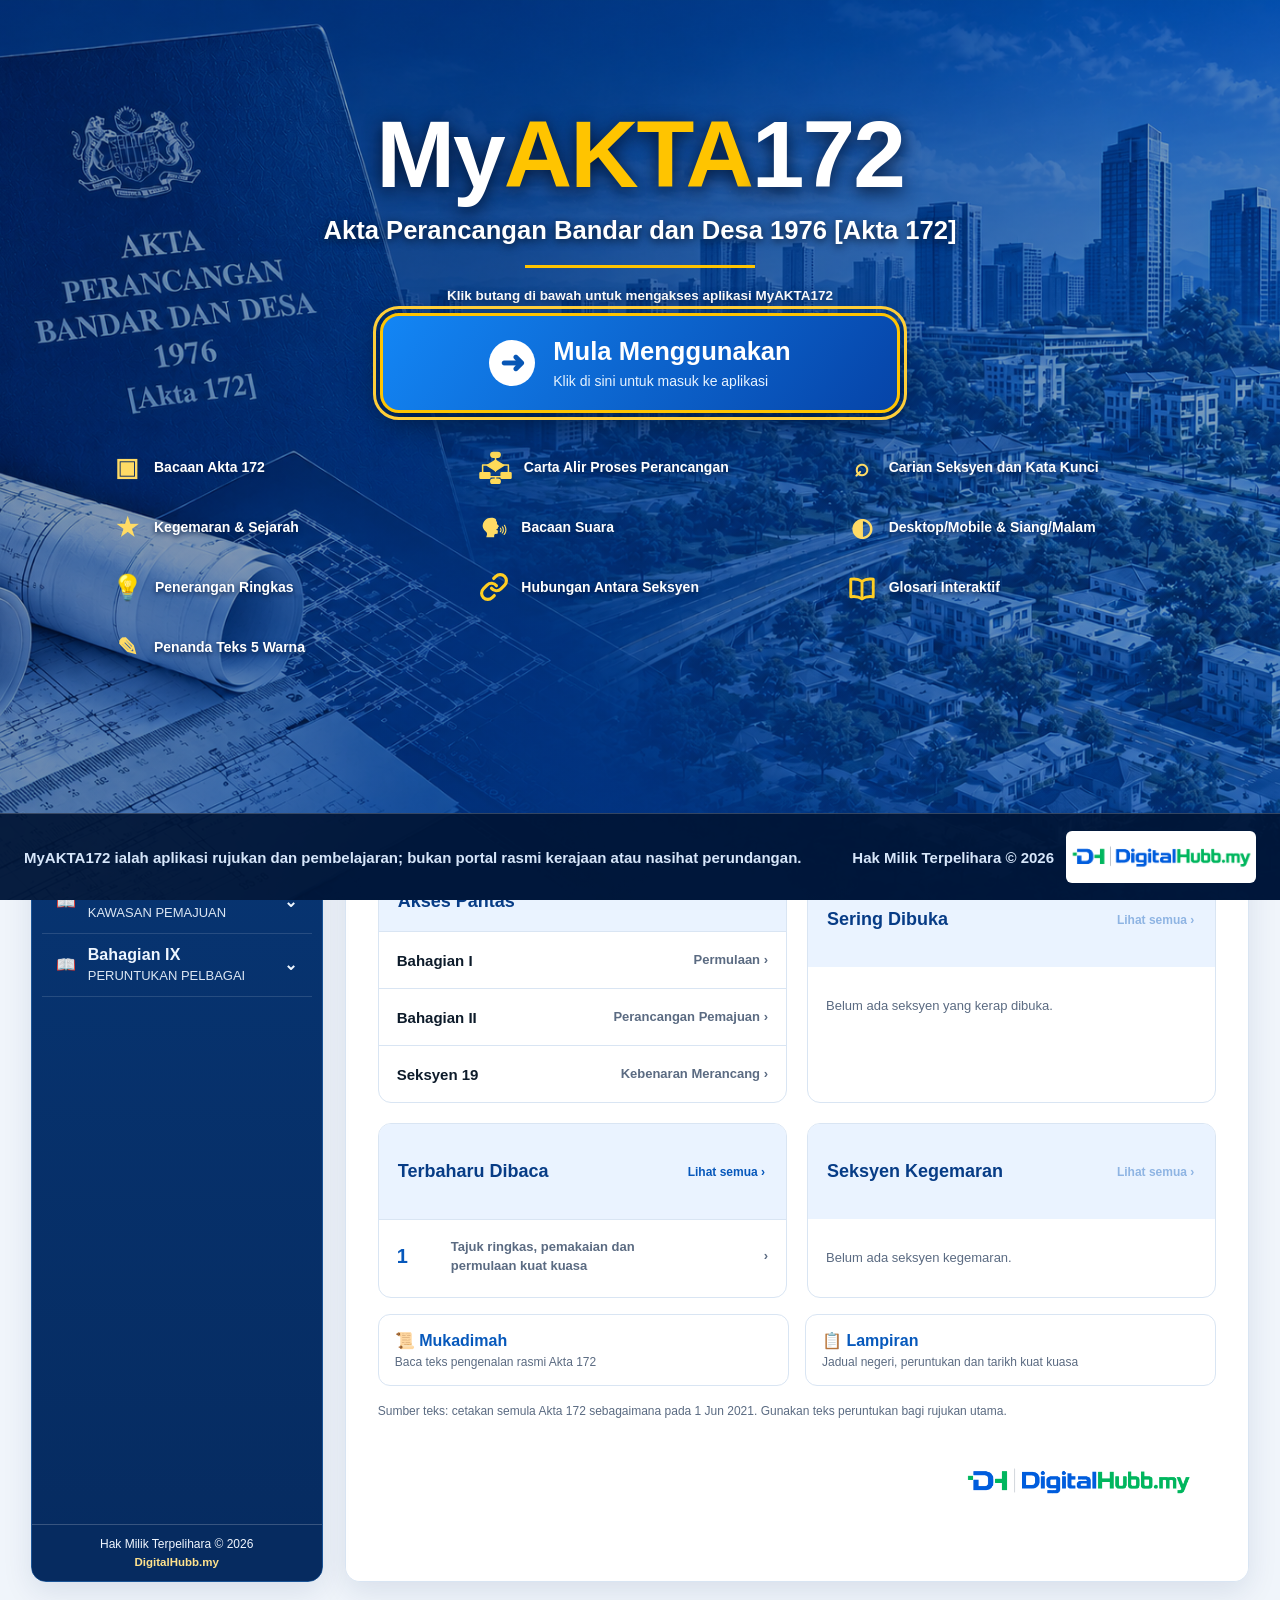
==== index.html @ e2343779 "Align desktop recent frequently opened and favorites cards with mobile record actions" ====
<!doctype html>
<html lang="ms">
<head>
<meta charset="utf-8">
<meta name="viewport" content="width=device-width, initial-scale=1, minimum-scale=1, maximum-scale=5, user-scalable=yes">
<title>MyAKTA172</title>
<style>
:root{--blue:#003b88;--blue2:#0057c8;--blue3:#0b63d1;--gold:#ffc400;--bg:#f4f7fb;--card:#ffffff;--line:#dce6f4;--text:#0d1b2a;--muted:#5b6b82;--soft:#edf5ff;--shadow:0 8px 28px rgba(16,44,84,.12)}
*{box-sizing:border-box}body{margin:0;font-family:Arial,Helvetica,sans-serif;background:var(--bg);color:var(--text)}
.top{height:82px;background:linear-gradient(135deg,#062b65,#0047ab 55%,#00306f);color:#fff;display:flex;align-items:center;gap:18px;padding:12px 24px;position:sticky;top:0;z-index:50;box-shadow:0 3px 14px rgba(0,0,0,.18)}
.brand{display:flex;align-items:center;gap:12px;min-width:270px}.brand h1{margin:0;font-size:33px;line-height:1;font-weight:800;letter-spacing:-1px}.brand h1 span{color:var(--gold)}.brand p{margin:4px 0 0;font-size:13px;opacity:.95}
.searchbar{flex:1;max-width:620px;position:relative;margin:auto}.searchbar input{width:100%;height:52px;border-radius:10px;border:0;padding:0 52px 0 48px;font-size:16px;box-shadow:0 4px 14px rgba(0,0,0,.22)}.searchbar .mag{position:absolute;left:16px;top:13px;font-size:24px;color:#0b2a55}.searchbar .kbd{position:absolute;right:12px;top:13px;background:#f1f5f9;color:#64748b;border:1px solid #dbe3ee;border-radius:7px;padding:5px 8px;font-size:13px}
.tools{display:flex;gap:10px}.tools button,.action button{border:1px solid rgba(255,255,255,.35);background:rgba(255,255,255,.08);color:#fff;border-radius:10px;padding:12px 16px;font-weight:700;cursor:pointer}
.app{display:grid;grid-template-columns:365px 1fr;gap:16px;padding:16px;min-height:calc(100vh - 82px)}
.sidebar{background:#fff;border:1px solid var(--line);border-radius:14px;box-shadow:var(--shadow);height:calc(100vh - 114px);position:sticky;top:98px;display:flex;flex-direction:column;overflow:hidden}.side-title{padding:18px 20px;font-weight:800;color:var(--blue);font-size:18px;border-bottom:1px solid var(--line)}.nav{overflow:auto;padding:8px 10px 70px}.part{border-bottom:1px solid var(--line)}.part-head{display:flex;justify-content:space-between;align-items:center;gap:8px;padding:12px 12px;border-radius:8px;cursor:pointer;font-weight:700;color:#0d1b2a}.part-head.active{background:var(--blue2);color:#fff}.part-head small{font-weight:500;color:inherit;opacity:.82}.sections{display:none;padding:4px 0 10px 28px}.sections.open{display:block}.sec-link{display:block;border:0;background:transparent;width:100%;text-align:left;padding:9px 10px;border-radius:8px;font-size:16px;cursor:pointer;color:#0d1b2a}.sec-link:hover,.sec-link.active{background:#e9f2ff;color:var(--blue2);font-weight:700}
.side-foot{position:absolute;bottom:0;left:0;right:0;background:#fff;border-top:1px solid var(--line);padding:12px}.side-foot button{width:100%;height:42px;border:1px solid #b8cff0;border-radius:8px;background:#f7fbff;color:var(--blue);font-weight:700}
.main{background:#fff;border:1px solid var(--line);border-radius:14px;box-shadow:var(--shadow);overflow:hidden}.crumb{display:flex;align-items:center;justify-content:space-between;gap:12px;border-bottom:1px solid var(--line);padding:12px 18px;color:#475569}.crumb b{color:var(--blue)}.action{display:flex;gap:10px}.action button{background:#fff;color:#0d1b2a;border:1px solid var(--line);padding:10px 16px}
.content{padding:24px 28px 0}.section-head{display:flex;align-items:flex-start;justify-content:space-between;gap:16px;border-bottom:3px solid var(--blue2);padding-bottom:18px;margin-bottom:22px}.section-head h2{font-size:38px;color:var(--blue2);margin:0 0 8px;font-weight:900;letter-spacing:-.5px}.section-head h3{font-size:23px;margin:0;color:#111}.nextprev-top{display:flex;gap:14px}.navbtn{border:1px solid #8eb4e8;background:#fff;color:var(--blue2);border-radius:9px;padding:13px 25px;font-weight:800;cursor:pointer;min-width:160px}.navbtn.primary{background:var(--blue2);color:#fff}.navbtn:disabled{opacity:.45;cursor:not-allowed}
.block-title{display:flex;align-items:center;gap:10px;font-size:18px;font-weight:900;color:var(--blue2);margin:20px 0 12px;text-transform:uppercase;letter-spacing:.3px}.lawbox{background:linear-gradient(180deg,#fbfdff,#f7fbff);border:1px solid #c9d9f1;border-radius:9px;padding:20px 28px;font-family:Georgia,'Times New Roman',serif;font-size:19px;line-height:1.72;white-space:normal;color:#111;max-height:none;text-align:justify}.lawbox p{margin:0 0 14px}.lawbox p:last-child{margin-bottom:0}.lawbox .indent{padding-left:34px}.lawbox .subindent{padding-left:68px}.explain{border:1px solid #c9d9f1;background:#f8fbff;border-radius:9px;padding:18px 22px;font-size:17px;line-height:1.6;display:flex;gap:15px;align-items:flex-start}.bulb{font-size:32px;color:var(--blue2);background:#e9f2ff;border:1px solid #bcd3f4;border-radius:50%;width:58px;height:58px;display:grid;place-items:center;flex:0 0 58px}
.bottom-nav{display:flex;align-items:center;justify-content:space-between;gap:16px;border-top:1px solid var(--line);margin-top:28px;padding:14px 0 18px}select{height:45px;border:1px solid var(--line);border-radius:8px;padding:0 14px;font-size:15px;background:#fff;min-width:260px}
.source{background:#fff8df;border:1px solid #f2d36b;color:#554100;border-radius:8px;margin:0 28px 14px;padding:10px 14px;font-size:14px}.footer{background:#062b65;color:#fff;padding:10px 22px;font-size:13px;display:flex;justify-content:space-between}
.results{display:none;position:absolute;left:0;right:0;top:58px;background:#fff;color:#111;border:1px solid var(--line);border-radius:10px;box-shadow:var(--shadow);max-height:380px;overflow:auto;z-index:99}.result{padding:12px 16px;border-bottom:1px solid var(--line);cursor:pointer}.result:hover{background:#eef6ff}.result b{color:var(--blue2)}.empty{padding:16px;color:#64748b}
body.large .lawbox{font-size:22px}body.large .explain{font-size:19px}body.dark{--bg:#07111f;--card:#101927;--line:#243349;--text:#eaf2ff;--muted:#afbdd1;--soft:#13233a;background:#07111f;color:#eaf2ff}body.dark .sidebar,body.dark .main,body.dark .side-foot,body.dark .action button,body.dark select{background:#101927;color:#eaf2ff}body.dark .lawbox{background:#0d1726;color:#fff;border-color:#2b4364}body.dark .explain{background:#0d1726;color:#fff;border-color:#2b4364}body.dark .result{background:#101927;color:#eaf2ff}
@media(max-width:900px){.top{height:auto;flex-wrap:wrap;padding:12px}.brand{min-width:100%}.tools{display:none}.app{grid-template-columns:1fr;padding:10px}.sidebar{position:relative;top:0;height:330px}.section-head{display:block}.nextprev-top{margin-top:14px}.content{padding:18px}.lawbox{font-size:17px;padding:16px}}

/* UI v1.1: kemasan bahagian supaya nombor Roman tidak jatuh ke baris bawah */
.part-head{
  display:grid !important;
  grid-template-columns:24px minmax(0,1fr) 18px;
  align-items:center;
  gap:10px;
  padding:12px 12px !important;
  min-height:58px;
}
.part-icon{font-size:16px;line-height:1;display:flex;align-items:center;justify-content:center;opacity:.95}
.part-info{min-width:0;display:flex;flex-direction:column;gap:3px;line-height:1.16}
.part-num{font-weight:800;white-space:nowrap;font-size:15.5px;letter-spacing:.1px}
.part-title{font-weight:500;font-size:12.5px;text-transform:uppercase;color:inherit;opacity:.82;line-height:1.12;overflow:hidden;display:-webkit-box;-webkit-line-clamp:2;-webkit-box-orient:vertical}
.part-arrow{font-weight:800;text-align:center;line-height:1;white-space:nowrap}
.part-head.active .part-title{opacity:.95;color:#fff}
.sections{padding-left:44px !important;}
.side-foot{border-top:1px solid var(--line);padding:12px;background:#fff;position:absolute;left:0;right:0;bottom:0}.side-foot button{width:100%;border:1px solid #b9d2f6;border-radius:8px;background:#f8fbff;color:var(--blue);font-weight:700;padding:12px;cursor:pointer}
.footer{background:#062b65;color:#fff;padding:10px 22px;font-size:13px;display:flex;justify-content:space-between;gap:16px;flex-wrap:wrap;align-items:center}.footer .rights{font-weight:800;letter-spacing:.25px;text-align:right}
@media(max-width:900px){.part-head{grid-template-columns:22px minmax(0,1fr) 16px}.part-title{font-size:12px}.sections{padding-left:38px !important}.footer{font-size:12px}.footer .rights{text-align:left}}

/* Ciri suara / Text-to-Speech */
.voicebar{display:flex;align-items:center;gap:10px;flex-wrap:wrap;margin:0 0 18px;padding:12px 14px;border:1px solid #c8dcf7;background:#f7fbff;border-radius:10px}
.voicebar .voice-label{font-weight:800;color:var(--blue2);margin-right:4px}.voicebtn{border:1px solid #8eb4e8;background:#fff;color:var(--blue2);border-radius:8px;padding:9px 13px;font-weight:800;cursor:pointer}.voicebtn.primary{background:var(--blue2);color:#fff}.voicebtn.stop{color:#8b1e1e}.voicebtn:disabled{opacity:.45;cursor:not-allowed}.voice-speed,.voice-select{border:1px solid #b9cce7;border-radius:8px;padding:8px 10px;background:#fff;color:#0d1b2a;font-weight:700;max-width:240px}.voice-status{font-size:13px;color:#52657d;margin-left:auto}.voicebar.off .voicebtn:not(#voiceToggle),.voicebar.off .voice-speed{display:none}.voicebar.off .voice-status{margin-left:0}
body.dark .voicebar{background:#13233c;border-color:#34577f}.speaking-indicator{display:none;color:var(--blue2);font-weight:800;font-size:13px}.speaking-indicator.on{display:inline}
@media(max-width:900px){.voice-status{width:100%;margin-left:0}}
/* Arahan suara */
.commandbar{display:flex;align-items:center;gap:10px;flex-wrap:wrap;margin:0 0 18px;padding:12px 14px;border:1px solid #c8dcf7;background:#eef6ff;border-radius:10px}.commandbar .command-label{font-weight:900;color:var(--blue2)}.micbtn{border:1px solid #8eb4e8;background:var(--blue2);color:#fff;border-radius:8px;padding:10px 14px;font-weight:800;cursor:pointer}.micbtn.listening{background:#b42318;border-color:#b42318;animation:pulse 1.1s infinite}.command-status{font-size:13px;color:#52657d;flex:1;min-width:220px}.heard{font-weight:800;color:var(--blue2)}@keyframes pulse{50%{opacity:.65}}body.dark .commandbar{background:#13233c;border-color:#34577f}.part-head.voice-open{outline:3px solid rgba(0,87,200,.22)}


#backToTop{position:fixed;right:24px;bottom:24px;z-index:99999;border:2px solid #fff;border-radius:999px;padding:12px 17px;background:#0b4f9c;color:#fff;font-weight:700;box-shadow:0 4px 18px rgba(0,0,0,.3);cursor:pointer;opacity:0;visibility:hidden;pointer-events:none;transform:translateY(10px);transition:opacity .2s ease,transform .2s ease,visibility .2s}
#backToTop.show{opacity:1;visibility:visible;pointer-events:auto;transform:translateY(0)}
#backToTop:hover{filter:brightness(.92)}
@media(max-width:700px){#backToTop{right:14px;bottom:16px;padding:10px 13px;font-size:13px}}

.smart-glossary{padding:10px 12px;border-bottom:1px solid var(--line);background:#f4f8ff}.smart-glossary>div{margin-top:7px}.smart-glossary strong{text-transform:capitalize;color:#0b4f9c}.smart-glossary small{line-height:1.35;display:block}

/* Bookmark & sejarah bacaan */
.library-tools{display:flex;gap:8px;flex-wrap:wrap;justify-content:flex-end;margin-top:10px}
.library-btn{border:1px solid #8eb4e8;background:#fff;color:var(--blue2);border-radius:9px;padding:9px 12px;font-weight:800;cursor:pointer}
.library-btn.active{background:#fff4cc;border-color:#d6a900;color:#7a5a00}
.saved-panel{margin:0 28px 20px;border:1px solid var(--line);border-radius:12px;background:#f8fbff;display:none;overflow:hidden}
.saved-panel.open{display:block}
.saved-head{display:flex;align-items:center;justify-content:space-between;padding:12px 14px;border-bottom:1px solid var(--line);font-weight:900;color:var(--blue2)}
.saved-tabs{display:flex;gap:7px}
.saved-tabs button{border:1px solid #8eb4e8;background:#fff;color:var(--blue2);border-radius:8px;padding:7px 10px;font-weight:800;cursor:pointer}
.saved-tabs button.active{background:var(--blue2);color:#fff}
.saved-list{max-height:280px;overflow:auto;padding:7px}
.saved-item{display:flex;justify-content:space-between;gap:10px;padding:10px;border-bottom:1px solid #e4edf8;cursor:pointer}
.saved-item:hover{background:#fff}.saved-item:last-child{border-bottom:0}
.saved-item b{color:var(--blue2)}.saved-item small{display:block;margin-top:3px;color:#64748b}
.saved-remove{border:0;background:transparent;color:#9b1c1c;font-weight:800;cursor:pointer;padding:4px 7px}
.saved-empty{padding:18px;text-align:center;color:#64748b}
@media(max-width:700px){.library-tools{justify-content:flex-start}.saved-panel{margin:0 14px 16px}}


/* Analisis Kes — padanan dalaman sahaja, tanpa AI/API */
.case-btn{border:1px solid #8fd3a7;background:#a9dfb9;color:#124f2c;border-radius:9px;padding:10px 28px;min-width:190px;font-weight:900;cursor:pointer;white-space:nowrap;transition:background .18s ease,border-color .18s ease,color .18s ease}
.case-btn:hover{background:var(--blue2);border-color:var(--blue2);color:#fff}
.case-view{display:none;padding:26px 28px 34px}.case-view.open{display:block}
.case-title{border-bottom:3px solid var(--blue2);padding-bottom:15px;margin-bottom:18px}
.case-title h2{margin:0;color:var(--blue2);font-size:32px}.case-title p{margin:6px 0 0;color:#64748b}
.case-box{background:#f8fbff;border:1px solid var(--line);border-radius:12px;padding:18px}
.case-box label{display:block;font-weight:900;margin-bottom:9px}
.case-box textarea{width:100%;min-height:145px;resize:vertical;border:1px solid #a9bfdc;border-radius:10px;padding:13px;font:inherit;line-height:1.5;box-sizing:border-box;background:#fff;color:#111}
.case-actions{display:flex;gap:9px;flex-wrap:wrap;margin-top:12px}
.case-analyse{border:0;border-radius:9px;padding:11px 17px;background:var(--blue2);color:#fff;font-weight:900;cursor:pointer}
.case-clear{border:1px solid #8eb4e8;border-radius:9px;padding:11px 17px;background:#fff;color:var(--blue2);font-weight:800;cursor:pointer}
.case-results{margin-top:20px}.case-results h3{color:var(--blue2);margin-bottom:8px}
.case-issue{background:#eef5ff;border-left:4px solid var(--blue2);padding:10px 12px;border-radius:7px;margin:10px 0 15px}
.case-match{border:1px solid #d9e5f3;border-radius:10px;padding:12px 14px;margin:8px 0;background:#fff;cursor:pointer}
.case-match:hover{background:#f4f8ff}.case-match b{color:var(--blue2)}
.case-note{font-size:13px;color:#64748b;margin-top:16px;line-height:1.45}
@media(max-width:700px){.case-view{padding:18px 14px}.case-title h2{font-size:27px}.case-btn{padding:9px 10px}}

.sidebar-owner{text-align:center;font-size:11px;line-height:1.35;color:#526277;padding:10px 8px;border-top:1px solid var(--line);background:#f8fbff}.sidebar-owner strong{color:var(--blue2);font-size:11.5px}

/* Responsive penuh: telefon & tablet. Pinch-zoom kekal dibenarkan. */
@media(max-width:900px){
 html,body{width:100%;max-width:100%;overflow-x:hidden}
 .top{position:relative;width:100%;padding:10px 12px;gap:10px}
 .brand{min-width:0;width:100%}.brand h1{font-size:30px}.brand p{font-size:12px}
 .searchbar{order:3;width:100%;max-width:none;margin:0}.searchbar input{height:46px;font-size:15px}
 .app{display:block;width:100%;padding:10px;min-height:auto}
 .sidebar{width:100%;height:auto;max-height:none;position:relative;top:0;margin:0 0 10px;border-radius:12px}
 .nav{max-height:52vh;padding-bottom:52px}
 .main{width:100%;min-width:0;border-radius:12px}
 .crumb{padding:10px 12px;flex-wrap:wrap}.action{width:100%;flex-wrap:wrap}
 .content{width:100%;padding:16px 14px 0}
 .section-head h2{font-size:31px}.section-head h3{font-size:20px}
 .nextprev-top{width:100%;gap:8px}.navbtn{min-width:0;flex:1;padding:11px 8px}
 .lawbox{width:100%;font-size:16px;line-height:1.65;padding:15px 16px;overflow-wrap:anywhere}
 .lawbox .indent{padding-left:22px}.lawbox .subindent{padding-left:40px}
 .explain{font-size:15px;padding:14px;gap:10px}.bulb{width:46px;height:46px;flex-basis:46px;font-size:25px}
 .voicebar,.commandbar{padding:10px}
 .bottom-nav{flex-wrap:wrap}.bottom-nav select,select{width:100%;min-width:0}
 .saved-panel,.source{margin-left:14px;margin-right:14px}
 .case-view{width:100%;min-width:0}
}
@media(min-width:601px) and (max-width:900px){
 .app{padding:14px}
 .sidebar{max-height:46vh}
 .content{padding:20px 22px 0}
 .lawbox{font-size:18px;padding:20px 22px}
}


/* Mobile/tablet: paparkan DUA panel serentak dalam satu skrin */
@media(max-width:900px){
 body{overflow-x:hidden}
 .top{min-width:760px;transform-origin:top left}
 .app{
   display:grid !important;
   grid-template-columns:280px minmax(0,1fr) !important;
   gap:10px !important;
   padding:10px !important;
   width:760px !important;
   min-height:calc(100vh - 82px);
   transform-origin:top left;
 }
 .sidebar{
   width:auto !important;
   height:calc(100vh - 102px) !important;
   max-height:none !important;
   position:sticky !important;
   top:10px !important;
   margin:0 !important;
 }
 .nav{max-height:none !important}
 .main{width:auto !important;min-width:0 !important}
 .content{padding:16px 18px 0 !important}
 .lawbox{font-size:17px !important;padding:16px 18px !important}
}


/* Telefon/tablet: kekalkan butang Analisis Kes kelihatan */
@media(max-width:900px){
 .tools{display:flex !important;position:absolute;right:12px;top:12px;z-index:60}
 .tools #caseOpen{display:inline-flex !important;align-items:center;justify-content:center;min-width:180px}
 .tools #small,.tools #large,.tools #theme,.tools button[onclick]{display:none !important}
}


/* Menu carian lama dibuang; Carian Kata Kunci & Analisis Kes menjadi fungsi utama */
.tools{margin-left:auto}
.case-btn{min-width:285px}
@media(max-width:900px){
 .tools #caseOpen{min-width:250px !important;font-size:13px;padding:10px 14px}
}



/* v2.0 — Dua mod paparan: Desktop & Mobile */
.mode-switch{display:flex;align-items:center;gap:5px;padding:4px;background:rgba(255,255,255,.12);border:1px solid rgba(255,255,255,.28);border-radius:10px;white-space:nowrap}
.mode-switch span{font-size:11px;font-weight:800;opacity:.9;padding-left:4px}
.mode-switch button{padding:8px 10px!important;border:0!important;background:transparent!important}
.mode-switch button.active{background:#fff!important;color:var(--blue)!important}
.mobile-home,.mobile-bottom-nav{display:none}
body.mode-mobile{background:#eef4fb}
body.mode-mobile .top{position:sticky!important;min-width:0!important;width:100%!important;height:auto!important;transform:none!important;flex-wrap:wrap;padding:10px 14px}
body.mode-mobile .brand{min-width:0;flex:1 1 100%}body.mode-mobile .brand h1{font-size:27px}body.mode-mobile .brand p{font-size:11px}
body.mode-mobile .tools{position:static!important;display:flex!important;margin-left:auto}
body.mode-mobile .tools #small,body.mode-mobile .tools #large,body.mode-mobile .tools #theme,body.mode-mobile .tools button[onclick]{display:none!important}
body.mode-mobile .tools #caseOpen{display:none!important}
body.mode-mobile .mode-switch{order:3;margin-left:auto}
body.mode-mobile .app{display:block!important;width:100%!important;max-width:760px!important;margin:0 auto!important;padding:12px 12px 86px!important;min-height:calc(100vh - 74px)!important;transform:none!important}
body.mode-mobile .mobile-home{display:block}
body.mode-mobile .sidebar{display:none!important;position:relative!important;top:0!important;width:100%!important;height:auto!important;max-height:none!important;margin:0!important;border-radius:14px}
body.mode-mobile .sidebar.mobile-open{display:flex!important}
body.mode-mobile .sidebar .nav{max-height:none!important;padding-bottom:58px}
body.mode-mobile .main{display:none;width:100%!important;min-width:0!important;border-radius:14px}
body.mode-mobile .main.mobile-open{display:block}
body.mode-mobile .content{padding:18px 14px 0!important}
body.mode-mobile .crumb{padding:10px 12px;flex-wrap:wrap}
body.mode-mobile .section-head{display:block}body.mode-mobile .section-head h2{font-size:30px}body.mode-mobile .section-head h3{font-size:20px}
body.mode-mobile .nextprev-top{margin-top:14px;width:100%;gap:8px}body.mode-mobile .navbtn{min-width:0;flex:1;padding:10px 8px}
body.mode-mobile .lawbox{font-size:17px!important;line-height:1.68;padding:16px!important}
body.mode-mobile .lawbox .indent{padding-left:20px}body.mode-mobile .lawbox .subindent{padding-left:36px}
body.mode-mobile .voicebar,body.mode-mobile .commandbar{padding:10px}
body.mode-mobile .bottom-nav{flex-wrap:wrap}body.mode-mobile select{width:100%;min-width:0}
body.mode-mobile .mobile-bottom-nav{display:grid;grid-template-columns:repeat(4,1fr);position:fixed;left:50%;bottom:0;transform:translateX(-50%);width:min(100%,760px);z-index:9998;background:#fff;border-top:1px solid var(--line);box-shadow:0 -5px 20px rgba(16,44,84,.12);padding:6px 5px calc(6px + env(safe-area-inset-bottom))}
body.mode-mobile .mobile-bottom-nav button{border:0;background:transparent;color:#526277;padding:7px 2px;font-size:11px;font-weight:800;cursor:pointer}
body.mode-mobile .mobile-bottom-nav button b{display:block;font-size:20px;line-height:1.1;margin-bottom:2px}
body.mode-mobile .mobile-bottom-nav button.active{color:var(--blue2)}
.mobile-hero{background:linear-gradient(135deg,#062b65,#0057c8);color:#fff;border-radius:18px;padding:22px 20px;margin-bottom:12px;box-shadow:var(--shadow)}
.mobile-hero h2{margin:0;font-size:33px;line-height:1;font-weight:800;letter-spacing:-1px}.mobile-hero h2 .akta-word{color:var(--gold)}.mobile-hero p{margin:4px 0 0;font-size:13px;opacity:.95;line-height:1.25}
.mobile-quick{display:grid;grid-template-columns:repeat(2,1fr);gap:10px;margin:12px 0}
.mobile-card{background:#fff;border:1px solid var(--line);border-radius:14px;padding:16px;box-shadow:0 4px 16px rgba(16,44,84,.07);cursor:pointer}
.mobile-card b{display:block;color:var(--blue2);font-size:16px;margin:5px 0}.mobile-card small{color:#64748b;line-height:1.35}
.mobile-section{background:#fff;border:1px solid var(--line);border-radius:14px;margin:10px 0;overflow:hidden}
.mobile-section h3{margin:0;padding:13px 15px;border-bottom:1px solid var(--line);font-size:16px;color:var(--blue)}
.mobile-list-item{padding:11px 15px;border-bottom:1px solid #edf1f7;cursor:pointer}.mobile-list-item:last-child{border-bottom:0}.mobile-list-item b{color:var(--blue2)}.mobile-list-item small{display:block;color:#64748b;margin-top:3px}
.mobile-empty{padding:14px 15px;color:#64748b;font-size:13px}
body.mode-desktop .mobile-home,body.mode-desktop .mobile-bottom-nav{display:none!important}
body.mode-desktop .app{transform:none!important;margin-top:0!important}
@media(max-width:900px){
 body.mode-desktop{overflow-x:auto}
 body.mode-desktop .top{transform:none!important;min-width:980px!important}
 body.mode-desktop .app{display:grid!important;grid-template-columns:320px minmax(640px,1fr)!important;width:1180px!important;transform:none!important}
 body.mode-desktop .tools{position:static!important}
 .mode-switch span{display:none}
}



/* v2.1 — Tetapan Mobile */
body.mode-mobile .mobile-bottom-nav{grid-template-columns:repeat(5,1fr)}
.mobile-settings{display:none}
body.mode-mobile .mobile-settings.open{display:block}
.settings-head{background:linear-gradient(135deg,#062b65,#0057c8);color:#fff;border-radius:18px;padding:20px;margin-bottom:12px}
.settings-head h2{margin:0 0 5px;font-size:25px}.settings-head p{margin:0;opacity:.9;font-size:13px}
.settings-card{background:#fff;border:1px solid var(--line);border-radius:14px;margin:10px 0;overflow:hidden}
.settings-row{display:flex;align-items:center;justify-content:space-between;gap:14px;padding:15px;border-bottom:1px solid var(--line)}
.settings-row:last-child{border-bottom:0}.settings-row strong{display:block;color:var(--blue);margin-bottom:3px}.settings-row small{color:#64748b;line-height:1.35}
.settings-actions{display:flex;gap:7px;flex-wrap:wrap;justify-content:flex-end}
.settings-actions button{border:1px solid #9db9df;background:#fff;color:var(--blue2);border-radius:9px;padding:9px 11px;font-weight:800;cursor:pointer}
.settings-actions button.active{background:var(--blue2);color:#fff}
.toggle-switch{position:relative;width:52px;height:30px;border:0;border-radius:999px;background:#b9c5d3;cursor:pointer;flex:0 0 52px}
.toggle-switch:after{content:"";position:absolute;width:24px;height:24px;left:3px;top:3px;background:#fff;border-radius:50%;transition:.18s;box-shadow:0 1px 4px rgba(0,0,0,.25)}
.toggle-switch.on{background:var(--blue2)}.toggle-switch.on:after{left:25px}
body.dark.mode-mobile{background:#07111f}
body.dark .mobile-hero,body.dark .settings-head{background:linear-gradient(135deg,#061d42,#003b88)}
body.dark .mobile-card,body.dark .mobile-section,body.dark .settings-card,body.dark .mobile-bottom-nav{background:#101927;color:#eaf2ff;border-color:#243349}
body.dark .mobile-card small,body.dark .mobile-list-item small,body.dark .mobile-empty,body.dark .settings-row small{color:#afbdd1}
body.dark .mobile-list-item,body.dark .settings-row{border-color:#243349}
body.dark .mobile-card b,body.dark .mobile-section h3,body.dark .settings-row strong{color:#79b5ff}
body.dark .mobile-bottom-nav button{color:#afbdd1}body.dark .mobile-bottom-nav button.active{color:#79b5ff}



/* v2.2 — Mobile Digital Akta Reader */
body.mode-mobile .top{display:none!important}
body.mode-mobile .app{padding-top:10px!important}
.reader-brand{background:linear-gradient(135deg,#062b65,#0057c8);color:#fff;border-radius:0 0 24px 24px;padding:22px 18px 24px;margin:-10px -12px 14px;position:relative;overflow:hidden}
.reader-brand:after{content:"§";position:absolute;right:18px;bottom:-26px;font-family:Georgia,serif;font-size:118px;color:rgba(255,255,255,.07);font-weight:bold}
.reader-brand h2{margin:0;font-size:34px;line-height:1;font-weight:900;letter-spacing:-1px}.reader-brand h2 .akta-word{color:var(--gold)}
.reader-brand p{margin:7px 0 0;font-size:13px;line-height:1.35;max-width:330px;opacity:.95}
.continue-card{display:flex;align-items:center;gap:13px;background:#fff;border:1px solid var(--line);border-radius:15px;padding:14px 15px;box-shadow:0 4px 16px rgba(16,44,84,.08);cursor:pointer;margin-bottom:11px}
.continue-icon{width:42px;height:42px;border-radius:50%;background:var(--soft);display:grid;place-items:center;font-size:20px;color:var(--blue2);flex:0 0 42px}
.continue-card .meta{flex:1;min-width:0}.continue-card small{display:block;color:#64748b;font-weight:700;margin-bottom:3px}.continue-card b{display:block;color:var(--blue);font-size:16px}.continue-card em{display:block;font-style:normal;color:#64748b;font-size:12px;margin-top:2px}
.continue-arrow{font-size:24px;color:var(--blue2)}
.open-act-primary{width:100%;display:flex;align-items:center;gap:13px;border:1px solid var(--line);border-left:7px solid var(--blue2);border-radius:15px;padding:16px 16px 16px 13px;background:#fff;color:var(--blue);cursor:pointer;box-shadow:0 4px 16px rgba(16,44,84,.08);text-align:left}
.open-act-primary .book{font-size:31px;color:var(--blue2)}.open-act-primary strong{display:block;font-size:18px;color:var(--blue)}.open-act-primary small{display:block;color:#64748b;margin-top:2px}.open-act-primary .go{margin-left:auto;font-size:24px;color:var(--blue2)}
.reader-stats{display:grid;grid-template-columns:repeat(3,1fr);gap:8px;margin:11px 0 17px}
.reader-stat{background:#fff;border:1px solid var(--line);border-radius:13px;padding:12px 7px;text-align:center;cursor:pointer}.reader-stat span{display:block;font-size:20px}.reader-stat b{display:block;color:var(--blue);font-size:12px;margin-top:4px}.reader-stat small{display:block;color:#64748b;font-size:11px;margin-top:3px}
.reader-list{background:#fff;border:1px solid var(--line);border-radius:15px;overflow:hidden;margin-bottom:12px}
.reader-list-head{display:flex;justify-content:space-between;align-items:center;padding:13px 14px;border-bottom:1px solid var(--line)}.reader-list-head h3{margin:0;color:var(--blue);font-size:17px}.reader-list-head button{border:0;background:transparent;color:var(--blue2);font-weight:800;cursor:pointer}
.reader-row{display:grid;grid-template-columns:54px 1fr 20px;align-items:center;gap:8px;padding:12px 14px;border-bottom:1px solid #edf1f7;cursor:pointer}.reader-row:last-child{border-bottom:0}
.reader-num{font-size:24px;font-weight:900;color:var(--blue2);line-height:1}.reader-row strong{font-size:14px}.reader-row small{display:block;color:#64748b;margin-top:3px}.reader-row .chev{color:#7a8ba3;font-size:20px}
.reader-empty{padding:15px;color:#64748b;font-size:13px}
body.dark .reader-brand{background:linear-gradient(135deg,#061d42,#003b88)}
body.dark .continue-card,body.dark .reader-stat,body.dark .reader-list,body.dark .open-act-primary{background:#101927;border-color:#243349;color:#eaf2ff}
body.dark .continue-card b,body.dark .reader-stat b,body.dark .reader-list-head h3,body.dark .open-act-primary strong{color:#79b5ff}
body.dark .continue-card small,body.dark .continue-card em,body.dark .reader-stat small,body.dark .reader-row small,body.dark .reader-empty{color:#afbdd1}
body.dark .reader-row,body.dark .reader-list-head{border-color:#243349}


.install-pwa{display:none;position:fixed;right:16px;bottom:82px;z-index:9997;border:0;border-radius:999px;background:var(--blue2);color:#fff;padding:11px 15px;font-weight:800;box-shadow:0 6px 20px rgba(0,71,171,.28);cursor:pointer}
.install-pwa.show{display:block}
@media(min-width:901px){.install-pwa{bottom:22px}}

/* MyAKTA172 V2.0 — tema desktop Biru Moden / Gelap Moden.
   Mod Mobile mengekalkan struktur Digital Akta Reader. */
body{--blue:#073c86;--blue2:#0759bc;--blue3:#1471db;--gold:#ffc400;--bg:#f0f5fb;--line:#d9e5f3;--soft:#eaf3ff;--shadow:0 10px 30px rgba(8,41,87,.10)}
body.dark{--blue:#78b5ff;--blue2:#80baff;--blue3:#9ccaff;--gold:#ffc400;--bg:#091522;--card:#111e2d;--line:#293e55;--text:#edf5ff;--muted:#b4c6da;--soft:#182c43;--shadow:0 10px 30px rgba(0,0,0,.28)}
body.dark .part-head,body.dark .sec-link{color:#e9f3ff}
body.dark .part-head.active{background:#175aa6;color:white}
body.dark .sec-link:hover,body.dark .sec-link.active{background:#193756;color:#a9d4ff}
body.dark .crumb,body.dark .section-head h3,body.dark .action button,body.dark .block-title{color:#eaf3ff}
body.dark .section-head h2,body.dark .crumb b,body.dark .block-title{color:#91c4ff}
body.dark .reader-brand{background:linear-gradient(130deg,#071a32,#103f78)}
body.dark .open-act-primary,body.dark .reader-stat,body.dark .continue-card,body.dark .reader-list{background:#111e2d;border-color:#293e55}
body.dark .open-act-primary small,body.dark .reader-row small{color:#b4c6da}
@media(min-width:901px){
 body.mode-desktop{background:var(--bg)}
 body.mode-desktop .top{height:86px;padding:12px 25px;background:linear-gradient(110deg,#06295b 0%,#06458f 56%,#07336b 100%);border-bottom:3px solid rgba(255,196,0,.72)}
 body.mode-desktop.dark .top{background:linear-gradient(110deg,#07111e,#102641 65%,#071421);border-bottom-color:#bd9128}
 body.mode-desktop .brand h1{font-size:31px}
 body.mode-desktop .brand p{font-size:12px}
 body.mode-desktop .tools button{transition:background .18s,transform .18s;border-radius:9px}
 body.mode-desktop .tools button:hover{background:rgba(255,255,255,.2);transform:translateY(-1px)}
 body.mode-desktop .app{grid-template-columns:minmax(260px,310px) minmax(0,1fr);gap:18px;padding:20px;min-height:calc(100vh - 86px)}
 body.mode-desktop .sidebar{height:calc(100vh - 126px);top:106px;background:linear-gradient(180deg,#083d82 0%,#062b60 100%);border:1px solid #1a5496;border-radius:15px}
 body.mode-desktop .side-title{background:rgba(255,255,255,.08);color:#fff;border-bottom-color:rgba(255,255,255,.18)}
 body.mode-desktop .sidebar .part{border-bottom-color:rgba(255,255,255,.13)}
 body.mode-desktop .sidebar .part-head{color:#eef6ff}
 body.mode-desktop .sidebar .part-head.active{background:#0e6bd1;color:#fff}
 body.mode-desktop .sidebar .part-head:hover{background:rgba(255,255,255,.12)}
 body.mode-desktop .sidebar .sec-link{color:#e5f1ff}
 body.mode-desktop .sidebar .sec-link:hover,body.mode-desktop .sidebar .sec-link.active{background:#eaf3ff;color:#06458f}
 body.mode-desktop .side-foot{background:#062b60;border-top-color:rgba(255,255,255,.2)}
 body.mode-desktop .side-foot button{background:#eaf3ff;color:#073c86}
 body.mode-desktop .main{border-radius:15px;background:var(--card);border-color:var(--line)}
 body.mode-desktop .crumb{background:var(--soft);padding:15px 22px}
 body.mode-desktop .content{padding:27px 32px 0}
 body.mode-desktop .section-head{border-bottom-color:#d6a300}
 body.mode-desktop .section-head h2{font-size:34px}
 body.mode-desktop .lawbox{background:#fbfdff;border-color:#d7e4f4;line-height:1.8;border-radius:12px}
 body.mode-desktop .explain{background:#f1f7ff;border-color:#d3e4f7;border-radius:12px}
 body.mode-desktop.dark .sidebar{background:linear-gradient(180deg,#101e30,#0a1421);border-color:#2a4059}
 body.mode-desktop.dark .side-foot{background:#0a1421}
 body.mode-desktop.dark .sidebar .part-head.active{background:#244b7b}
 body.mode-desktop.dark .sidebar .sec-link.active,body.mode-desktop.dark .sidebar .sec-link:hover{background:#203b59;color:#d5eaff}
 body.mode-desktop.dark .lawbox{background:#0d1a2a;color:#f3f6fc;border-color:#30465e}
 body.mode-desktop.dark .explain{background:#15263a;color:#e9f3ff;border-color:#30465e}
 body.mode-desktop.dark .crumb{background:#14283e;color:#d2e3f8}
 body.mode-desktop.dark .action button{background:#1b3047;color:#e9f3ff;border-color:#35516e}
 body.mode-desktop.dark .section-head{border-bottom-color:#c59a2e}
}

/* Laman Utama Desktop V2.0: tanpa mengubah susun atur Mod Mobile */
.desktop-home{display:none;padding:22px 26px 28px;background:var(--card);min-height:65vh}
body.mode-desktop .desktop-home.open{display:block}
body.mode-desktop .main:has(.desktop-home.open) #actView,
body.mode-desktop .main:has(.desktop-home.open) #caseView{display:none!important}
.dh-hero{border-radius:15px;padding:42px 38px 40px;background:linear-gradient(105deg,rgba(5,38,90,.96),rgba(5,71,154,.88)),linear-gradient(35deg,#153e78,#387cbd);color:#fff;position:relative;overflow:hidden}
.dh-hero:after{content:"§";position:absolute;right:36px;top:-60px;font:300px Georgia,serif;color:rgba(255,255,255,.07);pointer-events:none}
.dh-kicker{font-size:12px;letter-spacing:2px;font-weight:800;color:#e5c65b}
.dh-hero h2{font-size:clamp(40px,5vw,66px);letter-spacing:-2px;margin:13px 0 8px;line-height:1;font-weight:900}.dh-hero h2 span{color:#ffc400}
.dh-hero p{font-size:19px;margin:0 0 14px;font-weight:700}.dh-hero small{font-size:13px;color:#dcecff}
.dh-tiles{display:grid;grid-template-columns:repeat(4,minmax(0,1fr));gap:12px;margin:18px 0 22px}
.dh-tiles button{display:flex;flex-direction:column;align-items:flex-start;text-align:left;gap:7px;padding:18px 16px;border:1px solid var(--line);border-radius:13px;background:#f2f7ff;color:#073c86;cursor:pointer;min-height:125px;transition:transform .15s,box-shadow .15s}
.dh-tiles button:hover{transform:translateY(-3px);box-shadow:var(--shadow)}
.dh-tiles button:nth-child(2){background:#e9f8f2;color:#086847}.dh-tiles button:nth-child(3){background:#fff4e8;color:#99500d}.dh-tiles button:nth-child(4){background:#f2ecff;color:#5d36a2}
.dh-tiles b{font-size:27px}.dh-tiles strong{font-size:15px}.dh-tiles small{font-size:12px;line-height:1.35;opacity:.8}
.dh-columns{display:grid;grid-template-columns:1fr 1fr;gap:16px}
.dh-columns section{border:1px solid var(--line);border-radius:13px;overflow:hidden;background:var(--card)}
.dh-columns h3{margin:0;padding:15px 17px;background:var(--soft);color:var(--blue);font-size:17px}
.dh-columns button{width:100%;border:0;border-top:1px solid var(--line);background:transparent;color:var(--text);display:flex;justify-content:space-between;gap:12px;text-align:left;padding:15px 17px;cursor:pointer;font-size:14px}
.dh-columns button:hover{background:var(--soft)}.dh-columns button span{color:var(--muted);font-size:12px}
.dh-empty{padding:16px 18px;color:var(--muted);font-size:13px;line-height:1.5}.dh-note{font-size:12px;color:var(--muted);margin-top:18px}
body.dark .desktop-home{background:#111e2d}
body.dark .dh-hero{background:linear-gradient(110deg,#07111e,#132d4b)}
body.dark .dh-tiles button{background:#1a3552;color:#dcecff;border-color:#314963}
body.dark .dh-tiles button:nth-child(2){background:#173c39;color:#b2eee1}
body.dark .dh-tiles button:nth-child(3){background:#3c3024;color:#f8d6a6}
body.dark .dh-tiles button:nth-child(4){background:#302947;color:#e0d1ff}
body.dark .dh-columns section{background:#111e2d}
@media(max-width:1100px){.dh-tiles{grid-template-columns:repeat(2,minmax(0,1fr))}}
@media(max-width:900px){.desktop-home{display:none!important}}

/* V2.1 desktop full-width dashboard, override legacy 1180px layout */
@media(min-width:901px){
body.mode-desktop .app{width:100%!important;max-width:1760px!important;margin:0 auto!important;grid-template-columns:minmax(255px,292px) minmax(0,1fr)!important;gap:22px!important;padding:24px clamp(16px,2.4vw,42px)!important;transform:none!important}
body.mode-desktop .main{min-width:0!important}
body.mode-desktop .desktop-home{padding:clamp(20px,2.5vw,38px)!important}
body.mode-desktop .dh-hero{min-height:285px;display:flex;flex-direction:column;justify-content:center;padding:45px 48px;background:radial-gradient(circle at 87% 20%,rgba(255,196,0,.18),transparent 27%),linear-gradient(120deg,#062e6c,#0963bd 72%,#0b4283)}
body.mode-desktop.dark .dh-hero{background:radial-gradient(circle at 87% 20%,rgba(255,196,0,.11),transparent 28%),linear-gradient(120deg,#071422,#163859 70%,#0a1c32)}
body.mode-desktop .dh-tiles{gap:16px;margin-top:24px}
body.mode-desktop .dh-tiles button{min-height:148px;padding:22px}
body.mode-desktop .dh-tiles b{font-size:32px}
body.mode-desktop .dh-tiles strong{font-size:17px}
body.mode-desktop .dh-columns{gap:20px}
body.mode-desktop .dh-columns h3{font-size:18px;padding:19px}
body.mode-desktop .dh-columns button{padding:18px}
body.mode-desktop .top .tools{flex-wrap:wrap}
}
@media(min-width:901px) and (max-width:1180px){
body.mode-desktop .app{grid-template-columns:250px minmax(0,1fr)!important}
body.mode-desktop .dh-tiles{grid-template-columns:repeat(2,minmax(0,1fr))}
body.mode-desktop .dh-columns{grid-template-columns:1fr}
}

/* V2.2 desktop enhancements in both day and night themes */
@media(min-width:901px){
body.mode-desktop .dh-secondary{margin-top:20px}
body.mode-desktop .dh-columns button{align-items:center;min-height:57px;font-size:15px;font-weight:700}
body.mode-desktop .dh-columns button span{font-size:13px;text-align:right;max-width:64%;line-height:1.4}
body.mode-desktop .part-num{font-size:16px}
body.mode-desktop .part-title{font-size:13px;line-height:1.25;opacity:.92}
body.mode-desktop .part-head{min-height:62px}
body.mode-desktop .sidebar-owner{font-size:12px!important;color:#f1f7ff!important;text-align:center;line-height:1.5}
body.mode-desktop .sidebar-owner strong{color:#ffe28c!important}
body.mode-desktop.dark .dh-columns button{color:#f1f7ff}
body.mode-desktop.dark .dh-columns button span,body.mode-desktop.dark .dh-note{color:#c2d3e7}
body.mode-desktop.dark .dh-columns h3{color:#a9d3ff}
body.mode-desktop.dark .dh-tiles small{opacity:.95}
body.mode-desktop.dark .part-title{color:#d1dfef;opacity:1}
body.mode-desktop .dh-columns section{min-width:0}
}

/* Sambung Bacaan desktop: shares existing local reading history with mobile */
@media(min-width:901px){
body.mode-desktop .dh-continue{display:flex;width:100%;align-items:center;gap:16px;text-align:left;margin-top:20px;padding:17px 20px;border:1px solid #cbdff7;border-radius:15px;background:#fff;color:#073c86;box-shadow:0 5px 18px rgba(10,45,90,.08);cursor:pointer}
body.mode-desktop .dh-continue:hover{border-color:#4389d7;box-shadow:0 8px 24px rgba(10,45,90,.14)}
body.mode-desktop .dh-continue-icon{display:grid;place-items:center;width:48px;height:48px;flex:0 0 48px;border-radius:50%;background:#e9f3ff;color:#0759bc;font-size:26px}
body.mode-desktop .dh-continue-copy{display:flex;flex-direction:column;gap:4px;min-width:0;flex:1}
body.mode-desktop .dh-continue-copy small{font-size:12px;font-weight:800;letter-spacing:.5px;color:#627d9d}
body.mode-desktop .dh-continue-copy strong{font-size:19px;color:#064c9f}
body.mode-desktop .dh-continue-copy em{font-size:13px;font-style:normal;color:#536e8d;white-space:normal}
body.mode-desktop .dh-continue-arrow{font-size:28px;color:#0759bc}
body.mode-desktop.dark .dh-continue{background:#172b41;border-color:#33506c;color:#e8f4ff}
body.mode-desktop.dark .dh-continue-icon{background:#25486b;color:#a8d5ff}
body.mode-desktop.dark .dh-continue-copy small{color:#b4cce5}
body.mode-desktop.dark .dh-continue-copy strong{color:#a9d5ff}
body.mode-desktop.dark .dh-continue-copy em{color:#c2d3e7}
body.mode-desktop.dark .dh-continue-arrow{color:#a9d5ff}
}

/* Sidebar section titles: compact, readable and slightly left aligned */
.sidebar .sections{padding-left:15px!important;padding-right:5px}
.sidebar .sec-link{font-size:12.5px!important;line-height:1.35!important;padding:8px 7px!important;white-space:normal!important;overflow-wrap:break-word!important;text-align:left!important}
@media(min-width:901px){body.mode-desktop .sidebar .sections{padding-left:14px!important;padding-right:5px!important}body.mode-desktop .sidebar .sec-link{font-size:12.5px!important}}

/* Sidebar section headings: improved contrast and bold weight */
.sidebar .sec-link{font-weight:700!important;letter-spacing:.01em}
body.mode-desktop .sidebar .sec-link{font-weight:700!important}

/* MyAKTA172 opening screen — shared by desktop and mobile */
#myaktaWelcome{position:fixed;inset:0;z-index:10000;display:flex;flex-direction:column;overflow:auto;background:radial-gradient(circle at 82% 30%,rgba(39,132,205,.38),transparent 38%),linear-gradient(115deg,#031a3e,#063d7e 58%,#082954);color:#fff;font-family:Arial,Helvetica,sans-serif}
#myaktaWelcome[hidden]{display:none!important}
#myaktaWelcome:before{content:"";position:absolute;inset:0;pointer-events:none;opacity:.22;background:repeating-linear-gradient(0deg,transparent 0 45px,rgba(140,195,241,.2) 46px,transparent 47px),repeating-linear-gradient(90deg,transparent 0 60px,rgba(140,195,241,.18) 61px,transparent 62px);mask-image:linear-gradient(90deg,#000,transparent 68%)}
#myaktaWelcome .wl-city{position:absolute;bottom:10%;right:0;width:52%;height:58%;opacity:.22;pointer-events:none;background:linear-gradient(to top,#0b82ca,#0b82ca) bottom/100% 7% no-repeat}
#myaktaWelcome .wl-city i{position:absolute;bottom:6%;width:8%;background:linear-gradient(90deg,#76c4ff,#0d579a);border:1px solid #88c8fa;border-bottom:0}
#myaktaWelcome .wl-city i:before{content:"";position:absolute;inset:9px 8px;background:repeating-linear-gradient(0deg,transparent 0 15px,#d2e9ff 16px 19px,transparent 20px 28px)}
#myaktaWelcome .wl-city i:nth-child(1){left:5%;height:40%}#myaktaWelcome .wl-city i:nth-child(2){left:17%;height:75%}#myaktaWelcome .wl-city i:nth-child(3){left:31%;height:54%}#myaktaWelcome .wl-city i:nth-child(4){left:44%;height:92%}#myaktaWelcome .wl-city i:nth-child(5){left:57%;height:66%}#myaktaWelcome .wl-city i:nth-child(6){left:72%;height:84%}#myaktaWelcome .wl-city i:nth-child(7){left:86%;height:48%}
#myaktaWelcome .wl-inner{position:relative;z-index:1;max-width:1250px;width:100%;margin:auto;padding:48px 28px 35px;text-align:center}
#myaktaWelcome .wl-seal{width:76px;height:76px;border:2px solid #d9b656;border-radius:50%;display:grid;place-items:center;margin:0 auto 18px;font:52px Georgia,serif;color:#ffd36b;background:rgba(5,26,61,.72);box-shadow:0 0 0 7px rgba(255,205,76,.07)}
#myaktaWelcome h1{font-size:clamp(50px,7vw,100px);line-height:1.05;margin:0 0 14px;letter-spacing:-3px;font-weight:900;text-shadow:0 5px 18px rgba(0,0,0,.35)}
#myaktaWelcome h1 span{color:#ffc400}
#myaktaWelcome .wl-sub{font-size:clamp(17px,2.3vw,26px);font-weight:750;margin:0}
#myaktaWelcome .wl-rule{width:230px;max-width:60%;height:3px;background:#ffc400;margin:23px auto}
#myaktaWelcome .wl-tag{font-size:clamp(13px,1.5vw,19px);color:#e1ecfa;margin:0 0 26px}
#myaktaWelcome .wl-enter{display:flex;gap:16px;align-items:center;justify-content:center;margin:0 auto 25px;min-width:min(100%,470px);border:2px solid #69b3ff;border-radius:19px;padding:19px 30px;background:linear-gradient(130deg,#116cdd,#0641a4);color:white;cursor:pointer;box-shadow:0 14px 28px rgba(0,0,0,.24);font-size:24px;font-weight:800}
#myaktaWelcome .wl-enter:hover,#myaktaWelcome .wl-enter:focus-visible{background:linear-gradient(130deg,#2387f4,#0755c6);outline:3px solid #ffc400;outline-offset:3px}
#myaktaWelcome .wl-enter span{display:grid;place-items:center;width:46px;height:46px;background:#fff;color:#0954b6;border-radius:50%;font-size:31px}
#myaktaWelcome .wl-grid{display:grid;grid-template-columns:repeat(4,minmax(0,1fr));gap:14px;max-width:1020px;margin:0 auto}
#myaktaWelcome .wl-card{padding:20px 12px;background:rgba(8,38,78,.72);border:1px solid rgba(130,194,255,.43);border-radius:15px;backdrop-filter:blur(5px)}
#myaktaWelcome .wl-card b{display:block;font-size:31px;color:#ffd15e;margin-bottom:10px}
#myaktaWelcome .wl-card strong{display:block;font-size:16px;margin-bottom:7px}
#myaktaWelcome .wl-card small{display:block;font-size:12px;color:#c8def5;line-height:1.5}
#myaktaWelcome .wl-foot{position:relative;z-index:1;background:rgba(1,17,43,.8);border-top:1px solid rgba(255,255,255,.2);padding:17px 25px;display:flex;align-items:center;justify-content:space-between;gap:25px;font-size:12px;color:#d6e6fa}
#myaktaWelcome .wl-foot strong{color:#ffd35b;white-space:nowrap}
@media(max-width:700px){#myaktaWelcome .wl-inner{padding:35px 18px 25px}#myaktaWelcome h1{letter-spacing:-2px}#myaktaWelcome .wl-grid{grid-template-columns:repeat(2,minmax(0,1fr));gap:10px}#myaktaWelcome .wl-card{padding:14px 9px}#myaktaWelcome .wl-card strong{font-size:13px}#myaktaWelcome .wl-enter{font-size:18px;padding:14px 20px}#myaktaWelcome .wl-foot{flex-direction:column;text-align:center;gap:8px}#myaktaWelcome .wl-city{width:100%;height:45%}}

/* Welcome visual V2: book-and-city image, matching approved reference without crest */
#myaktaWelcome{background:#082b61 url('./welcome-background.svg') center center/cover no-repeat!important}
#myaktaWelcome:before{display:none!important}
#myaktaWelcome .wl-city,#myaktaWelcome .wl-seal{display:none!important}
#myaktaWelcome .wl-inner{max-width:1220px;padding-top:90px;padding-bottom:45px}
#myaktaWelcome h1{font-size:clamp(55px,7.6vw,112px);text-shadow:0 5px 14px #00142e}
#myaktaWelcome .wl-sub{font-weight:800;text-shadow:0 3px 8px #00142e}
#myaktaWelcome .wl-enter{width:min(100%,510px);min-height:98px;background:linear-gradient(130deg,#1375ed,#063d9c);border-color:#5fa9ff;box-shadow:0 15px 28px rgba(0,17,48,.42)}
#myaktaWelcome .wl-card{min-height:152px;border-width:1.5px;background:rgba(10,46,95,.76);box-shadow:0 5px 17px rgba(0,0,0,.17)}
#myaktaWelcome .wl-card:nth-child(2){background:rgba(5,65,83,.77);border-color:#43a98f}
#myaktaWelcome .wl-card:nth-child(3){background:rgba(62,61,57,.77);border-color:#d3ac52}
#myaktaWelcome .wl-card:nth-child(4){background:rgba(45,40,96,.8);border-color:#9a83f0}
#myaktaWelcome .wl-card:nth-child(1) b{color:#b6d8ff}
#myaktaWelcome .wl-card:nth-child(2) b{color:#69e0ad}
#myaktaWelcome .wl-card:nth-child(3) b{color:#ffd46b}
#myaktaWelcome .wl-card:nth-child(4) b{color:#d3a5ff}
#myaktaWelcome .wl-foot{background:rgba(1,24,57,.89)}
@media(max-width:700px){#myaktaWelcome{background-position:52% center!important}#myaktaWelcome .wl-inner{padding-top:45px}#myaktaWelcome .wl-enter{min-height:74px}#myaktaWelcome .wl-card{min-height:124px}}

/* Fix welcome CTA: previous generic span rule accidentally styled label as a white circle */
#myaktaWelcome .wl-enter{display:flex!important;align-items:center!important;justify-content:center!important;gap:18px!important;min-height:96px!important;padding:17px 26px!important;line-height:1.2!important}
#myaktaWelcome .wl-enter>span:first-child{display:grid!important;place-items:center!important;flex:0 0 46px!important;width:46px!important;height:46px!important;border-radius:50%!important;background:#fff!important;color:#0756b5!important;font-size:30px!important;font-weight:800!important}
#myaktaWelcome .wl-enter>.wl-enter-label{display:flex!important;flex-direction:column!important;align-items:flex-start!important;justify-content:center!important;flex:0 1 auto!important;width:auto!important;height:auto!important;min-width:0!important;max-width:calc(100% - 64px)!important;background:transparent!important;color:#fff!important;border-radius:0!important;font-size:clamp(18px,2vw,25px)!important;font-weight:800!important;line-height:1.18!important;text-align:left!important;white-space:normal!important;overflow-wrap:normal!important}
#myaktaWelcome .wl-enter>.wl-enter-label small{display:block!important;font-size:14px!important;font-weight:400!important;color:#e2edff!important;margin-top:7px!important;line-height:1.2!important}
@media(max-width:700px){#myaktaWelcome .wl-enter{min-height:78px!important;gap:13px!important;padding:12px 15px!important}#myaktaWelcome .wl-enter>span:first-child{width:40px!important;height:40px!important;flex-basis:40px!important;font-size:25px!important}#myaktaWelcome .wl-enter>.wl-enter-label{font-size:18px!important;max-width:calc(100% - 53px)!important}}

/* Welcome photographic composition V3 — photographic skyline and separate legal-book foreground */
#myaktaWelcome{
 background:
 linear-gradient(90deg,rgba(1,27,68,.80) 0%,rgba(1,35,79,.59) 40%,rgba(1,41,86,.43) 100%),
 linear-gradient(0deg,rgba(2,32,76,.64),rgba(2,32,76,.04) 72%),
 url('https://commons.wikimedia.org/wiki/Special:FilePath/Kuala_Lumpur_Skyline_from_KL_Tower.jpg?width=1920') center center/cover no-repeat!important;
}
#myaktaWelcome .wl-city{display:block!important;position:absolute;left:0;bottom:0;right:auto;width:40%;height:100%;opacity:1!important;background:none!important;pointer-events:none;z-index:0}
#myaktaWelcome .wl-city i{display:none!important}
#myaktaWelcome .wl-city:before{content:"";position:absolute;left:-12%;top:3%;width:82%;height:70%;border:8px solid rgba(75,117,170,.46);border-radius:7px;transform:rotate(-10deg);background:linear-gradient(135deg,rgba(6,31,69,.96),rgba(6,36,77,.91));box-shadow:14px 18px 22px rgba(0,14,39,.48),inset 8px 0 15px rgba(130,174,223,.12)}
#myaktaWelcome .wl-city:after{content:"AKTA\A PERANCANGAN\A BANDAR DAN DESA\A 1976\A [Akta 172]";white-space:pre;position:absolute;left:1%;top:18%;width:64%;transform:rotate(-10deg);font:clamp(16px,2.3vw,36px)/1.5 Georgia,serif;text-align:center;color:rgba(191,212,240,.35);text-shadow:0 1px 2px #031b42}
#myaktaWelcome .wl-inner{max-width:1280px;padding-top:50px;padding-bottom:36px}
#myaktaWelcome .wl-grid{max-width:1050px}
#myaktaWelcome .wl-card{backdrop-filter:blur(8px)}
#myaktaWelcome .wl-enter{width:min(100%,510px)}
#myaktaWelcome .wl-foot{font-size:12px}
#myaktaWelcome .wl-photo-credit{position:absolute;left:18px;bottom:65px;z-index:2;color:#d6e5f8;font-size:10px;text-shadow:0 1px 3px #00162f}
#myaktaWelcome .wl-photo-credit a{color:#e7efff;text-decoration:underline}
@media(max-width:700px){
#myaktaWelcome{background-position:58% center!important}
#myaktaWelcome .wl-city{width:60%;opacity:.4!important}
#myaktaWelcome .wl-city:after{font-size:15px}
#myaktaWelcome .wl-photo-credit{bottom:88px;left:12px;font-size:9px}
}

/* Exact-artwork welcome: activates automatically when welcome-hero.png is uploaded.
   Until then retain the existing functioning photographic welcome as fallback. */
#myaktaWelcome.wl-artwork-ready{background:#062855!important;display:flex!important;align-items:stretch!important;justify-content:center!important}
#myaktaWelcome.wl-artwork-ready:before{display:none!important}
#myaktaWelcome.wl-artwork-ready .wl-inner,
#myaktaWelcome.wl-artwork-ready .wl-city,
#myaktaWelcome.wl-artwork-ready .wl-photo-credit,
#myaktaWelcome.wl-artwork-ready .wl-foot{display:none!important}
#myaktaWelcome .wl-artwork{display:none}
#myaktaWelcome.wl-artwork-ready .wl-artwork{display:block;position:relative;flex:1 0 auto;width:100%;min-height:100%;margin:auto;overflow:hidden}
#myaktaWelcome.wl-artwork-ready .wl-artwork-image{display:block;width:100%;height:auto;max-height:none;object-fit:contain;margin:auto}
#myaktaWelcome.wl-artwork-ready .wl-artwork-action{position:absolute;left:32.4%;top:50.7%;width:35.1%;height:12.3%;background:transparent;border:0;border-radius:16px;cursor:pointer;color:transparent;font-size:0}
#myaktaWelcome.wl-artwork-ready .wl-artwork-action:focus-visible{outline:4px solid #ffd236;outline-offset:3px}
@media(max-aspect-ratio:16/10){
 #myaktaWelcome.wl-artwork-ready{justify-content:flex-start;overflow-y:auto}
 #myaktaWelcome.wl-artwork-ready .wl-artwork{flex:0 0 auto;min-height:0}
 #myaktaWelcome.wl-artwork-ready .wl-artwork-image{width:100%;height:auto}
 #myaktaWelcome.wl-artwork-ready .wl-artwork-action{min-height:38px}
}
@media(max-width:650px){
 #myaktaWelcome.wl-artwork-ready .wl-artwork{width:100%;margin-left:auto;margin-right:auto}
 #myaktaWelcome.wl-artwork-ready{overflow:auto}
 #myaktaWelcome.wl-artwork-ready .wl-artwork-action{min-height:48px}
}

/* Welcome hero uploaded 2026-10-15: exact full image with usable entry button */
#myaktaWelcome.wl-artwork-ready{overflow:auto!important;background:#072b61!important;display:block!important}
#myaktaWelcome.wl-artwork-ready .wl-artwork{display:block!important;position:relative!important;width:100%!important;min-height:0!important;height:auto!important;flex:none!important;margin:0 auto!important;overflow:visible!important;max-width:1920px!important}
#myaktaWelcome.wl-artwork-ready .wl-artwork-image{display:block!important;width:100%!important;height:auto!important;max-height:none!important;object-fit:contain!important}
#myaktaWelcome.wl-artwork-ready .wl-artwork-action{position:absolute!important;left:32.4%!important;top:50.7%!important;width:35.1%!important;height:12.3%!important;min-height:0!important;cursor:pointer!important;opacity:0!important;background:transparent!important;border:0!important;border-radius:16px!important;z-index:5!important}
#myaktaWelcome.wl-artwork-ready .wl-artwork-action:focus-visible{opacity:1!important;outline:4px solid #ffc400!important;outline-offset:2px!important;background:rgba(0,40,100,.18)!important}
#myaktaWelcome .wl-mobile-action{display:none}
@media(max-width:700px){
 #myaktaWelcome.wl-artwork-ready{display:flex!important;flex-direction:column!important;justify-content:center!important;min-height:100dvh!important}
 #myaktaWelcome.wl-artwork-ready .wl-artwork{width:100%!important;margin:auto!important}
 #myaktaWelcome.wl-artwork-ready .wl-artwork-action{display:none!important}
 #myaktaWelcome.wl-artwork-ready .wl-mobile-action{display:block!important;margin:14px auto 24px!important;padding:15px 26px!important;width:calc(100% - 40px)!important;max-width:420px!important;border-radius:14px!important;border:2px solid #82bcff!important;background:linear-gradient(120deg,#1472df,#0644a7)!important;color:#fff!important;font-size:18px!important;font-weight:800!important;box-shadow:0 5px 18px #001d48!important;cursor:pointer!important}
}

/* V4: rebuilt responsive welcome using uploaded source photographs; true HTML controls */
#myaktaWelcome{display:flex!important;flex-direction:column!important;position:fixed!important;inset:0!important;overflow-y:auto!important;overflow-x:hidden!important;background:#0b3366!important;color:white!important;isolation:isolate}
#myaktaWelcome[hidden]{display:none!important}
#myaktaWelcome:before{content:""!important;display:block!important;position:fixed!important;inset:0!important;z-index:-1!important;opacity:1!important;pointer-events:none!important;mask-image:none!important;background:linear-gradient(90deg,rgba(1,19,47,.82) 0%,rgba(2,32,72,.63) 46%,rgba(2,36,78,.46) 100%),linear-gradient(0deg,rgba(2,19,49,.65),transparent 72%),url("./ChatGPT%20Image%20Oct%2015%2C%202026%2C%2009_55_06%20PM.png") center 46%/cover no-repeat!important}
#myaktaWelcome .wl-artwork,#myaktaWelcome .wl-city,#myaktaWelcome .wl-photo-credit{display:none!important}
#myaktaWelcome .wl-inner{display:block!important;position:relative!important;z-index:2!important;width:min(100%,1220px)!important;max-width:1220px!important;margin:auto!important;padding:58px 24px 45px!important;text-align:center!important}
#myaktaWelcome h1{font-size:clamp(58px,7.4vw,106px)!important;line-height:1.05!important;margin:0 0 12px!important;letter-spacing:-2px!important;font-weight:900!important;text-shadow:0 4px 18px rgba(0,12,37,.9)!important}
#myaktaWelcome h1 span{color:#ffc400!important}
#myaktaWelcome .wl-sub{font-size:clamp(17px,2vw,26px)!important;color:#fff!important;text-shadow:0 2px 8px #06162d!important}
#myaktaWelcome .wl-rule{margin:20px auto!important}
#myaktaWelcome .wl-tag{font-size:clamp(14px,1.6vw,20px)!important;color:#f0f7ff!important;text-shadow:0 2px 6px #051a38!important;margin-bottom:26px!important}
#myaktaWelcome .wl-enter{position:relative!important;z-index:3!important;display:flex!important;width:min(100%,520px)!important;min-width:0!important;min-height:100px!important;margin:0 auto 27px!important;border:2px solid #77c4ff!important;border-radius:19px!important;background:linear-gradient(125deg,#1386f5,#0644a8)!important;box-shadow:0 10px 30px #001c44!important;color:#fff!important;cursor:pointer!important}
#myaktaWelcome .wl-enter:hover{filter:brightness(1.14)!important;transform:translateY(-2px)}
#myaktaWelcome .wl-enter:focus-visible{outline:3px solid #ffce39!important;outline-offset:4px!important}
#myaktaWelcome .wl-enter>.wl-enter-label{background:transparent!important;color:white!important;width:auto!important;height:auto!important;font-size:clamp(19px,2vw,26px)!important;font-weight:800!important;line-height:1.2!important;text-align:left!important;display:flex!important;flex-direction:column!important;align-items:flex-start!important;border-radius:0!important}
#myaktaWelcome .wl-enter>.wl-enter-label small{color:#e6f3ff!important}
#myaktaWelcome .wl-grid{display:grid!important;grid-template-columns:repeat(4,minmax(0,1fr))!important;gap:15px!important;width:min(100%,1060px)!important;max-width:1060px!important;margin:auto!important}
#myaktaWelcome .wl-card{border-radius:15px!important;padding:20px 12px!important;min-height:157px!important;background:rgba(4,35,77,.84)!important;backdrop-filter:blur(8px)!important;box-shadow:0 7px 24px rgba(0,12,38,.38)!important}
#myaktaWelcome .wl-card:nth-child(2){background:rgba(1,67,79,.84)!important}
#myaktaWelcome .wl-card:nth-child(3){background:rgba(54,56,61,.85)!important}
#myaktaWelcome .wl-card:nth-child(4){background:rgba(42,36,89,.86)!important}
#myaktaWelcome .wl-card strong{font-size:17px!important;color:#fff!important}
#myaktaWelcome .wl-card small{font-size:13px!important;color:#edf4ff!important}
#myaktaWelcome .wl-foot{display:flex!important;flex-shrink:0!important;position:relative!important;z-index:2!important;width:100%!important;margin-top:auto!important;background:rgba(0,20,52,.91)!important;padding:17px 24px!important;font-size:12px!important}
#myaktaWelcome .wl-visual{position:absolute;z-index:0;pointer-events:none;left:-6%;bottom:7%;width:min(31vw,450px);opacity:.55;filter:drop-shadow(0 12px 20px #001734)}
#myaktaWelcome .wl-visual img{display:block;width:100%;height:auto;transform:rotate(-10deg);border-radius:14px;mix-blend-mode:multiply}
#myaktaWelcome .wl-plan{position:absolute;z-index:0;pointer-events:none;bottom:0;left:0;width:37%;height:33%;opacity:.25;background:url("./ChatGPT%20Image%20Oct%2015%2C%202026%2C%2009_56_52%20PM.png") center/cover no-repeat;mask-image:linear-gradient(90deg,#000,transparent 100%)}
@media(max-width:750px){
#myaktaWelcome:before{background:linear-gradient(90deg,rgba(1,20,50,.86),rgba(3,34,76,.67)),url("./ChatGPT%20Image%20Oct%2015%2C%202026%2C%2009_55_06%20PM.png") center/cover no-repeat!important}
#myaktaWelcome .wl-inner{padding:35px 16px 30px!important}
#myaktaWelcome h1{font-size:clamp(44px,11vw,75px)!important;letter-spacing:-1px!important}
#myaktaWelcome .wl-grid{grid-template-columns:repeat(2,minmax(0,1fr))!important;gap:11px!important}
#myaktaWelcome .wl-card{min-height:134px!important;padding:14px 8px!important}
#myaktaWelcome .wl-card strong{font-size:14px!important}
#myaktaWelcome .wl-card small{font-size:12px!important}
#myaktaWelcome .wl-enter{min-height:79px!important;margin-bottom:22px!important}
#myaktaWelcome .wl-visual{width:50%;left:-18%;bottom:14%;opacity:.28}
#myaktaWelcome .wl-plan{width:85%;opacity:.13}
#myaktaWelcome .wl-foot{flex-direction:column!important;gap:8px!important;text-align:center!important;font-size:11px!important}
}

/* Welcome V5: use the user's selected GitHub image (welcome-hero-2.png).
   The source image already contains the book and planning drawings. */
#myaktaWelcome{background:#07346c url("./welcome-hero-2.png") center center/cover no-repeat!important}
#myaktaWelcome:before{display:none!important;content:none!important}
#myaktaWelcome .wl-visual,#myaktaWelcome .wl-plan,#myaktaWelcome .wl-city,#myaktaWelcome .wl-artwork{display:none!important}
#myaktaWelcome .wl-inner{z-index:2!important}
#myaktaWelcome .wl-enter{cursor:pointer!important;pointer-events:auto!important}
@media(max-width:750px){
 #myaktaWelcome{background-position:42% center!important;background-size:cover!important}
 #myaktaWelcome .wl-inner{background:linear-gradient(180deg,rgba(0,25,64,.12),rgba(0,25,64,.30));border-radius:16px}
}

/* Welcome V8 — force the specifically selected GitHub asset, with no former skyline overlays */
#myaktaWelcome{
 background-image:url("./welcome-hero-2.png?asset=20261015-2305")!important;
 background-color:#07346c!important;
 background-repeat:no-repeat!important;
 background-position:center center!important;
 background-size:cover!important;
}
#myaktaWelcome::before,#myaktaWelcome::after{display:none!important;content:none!important}
#myaktaWelcome .wl-visual,#myaktaWelcome .wl-plan,#myaktaWelcome .wl-city,#myaktaWelcome .wl-artwork,#myaktaWelcome .wl-photo-credit{display:none!important}
@media(max-width:750px){
 #myaktaWelcome{background-image:url("./welcome-hero-2.png?asset=20261015-2305")!important;background-position:40% center!important}
}

/* V2.0.1: Desktop mode on narrow phone screens — both panels accessible */
@media(max-width:900px){
 body.mode-desktop{overflow-x:hidden!important}
 body.mode-desktop .top{min-width:0!important;width:100%!important;height:auto!important;min-height:90px;flex-wrap:wrap!important;padding:13px 15px!important;gap:10px!important}
 body.mode-desktop .brand{min-width:0!important;width:100%!important}
 body.mode-desktop .brand h1{font-size:28px!important}
 body.mode-desktop .brand p{font-size:11px!important}
 body.mode-desktop .tools{display:flex!important;flex-wrap:wrap!important;gap:6px!important;width:100%!important}
 body.mode-desktop .tools button{padding:8px 10px!important;font-size:12px!important}
 body.mode-desktop .mode-switch{max-width:100%!important;flex-wrap:wrap!important}
 body.mode-desktop .app{display:grid!important;grid-template-columns:minmax(0,1fr)!important;width:100%!important;min-width:0!important;gap:12px!important;padding:12px!important;transform:none!important}
 body.mode-desktop .sidebar{position:relative!important;top:auto!important;height:235px!important;min-height:0!important;width:100%!important;overflow:hidden!important;border-radius:12px!important}
 body.mode-desktop .sidebar .nav{overflow-y:auto!important;flex:1!important;padding-bottom:10px!important}
 body.mode-desktop .sidebar .side-foot{display:none!important}
 body.mode-desktop .main{display:block!important;width:100%!important;min-width:0!important;overflow:hidden!important;border-radius:12px!important}
 body.mode-desktop .desktop-home.open{display:block!important}
 body.mode-desktop .desktop-home{padding:12px!important;min-height:0!important}
 body.mode-desktop .dh-hero{padding:26px 19px!important}
 body.mode-desktop .dh-hero h2{font-size:40px!important}
 body.mode-desktop .dh-hero p{font-size:15px!important}
 body.mode-desktop .dh-tiles{grid-template-columns:repeat(2,minmax(0,1fr))!important;gap:8px!important}
 body.mode-desktop .dh-tiles button{padding:13px 10px!important;min-height:110px!important}
 body.mode-desktop .dh-columns{grid-template-columns:minmax(0,1fr)!important}
 body.mode-desktop .content{padding:15px!important}
 body.mode-desktop .section-head{display:block!important}
 body.mode-desktop .nextprev-top{flex-wrap:wrap!important}
 body.mode-desktop .navbtn{min-width:0!important}
 body.mode-desktop .crumb{flex-wrap:wrap!important}
 body.mode-desktop .lawbox{padding:15px!important;font-size:16px!important;overflow-wrap:anywhere}
}

/* V2.2: rujukan silang berdasarkan teks dan glosari pembelajaran */
.v22-panel{margin:23px 0 0;padding:18px 20px;border:1px solid var(--line);border-radius:12px;background:var(--card)}
.v22-panel h3{font-size:18px;margin:0 0 8px;color:var(--blue2)}
.v22-help{margin:0 0 13px;font-size:13px;line-height:1.5;color:var(--muted)}
.v22-links,.v22-glossary{display:flex;flex-wrap:wrap;gap:9px}
.v22-links button,.v22-glossary button{background:var(--soft);color:var(--blue2);border:1px solid var(--line);border-radius:9px;padding:10px 12px;text-align:left;cursor:pointer;font-weight:700;font-size:13px}
.v22-links button:hover,.v22-glossary button:hover{outline:2px solid var(--blue2)}
.v22-empty{color:var(--muted);font-size:13px}
.v22-detail{margin-top:13px;line-height:1.65;font-size:14px;color:var(--text)}
.v22-detail:empty{display:none}
.v22-detail strong{color:var(--blue2)}
.v22-detail button{margin-left:8px;border:0;background:var(--blue2);color:white;border-radius:7px;padding:7px 10px;cursor:pointer}
body.dark .v22-panel{background:#111e2d}
body.dark .v22-links button,body.dark .v22-glossary button{background:#1a3552;color:#c3e2ff}

/* V2.1 QA patch: responsive desktop choice and accessible reader on narrow screens.
   Intentionally scoped to mode-desktop, leaving Digital Akta Reader untouched. */
body.mode-desktop .app,body.mode-desktop .main,body.mode-desktop .sidebar{min-width:0}
body.mode-desktop .desktop-home.open{display:block!important}
body.mode-desktop .desktop-home.open~#actView,
body.mode-desktop .desktop-home.open~#caseView{display:none!important}
body.mode-desktop .dh-columns button{overflow-wrap:anywhere}
body.mode-desktop .lawbox{overflow-wrap:break-word}
@media(max-width:900px){
 body.mode-desktop .desktop-home.open{display:block!important}
 body.mode-desktop .app{width:100%!important;max-width:100%!important;min-width:0!important;grid-template-columns:minmax(0,1fr)!important;gap:12px!important;padding:12px!important}
 body.mode-desktop .sidebar{width:100%!important;max-width:100%!important;min-width:0!important;position:relative!important;top:auto!important;height:240px!important;max-height:240px!important;display:flex!important;flex-direction:column!important}
 body.mode-desktop .sidebar .nav{overflow-y:auto!important;min-height:0!important;flex:1!important}
 body.mode-desktop .main{width:100%!important;min-width:0!important;max-width:100%!important;display:block!important}
 body.mode-desktop .desktop-home{min-width:0!important;width:100%!important}
 body.mode-desktop .dh-tiles{grid-template-columns:repeat(2,minmax(0,1fr))!important}
 body.mode-desktop .dh-columns{grid-template-columns:minmax(0,1fr)!important}
 body.mode-desktop .top{min-width:0!important;max-width:100%!important}
 body.mode-desktop .content{min-width:0!important}
 body.mode-desktop .section-head{flex-wrap:wrap!important}
 body.mode-desktop .nextprev-top{flex-wrap:wrap!important}
 body.mode-desktop .lawbox{max-width:100%!important;overflow-wrap:anywhere}
}
@media(max-width:480px){
 body.mode-desktop .dh-tiles button{min-width:0!important}
 body.mode-desktop .dh-tiles strong{font-size:13px}
 body.mode-desktop .dh-hero{padding:23px 17px!important}
 body.mode-desktop .dh-hero h2{font-size:36px!important}
 body.mode-desktop .dh-hero p{font-size:14px!important}
 body.mode-desktop .action{flex-wrap:wrap}
 body.mode-desktop .navbtn{padding:9px 12px!important}
}
.v22-none-label{font-size:18px;font-weight:900;letter-spacing:.4px;color:var(--blue2);margin-right:3px}
.v22-glossary-note{font-style:italic;color:var(--muted);font-size:13px;margin:4px 0 12px!important;display:block}
.v22-detail p{line-height:1!important;margin:5px 0 0!important}.v22-detail .v22-glossary-note{line-height:1!important;margin:2px 0 9px!important}

/* V2.3 percubaan: Carta Alir Proses Kebenaran Merancang */
.km-return-bar[hidden]{display:none!important}
.km-return-bar{display:flex;align-items:center;flex-wrap:wrap;gap:12px;padding:12px 20px;background:var(--soft);border-bottom:1px solid var(--line)}
.km-return-bar button{background:var(--blue2);color:white;border:0;border-radius:9px;padding:11px 16px;font-weight:800;cursor:pointer}
.km-return-bar span{color:var(--muted);font-size:12px}

.km-mobile-launch{display:none}
body.mode-mobile .km-mobile-launch{display:flex;width:100%;align-items:center;justify-content:space-between;margin:10px 0 12px;padding:15px;border-radius:14px;border:1px solid var(--line);border-left:6px solid var(--blue2);background:var(--card);color:var(--blue2);font-weight:800;text-align:left;cursor:pointer}
.km-overlay[hidden]{display:none!important}
.km-overlay{position:fixed;inset:0;z-index:999999;background:rgba(3,14,30,.75);display:flex;align-items:flex-start;justify-content:center;padding:24px;overflow-y:auto}
.km-window{width:min(850px,100%);background:var(--card);color:var(--text);border-radius:18px;overflow:hidden;box-shadow:0 20px 65px #0005}
.km-head{display:flex;align-items:center;justify-content:space-between;gap:15px;padding:22px 25px;background:linear-gradient(110deg,#07336f,#0758b6);color:#fff}
.km-head small{font-size:11px;letter-spacing:1px;color:#ffda59;font-weight:800}.km-head h2{margin:7px 0 0;font-size:25px}
.km-head button,.km-foot button{border:1px solid #ffffff80;border-radius:9px;background:#ffffff18;color:white;padding:10px 13px;font-weight:800;cursor:pointer}
.km-intro{margin:0;padding:18px 24px;font-size:13px;line-height:1.6;color:var(--muted)}
.km-chart{display:flex;flex-direction:column;align-items:center;gap:0;padding:4px 20px 28px}
.km-step{width:min(560px,100%);border:2px solid #aac7e8;background:var(--soft);border-radius:13px;padding:13px 18px;text-align:center}
.km-step strong{display:block;color:var(--blue2);font-size:16px}.km-step p{margin:7px 0;font-size:13px;line-height:1.5}
.km-step button{background:var(--blue2);color:#fff;border:0;border-radius:7px;padding:7px 12px;font-weight:700;cursor:pointer}
.km-arrow{font-size:26px;color:var(--blue2);line-height:1.3}
.km-decision{border:2px solid #b88724;background:#fff8e7;border-radius:13px;padding:14px 18px;text-align:center;width:min(440px,100%);font-weight:800;color:#6a4a0b}
.km-branches{display:grid;grid-template-columns:1fr 1fr;gap:14px;width:min(750px,100%);margin:9px 0 5px}
.km-branch{border:1px solid var(--line);background:var(--card);border-radius:12px;padding:14px;text-align:center}
.km-branch b{display:block;color:var(--blue2);margin-bottom:8px}.km-branch p{font-size:13px;line-height:1.5}
.km-branch button{border:0;background:var(--blue2);color:#fff;border-radius:7px;padding:7px 12px;cursor:pointer}
.km-foot{padding:16px 24px;background:var(--soft);display:flex;align-items:center;justify-content:space-between;gap:12px;flex-wrap:wrap;font-size:12px;color:var(--muted)}
.km-foot button{background:var(--blue2);border:0}
body.dark .km-decision{background:#3b3020;color:#ffe2a3;border-color:#b88724}
body.dark .km-step{border-color:#34587d}
@media(max-width:600px){.km-overlay{padding:8px}.km-head{padding:15px;flex-wrap:wrap}.km-head h2{font-size:20px}.km-chart{padding:8px 10px 18px}.km-branches{grid-template-columns:1fr}.km-intro{padding:13px 16px}}

/* V2.3: floating close action, accessible at any scroll position in the KM modal */
#kmFlowOverlay:not([hidden]) #kmFlowClose{
 position:fixed!important;right:max(12px,calc((100vw - 850px)/2 + 12px))!important;
 top:calc(14px + env(safe-area-inset-top,0px))!important;
 z-index:1000001!important;background:#0759bc!important;color:#fff!important;
 border:2px solid #ffcf35!important;border-radius:12px!important;
 padding:12px 16px!important;font-size:14px!important;font-weight:800!important;
 box-shadow:0 7px 22px rgba(0,30,75,.35)!important;
 cursor:pointer!important;
}
#kmFlowOverlay:not([hidden]) #kmFlowClose:focus-visible{outline:3px solid #ffcf35;outline-offset:3px}
#kmFlowOverlay:not([hidden]) .km-head{padding-right:150px}
@media(max-width:600px){
 #kmFlowOverlay:not([hidden]) #kmFlowClose{right:10px!important;top:calc(9px + env(safe-area-inset-top,0px))!important;padding:10px 12px!important;font-size:12px!important}
 #kmFlowOverlay:not([hidden]) .km-head{padding-right:108px}
}

/* V2.3: floating return control outside legal text; narrow screens use bottom safe area */
.km-return-bar[hidden]{display:none!important}
.km-return-bar{position:fixed!important;z-index:9500;right:18px;bottom:calc(22px + env(safe-area-inset-bottom,0px));display:block!important;width:auto!important;max-width:calc(100vw - 36px);padding:0!important;background:transparent!important;border:0!important;pointer-events:none}
.km-return-bar button{pointer-events:auto;display:flex;align-items:center;gap:9px;background:#0759bc;color:white;border:2px solid #ffcf35;border-radius:999px;padding:12px 17px;font-size:14px;font-weight:800;box-shadow:0 8px 26px rgba(0,35,91,.28);cursor:pointer;animation:kmReturnEnter .4s ease-out}
.km-return-bar button:focus-visible{outline:3px solid #ffcf35;outline-offset:3px}
@keyframes kmReturnEnter{from{opacity:0;transform:translateY(14px)}to{opacity:1;transform:translateY(0)}}
@media(max-width:900px){.km-return-bar{right:12px;bottom:calc(82px + env(safe-area-inset-bottom,0px))}.km-return-bar button{padding:11px 13px;font-size:12px;gap:6px}}
@media(prefers-reduced-motion:reduce){.km-return-bar button{animation:none}}
/* While returning from a flow, keep the last lines readable above the floating action. */
body:has(.km-return-bar:not([hidden])) #actView{padding-bottom:84px}

/* V2.3 accessibility fix: non-overlapping return strip; never collides with Back to Top */
#actView .km-return-bar[hidden]{display:none!important}
#actView .km-return-bar{position:relative!important;inset:auto!important;z-index:auto!important;display:flex!important;align-items:center!important;justify-content:flex-start!important;width:100%!important;max-width:none!important;margin:0!important;padding:12px 18px!important;background:#fff7df!important;border:0!important;border-bottom:2px solid #e4b434!important;pointer-events:auto!important;box-sizing:border-box!important}
#actView .km-return-bar button{display:inline-flex!important;align-items:center!important;justify-content:center!important;gap:10px!important;background:#074a9f!important;color:#ffffff!important;opacity:1!important;border:2px solid #074a9f!important;border-radius:10px!important;padding:12px 18px!important;font-size:15px!important;line-height:1.3!important;font-weight:800!important;text-shadow:none!important;box-shadow:none!important;animation:none!important;cursor:pointer!important}
#actView .km-return-bar button span{color:#fff!important;opacity:1!important}
#actView .km-return-bar button:focus-visible{outline:3px solid #f5ad00!important;outline-offset:3px}
body.dark #actView .km-return-bar{background:#292515!important;border-bottom-color:#d5a333!important}
@media(max-width:900px){#actView .km-return-bar{padding:10px 12px!important}#actView .km-return-bar button{font-size:14px!important;padding:11px 14px!important}}
body:has(.km-return-bar:not([hidden])) #actView{padding-bottom:0!important}

/* V2.3: vertical floating return tab on right edge, outside reader text */
#kmReturnBar[hidden]{display:none!important}
#kmReturnBar{position:fixed!important;right:0!important;top:clamp(115px,17vh,190px)!important;bottom:auto!important;left:auto!important;z-index:9000!important;width:auto!important;max-width:none!important;margin:0!important;padding:0!important;border:0!important;background:transparent!important;display:block!important;pointer-events:none!important}
#kmReturnBar button{pointer-events:auto!important;writing-mode:vertical-rl!important;text-orientation:mixed!important;display:flex!important;flex-direction:column!important;align-items:center!important;gap:10px!important;padding:16px 10px!important;min-height:145px!important;border:2px solid #ffd33b!important;border-right:0!important;border-radius:12px 0 0 12px!important;background:#074a9f!important;color:#fff!important;font-weight:900!important;font-size:13px!important;letter-spacing:.6px!important;line-height:1.2!important;text-shadow:none!important;opacity:1!important;box-shadow:0 4px 15px #001b3c55!important;animation:none!important;cursor:pointer!important}
#kmReturnBar button span{color:#fff!important;opacity:1!important}
#kmReturnBar button:focus-visible{outline:3px solid #ffcc00!important;outline-offset:2px}
@media(max-width:900px){#kmReturnBar{top:clamp(90px,15vh,145px)!important}#kmReturnBar button{font-size:11px!important;padding:11px 7px!important;min-height:118px!important}}
@media(max-width:480px){#kmReturnBar button{font-size:10px!important;padding:9px 5px!important;min-height:105px!important;letter-spacing:0!important}body:has(#kmReturnBar:not([hidden])) #actView{padding-right:29px!important;box-sizing:border-box!important}}

.law-notes{margin-top:24px;padding:14px 16px;border-top:2px solid #c7d9ed;background:var(--soft);border-radius:10px;color:var(--muted);font-size:13px;line-height:1.6}.law-notes h3{margin:0 0 9px;color:var(--blue2);font-size:14px}.law-notes p{margin:7px 0;white-space:normal}
mark.act-search-match{background:#ff8c42;color:#171717;padding:0 2px;border-radius:2px;box-shadow:0 0 0 1px #d65300}\n</style>
<link rel="manifest" href="./manifest.webmanifest">
<meta name="theme-color" content="#003b88">
<meta name="mobile-web-app-capable" content="yes">
<meta name="apple-mobile-web-app-capable" content="yes">
<meta name="apple-mobile-web-app-status-bar-style" content="default">
<meta name="apple-mobile-web-app-title" content="MyAKTA172">
<link rel="apple-touch-icon" href="./icon-v2.svg">
<style id="welcome-simple-features-v23">
/* Approved six informational feature tiles: separate clear outlines, never clickable. */
#myaktaWelcome{background-size:cover!important;background-position:center!important;background-repeat:no-repeat!important}
#myaktaWelcome .wl-inner{max-width:1200px!important}
#myaktaWelcome .wl-grid{display:grid!important;grid-template-columns:repeat(3,minmax(0,1fr))!important;gap:19px 22px!important;max-width:1080px!important;width:100%!important;margin:38px auto 0!important;padding:0!important;border:0!important;background:none!important;box-shadow:none!important;box-sizing:border-box!important}
#myaktaWelcome .wl-card,#myaktaWelcome .wl-card:nth-child(n){display:flex!important;justify-content:center!important;align-items:center!important;gap:10px!important;min-height:88px!important;margin:0!important;padding:17px 15px!important;border:0!important;outline:0!important;border-radius:22px!important;background:transparent!important;box-shadow:none!important;backdrop-filter:none!important;box-sizing:border-box!important;cursor:default!important;pointer-events:none!important;text-align:center!important}
#myaktaWelcome .wl-card b{display:inline!important;margin:0!important;font-size:32px!important;color:#ffdb65!important;flex-shrink:0!important}
#myaktaWelcome .wl-card strong{display:inline!important;margin:0!important;font-size:clamp(16px,1.2vw,20px)!important;line-height:1.35!important;color:#fff!important;font-weight:800!important;text-shadow:0 2px 5px #001a45!important}
#myaktaWelcome .wl-card::after{display:none!important;content:none!important}
@media(max-width:900px){#myaktaWelcome .wl-grid{grid-template-columns:repeat(2,minmax(0,1fr))!important;max-width:720px!important;gap:14px!important;margin-top:30px!important}#myaktaWelcome .wl-card strong{font-size:16px!important}}
@media(max-width:520px){#myaktaWelcome .wl-grid{grid-template-columns:1fr!important;max-width:370px!important;gap:10px!important;margin-top:25px!important}#myaktaWelcome .wl-card{min-height:62px!important;padding:12px!important}#myaktaWelcome .wl-card strong{font-size:15px!important}}
</style>
<style id="welcome-cta-guidance-v23">
#myaktaWelcome .wl-enter-hint{color:#fff;font-size:clamp(13px,1.05vw,16px);font-weight:700;text-align:center;margin:10px auto 10px;text-shadow:0 2px 7px #00204a}
#myaktaWelcome #myaktaWelcomeEnter{border:3px solid #ffc400!important;animation:welcomeCtaPulse 4.8s ease-in-out infinite}
@keyframes welcomeCtaPulse{0%,18%,100%{box-shadow:0 8px 24px rgba(0,0,0,.25),0 0 0 0 rgba(255,196,0,0)}48%{box-shadow:0 8px 24px rgba(0,0,0,.25),0 0 0 6px rgba(255,196,0,.25)}}
@media(prefers-reduced-motion:reduce){#myaktaWelcome #myaktaWelcomeEnter{animation:none!important}}
</style>
<style id="rsn-v24-integration">
#rsnV24Overlay[hidden],#rsnV24Return[hidden]{display:none!important}
#rsnV24Overlay{position:fixed;inset:0;z-index:100005;background:rgba(0,18,47,.66);padding:16px;box-sizing:border-box}
#rsnV24Overlay iframe{display:block;width:min(1060px,100%);height:100%;margin:auto;background:#fff;border:2px solid #e3edf9;border-radius:14px}
#rsnV24Return{position:fixed;right:0;top:160px;z-index:100006;writing-mode:vertical-rl;background:#0757a9;border:2px solid #ffc400;border-right:0;border-radius:12px 0 0 12px;color:#fff;padding:14px 9px;font-weight:800;cursor:pointer}
@media(max-width:650px){#rsnV24Overlay{padding:5px}#rsnV24Return{top:auto;bottom:20px;writing-mode:initial}}
</style><style id="rsn-v24-km-shell-parity">
#rsnV24Overlay{z-index:999999!important;background:rgba(3,14,30,.75)!important;padding:24px!important;overflow-y:auto!important}
#rsnV24Overlay iframe{width:min(850px,100%)!important;border:0!important;border-radius:18px!important;box-shadow:0 20px 65px #0005!important}
#rsnV24Return{right:0!important;top:clamp(115px,17vh,190px)!important;bottom:auto!important;writing-mode:vertical-rl!important;text-orientation:mixed!important;border:2px solid #ffd33b!important;border-right:0!important;background:#074a9f!important;border-radius:12px 0 0 12px!important;font-weight:900!important;font-size:13px!important;letter-spacing:.6px!important;min-height:145px!important;padding:16px 10px!important;box-shadow:0 4px 15px #001b3c55!important;z-index:9000!important}
@media(max-width:900px){#rsnV24Overlay{padding:8px!important}#rsnV24Return{top:clamp(90px,15vh,145px)!important;font-size:11px!important;min-height:118px!important;padding:11px 7px!important}}
@media(max-width:480px){#rsnV24Return{font-size:10px!important;min-height:105px!important;padding:9px 5px!important}body:has(#rsnV24Return:not([hidden])) #actView{padding-right:29px!important;box-sizing:border-box!important}}
</style><style id="rsn-v24-exact-km-component">
#rsnV24Overlay[hidden],#rsnV24ReturnBar[hidden]{display:none!important}
#rsnV24Overlay .rsn-choice{display:flex;gap:8px;justify-content:center;flex-wrap:wrap;padding:5px 20px 20px}
#rsnV24Overlay .rsn-choice button{border:1px solid #aac7e8;background:var(--soft);color:var(--text);border-radius:9px;padding:10px 14px;font-weight:800;cursor:pointer}
#rsnV24Overlay .rsn-choice button.active{background:var(--blue2);color:white;border-color:#ffd33b}
#rsnV24Overlay .rsn-choice button:focus-visible{outline:3px solid #ffd33b}
#rsnV24Overlay .km-window{width:min(850px,100%)}
#rsnV24Overlay .km-head{padding-right:150px}
#rsnV24Overlay .km-decision-block{width:100%;display:flex;flex-direction:column;align-items:center}
#rsnV24Overlay .km-decision{clip-path:polygon(13% 0,87% 0,100% 50%,87% 100%,13% 100%,0 50%);border-radius:0;padding:25px 40px;box-sizing:border-box}
#rsnV24Overlay .km-conditional .km-branch:first-child{border-top:3px solid #19845b}
#rsnV24Overlay .km-conditional .km-branch:last-child{border-top:3px solid #ba7335}
#rsnV24Overlay .km-start{background:#289466;color:white}
#rsnV24Overlay:not([hidden]) #rsnV24Close{position:fixed!important;right:max(12px,calc((100vw - 850px)/2 + 12px))!important;top:calc(14px + env(safe-area-inset-top,0px))!important;z-index:1000001!important;background:#0759bc!important;color:white!important;border:2px solid #ffcf35!important;border-radius:12px!important;padding:12px 16px!important;font-size:14px!important;font-weight:800!important;box-shadow:0 7px 22px rgba(0,30,75,.35)!important;cursor:pointer!important}
#rsnV24ReturnBar.km-return-bar{z-index:9000}
@media(max-width:600px){#rsnV24Overlay .km-head{padding-right:108px}#rsnV24Overlay:not([hidden]) #rsnV24Close{right:10px!important;top:calc(9px + env(safe-area-inset-top,0px))!important;padding:10px 12px!important;font-size:12px!important}#rsnV24Overlay .km-decision{padding:23px 24px}}
</style><style id="km-print-v23">
#kmFlowOverlay:not([hidden]) #kmFlowPrint{position:fixed!important;right:max(116px,calc((100vw - 850px)/2 + 116px))!important;top:calc(14px + env(safe-area-inset-top,0px))!important;z-index:1000001!important;background:#0759bc!important;color:white!important;border:2px solid #ffcf35!important;border-radius:12px!important;padding:12px 16px!important;font-size:14px!important;font-weight:800!important;box-shadow:0 7px 22px rgba(0,30,75,.35)!important;cursor:pointer!important}
#kmFlowPrint:focus-visible{outline:3px solid #ffcf35;outline-offset:3px}
@media(max-width:600px){#kmFlowOverlay:not([hidden]) #kmFlowPrint{right:105px!important;top:calc(9px + env(safe-area-inset-top,0px))!important;padding:10px 12px!important;font-size:12px!important}#kmFlowOverlay:not([hidden]) .km-head{padding-right:205px!important}}
@media print{
 @page{size:auto;margin:12mm}
 body.km-print-mode{background:white!important;color:black!important;overflow:visible!important}
 body.km-print-mode > :not(#kmFlowOverlay){display:none!important}
 body.km-print-mode #kmFlowOverlay{display:block!important;position:static!important;inset:auto!important;overflow:visible!important;height:auto!important;max-height:none!important;padding:0!important;background:#fff!important}
 body.km-print-mode #kmFlowOverlay .km-window{width:100%!important;max-width:none!important;box-shadow:none!important;overflow:visible!important;border-radius:0!important;background:white!important}
 body.km-print-mode #kmFlowOverlay .km-head{padding:12px 15px!important;print-color-adjust:exact;-webkit-print-color-adjust:exact}
 body.km-print-mode #kmFlowOverlay #kmFlowPrint,body.km-print-mode #kmFlowOverlay #kmFlowClose,body.km-print-mode #kmFlowOverlay .km-foot,body.km-print-mode #kmFlowOverlay .km-step button,body.km-print-mode #kmFlowOverlay .km-branch button{display:none!important}
 body.km-print-mode #kmFlowOverlay .km-step,body.km-print-mode #kmFlowOverlay .km-decision-block,body.km-print-mode #kmFlowOverlay .km-branches,body.km-print-mode #kmFlowOverlay .km-finish{break-inside:avoid;page-break-inside:avoid}
 body.km-print-mode #kmFlowOverlay .km-chart{padding:6px 10px!important}
 body.km-print-mode #kmFlowOverlay .km-step,body.km-print-mode #kmFlowOverlay .km-branch,body.km-print-mode #kmFlowOverlay .km-decision,body.km-print-mode #kmFlowOverlay .km-finish{print-color-adjust:exact;-webkit-print-color-adjust:exact}
}
</style><style id="rsn-v24-final-print">
#rsnV24Overlay:not([hidden]) #rsnV24Print{position:fixed!important;right:max(116px,calc((100vw - 850px)/2 + 116px))!important;top:calc(14px + env(safe-area-inset-top,0px))!important;z-index:1000001!important;background:#0759bc!important;color:white!important;border:2px solid #ffcf35!important;border-radius:12px!important;padding:12px 16px!important;font-size:14px!important;font-weight:800!important;box-shadow:0 7px 22px #001e4b59!important;cursor:pointer!important}
#rsnV24Print:focus-visible{outline:3px solid #ffcf35;outline-offset:3px}
@media(max-width:600px){#rsnV24Overlay:not([hidden]) #rsnV24Print{right:105px!important;top:calc(9px + env(safe-area-inset-top,0px))!important;padding:10px 12px!important;font-size:12px!important}#rsnV24Overlay .km-head{padding-right:205px!important}}
@media print{
body.rsn-print-mode{background:white!important;color:black!important;overflow:visible!important}
body.rsn-print-mode > :not(#rsnV24Overlay){display:none!important}
body.rsn-print-mode #rsnV24Overlay{display:block!important;position:static!important;inset:auto!important;overflow:visible!important;height:auto!important;max-height:none!important;padding:0!important;background:white!important}
body.rsn-print-mode #rsnV24Overlay .km-window{width:100%!important;max-width:none!important;box-shadow:none!important;overflow:visible!important;border-radius:0!important;background:white!important}
body.rsn-print-mode #rsnV24Overlay .km-head{padding:12px 15px!important;print-color-adjust:exact;-webkit-print-color-adjust:exact}
body.rsn-print-mode #rsnV24Overlay #rsnV24Print,body.rsn-print-mode #rsnV24Overlay #rsnV24Close,body.rsn-print-mode #rsnV24Overlay .km-foot,body.rsn-print-mode #rsnV24Overlay .rsn-choice,body.rsn-print-mode #rsnV24Overlay .km-step button,body.rsn-print-mode #rsnV24Overlay .km-branch button{display:none!important}
body.rsn-print-mode #rsnV24Overlay .km-step,body.rsn-print-mode #rsnV24Overlay .km-decision-block,body.rsn-print-mode #rsnV24Overlay .km-branches,body.rsn-print-mode #rsnV24Overlay .km-finish{break-inside:avoid;page-break-inside:avoid}
body.rsn-print-mode #rsnV24Overlay .km-chart{padding:6px 10px!important;zoom:0.88!important}
body.rsn-print-mode #rsnV24Overlay .km-arrow{display:block!important;break-inside:avoid!important;page-break-inside:avoid!important;break-after:avoid!important;page-break-after:avoid!important;font-size:11px!important;line-height:1!important;margin:2px auto!important;padding:2px 0!important;min-height:12px!important}
body.rsn-print-mode #rsnV24Overlay .km-step,body.rsn-print-mode #rsnV24Overlay .km-branch,body.rsn-print-mode #rsnV24Overlay .km-decision,body.rsn-print-mode #rsnV24Overlay .km-finish{print-color-adjust:exact;-webkit-print-color-adjust:exact}
}
</style><style id="rsn-v24-km-parity-fix">

#rsnV24Chart .km-start{background:#289466;border-color:#289466;color:#fff}
#rsnV24Chart .km-decision-block{width:100%;display:flex;flex-direction:column;align-items:center}
#rsnV24Chart .km-decision-block>.km-arrow{margin:12px 0}
#rsnV24Chart .km-conditional{margin-top:13px}
#rsnV24Chart .km-decision{color:#714d0f}
body.dark #rsnV24Chart .km-decision{color:#ffe8aa!important;background:#493a1a;border-color:#d8a133;text-shadow:none}
#rsnV24Chart .km-route-note{text-align:center;color:var(--muted);font-size:11px;padding:10px 4px 20px}
#rsnV24Chart .km-route-button{display:block;margin:10px auto;background:#115eaa;color:white;border:0;border-radius:8px;padding:10px 12px;font-weight:800;cursor:pointer}
#rsnV24Chart .km-route-focus{outline:4px solid #eab838;outline-offset:4px}
#rsnV24Chart .km-appeal-separator{width:96%;text-align:center;border-top:2px dashed #609ee5;margin:27px 0 17px;padding:16px 4px 0;color:var(--blue2);font-weight:800;font-size:12px}
#rsnV24Chart .km-exemption{background:#536e82;border-color:#536e82;margin-top:12px;font-size:12px}
#rsnV24Chart .km-step:focus,#rsnV24Chart .km-finish:focus{outline:3px solid #eab838;outline-offset:3px}
#rsnV24Chart .km-start,#rsnV24Chart .km-finish{width:min(560px,100%)}
@media(max-width:600px){#rsnV24Chart .km-decision{padding:23px 25px}#rsnV24Chart .km-conditional{grid-template-columns:1fr}}


#rsnV24Chart .km-decision-block{width:100%;display:flex;align-items:center;flex-direction:column}
#rsnV24Chart .km-route-note{text-align:center;font-size:11px;color:var(--muted);padding:8px 4px 13px}
#rsnV24Chart .km-route-button{display:block;margin:9px auto 0;background:#115eaa;color:white;border:0;border-radius:8px;padding:9px 11px;font-weight:800;cursor:pointer}
#rsnV24Chart .km-route-focus{outline:4px solid #f2b53a;outline-offset:4px}
#rsnV24Chart .km-exemption{background:#496071;border-color:#496071;margin-top:18px;font-size:12px}
#rsnV24Chart .km-step:focus,#rsnV24Chart .km-finish:focus{outline:3px solid #f2b53a;outline-offset:3px}


#rsnV24Chart .km-start,#rsnV24Chart .km-finish{border-radius:999px;background:#155e41;color:#fff;border:2px solid #155e41}
#rsnV24Chart .km-start strong,#rsnV24Chart .km-start p{color:#fff}
#rsnV24Chart .km-finish{padding:13px 22px;text-align:center;font-weight:800;width:min(560px,100%);box-sizing:border-box}
#rsnV24Chart .km-ref-links{display:flex;flex-wrap:wrap;gap:6px;justify-content:center;margin-top:9px}
#rsnV24Chart .km-ref-links button{font-size:12px;padding:6px 9px;line-height:1.3}
#rsnV24Chart .km-decision{clip-path:polygon(13% 0,87% 0,100% 50%,87% 100%,13% 100%,0 50%);border-radius:0;padding:25px 40px;box-sizing:border-box}
#rsnV24Chart .km-conditional .km-branch:first-child{border-top:3px solid #19845b}
#rsnV24Chart .km-conditional .km-branch:last-child{border-top:3px solid #ba7335}
#rsnV24Chart .km-step,#rsnV24Chart .km-decision,#rsnV24Chart .km-branch{box-sizing:border-box}
#rsnV24Chart .km-branch p{margin:5px 0}
body.dark #rsnV24Chart .km-finish,body.dark #rsnV24Chart .km-start{background:#155e41;color:white}
@media(max-width:600px){#rsnV24Chart .km-decision{padding:23px 24px;width:min(100%,440px)}#rsnV24Chart .km-step{padding:12px 10px}#rsnV24Chart .km-ref-links button{font-size:11px}}


#rsnV24Chart .km-finish{display:block!important;width:min(560px,100%)!important;border-radius:999px!important;background:#155e41!important;color:white!important;padding:13px 22px!important;font-weight:800!important;box-sizing:border-box!important;text-align:center!important}
#rsnV24Chart .km-decision-block>.km-arrow{margin:12px 0}
#rsnV24Chart .km-route-note{display:block;position:relative;clear:both;margin:0;padding:8px 4px 13px;font-size:11px;color:var(--muted);text-align:center}
#rsnV24Chart .km-conditional{margin:13px 0 5px}
#rsnV24Chart .km-branch{min-height:160px}
#rsnV24Chart .km-branch p{margin:7px 0;line-height:1.5}
#rsnV24Chart .km-route-button{display:block;margin:9px auto 0;background:#115eaa;color:#fff;border:0;border-radius:8px;padding:9px 11px;font-weight:800}
#rsnV24Chart .km-ref-links{display:flex;flex-wrap:wrap;gap:6px;justify-content:center;margin-top:9px}
#rsnV24Chart .km-end-separator{width:96%;border-top:2px dashed #609ee5;margin:24px 0 14px;padding:14px 4px 0;text-align:center;color:var(--blue2);font-size:12px;font-weight:800}
#rsnV24Chart .km-finish.km-exemption{margin-top:16px;background:#155e41!important;color:white!important}
#rsnV24ReturnBar[hidden]{display:none!important}
#rsnV24ReturnBar{position:fixed!important;right:0!important;top:clamp(115px,17vh,190px)!important;bottom:auto!important;left:auto!important;z-index:9000!important;width:auto!important;max-width:none!important;margin:0!important;padding:0!important;border:0!important;background:transparent!important;display:block!important;pointer-events:none!important}
#rsnV24ReturnBar button{pointer-events:auto!important;writing-mode:vertical-rl!important;text-orientation:mixed!important;display:flex!important;flex-direction:column!important;align-items:center!important;gap:10px!important;padding:16px 10px!important;min-height:145px!important;border:2px solid #ffd33b!important;border-right:0!important;border-radius:12px 0 0 12px!important;background:#074a9f!important;color:#fff!important;font-weight:900!important;font-size:13px!important;letter-spacing:.6px!important;line-height:1.2!important;text-shadow:none!important;opacity:1!important;box-shadow:0 4px 15px #001b3c55!important;animation:none!important;cursor:pointer!important}
@media(max-width:900px){#rsnV24ReturnBar{top:clamp(90px,15vh,145px)!important}#rsnV24ReturnBar button{font-size:11px!important;padding:11px 7px!important;min-height:118px!important}}
@media(max-width:480px){#rsnV24ReturnBar button{font-size:10px!important;padding:9px 5px!important;min-height:105px!important;letter-spacing:0!important}body:has(#rsnV24ReturnBar:not([hidden])) #actView{padding-right:29px!important;box-sizing:border-box!important}}

/* Exact copy of approved KM right-edge return control including span color and responsive settings. */
/* V2.3: vertical floating return tab on right edge, outside reader text */
#rsnV24ReturnBar[hidden]{display:none!important}
#rsnV24ReturnBar{position:fixed!important;right:0!important;top:clamp(115px,17vh,190px)!important;bottom:auto!important;left:auto!important;z-index:9000!important;width:auto!important;max-width:none!important;margin:0!important;padding:0!important;border:0!important;background:transparent!important;display:block!important;pointer-events:none!important}
#rsnV24ReturnBar button{pointer-events:auto!important;writing-mode:vertical-rl!important;text-orientation:mixed!important;display:flex!important;flex-direction:column!important;align-items:center!important;gap:10px!important;padding:16px 10px!important;min-height:145px!important;border:2px solid #ffd33b!important;border-right:0!important;border-radius:12px 0 0 12px!important;background:#074a9f!important;color:#fff!important;font-weight:900!important;font-size:13px!important;letter-spacing:.6px!important;line-height:1.2!important;text-shadow:none!important;opacity:1!important;box-shadow:0 4px 15px #001b3c55!important;animation:none!important;cursor:pointer!important}
#rsnV24ReturnBar button span{color:#fff!important;opacity:1!important}
#rsnV24ReturnBar button:focus-visible{outline:3px solid #ffcc00!important;outline-offset:2px}
@media(max-width:900px){#rsnV24ReturnBar{top:clamp(90px,15vh,145px)!important}#rsnV24ReturnBar button{font-size:11px!important;padding:11px 7px!important;min-height:118px!important}}
@media(max-width:480px){#rsnV24ReturnBar button{font-size:10px!important;padding:9px 5px!important;min-height:105px!important;letter-spacing:0!important}body:has(#rsnV24ReturnBar:not([hidden])) #actView{padding-right:29px!important;box-sizing:border-box!important}}

</style><style id="flow-diamond-outline-scroll-v25">
/* Complete four-sided diamond: SVG border is not clipped by CSS polygon. */
#kmFlowChart .km-decision,#rsnV24Chart .km-decision{clip-path:none!important;border:0!important;border-radius:0!important;background:transparent!important;position:relative!important;isolation:isolate!important;min-height:80px;display:flex!important;align-items:center!important;justify-content:center!important}
#kmFlowChart .km-decision::before,#rsnV24Chart .km-decision::before{content:"";position:absolute;inset:0;z-index:-1;background:#fff7e4;clip-path:polygon(13% 0,87% 0,100% 50%,87% 100%,13% 100%,0 50%)}
#kmFlowChart .km-decision::after,#rsnV24Chart .km-decision::after{content:"";position:absolute;inset:0;z-index:-1;background:#b88724;clip-path:polygon(13% 0,87% 0,100% 50%,87% 100%,13% 100%,0 50%);mask:linear-gradient(#000 0 0) content-box,linear-gradient(#000 0 0);mask-composite:exclude;padding:2px}
body.dark #kmFlowChart .km-decision::before,body.dark #rsnV24Chart .km-decision::before{background:#493a1a}
.flow-floating-up{position:fixed;bottom:24px;right:max(22px,calc((100vw - 850px)/2 + 22px));z-index:1000002;border:2px solid #fff;border-radius:999px;background:#0759bc;color:white;font-size:14px;font-weight:800;padding:12px 16px;box-shadow:0 4px 16px #001a3a88;cursor:pointer}
.flow-floating-up[hidden]{display:none!important}
@media(max-width:600px){.flow-floating-up{right:14px;bottom:16px;padding:10px 13px}}
@media print{.flow-floating-up{display:none!important}}
</style><style id="flow-diamond-svg-correction">
#kmFlowChart .km-decision,#rsnV24Chart .km-decision{clip-path:none!important;border:0!important;border-radius:0!important;background:transparent!important;position:relative!important;isolation:isolate!important;min-height:84px;display:flex!important;align-items:center!important;justify-content:center!important;padding:19px 36px!important;overflow:visible!important}
#kmFlowChart .km-decision .flow-diamond-outline,#rsnV24Chart .km-decision .flow-diamond-outline{position:absolute!important;inset:0!important;width:100%!important;height:100%!important;z-index:0!important;overflow:visible!important;pointer-events:none!important}
#kmFlowChart .km-decision .flow-diamond-outline polygon,#rsnV24Chart .km-decision .flow-diamond-outline polygon{fill:#fff7e4!important;stroke:#b88724!important;stroke-width:2!important;stroke-linejoin:round!important;vector-effect:non-scaling-stroke!important}
body.dark #kmFlowChart .km-decision .flow-diamond-outline polygon,body.dark #rsnV24Chart .km-decision .flow-diamond-outline polygon{fill:#493a1a!important;stroke:#d8a133!important}
#kmFlowChart .km-decision .flow-diamond-label,#rsnV24Chart .km-decision .flow-diamond-label{position:relative!important;z-index:2!important;display:block!important;text-align:center!important;color:inherit!important;max-width:100%}
#kmFlowChart .km-decision::before,#kmFlowChart .km-decision::after,#rsnV24Chart .km-decision::before,#rsnV24Chart .km-decision::after{display:none!important;content:none!important}
</style><style id="planning-flow-general-heading">.planning-flow-heading{display:flex;align-items:center;gap:10px;font-size:16px;font-weight:800;color:var(--blue2);margin:16px 0 10px}.planning-flow-heading img{width:29px;height:29px;object-fit:contain;background:#0b4e9b;padding:3px;border-radius:7px;box-sizing:border-box}.planning-flow-heading-desktop{margin:20px 0 10px}@media(max-width:600px){.planning-flow-heading{font-size:14px;margin:14px 0 8px}}</style><style id="planning-flow-card-v26">
#myaktaWelcome .wl-card:nth-child(2),#myaktaWelcome .wl-card:nth-child(3),#myaktaWelcome .wl-card:nth-child(6){display:flex!important;align-items:center;justify-content:center;gap:10px;text-align:left}
#myaktaWelcome .wl-card:nth-child(2) b,#myaktaWelcome .wl-card:nth-child(3) b,#myaktaWelcome .wl-card:nth-child(6) b{flex:0 0 auto;margin:0!important;line-height:1}
#myaktaWelcome .wl-card:nth-child(2) strong,#myaktaWelcome .wl-card:nth-child(3) strong,#myaktaWelcome .wl-card:nth-child(6) strong{margin:0!important;line-height:1.3}
#myaktaWelcome .wl-card:nth-child(2) b img{width:1.3em!important;height:1.3em!important}
.dh-tiles .dh-plan-group{grid-column:span 1;min-width:0}
.dh-tiles .dh-plan-group>button{width:100%;background:#e8f2ff!important;color:#073c86!important}
.dh-tiles .dh-plan-group>button img{height:34px;width:34px;object-fit:contain;background:#084c91;border-radius:8px;padding:3px}
.dh-tiles .dh-plan-options{grid-column:1/-1;display:grid;grid-template-columns:repeat(3,minmax(0,1fr));gap:12px}
.dh-tiles .dh-plan-options[hidden]{display:none!important}
.dh-tiles .dh-plan-group:has(.dh-plan-options:not([hidden])){grid-column:1/-1}
.dh-tiles .dh-plan-group:has(.dh-plan-options:not([hidden]))>button{min-height:88px}
.dh-tiles .dh-plan-options button{min-width:0}
.dh-tiles .dh-plan-options button:nth-child(1){background:#f2f7ff;color:#073c86}
.dh-tiles .dh-plan-options button:nth-child(2){background:#e9f8f2;color:#086847}
.dh-tiles .dh-plan-options button:nth-child(3){background:#fff3e9;color:#a64a00}
@media(max-width:670px){.dh-tiles .dh-plan-options{grid-template-columns:1fr}#myaktaWelcome .wl-card:nth-child(2),#myaktaWelcome .wl-card:nth-child(3),#myaktaWelcome .wl-card:nth-child(6){gap:6px}}
</style><style id="mobile-planning-card-v26">.mobile-planning-group{margin:12px 0 15px}.mobile-planning-main{width:100%;min-height:95px;display:flex;align-items:center;gap:12px;padding:17px 15px;border:1px solid #cfe0f7;border-radius:13px;background:#e8f2ff;color:#0755ab;text-align:left;cursor:pointer}.mobile-planning-main img{height:38px;width:38px;background:#084c91;padding:4px;border-radius:9px;object-fit:contain;box-sizing:border-box;flex-shrink:0}.mobile-planning-main span:nth-child(2){display:flex;flex-direction:column;gap:6px;flex:1}.mobile-planning-main strong{font-size:15px;line-height:1.3}.mobile-planning-main small{font-size:12px;font-weight:400}.mobile-planning-chevron{font-size:21px}.mobile-planning-options{display:grid;gap:9px;margin-top:10px}.mobile-planning-options[hidden]{display:none!important}.mobile-planning-options .km-mobile-launch{margin:0!important;width:100%}</style><style id="planning-card-visual-parity-v27">
/* Distinct desktop colors: reading blue, planning mint */
.dh-tiles > button[data-dh="akta"]{background:#f1f6ff!important;border-color:#cfdef4!important;color:#073c86!important}
.dh-tiles .dh-plan-group > button{background:#e7f6ef!important;border-color:#bde1d0!important;color:#075c43!important}
.dh-tiles .dh-plan-group > button strong,.dh-tiles .dh-plan-group > button small{color:inherit!important}
/* Mobile cards: identical dimensions, border radius, spacing and shadows */
#mobileHome .open-act-primary,#mobileHome .mobile-planning-main{min-height:82px!important;width:100%!important;box-sizing:border-box!important;border-radius:14px!important;border:1px solid #cfdef4!important;padding:14px 16px!important;box-shadow:0 4px 13px rgba(18,61,109,.045)!important;gap:12px!important}
#mobileHome .open-act-primary{background:#f1f6ff!important;color:#0755ab!important}
#mobileHome .mobile-planning-main{background:#e7f6ef!important;border-color:#bde1d0!important;color:#075c43!important}
#mobileHome .mobile-planning-main strong,#mobileHome .mobile-planning-main small{color:inherit!important}
#mobileHome .mobile-planning-main img{width:36px!important;height:36px!important}
#mobileHome .mobile-planning-group{margin:12px 0 15px}
#mobileHome .mobile-planning-options .km-mobile-launch{border-radius:13px!important}
</style><style id="mobile-planning-options-colors-v28">
/* Match desktop KM / RSN / RT card palette on mobile without touching chart behavior */
#mobileHome #mobilePlanningFlowOptions > #kmMobileLaunch{background:#f2f7ff!important;color:#073c86!important;border:1px solid #cfdef4!important;border-left:6px solid #125bb7!important}
#mobileHome #mobilePlanningFlowOptions > #rsnMobileLaunch{background:#e9f8f2!important;color:#086847!important;border:1px solid #bde1d0!important;border-left:6px solid #087751!important}
#mobileHome #mobilePlanningFlowOptions > #rtMobileLaunch{background:#fff3e9!important;color:#a64a00!important;border:1px solid #f2d3b6!important;border-left:6px solid #b65a0a!important}
#mobileHome #mobilePlanningFlowOptions > .km-mobile-launch{border-radius:13px!important;box-sizing:border-box!important}
</style><style>
#rkkV26Overlay[hidden],#rkkV26Return[hidden]{display:none!important}
#rkkV26Overlay{position:fixed;inset:0;z-index:100005;background:rgba(0,18,47,.66);padding:16px;box-sizing:border-box}
#rkkV26Overlay iframe{display:block;width:min(1060px,100%);height:100%;margin:auto;background:#fff;border:2px solid #e3edf9;border-radius:14px}
#rkkV26Return{position:fixed;right:0;top:160px;z-index:100006;writing-mode:vertical-rl;background:#0757a9;border:2px solid #ffc400;border-right:0;border-radius:12px 0 0 12px;color:#fff;padding:14px 9px;font-weight:800;cursor:pointer}
@media(max-width:650px){#rkkV26Overlay{padding:5px}#rkkV26Return{top:auto;bottom:20px;writing-mode:initial}}
</style>
<style>
#rkkV26Overlay{z-index:999999!important;background:rgba(3,14,30,.75)!important;padding:24px!important;overflow-y:auto!important}
#rkkV26Overlay iframe{width:min(850px,100%)!important;border:0!important;border-radius:18px!important;box-shadow:0 20px 65px #0005!important}
#rkkV26Return{right:0!important;top:clamp(115px,17vh,190px)!important;bottom:auto!important;writing-mode:vertical-rl!important;text-orientation:mixed!important;border:2px solid #ffd33b!important;border-right:0!important;background:#074a9f!important;border-radius:12px 0 0 12px!important;font-weight:900!important;font-size:13px!important;letter-spacing:.6px!important;min-height:145px!important;padding:16px 10px!important;box-shadow:0 4px 15px #001b3c55!important;z-index:9000!important}
@media(max-width:900px){#rkkV26Overlay{padding:8px!important}#rkkV26Return{top:clamp(90px,15vh,145px)!important;font-size:11px!important;min-height:118px!important;padding:11px 7px!important}}
@media(max-width:480px){#rkkV26Return{font-size:10px!important;min-height:105px!important;padding:9px 5px!important}body:has(#rkkV26Return:not([hidden])) #actView{padding-right:29px!important;box-sizing:border-box!important}}
</style>
<style>
#rkkV26Overlay[hidden],#rkkV26ReturnBar[hidden]{display:none!important}
#rkkV26Overlay .rkk-choice{display:flex;gap:8px;justify-content:center;flex-wrap:wrap;padding:5px 20px 20px}
#rkkV26Overlay .rkk-choice button{border:1px solid #aac7e8;background:var(--soft);color:var(--text);border-radius:9px;padding:10px 14px;font-weight:800;cursor:pointer}
#rkkV26Overlay .rkk-choice button.active{background:var(--blue2);color:white;border-color:#ffd33b}
#rkkV26Overlay .rkk-choice button:focus-visible{outline:3px solid #ffd33b}
#rkkV26Overlay .km-window{width:min(850px,100%)}
#rkkV26Overlay .km-head{padding-right:150px}
#rkkV26Overlay .km-decision-block{width:100%;display:flex;flex-direction:column;align-items:center}
#rkkV26Overlay .km-decision{clip-path:polygon(13% 0,87% 0,100% 50%,87% 100%,13% 100%,0 50%);border-radius:0;padding:25px 40px;box-sizing:border-box}
#rkkV26Overlay .km-conditional .km-branch:first-child{border-top:3px solid #19845b}
#rkkV26Overlay .km-conditional .km-branch:last-child{border-top:3px solid #ba7335}
#rkkV26Overlay .km-start{background:#289466;color:white}
#rkkV26Overlay:not([hidden]) #rkkV26Close{position:fixed!important;right:max(12px,calc((100vw - 850px)/2 + 12px))!important;top:calc(14px + env(safe-area-inset-top,0px))!important;z-index:1000001!important;background:#0759bc!important;color:white!important;border:2px solid #ffcf35!important;border-radius:12px!important;padding:12px 16px!important;font-size:14px!important;font-weight:800!important;box-shadow:0 7px 22px rgba(0,30,75,.35)!important;cursor:pointer!important}
#rkkV26ReturnBar.km-return-bar{z-index:9000}
@media(max-width:600px){#rkkV26Overlay .km-head{padding-right:108px}#rkkV26Overlay:not([hidden]) #rkkV26Close{right:10px!important;top:calc(9px + env(safe-area-inset-top,0px))!important;padding:10px 12px!important;font-size:12px!important}#rkkV26Overlay .km-decision{padding:23px 24px}}
</style>
<style>
#rkkV26Overlay:not([hidden]) #rkkV26Print{position:fixed!important;right:max(116px,calc((100vw - 850px)/2 + 116px))!important;top:calc(14px + env(safe-area-inset-top,0px))!important;z-index:1000001!important;background:#0759bc!important;color:white!important;border:2px solid #ffcf35!important;border-radius:12px!important;padding:12px 16px!important;font-size:14px!important;font-weight:800!important;box-shadow:0 7px 22px #001e4b59!important;cursor:pointer!important}
#rkkV26Print:focus-visible{outline:3px solid #ffcf35;outline-offset:3px}
@media(max-width:600px){#rkkV26Overlay:not([hidden]) #rkkV26Print{right:105px!important;top:calc(9px + env(safe-area-inset-top,0px))!important;padding:10px 12px!important;font-size:12px!important}#rkkV26Overlay .km-head{padding-right:205px!important}}
@media print{
body.rkk-print-mode{background:white!important;color:black!important;overflow:visible!important}
body.rkk-print-mode > :not(#rkkV26Overlay){display:none!important}
body.rkk-print-mode #rkkV26Overlay{display:block!important;position:static!important;inset:auto!important;overflow:visible!important;height:auto!important;max-height:none!important;padding:0!important;background:white!important}
body.rkk-print-mode #rkkV26Overlay .km-window{width:100%!important;max-width:none!important;box-shadow:none!important;overflow:visible!important;border-radius:0!important;background:white!important}
body.rkk-print-mode #rkkV26Overlay .km-head{padding:12px 15px!important;print-color-adjust:exact;-webkit-print-color-adjust:exact}
body.rkk-print-mode #rkkV26Overlay #rkkV26Print,body.rkk-print-mode #rkkV26Overlay #rkkV26Close,body.rkk-print-mode #rkkV26Overlay .km-foot,body.rkk-print-mode #rkkV26Overlay .rkk-choice,body.rkk-print-mode #rkkV26Overlay .km-step button,body.rkk-print-mode #rkkV26Overlay .km-branch button{display:none!important}
body.rkk-print-mode #rkkV26Overlay .km-step,body.rkk-print-mode #rkkV26Overlay .km-decision-block,body.rkk-print-mode #rkkV26Overlay .km-branches,body.rkk-print-mode #rkkV26Overlay .km-finish{break-inside:avoid;page-break-inside:avoid}
body.rkk-print-mode #rkkV26Overlay .km-chart{padding:6px 10px!important}
body.rkk-print-mode #rkkV26Overlay .km-step,body.rkk-print-mode #rkkV26Overlay .km-branch,body.rkk-print-mode #rkkV26Overlay .km-decision,body.rkk-print-mode #rkkV26Overlay .km-finish{print-color-adjust:exact;-webkit-print-color-adjust:exact}
}
</style>
<style>

#rkkV26Chart .km-start{background:#289466;border-color:#289466;color:#fff}
#rkkV26Chart .km-decision-block{width:100%;display:flex;flex-direction:column;align-items:center}
#rkkV26Chart .km-decision-block>.km-arrow{margin:12px 0}
#rkkV26Chart .km-conditional{margin-top:13px}
#rkkV26Chart .km-decision{color:#714d0f}
body.dark #rkkV26Chart .km-decision{color:#ffe8aa!important;background:#493a1a;border-color:#d8a133;text-shadow:none}
#rkkV26Chart .km-route-note{text-align:center;color:var(--muted);font-size:11px;padding:10px 4px 20px}
#rkkV26Chart .km-route-button{display:block;margin:10px auto;background:#115eaa;color:white;border:0;border-radius:8px;padding:10px 12px;font-weight:800;cursor:pointer}
#rkkV26Chart .km-route-focus{outline:4px solid #eab838;outline-offset:4px}
#rkkV26Chart .km-appeal-separator{width:96%;text-align:center;border-top:2px dashed #609ee5;margin:27px 0 17px;padding:16px 4px 0;color:var(--blue2);font-weight:800;font-size:12px}
#rkkV26Chart .km-exemption{background:#536e82;border-color:#536e82;margin-top:12px;font-size:12px}
#rkkV26Chart .km-step:focus,#rkkV26Chart .km-finish:focus{outline:3px solid #eab838;outline-offset:3px}
#rkkV26Chart .km-start,#rkkV26Chart .km-finish{width:min(560px,100%)}
@media(max-width:600px){#rkkV26Chart .km-decision{padding:23px 25px}#rkkV26Chart .km-conditional{grid-template-columns:1fr}}


#rkkV26Chart .km-decision-block{width:100%;display:flex;align-items:center;flex-direction:column}
#rkkV26Chart .km-route-note{text-align:center;font-size:11px;color:var(--muted);padding:8px 4px 13px}
#rkkV26Chart .km-route-button{display:block;margin:9px auto 0;background:#115eaa;color:white;border:0;border-radius:8px;padding:9px 11px;font-weight:800;cursor:pointer}
#rkkV26Chart .km-route-focus{outline:4px solid #f2b53a;outline-offset:4px}
#rkkV26Chart .km-exemption{background:#496071;border-color:#496071;margin-top:18px;font-size:12px}
#rkkV26Chart .km-step:focus,#rkkV26Chart .km-finish:focus{outline:3px solid #f2b53a;outline-offset:3px}


#rkkV26Chart .km-start,#rkkV26Chart .km-finish{border-radius:999px;background:#155e41;color:#fff;border:2px solid #155e41}
#rkkV26Chart .km-start strong,#rkkV26Chart .km-start p{color:#fff}
#rkkV26Chart .km-finish{padding:13px 22px;text-align:center;font-weight:800;width:min(560px,100%);box-sizing:border-box}
#rkkV26Chart .km-ref-links{display:flex;flex-wrap:wrap;gap:6px;justify-content:center;margin-top:9px}
#rkkV26Chart .km-ref-links button{font-size:12px;padding:6px 9px;line-height:1.3}
#rkkV26Chart .km-decision{clip-path:polygon(13% 0,87% 0,100% 50%,87% 100%,13% 100%,0 50%);border-radius:0;padding:25px 40px;box-sizing:border-box}
#rkkV26Chart .km-conditional .km-branch:first-child{border-top:3px solid #19845b}
#rkkV26Chart .km-conditional .km-branch:last-child{border-top:3px solid #ba7335}
#rkkV26Chart .km-step,#rkkV26Chart .km-decision,#rkkV26Chart .km-branch{box-sizing:border-box}
#rkkV26Chart .km-branch p{margin:5px 0}
body.dark #rkkV26Chart .km-finish,body.dark #rkkV26Chart .km-start{background:#155e41;color:white}
@media(max-width:600px){#rkkV26Chart .km-decision{padding:23px 24px;width:min(100%,440px)}#rkkV26Chart .km-step{padding:12px 10px}#rkkV26Chart .km-ref-links button{font-size:11px}}


#rkkV26Chart .km-finish{display:block!important;width:min(560px,100%)!important;border-radius:999px!important;background:#155e41!important;color:white!important;padding:13px 22px!important;font-weight:800!important;box-sizing:border-box!important;text-align:center!important}
#rkkV26Chart .km-decision-block>.km-arrow{margin:12px 0}
#rkkV26Chart .km-route-note{display:block;position:relative;clear:both;margin:0;padding:8px 4px 13px;font-size:11px;color:var(--muted);text-align:center}
#rkkV26Chart .km-conditional{margin:13px 0 5px}
#rkkV26Chart .km-branch{min-height:160px}
#rkkV26Chart .km-branch p{margin:7px 0;line-height:1.5}
#rkkV26Chart .km-route-button{display:block;margin:9px auto 0;background:#115eaa;color:#fff;border:0;border-radius:8px;padding:9px 11px;font-weight:800}
#rkkV26Chart .km-ref-links{display:flex;flex-wrap:wrap;gap:6px;justify-content:center;margin-top:9px}
#rkkV26Chart .km-end-separator{width:96%;border-top:2px dashed #609ee5;margin:24px 0 14px;padding:14px 4px 0;text-align:center;color:var(--blue2);font-size:12px;font-weight:800}
#rkkV26Chart .km-finish.km-exemption{margin-top:16px;background:#155e41!important;color:white!important}
#rkkV26ReturnBar[hidden]{display:none!important}
#rkkV26ReturnBar{position:fixed!important;right:0!important;top:clamp(115px,17vh,190px)!important;bottom:auto!important;left:auto!important;z-index:9000!important;width:auto!important;max-width:none!important;margin:0!important;padding:0!important;border:0!important;background:transparent!important;display:block!important;pointer-events:none!important}
#rkkV26ReturnBar button{pointer-events:auto!important;writing-mode:vertical-rl!important;text-orientation:mixed!important;display:flex!important;flex-direction:column!important;align-items:center!important;gap:10px!important;padding:16px 10px!important;min-height:145px!important;border:2px solid #ffd33b!important;border-right:0!important;border-radius:12px 0 0 12px!important;background:#074a9f!important;color:#fff!important;font-weight:900!important;font-size:13px!important;letter-spacing:.6px!important;line-height:1.2!important;text-shadow:none!important;opacity:1!important;box-shadow:0 4px 15px #001b3c55!important;animation:none!important;cursor:pointer!important}
@media(max-width:900px){#rkkV26ReturnBar{top:clamp(90px,15vh,145px)!important}#rkkV26ReturnBar button{font-size:11px!important;padding:11px 7px!important;min-height:118px!important}}
@media(max-width:480px){#rkkV26ReturnBar button{font-size:10px!important;padding:9px 5px!important;min-height:105px!important;letter-spacing:0!important}body:has(#rkkV26ReturnBar:not([hidden])) #actView{padding-right:29px!important;box-sizing:border-box!important}}

/* Exact copy of approved KM right-edge return control including span color and responsive settings. */
/* V2.3: vertical floating return tab on right edge, outside reader text */
#rkkV26ReturnBar[hidden]{display:none!important}
#rkkV26ReturnBar{position:fixed!important;right:0!important;top:clamp(115px,17vh,190px)!important;bottom:auto!important;left:auto!important;z-index:9000!important;width:auto!important;max-width:none!important;margin:0!important;padding:0!important;border:0!important;background:transparent!important;display:block!important;pointer-events:none!important}
#rkkV26ReturnBar button{pointer-events:auto!important;writing-mode:vertical-rl!important;text-orientation:mixed!important;display:flex!important;flex-direction:column!important;align-items:center!important;gap:10px!important;padding:16px 10px!important;min-height:145px!important;border:2px solid #ffd33b!important;border-right:0!important;border-radius:12px 0 0 12px!important;background:#074a9f!important;color:#fff!important;font-weight:900!important;font-size:13px!important;letter-spacing:.6px!important;line-height:1.2!important;text-shadow:none!important;opacity:1!important;box-shadow:0 4px 15px #001b3c55!important;animation:none!important;cursor:pointer!important}
#rkkV26ReturnBar button span{color:#fff!important;opacity:1!important}
#rkkV26ReturnBar button:focus-visible{outline:3px solid #ffcc00!important;outline-offset:2px}
@media(max-width:900px){#rkkV26ReturnBar{top:clamp(90px,15vh,145px)!important}#rkkV26ReturnBar button{font-size:11px!important;padding:11px 7px!important;min-height:118px!important}}
@media(max-width:480px){#rkkV26ReturnBar button{font-size:10px!important;padding:9px 5px!important;min-height:105px!important;letter-spacing:0!important}body:has(#rkkV26ReturnBar:not([hidden])) #actView{padding-right:29px!important;box-sizing:border-box!important}}

</style>
<style id="rkk-v26-accurate-diamond">#rkkV26Chart .km-decision{clip-path:none!important;border:0!important;background:transparent!important;position:relative!important;isolation:isolate!important;overflow:visible!important;min-height:84px;display:flex!important;align-items:center!important;justify-content:center!important;padding:19px 36px!important}#rkkV26Chart .km-decision .flow-diamond-outline{position:absolute!important;inset:0!important;width:100%!important;height:100%!important;z-index:0!important;pointer-events:none!important}#rkkV26Chart .km-decision .flow-diamond-outline polygon{fill:#fff7e4!important;stroke:#b88724!important;stroke-width:2!important;vector-effect:non-scaling-stroke!important}#rkkV26Chart .km-decision .flow-diamond-label{position:relative!important;z-index:2!important}#rkkV26Chart .km-decision::before,#rkkV26Chart .km-decision::after{display:none!important}body.dark #rkkV26Chart .km-decision .flow-diamond-outline polygon{fill:#493a1a!important;stroke:#d8a133!important}</style><style id="rkk-consistent-cards-v26">
.dh-tiles .dh-plan-options{grid-template-columns:repeat(4,minmax(0,1fr))}
.dh-tiles .dh-plan-options #rkkDesktopLaunch{background:#f3edff!important;color:#65389c!important;border-color:#dcd0f6!important}
#mobileHome #mobilePlanningFlowOptions > #rkkMobileLaunch{background:#f3edff!important;color:#65389c!important;border:1px solid #dcd0f6!important;border-left:6px solid #7040a8!important}
@media(max-width:900px){.dh-tiles .dh-plan-options{grid-template-columns:repeat(2,minmax(0,1fr))}}
@media(max-width:670px){.dh-tiles .dh-plan-options{grid-template-columns:1fr}}
</style><style id="welcome-nine-features">#myaktaWelcome .wl-grid{row-gap:5px!important;margin-top:18px!important}#myaktaWelcome .wl-card,#myaktaWelcome .wl-card:nth-child(n){min-height:55px!important;padding:6px 12px!important}#myaktaWelcome .wl-card b{font-size:25px!important}#myaktaWelcome .wl-card strong{font-size:clamp(14px,1.05vw,18px)!important}@media(max-width:900px){#myaktaWelcome .wl-grid{row-gap:5px!important;margin-top:15px!important}}@media(max-width:520px){#myaktaWelcome .wl-card{min-height:48px!important;padding:5px 10px!important}}</style><style id="planning-cards-eight-distinct-colors-v28">
/* Eight readable card palettes, identical structure and behavior on desktop and mobile. */
.dh-tiles .dh-plan-options #kmDesktopLaunch{background:#eef4ff!important;color:#104d98!important;border-color:#cbdcf8!important}
.dh-tiles .dh-plan-options #kmDesktopLaunch strong,.dh-tiles .dh-plan-options #kmDesktopLaunch small,.dh-tiles .dh-plan-options #kmDesktopLaunch b{color:inherit!important}
#mobileHome #mobilePlanningFlowOptions > #kmMobileLaunch{background:#eef4ff!important;color:#104d98!important;border-color:#cbdcf8!important;border-left:6px solid #104d98!important}
.dh-tiles .dh-plan-options #rsnDesktopLaunch{background:#e5f7ee!important;color:#086447!important;border-color:#bce5d0!important}
.dh-tiles .dh-plan-options #rsnDesktopLaunch strong,.dh-tiles .dh-plan-options #rsnDesktopLaunch small,.dh-tiles .dh-plan-options #rsnDesktopLaunch b{color:inherit!important}
#mobileHome #mobilePlanningFlowOptions > #rsnMobileLaunch{background:#e5f7ee!important;color:#086447!important;border-color:#bce5d0!important;border-left:6px solid #086447!important}
.dh-tiles .dh-plan-options #rtDesktopLaunch{background:#fff1e4!important;color:#9b4406!important;border-color:#f3d3b7!important}
.dh-tiles .dh-plan-options #rtDesktopLaunch strong,.dh-tiles .dh-plan-options #rtDesktopLaunch small,.dh-tiles .dh-plan-options #rtDesktopLaunch b{color:inherit!important}
#mobileHome #mobilePlanningFlowOptions > #rtMobileLaunch{background:#fff1e4!important;color:#9b4406!important;border-color:#f3d3b7!important;border-left:6px solid #9b4406!important}
.dh-tiles .dh-plan-options #appealDesktopLaunch{background:#f2eaff!important;color:#6833a1!important;border-color:#d9c4f4!important}
.dh-tiles .dh-plan-options #appealDesktopLaunch strong,.dh-tiles .dh-plan-options #appealDesktopLaunch small,.dh-tiles .dh-plan-options #appealDesktopLaunch b{color:inherit!important}
#mobileHome #mobilePlanningFlowOptions > #appealMobileLaunch{background:#f2eaff!important;color:#6833a1!important;border-color:#d9c4f4!important;border-left:6px solid #6833a1!important}
.dh-tiles .dh-plan-options #chargeDesktopLaunch{background:#fff7d9!important;color:#785300!important;border-color:#ecd98c!important}
.dh-tiles .dh-plan-options #chargeDesktopLaunch strong,.dh-tiles .dh-plan-options #chargeDesktopLaunch small,.dh-tiles .dh-plan-options #chargeDesktopLaunch b{color:inherit!important}
#mobileHome #mobilePlanningFlowOptions > #chargeMobileLaunch{background:#fff7d9!important;color:#785300!important;border-color:#ecd98c!important;border-left:6px solid #785300!important}
.dh-tiles .dh-plan-options #enforceDesktopLaunch{background:#e6f6fa!important;color:#086378!important;border-color:#b2dfe9!important}
.dh-tiles .dh-plan-options #enforceDesktopLaunch strong,.dh-tiles .dh-plan-options #enforceDesktopLaunch small,.dh-tiles .dh-plan-options #enforceDesktopLaunch b{color:inherit!important}
#mobileHome #mobilePlanningFlowOptions > #enforceMobileLaunch{background:#e6f6fa!important;color:#086378!important;border-color:#b2dfe9!important;border-left:6px solid #086378!important}
.dh-tiles .dh-plan-options #treesDesktopLaunch{background:#eaf4de!important;color:#426c18!important;border-color:#c9e1ad!important}
.dh-tiles .dh-plan-options #treesDesktopLaunch strong,.dh-tiles .dh-plan-options #treesDesktopLaunch small,.dh-tiles .dh-plan-options #treesDesktopLaunch b{color:inherit!important}
#mobileHome #mobilePlanningFlowOptions > #treesMobileLaunch{background:#eaf4de!important;color:#426c18!important;border-color:#c9e1ad!important;border-left:6px solid #426c18!important}
.dh-tiles .dh-plan-options #rkkDesktopLaunch{background:#fceafa!important;color:#8b327e!important;border-color:#eac1e4!important}
.dh-tiles .dh-plan-options #rkkDesktopLaunch strong,.dh-tiles .dh-plan-options #rkkDesktopLaunch small,.dh-tiles .dh-plan-options #rkkDesktopLaunch b{color:inherit!important}
#mobileHome #mobilePlanningFlowOptions > #rkkMobileLaunch{background:#fceafa!important;color:#8b327e!important;border-color:#eac1e4!important;border-left:6px solid #8b327e!important}
</style><style id="welcome-features-left-align-v29">
/* Consistent left alignment of all nine features on welcome screen */
#myaktaWelcome .wl-grid .wl-card,
#myaktaWelcome .wl-grid .wl-card:nth-child(n){
  display:flex!important;
  flex-direction:row!important;
  align-items:center!important;
  justify-content:flex-start!important;
  text-align:left!important;
  gap:12px!important;
}
#myaktaWelcome .wl-grid .wl-card>b{
  flex:0 0 30px!important;
  margin:0!important;
  text-align:center!important;
}
#myaktaWelcome .wl-grid .wl-card>strong{
  flex:1 1 auto!important;
  min-width:0!important;
  width:auto!important;
  text-align:left!important;
  margin:0!important;
}
@media(max-width:520px){
 #myaktaWelcome .wl-grid .wl-card,#myaktaWelcome .wl-grid .wl-card:nth-child(n){gap:9px!important}
 #myaktaWelcome .wl-grid .wl-card>b{flex-basis:26px!important}
}
</style><style id="welcome-yellow-line-icons-v30">#myaktaWelcome .wl-grid .wl-card>b>svg{display:block;width:30px;height:30px;stroke:#ffce23;flex-shrink:0;margin:auto}@media(max-width:520px){#myaktaWelcome .wl-grid .wl-card>b>svg{width:26px;height:26px}}</style><style id="akta-pelengkap-home-style">.akta-pelengkap-links{display:grid;grid-template-columns:repeat(2,minmax(0,1fr));gap:12px;margin:16px 0}.akta-pelengkap-card{display:flex;flex-direction:column;justify-content:center;gap:5px;padding:17px;border:1px solid var(--line,#dce6f4);border-radius:12px;background:var(--card,#fff);color:var(--text,#0d1b2a);text-decoration:none;min-width:0}.akta-pelengkap-card b{font-size:16px;color:var(--blue2,#0057c8)}.akta-pelengkap-card small{font-size:12px;color:var(--muted,#5b6b82)}.akta-pelengkap-card:hover,.akta-pelengkap-card:focus-visible{outline:2px solid var(--blue2,#0057c8);outline-offset:1px}.akta-pelengkap-mobile{padding:0 12px;margin:12px 0}@media(max-width:420px){.akta-pelengkap-links{grid-template-columns:1fr}.akta-pelengkap-card{padding:13px}}</style><!-- Instant direct return to dashboard from supplemental pages --><script>if(new URLSearchParams(location.search).get('view')==='home'){document.documentElement.classList.add('supplement-return-home')}</script><style>.supplement-return-home #myaktaWelcome{display:none!important;visibility:hidden!important}.supplement-return-home body{scroll-behavior:auto!important}</style><style id="home-scroll-and-cards-layout">/* Utama: halaman boleh ditatal dalam kedua-dua mod; bar bawah mobile kekal */html:has(#desktopHome.open),body:has(#desktopHome.open){overflow-y:auto!important}body.mode-desktop:has(#desktopHome.open) .main{overflow-y:visible!important;max-height:none!important;height:auto!important}body.mode-mobile:has(#mobileHome:not([style*="display: none"])){overflow-y:auto!important;height:auto!important;max-height:none!important}body.mode-mobile #mobileHome{overflow-y:visible!important;max-height:none!important;height:auto!important;padding-bottom:90px!important}body.mode-mobile .app{overflow-y:visible!important;max-height:none!important;height:auto!important}body.mode-mobile .reader-list{overflow:visible!important;max-height:none!important}</style><style id="home-sidebar-alignment">/* Penjajaran laman Utama sahaja: panel sidebar setinggi kad utama; ruang kad pelengkap kemas. */body.mode-desktop:has(#desktopHome.open) .app{align-items:stretch!important}body.mode-desktop:has(#desktopHome.open) .sidebar{height:auto!important;min-height:calc(100vh - 126px)!important;max-height:none!important;position:relative!important;top:auto!important;align-self:stretch!important}body.mode-desktop:has(#desktopHome.open) .sidebar .nav{flex:1 1 auto!important;min-height:0!important;overflow-y:auto!important}body.mode-desktop:has(#desktopHome.open) .sidebar .side-foot{position:relative!important;margin-top:auto!important}body.mode-desktop:has(#desktopHome.open) .desktop-home>.akta-pelengkap-links{margin-top:16px!important;margin-bottom:12px!important}body.mode-mobile #mobileHome>.akta-pelengkap-links{margin-top:14px!important;margin-bottom:18px!important}body.mode-mobile #mobileHome{padding-bottom:100px!important}</style><style id="supplement-card-spacing-lock">/* Kad pelengkap: samakan grid, gutter, dan ruang antara kad pada Utama. */body.mode-desktop #desktopHome>.akta-pelengkap-links{grid-template-columns:repeat(2,minmax(0,1fr))!important;column-gap:16px!important;row-gap:16px!important;margin:16px 0 12px!important;padding:0!important;width:100%!important}body.mode-desktop #desktopHome>.akta-pelengkap-links .akta-pelengkap-card{width:100%!important;min-height:72px!important;height:100%!important;box-sizing:border-box!important;padding:14px 16px!important}body.mode-mobile #mobileHome>.akta-pelengkap-links{display:grid!important;grid-template-columns:repeat(2,minmax(0,1fr))!important;gap:8px!important;margin:12px 0!important;padding:0!important;width:100%!important}body.mode-mobile #mobileHome>.akta-pelengkap-links .akta-pelengkap-card{width:100%!important;min-width:0!important;min-height:64px!important;height:100%!important;box-sizing:border-box!important;padding:12px!important}body.mode-mobile #mobileHome>.akta-pelengkap-links .akta-pelengkap-card small{overflow-wrap:anywhere!important}</style><style id="highlight-v1-style">.highlight-toolbar{display:flex;align-items:center;gap:9px;flex-wrap:wrap;padding:12px;margin:12px 0;border:1px solid var(--line,#dce6f4);border-radius:12px;background:var(--soft,#edf5ff);font:13px Arial,Helvetica,sans-serif}.highlight-toolbar strong{font-size:15px}.highlight-colors{display:flex;gap:6px;align-items:center}.highlight-colors button{width:27px;height:27px;border-radius:50%;border:2px solid #7b8799;cursor:pointer}.highlight-toolbar>button{padding:7px 9px;border:1px solid #9bb9d9;border-radius:8px;color:var(--blue,#003b88);background:var(--card,#fff);cursor:pointer;font-weight:700}.highlight-toolbar small{flex-basis:100%;color:var(--muted,#5b6b82)}#lawText.highlight-hidden mark[data-myhighlight]{background:transparent!important;color:inherit!important}#lawText mark[data-myhighlight]{cursor:pointer;box-decoration-break:clone;-webkit-box-decoration-break:clone}@media print{.highlight-toolbar{display:none!important}}</style><style id="myakta-welcome-current-features-v1">
#myaktaWelcome .wl-brand-footer{display:flex;align-items:center;gap:12px;justify-content:flex-end}
#myaktaWelcome .wl-brand-footer img{display:block;width:158px;height:42px;max-width:30vw;object-fit:contain;background:#fff;border-radius:6px;padding:1px}
#myaktaWelcome .wl-foot{font-size:15px!important;font-weight:700!important}
#myaktaWelcome .wl-brand-footer img{width:190px!important;height:52px!important;max-width:36vw!important;padding:2px!important;object-fit:contain!important}
@media(max-width:700px){#myaktaWelcome .wl-foot{font-size:13px!important}#myaktaWelcome .wl-brand-footer img{width:140px!important;height:39px!important;max-width:40vw!important}}
#myaktaWelcome .wl-grid .wl-card{min-width:0}
@media(max-width:700px){#myaktaWelcome .wl-brand-footer{gap:6px}#myaktaWelcome .wl-brand-footer img{width:116px;height:35px;max-width:34vw;padding:1px}}
</style><style id="act-hierarchy-tab-04">
/* Susunan dokumen Akta 172: setiap aras menggunakan sela 0.4in, lebar dalaman terkawal. */
.lawbox{box-sizing:border-box;min-width:0;max-width:100%;overflow-x:clip}
.lawbox p.act-entry{
 display:grid!important;grid-template-columns:0.4in minmax(0,1fr);
 width:100%!important;min-width:0!important;max-width:100%!important;
 box-sizing:border-box!important;margin:0 0 0.13in!important;margin-left:0!important;
 padding:0!important;text-indent:0!important;column-gap:0;align-items:start
}
.lawbox p.act-entry>.act-entry-marker{grid-column:1;grid-row:1}
.lawbox p.act-entry>.act-entry-body{
 grid-column:2;grid-row:1;display:block;min-width:0;max-width:100%;
 text-align:justify;overflow-wrap:anywhere;word-break:normal
}
.lawbox p.act-entry-section{grid-template-columns:0.4in 0.4in minmax(0,1fr)}
/* Elak limpahan pada baris pembukaan seksyen; kekalkan susunan lain yang lulus. */
.lawbox p.act-entry-section{width:100%!important;max-width:100%!important}
.lawbox p.act-entry-section>.act-entry-body{min-width:0!important;overflow-wrap:anywhere!important}
.lawbox p.act-entry-section>.act-entry-section{grid-column:1;grid-row:1}
.lawbox p.act-entry-section>.act-entry-marker{grid-column:2;grid-row:1}
.lawbox p.act-entry-section>.act-entry-body{grid-column:3;grid-row:1}
.lawbox p.act-entry-section:not(:has(>.act-entry-marker)){grid-template-columns:0.4in minmax(0,1fr)}
.lawbox p.act-entry-section:not(:has(>.act-entry-marker))>.act-entry-body{grid-column:2;grid-row:1}
.lawbox p.act-entry-subsection{padding-left:0.4in!important}
.lawbox p.act-entry-alpha,.lawbox p.act-entry-compound{padding-left:0.8in!important}
.lawbox p.act-entry-roman{padding-left:1.2in!important}
.lawbox p.act-entry-direct.act-entry-alpha,.lawbox p.act-entry-direct.act-entry-compound{padding-left:0.4in!important}
.lawbox p.act-entry-direct.act-entry-roman{padding-left:0.8in!important}
.lawbox p.act-entry-compound{grid-template-columns:0.4in 0.4in minmax(0,1fr)}
.lawbox p.act-entry-compound>.act-entry-roman-marker{grid-column:2;grid-row:1}
.lawbox p.act-entry-compound>.act-entry-body{grid-column:3;grid-row:1}
.lawbox p.act-entry-plain>.act-entry-body{grid-column:1/-1}
.lawbox .act-entry-marker,.lawbox span.act-entry-section,.lawbox .act-entry-roman-marker{white-space:nowrap;text-align:left}
@media(max-width:650px){
 .lawbox p.act-entry{grid-template-columns:0.3in minmax(0,1fr)}
 .lawbox p.act-entry-section,.lawbox p.act-entry-compound{grid-template-columns:0.3in 0.3in minmax(0,1fr)}
 .lawbox p.act-entry-section:not(:has(>.act-entry-marker)){grid-template-columns:0.3in minmax(0,1fr)}
 .lawbox p.act-entry-subsection{padding-left:0.3in!important}
 .lawbox p.act-entry-alpha,.lawbox p.act-entry-compound{padding-left:0.6in!important}
 .lawbox p.act-entry-roman{padding-left:0.9in!important}
 .lawbox p.act-entry-direct.act-entry-alpha,.lawbox p.act-entry-direct.act-entry-compound{padding-left:0.3in!important}
 .lawbox p.act-entry-direct.act-entry-roman{padding-left:0.6in!important}
}
.lawbox p.act-entry-full-justify>.act-entry-body{text-align:justify!important;text-align-last:auto!important;hyphens:auto;overflow-wrap:break-word}
</style><style id="desktop-mobile-reading-stats-v1">
#desktopHome .dh-reader-stats{display:grid;grid-template-columns:repeat(3,minmax(0,1fr));gap:12px;margin:0 0 16px}
#desktopHome .dh-reader-stats button{border:1px solid #d7e5f4;border-radius:12px;background:#fff;display:flex;flex-direction:column;align-items:center;justify-content:center;gap:4px;min-height:78px;color:#06488e;cursor:pointer;font:inherit}
#desktopHome .dh-reader-stats span{font-size:21px;color:#084785}
#desktopHome .dh-reader-stats strong{font-size:14px}
#desktopHome .dh-reader-stats small{font-size:12px;color:#52677e}
#desktopHome .dh-reader-stats button:hover{background:#eff6ff}
body.dark #desktopHome .dh-reader-stats button{background:#14263b;color:#d8eaff;border-color:#35506c}
body.dark #desktopHome .dh-reader-stats small{color:#b7cce0}
@media(max-width:700px){#desktopHome .dh-reader-stats{grid-template-columns:repeat(3,minmax(0,1fr))}}
</style>
</head>
<body>
<section id="myaktaWelcome" aria-label="Halaman pembukaan MyAKTA172" role="dialog" aria-modal="true"><div class="wl-artwork" id="myaktaArtwork"><img class="wl-artwork-image" id="myaktaArtworkImage" alt="Halaman pembukaan MyAKTA172 dengan panorama bandar, buku Akta 172 dan empat fungsi utama" decoding="async"><button type="button" class="wl-artwork-action" id="myaktaArtworkEnter" aria-label="Mula Menggunakan MyAKTA172">Mula Menggunakan</button><button type="button" class="wl-mobile-action" id="myaktaMobileEnter">➜ Mula Menggunakan</button></div><div class="wl-city" aria-hidden="true"></div><div class="wl-visual" aria-hidden="true"><img src="./ChatGPT%20Image%20Oct%2015%2C%202026%2C%2009_57_03%20PM.png" alt="" loading="eager"></div><div class="wl-plan" aria-hidden="true"></div><div class="wl-inner"><h1>My<span>AKTA</span>172</h1><p class="wl-sub">Akta Perancangan Bandar dan Desa 1976 [Akta 172]</p><div class="wl-rule"></div><p class="wl-enter-hint">Klik butang di bawah untuk mengakses aplikasi MyAKTA172</p><button id="myaktaWelcomeEnter" class="wl-enter" type="button"><span aria-hidden="true">➜</span> <span class="wl-enter-label">Mula Menggunakan<small style="display:block;font-size:13px;font-weight:400;margin-top:6px">Klik di sini untuk masuk ke aplikasi</small></span></button><div class="wl-grid" aria-label="Ciri-ciri MyAKTA172 (maklumat, bukan butang)"><div class="wl-card"><b aria-hidden="true">▣</b><strong>Bacaan Akta 172</strong></div><div class="wl-card"><b aria-hidden="true"><img src="./icon-carta-alir.svg" alt="" style="display:block;width:1em;height:1em;margin:auto;object-fit:contain"></b><strong>Carta Alir Proses Perancangan</strong></div><div class="wl-card"><b aria-hidden="true">⌕</b><strong>Carian Seksyen dan Kata Kunci</strong></div><div class="wl-card"><b aria-hidden="true">★</b><strong>Kegemaran &amp; Sejarah</strong></div><div class="wl-card"><b aria-hidden="true"><img src="./icon-bacaan-suara.svg" alt="" style="display:block;width:1em;height:1em;margin:auto;object-fit:contain"></b><strong>Bacaan Suara</strong></div><div class="wl-card"><b aria-hidden="true">◐</b><strong>Desktop/Mobile &amp; Siang/Malam</strong></div><div class="wl-card"><b aria-hidden="true">💡</b><strong>Penerangan Ringkas</strong></div><div class="wl-card"><b aria-hidden="true"><svg viewBox="0 0 24 24" width="30" height="30" fill="none" stroke="#ffce23" stroke-width="2.5" stroke-linecap="round" stroke-linejoin="round" aria-hidden="true"><path d="M10 13a5 5 0 0 0 7.54.54l3-3a5 5 0 0 0-7.07-7.07l-1.72 1.71"/><path d="M14 11a5 5 0 0 0-7.54-.54l-3 3a5 5 0 0 0 7.07 7.07l1.71-1.71"/></svg></b><strong>Hubungan Antara Seksyen</strong></div><div class="wl-card"><b aria-hidden="true"><svg viewBox="0 0 24 24" width="30" height="30" fill="none" stroke="#ffce23" stroke-width="2.3" stroke-linecap="round" stroke-linejoin="round" aria-hidden="true"><path d="M12 7.5c-2.6-1.9-5.6-2.2-9-1.7v14c3.4-.5 6.4-.2 9 1.7 2.6-1.9 5.6-2.2 9-1.7v-14c-3.4-.5-6.4-.2-9 1.7Z"/><path d="M12 7.5v14"/></svg></b><strong>Glosari Interaktif</strong></div><div class="wl-card"><b aria-hidden="true">✎</b><strong>Penanda Teks 5 Warna</strong></div></div></div><footer class="wl-foot"><span>MyAKTA172 ialah aplikasi rujukan dan pembelajaran; bukan portal rasmi kerajaan atau nasihat perundangan.</span><span class="wl-brand-footer"><span>Hak Milik Terpelihara © 2026</span><img src="./01_DigitalHubb.my_Rasmi_Transparent_6500px.png" alt="DigitalHubb.my — logo rasmi" loading="eager"></span></footer></section>
<header class="top"><div class="brand"><div><h1>My<span>AKTA</span>172</h1><p>Akta Perancangan Bandar dan Desa 1976 [Akta 172]</p></div></div><div class="tools"><button id="desktopHomeButton" type="button">⌂ Utama</button><button id="caseOpen" class="case-btn">⌕ Carian Seksyen dan Kata Kunci</button><button id="small">A-</button><button id="large">A+</button><button id="theme">☾ Tema</button><button onclick="alert('MyAKTA172 ialah aplikasi rujukan mudah Akta Perancangan Bandar dan Desa 1976 [Akta 172]. Sumber teks: cetakan semula sebagaimana pada 1 Jun 2021.')">ⓘ Tentang</button></div><div class="mode-switch" id="modeSwitch"><span>Paparan</span><button id="modeDesktop" type="button">🖥️ Desktop</button><button id="modeMobile" type="button">📱 Mobile</button></div></header>
<div class="app"><section id="mobileHome" class="mobile-home">
<div class="reader-brand"><h2>My<span class="akta-word">AKTA</span>172</h2><p>Akta Perancangan Bandar dan Desa 1976 [Akta 172]</p></div>
<div id="continueReading" class="continue-card" data-mobile-go="continue"><div class="continue-icon">◷</div><div class="meta"><small>SAMBUNG BACAAN</small><b id="continueSection">Belum ada bacaan</b><em id="continueTitle">Buka Akta untuk memulakan rujukan</em></div><span class="continue-arrow">›</span></div>
<button class="open-act-primary" data-mobile-go="akta" type="button"><span class="book">▣</span><span><strong>Buka Akta 172</strong><small>Indeks Bahagian dan semua seksyen</small></span><span class="go">›</span></button>
<div class="mobile-planning-group"><button type="button" id="mobilePlanningFlowToggle" class="mobile-planning-main" aria-controls="mobilePlanningFlowOptions" aria-expanded="false"><img src="./icon-carta-alir.svg" alt="" aria-hidden="true"><span><strong>Carta Alir Proses Perancangan</strong><small>Pilih proses KM, RSN, RT atau RKK</small></span><span class="mobile-planning-chevron">⌄</span></button><div id="mobilePlanningFlowOptions" class="mobile-planning-options" hidden><button type="button" class="km-mobile-launch" id="kmMobileLaunch">⇢ Carta Alir Proses Kebenaran Merancang <span>›</span></button><button type="button" class="km-mobile-launch" id="rsnMobileLaunch">▤ Carta Alir Rancangan Struktur Negeri (RSN) <span>›</span></button><button type="button" class="km-mobile-launch" id="rtMobileLaunch">▥ Carta Alir Rancangan Tempatan (RT) <span>›</span></button><button type="button" class="km-mobile-launch" id="rkkMobileLaunch">▧ Carta Alir Rancangan Kawasan Khas (RKK) <span>›</span></button><button type="button" class="km-mobile-launch" id="appealMobileLaunch">⚖ Carta Alir Rayuan kepada Lembaga Rayuan <span>›</span></button><button type="button" class="km-mobile-launch" id="chargeMobileLaunch">▤ Carta Alir Proses Caj Pemajuan <span>›</span></button><button type="button" class="km-mobile-launch" id="enforceMobileLaunch">▥ Carta Alir Penguatkuasaan Pemajuan Tanpa KM <span>›</span></button><button type="button" class="km-mobile-launch" id="treesMobileLaunch">▥ Carta Alir Perintah Pemeliharaan Pokok <span>›</span></button></div></div><div class="reader-stats">
 <div class="reader-stat" data-mobile-go="fav"><span>★</span><b>Kegemaran</b><small id="favCount">0 seksyen</small></div>
 <div class="reader-stat" data-mobile-go="frequent"><span>↻</span><b>Sering Dibuka</b><small id="freqCount">Belum ada</small></div>
 <div class="reader-stat" data-mobile-go="recent"><span>◷</span><b>Terbaharu</b><small id="recentCount">Belum ada</small></div>
</div>
<div class="reader-list"><div class="reader-list-head"><h3>Sering Dibuka</h3><button type="button" data-mobile-go="frequent">Lihat semua ›</button></div><div id="mobileFrequent"></div></div>
<div class="reader-list"><div class="reader-list-head"><h3>Terbaharu Dibaca</h3><button type="button" data-mobile-go="recent">Lihat semua ›</button></div><div id="mobileRecent"></div></div>
<div class="reader-list"><div class="reader-list-head"><h3>Seksyen Kegemaran</h3><button type="button" data-mobile-go="fav">Lihat semua ›</button></div><div id="mobileFav"></div></div>
<div class="akta-pelengkap-links akta-pelengkap-mobile" aria-label="Bahan Pelengkap Akta 172"><a class="akta-pelengkap-card" href="./mukadimah.html"><b>📜 Mukadimah</b><small>Teks pengenalan rasmi</small></a><a class="akta-pelengkap-card" href="./lampiran.html"><b>📋 Lampiran</b><small>Jadual pemakaian dan tarikh kuat kuasa</small></a></div>
</section><section id="mobileSettings" class="mobile-settings">
<div class="settings-head"><h2>⚙️ Tetapan</h2><p>Sesuaikan paparan MyAKTA172 mengikut keselesaan anda.</p></div>
<div class="settings-card">
 <div class="settings-row"><div><strong>🌙 Mode Malam</strong><small>Tukar antara paparan siang dan malam.</small></div><button id="mobileThemeToggle" class="toggle-switch" type="button" aria-label="Mode Malam"></button></div>
 <div class="settings-row"><div><strong>🔤 Saiz Teks</strong><small>Laraskan saiz teks untuk bacaan Akta.</small></div><div class="settings-actions"><button id="mobileTextSmall" type="button">A−</button><button id="mobileTextNormal" type="button">A</button><button id="mobileTextLarge" type="button">A+</button></div></div>
 <div class="settings-row"><div><strong>🖥️📱 Mod Paparan</strong><small>Pilih Mod Desktop atau Mod Mobile.</small></div><div class="settings-actions"><button id="settingsDesktop" type="button">Desktop</button><button id="settingsMobile" type="button">Mobile</button></div></div>
 <div class="settings-row"><div><strong>🔊 Suara</strong><small>Kawalan bacaan suara tersedia apabila seksyen dibuka.</small></div><div class="settings-actions"><button id="settingsOpenAct" type="button">Buka Akta</button></div></div>
 <div class="settings-row"><div><strong>📲 Pasang Aplikasi</strong><small>Pasang MyAKTA172 pada skrin utama telefon untuk akses seperti aplikasi.</small></div><div class="settings-actions"><button id="settingsInstallPwa" type="button">Pasang</button></div></div>
 <div class="settings-row"><div><strong>ⓘ Tentang MyAKTA172</strong><small>Aplikasi rujukan mudah Akta Perancangan Bandar dan Desa 1976 [Akta 172]. Sumber teks: cetakan semula sebagaimana pada 1 Jun 2021.</small></div></div>
</div></section><aside class="sidebar"><div class="side-title">BAHAGIAN</div><div id="nav" class="nav"></div><div class="side-foot sidebar-owner">Hak Milik Terpelihara © 2026<br><strong>DigitalHubb.my</strong></div></aside><main class="main"><section id="desktopHome" class="desktop-home" aria-label="Laman Utama MyAKTA172"><div class="dh-hero"><div class="dh-kicker">RUJUKAN PERUNDANGAN DIGITAL</div><h2>My<span>AKTA</span>172</h2><p>Akta Perancangan Bandar dan Desa 1976 [Akta 172]</p><small>Carian • Bacaan Akta • Analisis Kes • Rujukan Peribadi</small></div><button type="button" id="desktopContinue" class="dh-continue"><span class="dh-continue-icon">◷</span><span class="dh-continue-copy"><small>SAMBUNG BACAAN</small><strong id="desktopContinueSection">Belum ada bacaan</strong><em id="desktopContinueTitle">Buka Akta untuk memulakan rujukan</em></span><span class="dh-continue-arrow">›</span></button><div class="dh-tiles"><button type="button" data-dh="akta"><b>▣</b><strong>Buka Akta 172</strong><small>Teroka bahagian dan seksyen</small></button><div class="dh-plan-group"><button type="button" id="planningFlowToggle" aria-expanded="false" aria-controls="planningFlowOptions"><img src="./icon-carta-alir.svg" alt="" aria-hidden="true"><strong>Carta Alir Proses Perancangan</strong><small>Pilih proses KM, RSN, RT atau RKK</small><span aria-hidden="true">⌄</span></button><div id="planningFlowOptions" class="dh-plan-options" hidden><button type="button" id="kmDesktopLaunch"><b>⇢</b><strong>Carta Alir Proses KM</strong><small>Aliran permohonan dan keputusan</small></button><button type="button" id="rsnDesktopLaunch"><b>▤</b><strong>Carta Alir RSN</strong><small>Penyediaan · Kajian Semula · Pengubahan</small></button><button type="button" id="rtDesktopLaunch"><b>▥</b><strong>Carta Alir RT</strong><small>Penyediaan · Pengubahan · Penggantian</small></button><button type="button" id="rkkDesktopLaunch"><b>▧</b><strong>Carta Alir RKK</strong><small>Penyediaan · Pengubahan · Penggantian</small></button><button type="button" id="chargeDesktopLaunch"><b>▤</b><strong>Carta Alir Caj Pemajuan</strong><small>Penentuan · Pembayaran · Pemantauan</small></button><button type="button" id="enforceDesktopLaunch"><b>▥</b><strong>Carta Alir Penguatkuasaan Pemajuan Tanpa KM</strong><small>Pengesanan · Notis · Tindakan</small></button><button type="button" id="treesDesktopLaunch"><b>▥</b><strong>Carta Alir Perintah Pemeliharaan Pokok (PPP)</strong><small>Perintah · Pematuhan · Rayuan</small></button><button type="button" id="appealDesktopLaunch"><b>⚖</b><strong>Carta Alir Lembaga Rayuan</strong><small>Pemfailan · Pendengaran · Keputusan</small></button></div></div><button type="button" data-dh="search"><b>⌕</b><strong>Carian Seksyen dan Kata Kunci</strong><small>Cari seksyen berkaitan melalui kata kunci.</small></button><button type="button" data-dh="favorites"><b>★</b><strong>Kegemaran</strong><small>Seksyen yang disimpan</small></button></div><div class="dh-reader-stats"><button type="button" data-dh-stat="favorites"><span>★</span><strong>Kegemaran</strong><small id="dhFavCount">0 seksyen</small></button><button type="button" data-dh-stat="frequent"><span>↻</span><strong>Sering Dibuka</strong><small id="dhFreqCount">0 seksyen</small></button><button type="button" data-dh-stat="recent"><span>◷</span><strong>Terbaharu</strong><small id="dhRecentCount">0 seksyen</small></button></div><div class="dh-columns"><section><h3>Akses Pantas</h3><button data-dh-sec="1">Bahagian I <span>Permulaan ›</span></button><button data-dh-sec="3">Bahagian II <span>Perancangan Pemajuan ›</span></button><button data-dh-sec="19">Seksyen 19 <span>Kebenaran Merancang ›</span></button></section><section><h3>Sering Dibuka</h3><div id="desktopHomeFrequent"></div></section></div><div class="dh-columns dh-secondary"><section><h3>Terbaharu Dibaca</h3><div id="desktopHomeRecent">Belum ada sejarah bacaan.</div></section><section><h3>Seksyen Kegemaran</h3><div id="desktopHomeFavorites"></div></section></div><div class="akta-pelengkap-links" aria-label="Bahan Pelengkap Akta 172"><a class="akta-pelengkap-card" href="./mukadimah.html"><b>📜 Mukadimah</b><small>Baca teks pengenalan rasmi Akta 172</small></a><a class="akta-pelengkap-card" href="./lampiran.html"><b>📋 Lampiran</b><small>Jadual negeri, peruntukan dan tarikh kuat kuasa</small></a></div><div class="dh-note">Sumber teks: cetakan semula Akta 172 sebagaimana pada 1 Jun 2021. Gunakan teks peruntukan bagi rujukan utama.</div></section><div id="caseView" class="case-view"><div class="case-title"><h2>⌕ Carian Seksyen dan Kata Kunci</h2><p>Cari seksyen berkaitan menggunakan kata kunci berdasarkan kandungan Akta 172.</p></div><div class="case-box"><label for="caseInput">Carian Seksyen dan Kata Kunci</label><textarea id="caseInput" placeholder="Contoh kata kunci: kebenaran merancang, rayuan, pokok. Atau masukkan situasi: Pemilik tanah ingin menjalankan pemajuan perumahan tetapi belum mendapat kebenaran merancang."></textarea><div class="case-actions"><button id="caseAnalyse" class="case-analyse">🔍 Carian Seksyen dan Kata Kunci</button><button id="caseClear" class="case-clear">Kosongkan</button><button id="caseBack" class="case-clear">↩ Kembali kepada Utama</button></div></div><div id="caseResults" class="case-results"></div></div><div id="actView"><div class="crumb"><div>⌂ &nbsp; <span id="crumbPart"></span> &nbsp;›&nbsp; <b id="crumbSec"></b></div><div class="action"><button id="copyBtn">⧉ Salin</button><button id="printBtn">⎙ Cetak</button></div></div><div class="content"><div class="section-head"><div><h2 id="secTitle"></h2><h3 id="secSub"></h3></div><div><div class="nextprev-top"><button class="navbtn" id="prevTop">← Sebelumnya</button><button class="navbtn primary" id="nextTop">Seterusnya →</button></div>
<div class="library-tools"><button class="library-btn" id="bookmarkBtn" type="button">☆ Simpan Kegemaran</button><button class="library-btn" id="savedBtn" type="button">🔖 Kegemaran & Sejarah</button></div></div></div><div class="saved-panel" id="savedPanel">
<div class="saved-head"><span>SEKSYEN SAYA</span><button class="saved-remove" id="closeSaved" type="button">✕ Tutup</button></div>
<div class="saved-head"><div class="saved-tabs"><button id="favTab" class="active" type="button">★ Kegemaran</button><button id="historyTab" type="button">◷ Sejarah Bacaan</button></div><button class="saved-remove" id="clearHistory" type="button">Kosongkan sejarah</button></div>
<div class="saved-list" id="savedList"></div></div>
<div class="voicebar" id="voiceBar"><span class="voice-label">🔊 Bacaan Suara</span><button class="voicebtn primary" id="voiceToggle" type="button">Suara: ON</button><button class="voicebtn" id="speakBtn" type="button">▶ Dengar Seksyen</button><button class="voicebtn" id="speakExplainBtn" type="button">💡 Dengar Penerangan</button><button class="voicebtn" id="pauseBtn" type="button">⏸ Jeda</button><button class="voicebtn stop" id="stopBtn" type="button">⏹ Berhenti</button><select class="voice-speed" id="voiceSpeed" title="Kelajuan bacaan"><option value="0.75">0.75×</option><option value="1" selected>1×</option><option value="1.25">1.25×</option><option value="1.5">1.5×</option></select><span class="speaking-indicator" id="speakingIndicator">● Sedang membaca</span><span class="voice-status" id="voiceStatus">Pilih bacaan Seksyen atau Penerangan Ringkas.</span></div><div id="highlightControls" class="highlight-toolbar" aria-label="Penanda Teks Peribadi"><strong>🖍 Penanda Teks</strong><span>Pilih mana-mana teks akta (perkataan atau ayat), kemudian pilih warna:</span><div class="highlight-colors"><button type="button" data-highlight-color="yellow" aria-label="Kuning" title="Kuning" style="background:#ffe16b"></button><button type="button" data-highlight-color="green" aria-label="Hijau" title="Hijau" style="background:#93e7a0"></button><button type="button" data-highlight-color="blue" aria-label="Biru" title="Biru" style="background:#9ed2ff"></button><button type="button" data-highlight-color="pink" aria-label="Merah jambu" title="Merah jambu" style="background:#ffaad1"></button><button type="button" data-highlight-color="purple" aria-label="Ungu" title="Ungu" style="background:#d5b3ff"></button></div><button type="button" id="highlightToggle">Sembunyikan Penanda</button><button type="button" id="highlightExport" title="Muat turun fail JSON yang menyimpan rekod penanda warna anda.">Eksport Sandaran</button><small class="highlight-export-help">Eksport Sandaran menyimpan salinan rekod penanda warna dalam fail JSON pada peranti anda. Berguna sebagai sandaran (<em>backup</em>) jika data pelayar terpadam atau bertukar peranti. Fungsi import semula belum tersedia.</small><small id="highlightInfo" role="status">Penanda hanya pada peranti ini; teks Akta asal tidak berubah.</small></div><div class="lawbox" id="lawText"></div><div class="block-title">💡 Penerangan Ringkas</div><div class="explain"><div class="bulb">💡</div><div id="explainText"></div></div><section id="v22Related" class="v22-panel"><h3>🔗 Hubungan Antara Seksyen</h3><p class="v22-help">Pautan rujukan silang yang dikenal pasti dalam teks seksyen ini. Bukan tafsiran undang-undang.</p><div id="v22RelatedList" class="v22-links"></div></section><section id="v22Glossary" class="v22-panel"><h3>📖 Glosari Interaktif</h3><p class="v22-help">Istilah berkaitan dalam bacaan ini. Pilih istilah untuk melihat penerangan dan rujukan takrif dalam Seksyen 2.</p><div id="v22GlossaryList" class="v22-glossary"></div><div id="v22GlossaryDetail" class="v22-detail" aria-live="polite"></div></section><div class="bottom-nav"><button class="navbtn" id="prevBottom">← Sebelumnya</button><select id="jump"></select><button class="navbtn primary" id="nextBottom">Seterusnya →</button></div></div><div class="source">🛡️ Sumber: Akta Perancangan Bandar dan Desa 1976 [Akta 172], cetakan semula sebagaimana pada 1 Jun 2021. Semakan undang-undang rasmi masih perlu dibuat sebelum penggunaan profesional atau perundangan.</div><div class="footer"><span>Akta Perancangan Bandar dan Desa 1976 [Akta 172]</span></div></div></main></div>
<button id="backToTop" type="button" aria-label="Kembali ke atas" title="Kembali ke atas" onclick="window.scrollTo({top:0,behavior:'smooth'});document.documentElement.scrollTop=0;document.body.scrollTop=0;">↑ Ke Atas</button>
<script>
const DATA={"parts":[{"num":"I","title":"PERMULAAN","sections":["1","2"]},{"num":"II","title":"DASAR DAN PENTADBIRAN","sections":["2A","2B","3","4","5","6"]},{"num":"IIA","title":"JAWATANKUASA PERANCANG WILAYAH","sections":["6A"]},{"num":"IIB","title":"RANCANGAN FIZIKAL NEGARA","sections":["6B"]},{"num":"III","title":"RANCANGAN PEMAJUAN","sections":["7","8","9","10","11","11A","11B","12","12A","13","14","15","16","16A","16B","17"]},{"num":"IV","title":"KAWALAN PERANCANGAN","sections":["18","19","20","20A","20B","21","21A","21B","21C","22","23","24","25","26","27","28","29","30","31","31A"]},{"num":"V","title":"CAJ PEMAJUAN","sections":["32","33","34","35"]},{"num":"VA","title":"PERINTAH PEMELIHARAAN POKOK","sections":["35A","35B","35C","35D","35E","35F","35G","35H"]},{"num":"VI","title":"LEMBAGA RAYUAN","sections":["36"]},{"num":"VII","title":"NOTIS PEMBELIAN DAN PENGAMBILAN TANAH","sections":["37"]},{"num":"VIII","title":"KAWASAN PEMAJUAN","sections":["38","39","40","41","42","43","44"]},{"num":"IX","title":"PERUNTUKAN PELBAGAI","sections":["45","46","47","48","49","50","51","52","52A","53","54","55","56","57","58","59"]}],"sections":[{"num":"1","title":"Tajuk ringkas, pemakaian dan permulaan kuat kuasa","part":"I","text":"1. (1) Akta ini bolehlah dinamakan Akta Perancangan Bandar dan\nDesa 1976 dan hendaklah terpakai di *Semenanjung Malaysia.\n(2) Tertakluk pada subseksyen (3), Akta ini hendaklah mula\nberkuat kuasa dalam sesuatu Negeri pada tarikh yang ditetapkan oleh\nPihak Berkuasa Negeri, dengan persetujuan Menteri, melalui\npemberitahuan dalam **Warta Negeri.\n(3) Pihak Berkuasa Negeri boleh menjalankan kuat kuasa Akta ini\ndengan apa-apa cara yang difikirkannya paling berfaedah, sesuai, suai\nmanfaat, atau boleh dilaksanakan, sama ada dengan menetapkan tarikh\nyang berlainan bagi peruntukan yang berlainan Akta ini, dengan\nmenetapkan tarikh yang berlainan bagi kawasan pihak berkuasa\ntempatan yang berlainan atau bagi bahagian yang berlainan kawasan\nitu, dengan menjalankan kuasa suatu peruntukan secara am dalam\nNegeri itu dan pada masa yang sama mengisytiharkan bahawa, selama\ntempoh atau sehingga masa yang ditentukan, peruntukan itu hendaklah\nterpakai atau tidak terpakai bagi atau berhubung dengan suatu pihak\nberkuasa perancang tempatan atau kawasan atau mana-mana bahagian\ndaripada kawasan suatu pihak berkuasa perancang tempatan hanya\nsetakat yang ditentukan sahaja, atau dengan apa-apa cara lain.","notes":["*CATATAN—Bagi pemakaian di Wilayah Persekutuan Labuan lihat—P.U.(A) 442/2010 yang mula berkuat kuasa pada 1 Januari 2011.","**CATATAN—Lihat Lampiran."]},{"num":"2","title":"Tafsiran","part":"I","text":"2. (1) Dalam Akta ini, melainkan jika konteksnya menghendaki\nmakna yang lain—\n“bangunan” termasuklah apa-apa rumah, pondok, bangsal atau\nkepungan beratap, sama ada digunakan atau tidak digunakan sebagai\nkediaman manusia, dan apa-apa tembok, pagar, pelantar, perancah,\npintu pagar, tiang, pilar, pagar pancang, bingkai, papan dendeng,\npelancar, limbungan, dermaga, tembok sambut, jeti, pentas pengkalan,\natau jambatan, dan apa-apa struktur, topang atau asas yang\nbersambung pada atau dengan mana-mana daripada struktur itu;\n“caj pemajuan” ertinya caj pemajuan yang disebut dalam seksyen 32;\n\n“ditetapkan” ertinya ditetapkan oleh kaedah-kaedah;\n“jalan” ertinya mana-mana jalan awam atau persendirian, dan\ntermasuklah mana-mana lebuh, medan, halaman, jalan kecil, lorong,\njambatan, siar kaki, haluan jejak, jalan enam kaki, jalan lalu, atau lebuh\nraya, sama ada tembus atau tidak, yang orang awam berhak lalu;\n“Jawatankuasa” ertinya Jawatankuasa Perancang Negeri yang\nditubuhkan di bawah seksyen 4;\n“jawatankuasa perancang wilayah”, berhubung dengan sesuatu\nkawasan, ertinya jawatankuasa perancang wilayah yang ditubuhkan\nbagi kawasan itu di bawah seksyen 6A;\n“kaedah-kaedah” ertinya kaedah-kaedah yang dibuat di bawah Akta ini;\n“kawasan pemajuan” ertinya suatu kawasan pemajuan yang\ndiisytiharkan di bawah subseksyen 38(1);\n“kawasan khas” ertinya kawasan yang ditetapkan di bawah\nseksyen 16B;\n“kawasan plinth” ertinya bahagian kawasan daripada mana-mana lot\nyang akan diliputi oleh bangunan;\n“kebenaran merancang” ertinya kebenaran yang diberikan, dengan\natau tanpa syarat, untuk menjalankan pemajuan;\n“kepadatan” ertinya keamatan penggunaan tanah yang dihitung atau\ndinyatakan mengikut bilangan orang, unit kediaman, atau bilik yang\nboleh didiami, atau apa-apa gabungan faktor itu, bagi satu unit\nkawasan tanah; dan bagi maksud takrif ini, “bilik yang boleh didiami”\ntidaklah termasuk dapur, bilik stor, bilik utiliti, tandas, bilik mandi,\natau garaj;\n“kemudahan” termasuklah jalan, bekalan air dan elektrik, lampu\njalan, pembetungan, parit, kerja raya, dan perkhidmatan dan\nkemudahan awam lain yang seumpama dengannya;\n“kerja bangunan” ertinya meruntuhkan, mendirikan, mendirikan\nsemula, atau meluaskan suatu bangunan atau sebahagian daripadanya\ndan termasuklah—\n(a) apa-apa tambahan pada ketinggian atau luas lantai suatu\nbangunan;\n(b) membuat bumbung atau membuat semula bumbung suatu\nbangunan atau sebahagian daripadanya;\n(c) apa-apa tambahan atau pengubahan kepada suatu bangunan\nyang menjejaskan atau mungkin akan menjejaskan susunan\nsaliran atau kebersihannya atau keteguhannya;\n(d) apa-apa tambahan atau pengubahan kepada suatu\nbangunan, sama ada dibuat sebelum atau selepas bangunan\nitu siap, yang menyimpang dengan apa-apa cara daripada\nmana-mana pelan atau tentuan berkenaan dengan bangunan\nitu, yang diluluskan pada bila-bila masa oleh mana-mana\npihak berkuasa yang diberi kuasa di bawah mana-mana\nundang-undang bertulis untuk meluluskan pelan atau\ntentuan itu;\n(e) apa-apa tambahan atau pengubahan kepada suatu bangunan\nyang menjejaskan secara material atau mungkin akan\nmenjejaskan secara material bangunan itu dengan apa-apa\ncara; dan\n(f) apa-apa kerja lain yang biasanya dilakukan oleh seseorang\nyang menjalankan urusan pembinaan bangunan;\n“kerja kejuruteraan” termasuklah membentuk atau meratakan tanah,\nmembentuk atau menyediakan jalan masuk ke suatu jalan, atau\nmemasang kabel, sesalur, atau menyediakan bekalan air atau aliran;\n“kerja tanah” termasuklah apa-apa perbuatan mengorek, merata,\nmenimbus dengan apa-apa bahan, atau menebang pokok atas\nmana-mana tanah, atau apa-apa perbuatan lain yang menyentuh\natau mengganggu mana-mana tanah;\n“keselesaan” ertinya kualiti atau keadaan suatu tempat atau kawasan\nyang menyebabkannya menjadi seronok, harmoni dan dapat dinikmati\ndengan lebih baik, dan termasuklah kawasan lapang, taman, taman\nrekreasi dan tempat permainan;\n“Ketua Pengarah Perancangan Bandar dan Desa” ertinya Ketua\nPengarah Perancangan Bandar dan Desa yang fungsinya dinyatakan\nterutamanya dalam seksyen 2B;\n“laporan cadangan pemajuan” ertinya laporan yang dikehendaki\nsupaya dikemukakan oleh seseorang pemohon bagi kebenaran\nmerancang di bawah subseksyen 21A(1);\n“Lembaga Rayuan” ertinya Lembaga Rayuan yang ditubuhkan di\nbawah seksyen 36;\n“luas lantai” ertinya jumlah luas ruang lantai dalam suatu bangunan,\nsebagaimana yang diukur dari sebelah luar dinding atau, dalam hal\ndinding kongsi, diukur dari tengah-tengah dinding itu;\n“Majlis” ertinya Majlis Perancang Fizikal Negara yang ditubuhkan\ndi bawah seksyen 2A;\n“menebang pokok” termasuklah memotong, memangkas,\nmencantas, mencabut, merosakkan atau memusnahkan pokok;\n“Menteri” ertinya Menteri yang bertanggungjawab bagi perancangan\nbandar dan desa;\n“nisbah plot” ertinya nisbah antara jumlah luas lantai suatu bangunan\ndengan luas plot bangunan sebagaimana yang diukur antara garisan\nsempadan ukur atau, jika tidak ada garisan sempadan ukur, antara\ngarisan sempadan sementara;\n“notis pembelian” ertinya suatu notis pembelian yang disebut dalam\nseksyen 37;\n“notis rekuisisi” ertinya suatu notis rekuisisi yang disebut dalam\nseksyen 30;\n“orang diberi kuasa”, berhubung dengan mana-mana peruntukan,\nertinya seseorang yang ditetapkan secara bertulis oleh pihak berkuasa\nperancang tempatan sebagai seorang yang diberi kuasa bagi maksud\nperuntukan itu;\n“pelan” termasuklah laporan, lakaran, peta dan model;\n“pemajuan” ertinya menjalankan apa-apa kerja bangunan,\nkejuruteraan, perlombongan, perindustrian, atau apa-apa kerja lain\nyang seumpamanya pada, di atas, di sebelah atas atau di bawah tanah,\nmembuat apa-apa perubahan material mengenai penggunaan\nmana-mana tanah atau bangunan atau mana-mana bahagian\ndaripadanya, atau memecah sempadan atau mencantumkan tanah;\ndan “memajukan” hendaklah ditafsirkan dengan sewajarnya;\n“pemunya”, berhubung dengan mana-mana tanah atau bangunan,\nertinya—\n(a) tuan punya berdaftar tanah itu;\n(b) jika, pada pendapat pihak berkuasa perancang tempatan,\ntuan punya berdaftar tanah itu tidak dapat dikesan, ejen atau\npemegang amanahnya;\n(c) jika tuan punya berdaftar tanah itu telah mati, wakil dirinya\ndi sisi undang-undang; atau\n(d) jika tiada seorang pun antara orang yang disebut dalam\nperenggan (a), (b) dan (c) wujud, orang yang pada masa ini\nmenerima sewa tanah atau bangunan itu, sama ada bagi\npihaknya sendiri atau sebagai ejen atau pemegang amanah\nbagi seseorang yang lain atau sebagai seorang penerima,\natau yang akan menerima sewa itu jika tanah atau bangunan\nitu disewakan;\n“penghuni”, berhubung dengan mana-mana tanah atau bangunan,\ntermasuklah—\n(a) seseorang penyewa tanah atau bangunan itu;\n(b) seseorang pemunya tanah atau bangunan itu yang\nmenghuni atau selainnya menggunakan tanah atau\nbangunan itu;\n(c) seseorang yang sebenarnya menghuni tanah atau bangunan\nitu atau yang memegang tanggungjawab, mengurus, atau\nmengawalnya, sama ada bagi pihaknya sendiri atau sebagai\nejen seorang lain,\ntetapi tidak termasuk seseorang penumpang;\n“Pengarah Negeri”, berhubung dengan suatu Negeri, ertinya\nPengarah Jabatan Perancangan Bandar dan Desa bagi Negeri itu;\n“penggunaan”, berhubung dengan mana-mana tanah, ertinya apa-apa\npenggunaan tanah selain semata-mata untuk penyimpanan atau\npenstoran bahan dan kelengkapan yang dicadangkan untuk digunakan\ndalam pembinaan atau pendirian suatu bangunan di atas tanah itu, atau\nsemata-mata sebagai suatu tempat bagi bangunan sementara untuk\nkediaman pekerja yang terlibat dalam pembinaan atau pendirian\nbangunan itu;\n“perintah pemeliharaan pokok” ertinya perintah pemeliharaan pokok\nyang dibuat di bawah seksyen 35A;\n“pertanian” termasuklah hortikultur, perladangan, penanaman\ntanaman, pokok buah-buahan, sayur-sayuran, atau pokok, penanaman\ntumbuh-tumbuhan untuk digunakan sebagai makanan binatang,\nperladangan tenusu, pembiakan dan pemeliharaan ternakan, ikan, atau\nlebah, dan menggunakan tanah bagi maksud tambahan pada\nmana-mana kegiatan itu atau pada mana-mana kegiatan pertanian\nyang lain; tetapi tidak termasuk menggunakan tanah sebagai\nsebuah taman untuk digunakan bersama dengan suatu bangunan\nyang bercantum pada tanah itu; dan “pertanian” hendaklah\nditafsirkan dengan sewajarnya;\n“pihak berkuasa perancang tempatan”, berhubung dengan sesuatu\nkawasan, hendaklah ditafsirkan sebagaimana yang diperuntukkan\ndalam seksyen 5 dan, berhubung dengan mana-mana tanah atau\nbangunan, ertinya pihak berkuasa perancang tempatan, sebagaimana\nyang ditafsirkan sedemikian, bagi kawasan di mana tanah atau\nbangunan itu terletak;\n“pihak berkuasa tempatan” ertinya mana-mana majlis bandar raya,\nmajlis perbandaran, perbandaran, majlis daerah, majlis bandaran,\nlembaga bandaran, majlis tempatan, lembaga luar bandar, atau\nmana-mana pihak berkuasa lain seumpamanya yang ditubuhkan\noleh atau di bawah mana-mana undang-undang bertulis;\n“rancangan fizikal negara” ertinya rancangan fizikal yang meliputi\nSemenanjung Malaysia yang disediakan dan diluluskan di bawah\nseksyen 6B;\n“rancangan pemajuan”, berhubung dengan sesuatu kawasan,\nertinya—\n(a) rancangan tempatan bagi kawasan itu; atau\n(b) jika tiada rancangan tempatan bagi kawasan itu, rancangan\nstruktur bagi kawasan itu,\ndan, berhubung dengan mana-mana tanah atau bangunan, ertinya\nrancangan pemajuan, sebagaimana yang ditakrifkan sedemikian, bagi\nkawasan di mana tanah atau bangunan itu terletak;\n“rancangan struktur”, berhubung dengan sesuatu kawasan, ertinya\nrancangan struktur bagi kawasan itu, dan apa-apa pengubahan\nrancangan itu, yang berkuat kuasa dalam kawasan itu menurut\nsubseksyen 10(6); dan, berhubung dengan mana-mana tanah atau\nbangunan, ertinya rancangan struktur, sebagaimana yang ditakrifkan\nsedemikian, bagi kawasan di mana tanah atau bangunan itu terletak;\ndan “draf rancangan struktur” hendaklah ditafsirkan sebagaimana yang\ndikehendaki oleh konteksnya;\n“rancangan tempatan”, berhubung dengan sesuatu kawasan, ertinya\nrancangan tempatan bagi kawasan itu, dan apa-apa pengubahan\nrancangan itu, yang pada masa ini berkuat kuasa dalam kawasan itu\nmenurut subseksyen 15(1); dan, berhubung dengan mana-mana tanah\natau bangunan, ertinya rancangan tempatan, sebagaimana yang\nditakrifkan sedemikian, bagi kawasan di mana tanah atau bangunan itu\nterletak; dan “draf rancangan tempatan” hendaklah ditafsirkan\nsebagaimana yang dikehendaki oleh konteksnya;\n“tanah” termasuklah—\n(a) permukaan bumi, dan segala benda yang menjadi\npermukaan bumi;\n(b) segala benda di bawah permukaan bumi;\n(c) segala tumbuh-tumbuhan dan keluaran semula jadi yang\nlain, sama ada atau tidak memerlukan penggunaan buruh\nsecara berkala untuk pengeluarannya, dan sama ada di atas\natau di bawah permukaan bumi;\n(d) segala benda, sama ada di atas atau di bawah permukaan\nbumi, yang bercantum pada bumi atau yang terpasang\ndengan kekal pada apa-apa benda yang bercantum pada\nbumi;\n(e) tanah yang diliputi air; dan\n(f) apa-apa harta atau kepentingan mengenai, atau hak ke atas,\ntanah;\n“tanah lapang” ertinya mana-mana tanah sama ada dikepung atau\ntidak yang disusun atur atau dirizabkan untuk disusun atur\nkeseluruhannya atau sebahagiannya sebagai suatu taman bunga awam,\ntaman awam, padang sukan dan rekreasi awam, tempat makan angin\nawam, tempat jalan kaki awam atau sebagai suatu tempat awam.\n(2) Bagi mengelakkan keraguan dalam menentukan, bagi maksud\nAkta ini, apa yang menjadi suatu perubahan material mengenai\npenggunaan tanah, maka ditetapkan bahawa—\n(a) penggunaan tanah sebagai suatu tempat untuk\nmelonggokkan sampah sarap atau bahan buangan yang\nmelibatkan suatu perubahan material mengenai\npenggunaan tanah itu, walaupun tanah itu mengandungi\nsuatu tapak yang sudahpun digunakan bagi maksud itu, jika\nkeluasan permukaan atau tingginya longgokan itu adalah\ndengan itu bertambah secara material;\n(b) apa-apa penggunaan tanah atau penggunaan sebahagian\ndaripadanya yang berlanggaran atau tidak selaras atau\nbertentangan dengan mana-mana peruntukan rancangan\npemajuan yang melibatkan suatu perubahan material\nmengenai penggunaan tanah itu.\n(3) Bagi mengelakkan keraguan dalam menentukan, bagi maksud\nAkta ini, apa yang menjadi suatu perubahan material mengenai\npenggunaan suatu bangunan, maka ditetapkan bahawa—\n(a) apa-apa penambahan pada bilangan unit dalam suatu\nbangunan lebih daripada bilangan yang diluluskan pada\nasalnya oleh mana-mana pihak berkuasa yang diberi kuasa\ndi bawah mana-mana undang-undang bertulis yang\nmemberikan kelulusan itu melibatkan suatu perubahan\nmaterial mengenai penggunaan bangunan itu;\n(b) penggunaan suatu rumah tempat tinggal yang bukan pada\nasalnya dibina untuk kediaman manusia melibatkan suatu\nperubahan material mengenai penggunaan bangunan itu;\n(c) apa-apa pengubahan atau tambahan pada bahagian\nbangunan itu, sama ada di sebelah atau bercantum pada\nbahagian luar bangunan itu, yang bersempadan dengan\napa-apa garisan biasa jalan sebagaimana yang\nditetapkan oleh atau ditakrifkan dalam mana-mana\nundang-undang bertulis yang berhubungan dengan\nbangunan melibatkan suatu perubahan material mengenai\npenggunaan bangunan itu;\n(d) apa-apa penggunaan suatu bangunan atau sebahagian\ndaripadanya yang berlanggaran atau tidak selaras atau\nbertentangan dengan mana-mana peruntukan rancangan\npemajuan melibatkan suatu perubahan material mengenai\npenggunaan bangunan itu;\n(e) penggunaan bagi maksud lain suatu bangunan atau\nsebahagian daripadanya yang pada asalnya dibina sebagai\nrumah tempat tinggal melibatkan suatu perubahan material\nmengenai penggunaan bangunan itu."},{"num":"2A","title":"Majlis Perancang Fizikal Negara","part":"II","text":"2A. (1) Suatu Majlis Perancang Fizikal Negara hendaklah ditubuhkan\nyang terdiri daripada—\n(a) seorang Pengerusi, iaitu Perdana Menteri;\n(b) seorang Timbalan Pengerusi, iaitu Timbalan Perdana\nMenteri;\n(c) Menteri;\n(d) Menteri yang bertanggungjawab bagi perumahan dan\nkerajaan tempatan, jika dia bukan juga Menteri yang\nbertanggungjawab bagi perancangan bandar dan desa;\n(e) Menteri Kewangan;\n(f) Menteri yang bertanggungjawab bagi tanah;\n(g) Menteri Besar atau Ketua Menteri tiap-tiap Negeri;\n(h) Menteri yang bertanggungjawab bagi Wilayah\nPersekutuan; dan\n(i) tidak lebih daripada tujuh anggota lain yang hendaklah\ndilantik oleh Pengerusi.\n(2) Fungsi Majlis Perancang Fizikal Negara adalah—\n(a) untuk menggalakkan di dalam negara, dalam rangka dasar\nnegara, perancangan bandar dan desa sebagai suatu alat\nyang berkesan dan efisien bagi memperelok persekitaran\ndari segi fizikal dan ke arah pencapaian suatu pemajuan\nyang mapan di dalam negara;\n(b) untuk menasihati Kerajaan Persekutuan atau Kerajaan\nmana-mana Negeri, mengenai perkara yang berhubungan\ndengan perancangan bandar dan desa yang dikehendaki di\nbawah Akta ini; dan\n(c) untuk melaksanakan apa-apa fungsi lain yang diberikan\nkepada Majlis di bawah Akta ini.\n(3) Majlis boleh dari semasa ke semasa memberi Ketua Pengarah\nPerancangan Bandar dan Desa arahan yang selaras dengan peruntukan\nAkta ini, dan Ketua Pengarah Perancangan Bandar dan Desa\nhendaklah menguatkuasakan arahan itu.\n(4) Majlis boleh melaksanakan apa-apa fungsi lain yang\nbersampingan dengan atau berbangkit daripada apa-apa fungsi yang\ndinyatakan dalam subseksyen (2) dan melakukan segala perkara yang\nperlu atau suai manfaat bagi menjalankan fungsinya di bawah Akta ini.\n(5) Majlis hendaklah bermesyuarat sekali tiap-tiap empat bulan\ndalam suatu tahun dan hendaklah, sebagai tambahan, bermesyuarat\njika dan apabila Pengerusi memanggil mesyuarat.\n(6) Majlis hendaklah menentukan tatacaranya sendiri."},{"num":"2B","title":"Ketua Pengarah Perancangan Bandar dan Desa","part":"II","text":"2B. (1) Seorang Ketua Pengarah Perancangan Bandar dan Desa\nhendaklah ada yang fungsinya ialah—\n(a) untuk menjalankan, menggalakkan dan menyelaraskan\npenyelidikan berhubung dengan apa-apa aspek\nperancangan bandar dan desa;\n(b) untuk menyiarkan laporan, buletin, perangkaan, monograf\ndan terbitan lain yang berhubungan dengan perancangan\nbandar dan desa dan perkaedahannya;\n(c) untuk memberikan maklumat dan pendidikan kepada orang\nramai berkenaan dengan perancangan bandar dan desa;\n(d) untuk membuat laporan kepada dan menasihati Majlis\nmengenai perkara yang berkaitan dengan penggunaan\nperancangan bandar dan desa dalam pemuliharaan,\npenggunaan dan pemajuan tanah di dalam negara dan\nmengenai apa-apa pindaan yang difikirkannya wajar\nkepada mana-mana undang-undang yang menyentuh\nperancangan bandar dan desa dan mengenai apa-apa\nperkara yang dirujukkan oleh Majlis kepadanya;\n(e) untuk mewujudkan dan mengekalkan hubungan dan\nkerjasama dengan setiap Pihak Berkuasa Negeri berkenaan\ndengan perancangan bandar dan desa.\n(2) Ketua Pengarah Perancangan Bandar dan Desa hendaklah\nmenjadi Setiausaha kepada Majlis."},{"num":"3","title":"Dasar perancangan am","part":"II","text":"3. Tertakluk pada Fasal (5) dan (6) Perkara 91 Perlembagaan, Pihak\nBerkuasa Negeri hendaklah bertanggungjawab bagi dasar am\nberkenaan dengan perancangan pemajuan dan penggunaan semua\ntanah dan bangunan dalam kawasan tiap-tiap pihak berkuasa tempatan\ndi dalam Negeri; dan Pihak Berkuasa Negeri boleh, pada atau bagi\nmaksud menunaikan tanggungjawabnya di bawah seksyen ini, dari\nsemasa ke semasa memberikan arahan secara am kepada Jawatankuasa\natau mana-mana pihak berkuasa perancang tempatan yang selaras\ndengan peruntukan Akta ini, dan Jawatankuasa atau pihak berkuasa\nperancang tempatan hendaklah menguatkuasakan arahan itu."},{"num":"4","title":"Jawatankuasa Perancang Negeri dan fungsinya","part":"II","text":"4. (1) Suatu Jawatankuasa Perancang Negeri hendaklah ditubuhkan\nbagi Negeri yang terdiri daripada—\n(a) seorang Pengerusi, iaitu Menteri Besar atau Ketua\nMenteri Negeri;\n(b) seorang Timbalan Pengerusi, iaitu seorang anggota\nMajlis Mesyuarat Kerajaan Negeri, yang hendaklah\ndilantik oleh Pihak Berkuasa Negeri;\n(ba) tidak lebih daripada tiga orang anggota yang hendaklah\ndilantik oleh Pihak Berkuasa Negeri dalam kalangan\nanggota Majlis Mesyuarat Kerajaan Negeri, yang\nsekurang-kurangnya seorang daripadanya hendaklah\nmenjadi anggota yang bertanggungjawab bagi dan\nportfolionya berhubungan dengan perancangan bandar\ndan desa di dalam Negeri;\n(c) Setiausaha Kerajaan Negeri;\n(d) Pengarah Negeri, yang hendaklah menjadi Setiausaha\nJawatankuasa;\n(e) Pengarah Tanah dan Galian Negeri;\n(f) Pengarah Unit Perancang Ekonomi Negeri atau pegawai\nyang bertanggungjawab bagi hal ehwal sedemikian di\nNegeri;\n(g) Pengarah Kerja Raya Negeri;\n(h) Penasihat Undang-Undang Negeri;\n(ha) Pegawai Kewangan Negeri;\n(hb) Pegawai Kemajuan Negeri atau pegawai yang\nbertanggungjawab bagi hal ehwal sedemikian di Negeri;\n(hc) Pengarah Jabatan Alam Sekitar Negeri atau pegawai\nyang bertanggungjawab bagi hal ehwal sedemikian di\nNegeri; dan\n(i) tidak lebih daripada empat anggota lain yang hendaklah\ndilantik oleh Pihak Berkuasa Negeri.\n(2) Seseorang anggota Jawatankuasa yang dilantik di bawah\nperenggan (1)(b) atau (i) hendaklah, melainkan jika dia meletakkan\njawatannya lebih awal atau pelantikannya dibatalkan lebih awal,\nmemegang jawatan selama tempoh yang dinyatakan dalam surat cara\npelantikannya tetapi layak dilantik semula.\n(3) Seseorang anggota Jawatankuasa yang bukan seorang anggota\nperkhidmatan awam boleh dibayar apa-apa elaun yang diluluskan oleh\nPihak Berkuasa Negeri.\n(4) Fungsi Jawatankuasa adalah—\n(a) untuk menggalakkan dalam Negeri, dalam rangka dasar\nnegara, pemuliharaan, penggunaan dan pemajuan semua\ntanah di dalam Negeri;\n(aa) untuk mengawal selia, mengawal, merancang dan\nmenyelaraskan semua aktiviti pemajuan di dalam Negeri;\n(b) untuk menasihati Kerajaan Negeri, sama ada dengan daya\nusahanya sendiri atau sebagai menyahut permintaan\nKerajaan Negeri, mengenai perkara yang berhubungan\ndengan pemuliharaan, penggunaan dan pemajuan tanah di\ndalam Negeri; dan\n(c) untuk mengusahakan, membantu dan menggalakkan\npemungutan, penyenggaraan, dan penyiaran perangkaan,\nbuletin, dan monograf, dan penyiaran lain yang\nberhubungan dengan perancangan bandar dan desa dan\nperkaedahannya.\n(5) Jawatankuasa boleh dari semasa ke semasa memberikan arahan\nkepada mana-mana pihak berkuasa perancang tempatan yang selaras\ndengan peruntukan Akta ini, dan pihak berkuasa perancang tempatan\nhendaklah menguatkuasakan arahan itu.\n(6) Jawatankuasa boleh melaksanakan apa-apa fungsi lain yang\nmenjadi tambahan kepada, bersampingan dengan, atau berbangkit\ndaripada apa-apa fungsi yang dinyatakan dalam subseksyen (4) dan\nmelakukan semua perkara yang perlu atau suai manfaat bagi\nmenjalankan fungsinya di bawah Akta ini.\n(7) Jawatankuasa boleh mengarahkan supaya diadakan suatu\nsiasatan atau pendengaran tempatan pada atau bagi maksud\nmenjalankan mana-mana daripada fungsinya di bawah Akta ini.\n(8) Pengarah Perancangan Bandar dan Desa Negeri hendaklah\nmenjadi penasihat utama kepada Jawatankuasa berkenaan dengan\nperkara yang berhubungan dengan perancangan bandar dan desa dan,\nsebagai Setiausaha Jawatankuasa, hendaklah bertanggungjawab\nmenjalankan keputusan dan melaksanakan dasar Jawatankuasa; dan\ndalam atau bagi maksud menunaikan fungsinya di bawah subseksyen\nini, dia boleh menggunakan sumber kewangan, manusia dan sumber\nlain jabatannya."},{"num":"5","title":"Pihak berkuasa perancang tempatan","part":"II","text":"*5. (1) Tiap-tiap pihak berkuasa tempatan hendaklah menjadi pihak\nberkuasa perancang tempatan bagi kawasan pihak berkuasa tempatan\nitu.\n(2) Bagi mana-mana kawasan di dalam Negeri yang tidak menjadi\nsebahagian daripada kawasan mana-mana pihak berkuasa tempatan,\nPengarah Negeri hendaklah menjadi pihak berkuasa perancang\ntempatan, dan sebutan mengenai “pihak berkuasa perancang\ntempatan” dalam Akta ini hendaklah disifatkan termasuk Pengarah\nNegeri apabila Pengarah Negeri itu melaksanakan fungsi pihak\nberkuasa perancang tempatan berhubung dengan kawasan itu.\n\n(3) (Dipotong oleh Akta A1129).\n(4) Suatu pihak berkuasa perancang tempatan hendaklah\nmemberi kepada Jawatankuasa apa-apa penyata dan maklumat\nyang berhubungan dengan aktivitinya sebagaimana yang\ndikehendaki oleh Jawatankuasa dari semasa ke semasa.","notes":["*CATATAN—Pindaan seksyen ini melalui Akta A1129 tidak menyentuh apa-apa permohonan belum selesai bagi kebenaran merancang berkenaan dengan suatu pemajuan atau apa-apa rayuan terhadap keengganan pihak berkuasa perancang tempatan untuk memberikan kebenaran merancang atau terhadap apa-apa syarat yang dikenakan di bawah subseksyen 22(3) Akta ini—lihat seksyen 38 Akta A1129."]},{"num":"6","title":"Fungsi pihak berkuasa perancang tempatan","part":"II","text":"6. (1) Fungsi suatu pihak berkuasa perancang tempatan adalah—\n(a) untuk mengawal selia, mengawal, dan merancang pemajuan dan\npenggunaan semua tanah dan bangunan dalam kawasannya;\n(b) untuk mengusahakan, membantu dan menggalakkan\npemungutan, penyenggaraan, dan penyiaran perangkaan,\nbuletin, dan monograf, dan penyiaran lain yang\nberhubungan dengan perancangan bandar dan desa dan\nperkaedahannya; dan\n(c) untuk melaksanakan apa-apa fungsi lain yang ditugaskan\nkepadanya dari semasa ke semasa oleh Pihak Berkuasa\nNegeri atau oleh Jawatankuasa.\n(2) Suatu pihak berkuasa perancang tempatan boleh melaksanakan\napa-apa fungsi lain yang menjadi tambahan kepada, bersampingan dengan,\natau berbangkit daripada apa-apa fungsi yang dinyatakan dalam\nsubseksyen (1) dan melakukan semua perkara yang perlu atau suai manfaat\nbagi menjalankan fungsinya di bawah Akta ini."},{"num":"6A","title":"Jawatankuasa perancang wilayah","part":"IIA","text":"6A. (1) Majlis boleh, dari semasa ke semasa, selepas berunding\ndengan Pihak Berkuasa Negeri yang berkenaan, menubuhkan suatu\njawatankuasa perancang wilayah yang terdiri daripada sesuatu\nkawasan yang terletak di dalam dua Negeri atau lebih.\n(2) Bagi maksud subseksyen (1), Menteri hendaklah menyebabkan\nsupaya fakta penubuhan suatu jawatankuasa perancang wilayah\ndisiarkan dalam Warta bersama dengan tanda yang dengannya\nsempadan wilayah yang baginya jawatankuasa itu telah ditubuhkan\ndapat dikenal pasti.\n(3) Jawatankuasa perancang wilayah hendaklah terdiri daripada—\n(a) seorang Pengerusi, yang dilantik oleh Perdana Menteri;\n(b) enam orang mewakili Kerajaan Persekutuan,\nsekurang-kurangnya empat orang daripadanya\nhendaklah pegawai awam, yang dilantik oleh Menteri;\n(c) tidak lebih daripada empat orang yang mewakili Kerajaan\nsetiap Negeri dalam wilayah itu, yang dilantik oleh Pihak\nBerkuasa Negeri, seorang daripadanya hendaklah Pengarah\nNegeri; dan\n(d) Yang Dipertua tiap-tiap pihak berkuasa perancang\ntempatan dalam wilayah itu jika pihak berkuasa itu ialah\npihak berkuasa tempatan.\n(4) Seorang Setiausaha bagi jawatankuasa perancang wilayah yang\nhendaklah dilantik oleh Ketua Pengarah Perancangan Bandar dan\nDesa.\n(5) Fungsi jawatankuasa perancang wilayah adalah—\n(a) untuk menasihati dan membantu Jawatankuasa Perancang\nNegeri dan pihak berkuasa perancang tempatan dalam\nwilayah itu mengenai rancangan pemajuan yang sesuai\nbagi wilayah itu, mengikut dasar negara;\n(b) untuk membuat dasar dan merangka suatu rancangan\nwilayah yang komprehensif untuk memandu dan\nmenyelaras pemajuan wilayah itu;\n(c) untuk merancang dan menyelaras penyediaan infrastruktur\ndan kemudahan bagi wilayah itu;\n(d) untuk mewujudkan proses dan tatacara yang seragam untuk\ndigunakan oleh Kerajaan Persekutuan dan Kerajaan Negeri\nserta pihak berkuasa tempatan yang berkenaan bagi\nwilayah itu;\n(e) untuk mengawasi pelaksanaan piawai, garis panduan dan\ntatacara dalam memudahkan pemajuan wilayah itu; dan\n(f) untuk menjalankan penyelidikan yang perlu bagi\nperancangan wilayah itu.\n(6) Jawatankuasa perancang wilayah hendaklah memberi Majlis\natau Jawatankuasa apa-apa penyata, laporan dan maklumat yang\nberhubungan dengan aktivitinya sebagaimana yang dikehendaki oleh\nMajlis atau Jawatankuasa dari semasa ke semasa.\n(7) Jawatankuasa perancang wilayah hendaklah menentukan\ntatacaranya sendiri."},{"num":"6B","title":"Rancangan fizikal negara","part":"IIB","text":"6B. (1) Ketua Pengarah Perancangan Bandar dan Desa hendaklah,\napabila diarahkan oleh Majlis, menyediakan dan mengemukakan suatu\ndraf rancangan fizikal negara yang meliputi Semenanjung Malaysia\nkepada Majlis bagi kelulusannya.\n(2) Draf rancangan fizikal negara hendaklah—\n(a) merupakan suatu pernyataan bertulis yang merumuskan\ndasar strategik bagi maksud menentukan haluan dan arah\naliran am pemajuan fizikal bagi negara;\n(b) disertakan dengan apa-apa rancangan petunjuk\nsebagaimana yang perlu untuk menjelaskan dasar strategik;\ndan\n(c) mengandungi perkara lain sebagaimana yang ditetapkan\natau yang ditentukan oleh Majlis dalam mana-mana hal\nyang tertentu.\n(3) Apabila menyediakan draf rancangan fizikal negara dan\nmenentukan kandungannya untuk dikemukakan kepada Majlis, Ketua\nPengarah Perancangan Bandar dan Desa hendaklah menimbangkan\ndasar pembandaran negara semasa atau dasar lain yang serupa dan\nhendaklah berunding dengan tiap-tiap Pihak Berkuasa Negeri dan\nmana-mana pihak berkuasa atau badan lain sebagaimana yang\ndiarahkan oleh Majlis.\n(4) Rancangan fizikal negara hendaklah dikaji semula tiap-tiap\nlima tahun seiring dengan kajian semula Rancangan Pembangunan\nLima Tahun Negara, atau jika dan apabila diarahkan oleh Majlis.\n(5) Hendaklah menjadi tugas am Kerajaan Persekutuan dan\nKerajaan tiap-tiap Negeri untuk membantu dalam memastikan bahawa\nmatlamat rancangan fizikal negara tercapai.\n(6) Ketua Pengarah Perancangan Bandar dan Desa hendaklah\nmemberikan laporan kepada Majlis secara berkala mengenai\npelaksanaan rancangan fizikal negara, atau jika dan apabila diarahkan\noleh Majlis."},{"num":"7","title":"Tinjauan kawasan perancangan","part":"III","text":"7. (1) Pengarah Negeri hendaklah, setakat yang dia belum berbuat\ndemikian, memulakan suatu tinjauan ke atas Negeri, memeriksa\nperkara yang dijangka mungkin menyentuh pemajuan, atau\nperancangan pemajuan, Negeri itu, dan hendaklah dalam apa-apa\nkeadaan sentiasa mengkaji semula semua perkara itu.\n(2) Walaupun Pengarah Negeri telah menjalankan kewajipannya\ndi bawah subseksyen (1), dia boleh, jika difikirkannya patut, dan\nhendaklah, jika diarahkan berbuat demikian oleh Majlis atau\nJawatankuasa, memulakan suatu tinjauan baharu keseluruhan Negeri,\nmemeriksa perkara yang disebut dalam subseksyen itu.\n(3) Tanpa menyentuh keluasan subseksyen (1) dan (2), perkara\nyang hendak diperiksa dan sentiasa dikaji semula di bawah subseksyen\nitu hendaklah termasuk—\n(a) ciri utama fizikal, ekonomi, alam sekitar, dan sosial,\ntermasuklah penggunaan utama tanah, Negeri itu dan,\nsetakat ciri utama yang mungkin dijangka menyentuh\nkawasan berjiran Negeri itu;\n(aa) rancangan fizikal negara dan dasar utama negara mengenai\nekonomi, sosial, fizikal dan pengurusan dan pemuliharaan\nalam sekitar yang lain;\n(b) bilangan, komposisi, dan taburan penduduk Negeri itu,\nsama ada menetap atau tidak;\n(c) tanpa menyentuh perenggan (a), perhubungan, sistem\npengangkutan, dan lalu lintas di Negeri itu dan, setakat\nyang perhubungan, sistem pengangkutan, dan lalu lintas\nyang mungkin dijangka menyentuh Negeri itu;\n(d) apa-apa perkara yang tidak disebut dalam mana-mana\nperenggan terdahulu yang mungkin dijangka menyentuh\napa-apa perkara yang disebut dalam mana-mana perenggan\nterdahulu;\n(e) perkara lain yang ditetapkan atau yang ditentukan oleh\nMajlis atau Jawatankuasa dalam mana-mana hal; dan\n(f) apa-apa perubahan yang telahpun dirancangkan dalam\napa-apa perkara yang disebut dalam mana-mana\nperenggan terdahulu dan kesan yang mungkin berlaku\nke atas pemajuan, atau perancangan pemajuan, Negeri\nitu.\n(4) Pengarah Negeri hendaklah, bagi maksud menunaikan\nfungsinya di bawah seksyen ini, berunding dengan Pengarah Negeri\nmana-mana Negeri yang lain mengenai perkara yang berhubungan\ndengan kawasan Negeri yang lain itu yang dijangka akan menyentuh\npemajuan atau perancangan pemajuan Negeri itu berkenaan dengan\ntinjauan yang dimulakan di bawah seksyen ini.\n(5) Subseksyen (1) hendaklah, berkenaan dengan apa-apa tempoh\nyang seksyen ini berkuat kuasa dalam suatu bahagian sahaja dalam\nNegeri itu, ditafsirkan sebagai menghendaki Pengarah Negeri itu\nmemulakan suatu tinjauan ke atas, dan sentiasa mengkaji semula,\nperkara yang menyentuh bahagian itu sahaja dalam Negeri itu; dan\nsubseksyen (2) hendaklah, sama ada atau tidak seksyen ini berkuat\nkuasa di seluruh Negeri itu, berkuat kuasa seolah-olah kuasa yang\ndiberikan itu termasuk kuasa untuk Pengarah Negeri itu untuk\nmemulakan, dan untuk Majlis atau Jawatankuasa itu mengarahkannya\nmemulakan, suatu tinjauan baharu ke atas suatu bahagian Negeri itu\nsahaja; dan rujukan dalam subseksyen (3) kepada Negeri itu atau\nkepada kawasan berjiran hendaklah ditafsirkan dengan sewajarnya."},{"num":"8","title":"Penyediaan draf rancangan struktur","part":"III","text":"8. (1) Pengarah Negeri hendaklah, dalam tempoh yang ditentukan\noleh Majlis atau Jawatankuasa, menyediakan dan mengemukakan\nkepada Jawatankuasa suatu laporan tinjauannya di bawah seksyen 7\ndan pada masa yang sama menyediakan dan mengemukakan suatu draf\nrancangan struktur menurut subseksyen (3) bagi Negeri itu kepada\nJawatankuasa bagi kelulusannya.\n(2) Laporan itu hendaklah termasuk suatu anggaran apa-apa\nperubahan yang mungkin berlaku, dalam tempoh yang ditentukan oleh\nMajlis atau Jawatankuasa, dalam perkara yang disebut dalam\nsubseksyen 7(3); dan tempoh yang berlainan boleh ditentukan\nberhubung dengan perkara yang berlainan.\n(3) Draf rancangan struktur bagi Negeri itu ialah suatu pernyataan\nbertulis—\n(a) yang merumuskan dasar dan cadangan am Pihak Berkuasa\nNegeri itu berkenaan dengan pemajuan dan penggunaan\ntanah di dalam Negeri itu, termasuklah langkah untuk\nmemperelok persekitaran hidup dari segi fizikal,\nmemperelok perhubungan, menguruskan lalu lintas,\nmemperelok kesejahteraan sosio-ekonomi dan\nmenggalakkan pertumbuhan ekonomi, dan untuk\nmemudahkan pemajuan yang mapan;\n(b) yang menyatakan pertalian cadangan itu dengan cadangan\nam bagi pemajuan dan penggunaan tanah dalam kawasan\nberjiran yang mungkin dijangka menyentuh kawasan itu;\ndan\n(c) yang mengandungi perkara lain sebagaimana yang\nditetapkan atau yang ditentukan oleh Majlis atau\nJawatankuasa dalam mana-mana hal.\n(4) Dalam merumuskan dasar dan cadangan am di bawah\nperenggan (3)(a), Pengarah Negeri hendaklah memastikan bahawa\ndasar dan cadangan itu berpatutan dengan hasil tinjauannya di bawah\nseksyen 7 dan dengan apa-apa maklumat lain yang mungkin\ndidapatinya, dan hendaklah memberi perhatian—\n(a) kepada dasar semasa berkenaan dengan perancangan sosial\ndan ekonomi serta pembangunan dan perlindungan alam\nsekitar Negeri dan negara;\n(b) kepada sumber yang mungkin boleh didapati untuk\nmenjalankan cadangan rancangan struktur itu; dan\n(c) kepada perkara lain yang dia diarahkan oleh Majlis atau\nJawatankuasa supaya mengambil kira.\n(5) (Dipotong oleh Akta A1129).\n(6) Suatu draf rancangan struktur bagi sesuatu kawasan hendaklah\nmengandungi atau disertakan dengan gambar rajah, gambaran, dan\nbahan perihalan yang difikirkan sesuai oleh Pengarah Negeri untuk\nmaksud menjelaskan atau menerangkan cadangan dalam rancangan\nitu, atau yang ditetapkan, atau dalam mana-mana hal tertentu\nditentukan dalam arahan yang diberikan oleh Majlis atau\nJawatankuasa; dan gambar rajah, gambaran, dan bahan perihalan itu\nhendaklah disifatkan sebagai sebahagian daripada rancangan itu.\n(7) Pada bila-bila masa sebelum Jawatankuasa meluluskan di\nbawah seksyen 10 suatu rancangan struktur berkenaan dengan\nkeseluruhan Negeri itu, Pengarah Negeri boleh, dengan keizinan\nJawatankuasa, dan hendaklah, jika diarahkan sedemikian olehnya,\nmenyediakan dan mengemukakan kepada Jawatankuasa untuk\nmendapat kelulusannya suatu draf rancangan struktur yang\nberhubungan dengan sebahagian daripada kawasan itu; dan jika\nJawatankuasa telah memberikan keizinan atau arahan untuk\npenyediaan suatu draf rancangan struktur bagi sebahagian daripada\nkawasan itu, rujukan dalam Bahagian ini kepada kawasan itu\nhendaklah, berhubung dengan suatu draf rancangan struktur,\nditafsirkan sebagai termasuk rujukan kepada sebahagian daripada\nkawasan itu."},{"num":"9","title":"Publisiti berkaitan dengan penyediaan draf rancangan struktur","part":"III","text":"9. (1) Apabila menyediakan draf rancangan struktur bagi Negeri\ndan akhirnya menentukan kandungannya untuk dikemukakan kepada\nJawatankuasa, Pengarah Negeri hendaklah mengambil langkah yang\npada pendapatnya akan memastikan—\n(a) bahawa publisiti diberikan di dalam Negeri kepada laporan\ntinjauan di bawah seksyen 7 dan kepada perkara yang\ndicadangkannya untuk dimasukkan dalam rancangan itu;\ndan\n(b) bahawa orang yang mungkin dijangka ingin mendapatkan\npeluang untuk membuat representasi kepada Pengarah\nNegeri itu berkenaan dengan perkara itu menyedari bahawa\nmereka berhak mendapat, dan diberi, peluang untuk\nberbuat demikian,\ndan Pengarah Negeri hendaklah menimbangkan tiap-tiap representasi\nyang dibuat kepadanya dalam tempoh yang ditetapkan.\n(2) Secepat yang dapat dilaksanakan selepas suatu draf rancangan\nstruktur dikemukakan kepada Jawatankuasa, Pengarah Negeri\nhendaklah—\n(a) menyiarkan, dalam tiga keluaran daripada\nsekurang-kurangnya dua akhbar tempatan, satu\ndaripadanya dalam bahasa kebangsaan, suatu notis\nyang menyatakan bahawa salinan rancangan itu\nboleh didapati untuk diperiksa di pejabat Pengarah\nNegeri dan di tempat lain yang ditentukannya dan\nmasa yang bantahan terhadap rancangan itu boleh\ndibuat kepada Jawatankuasa; dan\n(b) menyediakan salinan rancangan itu untuk diperiksa di\ntempat yang dinyatakan dalam notis itu; dan setiap salinan\nhendaklah disertakan dengan suatu pernyataan mengenai\nmasa, sebagaimana yang dinyatakan dalam notis itu, yang\nbantahan terhadap rancangan itu boleh dibuat kepada\nJawatankuasa.\n(3) Masa yang bantahan terhadap draf rancangan struktur itu boleh\ndibuat hendaklah tidak kurang daripada satu bulan dari tarikh notis itu\nmula dikeluarkan di bawah perenggan (2)(a) dalam sesuatu akhbar\ntempatan dalam bahasa kebangsaan, dan apa-apa masa yang\ndinyatakan dalam notis itu boleh dilanjutkan sekali oleh Pengarah\nNegeri selama tidak melebihi satu bulan untuk faedah mana-mana\npembantah yang tertentu.\n(4) Suatu draf rancangan struktur yang dikemukakan oleh\nPengarah Negeri kepada Jawatankuasa untuk mendapatkan\nkelulusannya hendaklah disertakan dengan suatu pernyataan yang\nmengandungi butir-butir, jika ada, yang ditetapkan—\n(a) mengenai langkah yang telah diambil oleh Pengarah Negeri\nuntuk mematuhi subseksyen (1); dan\n(b) mengenai perundingan Pengarah Negeri dengan, dan\npertimbangannya atas pandangan, orang lain berkenaan\ndengan perkara yang dimasukkan, atau yang pada asalnya\ndicadangkan untuk dimasukkan, dalam rancangan itu.\n(5) Jika, selepas menimbangkan pernyataan yang dikemukakan\ndengan, dan perkara yang dimasukkan dalam, draf rancangan struktur\nitu dan apa-apa maklumat lain yang diberikan oleh Pengarah Negeri,\nJawatankuasa berpuas hati bahawa maksud perenggan (1)(a) dan (b)\ntelah dicapai dengan secukupnya melalui langkah yang diambil oleh\nPengarah Negeri itu menurut perenggan itu, ia hendaklah terus\nmenimbangkan sama ada hendak meluluskan draf rancangan struktur\nitu; dan jika ia tidak berpuas hati sedemikian, ia hendaklah\nmengembalikan rancangan itu kepada Pengarah Negeri dan\nmengarahkannya supaya—\n(a) mengambil tindakan selanjutnya yang ditentukan oleh\nJawatankuasa untuk mencapai maksud itu dengan lebih\nbaik; dan\n(b) selepas berbuat demikian, mengemukakan semula\nrancangan itu dengan apa-apa ubah suaian, jika ada, yang\ndifikirkan sesuai pada masa itu oleh Pengarah Negeri itu\ndan, jika dikehendaki sedemikian oleh arahan itu, berbuat\ndemikian dalam tempoh yang ditentukan,\ntetapi Jawatankuasa tidak boleh mengembalikan rancangan itu atau\nmemberikan arahan itu jika telah genap tiga bulan semenjak Pengarah\nNegeri mengemukakan rancangan itu kepada Jawatankuasa.\n(6) Jika Jawatankuasa mengembalikan draf rancangan struktur itu\nkepada Pengarah Negeri itu di bawah subseksyen (5), ia hendaklah\nmemberitahu Pengarah Negeri akan sebab ia berbuat demikian dan,\njika mana-mana orang telah membuat apa-apa bantahan kepada\nJawatankuasa terhadap rancangan itu, ia hendaklah juga memberitahu\norang itu bahawa ia telah mengembalikan rancangan itu.\n(7) Jika Pengarah Negeri diberi arahan oleh Jawatankuasa di bawah\nsubseksyen (5), dia hendaklah menarik balik dengan serta-merta salinan\nrancangan yang disediakan untuk diperiksa sebagaimana yang\ndikehendaki oleh subseksyen (2) dan dia hendaklah menyiarkan fakta\ntentang penarikan balik itu dalam tiga keluaran daripada\nsekurang-kurangnya dua akhbar tempatan, satu daripadanya\nadalah dalam bahasa kebangsaan.\n(8) Subseksyen (2) hingga (7) hendaklah terpakai, dengan ubah\nsuaian yang perlu, berhubung dengan draf rancangan struktur yang\ndikemukakan semula kepada Jawatankuasa mengikut arahan yang\ndiberikan olehnya di bawah subseksyen (5) sebagaimana subseksyen\nitu terpakai berhubung dengan rancangan itu seperti yang\ndikemukakan pada asalnya."},{"num":"10","title":"Kelulusan atau penolakan draf rancangan struktur oleh Jawatankuasa","part":"III","text":"10. (1) Jawatankuasa boleh, selepas menimbangkan suatu draf\nrancangan struktur yang dikemukakan atau dikemukakan semula\nkepadanya, sama ada meluluskannya, keseluruhan atau sebahagian\ndaripadanya dan dengan atau tanpa ubah suaian atau syarat-syarat, atau\nmenolaknya.\n(2) Dalam menimbangkan draf rancangan struktur itu,\nJawatankuasa boleh mengambil kira apa-apa perkara yang\ndifikirkannya berkaitan, sama ada atau tidak ia telah diambil kira\ndalam rancangan itu seperti yang dikemukakan atau dikemukakan\nsemula kepadanya.\n(3) Jika, pada masa menimbangkan draf rancangan struktur itu,\nJawatankuasa tidak memutuskan untuk menolaknya, ia hendaklah,\nsebelum memutuskan sama ada hendak meluluskannya atau tidak—\n(a) menimbangkan apa-apa bantahan terhadap rancangan itu,\nsetakat bantahan itu dibuat mengikut kaedah-kaedah yang\ndibuat di bawah seksyen 17;\n(b) memberikan kepada orang yang bantahannya dibuat\nsedemikian tidak ditarik balik, peluang untuk hadir di\nhadapan, dan didengar oleh, suatu jawatankuasa kecil yang\ndilantik oleh Jawatankuasa, dan yang terdiri daripada\nempat orang ahli Jawatankuasa seorang daripadanya\nhendaklah dilantik menjadi pengerusi jawatankuasa kecil\nitu; dan\n(c) jika suatu siasatan tempatan atau pendengaran lain\ndiadakan, memberikan juga peluang yang sama kepada\nPengarah Negeri dan kepada orang lain yang difikirkan\npatut oleh Jawatankuasa.\n(4) Tanpa menjejaskan subseksyen (3), dalam menimbangkan\nsuatu draf rancangan struktur, Jawatankuasa—\n(a) hendaklah berunding dengan Majlis bagi mendapatkan\narahan dan nasihatnya; dan\n(b) boleh berunding dengan, atau menimbangkan pandangan,\nmana-mana pihak berkuasa lain atau mana-mana orang lain\ntetapi tidaklah bertanggungan untuk berunding dengan,\natau menimbangkan pandangan, mana-mana pihak\nberkuasa lain atau mana-mana orang lain atau, kecuali\nsebagaimana yang diperuntukkan oleh subseksyen itu,\nmemberikan peluang untuk membuat apa-apa bantahan\natau representasi lain, atau mengarahkan supaya diadakan\nsuatu siasatan tempatan atau pendengaran lain.\n(5) Jika Jawatankuasa tidak atau telah mengabaikan untuk\nmeluluskan atau menolak suatu draf rancangan struktur dalam masa\nenam bulan selepas ia dikemukakan kepadanya, Pengarah Negeri\nboleh merujukkan draf rancangan struktur itu kepada Majlis untuk\nmembuat keputusan mengenainya.\n(6) Setelah meluluskan draf rancangan struktur itu, Jawatankuasa\nhendaklah mengemukakan kepada Pihak Berkuasa Negeri untuk\nmendapatkan persetujuan Pihak Berkuasa Negeri bagi rancangan itu,\ndan setelah persetujuan diberikan, rancangan itu hendaklah berkuat\nkuasa.\n(7) Jawatankuasa hendaklah menyebabkan supaya fakta\npersetujuan Pihak Berkuasa Negeri bagi suatu draf rancangan struktur\ndisiarkan dalam Warta Negeri dan sekurang-kurangnya dalam dua\nakhbar tempatan, satu daripadanya dalam bahasa kebangsaan, bersama\ndengan tanda yang dengannya rancangan itu dikenal pasti dan suatu\npernyataan mengenai tempat rancangan itu boleh diperiksa."},{"num":"11","title":"Kajian semula atau pengubahan rancangan struktur","part":"III","text":"11. (1) Suatu rancangan struktur yang telah mula berkuat kuasa\nhendaklah tertakluk pada kajian semula tiap-tiap lima tahun seiring\ndengan penyediaan rancangan pembangunan lima tahun Negeri, dan\nkajian semula itu hendaklah berhubungan dengan seluruh Negeri itu.\n(2) Walau apa pun subseksyen (1), selepas suatu rancangan\nstruktur bagi suatu Negeri telah mula berkuat kuasa, Pengarah Negeri\nitu boleh mengemukakan kepada Jawatankuasa dan hendaklah, jika\ndiarahkan sedemikian oleh Jawatankuasa, mengemukakan kepadanya,\ndalam tempoh yang ditentukan dalam arahan itu, cadangan bagi kajian\nsemula atau pengubahan kepada rancangan itu yang pada fikiran\nPengarah Negeri suai manfaat atau sebagaimana yang diarahkan oleh\nJawatankuasa, mengikut mana-mana yang berkenaan, dan cadangan\nitu boleh berhubungan dengan keseluruhan atau sebahagian Negeri itu."},{"num":"11A","title":"Tatacara kajian semula rancangan struktur","part":"III","text":"11A. Jika diputuskan di bawah seksyen 11 bahawa suatu kajian semula\nrancangan struktur bagi suatu Negeri akan diadakan, Pengarah Negeri\nhendaklah mengemukakan kepada Jawatankuasa suatu laporan hasil\nkajian semulanya mengenai perkara yang berkaitan di bawah\nseksyen 7 bersama dengan apa-apa maklumat lain yang padanya\ncadangan itu diasaskan, dan seksyen 9 dan 10 hendaklah terpakai,\ndengan ubah suaian yang perlu, berhubung dengan cadangan itu\nsebagaimana seksyen itu terpakai berhubung dengan rancangan\nstruktur itu."},{"num":"11B","title":"Tatacara bagi pengubahan rancangan struktur","part":"III","text":"11B. (1) Jika diputuskan di bawah seksyen 11 bahawa suatu\npengubahan akan dibuat kepada rancangan struktur bagi Negeri itu,\nPengarah Negeri hendaklah menyediakan dan mengemukakan kepada\nJawatankuasa cadangan bagi pengubahan itu.\n(2) Dalam merumuskan cadangan bagi pengubahan itu, Pengarah\nNegeri hendaklah memberikan perhatian kepada apa-apa perkara yang\ndiarahkan oleh Majlis atau Jawatankuasa.\n(3) Pengarah Negeri hendaklah mengemukakan rancangan\nstruktur yang mengandungi cadangan pengubahan kepada\nJawatankuasa dan pada masa yang sama menyiarkan suatu notis dalam\nsekurang-kurangnya dua akhbar tempatan, satu daripadanya dalam\nbahasa kebangsaan, menyatakan bahawa salinan rancangan itu tersedia\nuntuk diperiksa dan bahawa bantahan boleh dibuat dalam tempoh satu\nbulan dari tarikh penyiaran itu.\n(4) Jawatankuasa hendaklah melantik suatu jawatankuasa kecil\nyang terdiri daripada empat orang anggota Jawatankuasa, seorang\ndaripadanya hendaklah dilantik menjadi pengerusi jawatankuasa kecil\nitu, dan jawatankuasa kecil hendaklah mendengar tiap-tiap bantahan\nyang dibuat mengikut kaedah-kaedah yang dibuat di bawah seksyen 17.\n(5) Jawatankuasa kemudiannya hendaklah menimbangkan\npengubahan yang dicadangkan kepada rancangan struktur, dan sama\nada meluluskannya, secara keseluruhan atau sebahagiannya dan\ndengan atau tanpa ubah suaian, atau menolaknya.\n(6) Jawatankuasa hendaklah mengemukakan rancangan struktur\nyang diubah yang telah diluluskan kepada Pihak Berkuasa Negeri bagi\npersetujuan Pihak Berkuasa Negeri mengenai rancangan itu, dan\napabila persetujuan itu diberikan, rancangan struktur yang diubah itu\nhendaklah berkuat kuasa.\n(7) Jawatankuasa hendaklah menyebabkan fakta persetujuan Pihak\nBerkuasa Negeri tentang rancangan struktur yang diubah itu disiarkan\ndalam Warta Negeri."},{"num":"12","title":"Penyediaan draf rancangan tempatan","part":"III","text":"12. (1) Pihak berkuasa perancang tempatan, semasa suatu draf\nrancangan struktur sedang disediakan, atau sebelum Pihak Berkuasa\nNegeri memberikan persetujuan mengenai suatu draf rancangan\nstruktur yang telah disediakan, boleh, jika difikirkannya wajar,\nmenyediakan suatu draf rancangan tempatan bagi mana-mana\nbahagian kawasannya.\n(2) Jika suatu rancangan struktur bagi Negeri telah berkuat kuasa,\npihak berkuasa perancang tempatan hendaklah dengan secepat yang\ndapat dilaksanakan menyediakan suatu draf rancangan tempatan bagi\nseluruh kawasannya.\n(3) Suatu draf rancangan tempatan hendaklah mengandungi suatu\npeta dan suatu pernyataan bertulis dan hendaklah—\n(a) merumuskan, yang mengandungi apa-apa perincian yang\ndifikirkan sesuai oleh pihak berkuasa perancang tempatan\nmengenai cadangannya bagi—\n(i) memajukan;\n(ii) menggunakan tanah dalam;\n(iii) melindungi dan memperelok alam sekitar dari\nsegi fizikal bagi;\n(iv) memelihara topografi semula jadi;\n(v) memperelok lanskap;\n(vi) memelihara dan menanam pokok dalam;\n(vii) mengadakan tanah lapang dalam;\n(viii) memelihara dan mengindahkan ciri dan rupa\nbangunan dalam;\n(ix) memperelok sistem komunikasi dalam; dan\n(x) menguruskan lalu lintas dalam,\nkawasan rancangan tempatan; dan\n(b) mengandungi perkara yang ditetapkan atau yang ditentukan\noleh Jawatankuasa dalam apa-apa hal yang tertentu.\n(4) Suatu draf rancangan tempatan bagi sesuatu kawasan\nhendaklah mengandungi, atau disertakan dengan, gambar rajah,\ngambaran, dan bahan perihalan yang difikirkan sesuai oleh pihak\nberkuasa perancang tempatan untuk maksud menjelaskan atau\nmenerangkan cadangan dalam rancangan itu, atau yang ditetapkan oleh\nJawatankuasa, atau dalam apa-apa hal tertentu ditentukan dalam\narahan yang diberikan oleh Jawatankuasa; dan gambar rajah,\ngambaran, dan bahan perihalan itu hendaklah disifatkan sebagai\nsebahagian daripada rancangan itu.\n(5) (Dipotong oleh Akta A1129).\n(6) Tanpa menyentuh peruntukan seksyen ini yang terdahulu,\npihak berkuasa perancang tempatan hendaklah, jika Jawatankuasa\nmemberikan ia arahan bagi maksud itu berkenaan dengan sebahagian\ndaripada kawasan pihak berkuasa perancang tempatan itu yang\nbaginya suatu draf rancangan struktur telah, atau sedang disediakan,\ndengan secepat yang dapat dilaksanakan menyediakan bagi bahagian\nitu suatu draf rancangan tempatan daripada jenis yang dinyatakan\ndalam arahan itu.\n(7) Arahan di bawah subseksyen (6) boleh diberikan oleh\nJawatankuasa sama ada sebelum atau selepas draf rancangan struktur\nitu berkuat kuasa.\n(8) Dalam merumuskan cadangannya dalam suatu draf rancangan\ntempatan, pihak berkuasa perancang tempatan hendaklah memastikan\nbahawa cadangan itu pada amnya menurut rancangan struktur bagi\nNegeri itu sebagaimana keadaannya pada masa ini, sama ada ia telah\nberkuat kuasa atau belum, dan hendaklah memberikan perhatian\nkepada apa-apa maklumat dan pertimbangan lain yang pada\npendapatnya berkaitan, atau yang ditetapkan, atau yang Jawatankuasa\ndalam apa-apa hal tertentu mengarahkan ia mengambil kira.\n(9) Sebelum memberikan apa-apa arahan di bawah subseksyen (8)\nkepada suatu pihak berkuasa perancang tempatan, Jawatankuasa\nhendaklah berunding dengan pihak berkuasa perancang tempatan itu\nmengenai arahan yang dicadangkan itu."},{"num":"12A","title":"Publisiti berkaitan dengan penyediaan draf rancangan tempatan","part":"III","text":"12A. Sebelum memulakan penyediaan suatu rancangan tempatan,\npihak berkuasa perancang tempatan hendaklah mengambil apa-apa\nlangkah yang pada pendapatnya akan memastikan—\n(a) bahawa publisiti diberikan di dalam kawasannya mengenai\ndraf rancangan tempatan yang akan disediakan,\nmatlamatnya dan maksud bagi penyediaannya, dan perkara\nyang pihak berkuasa perancang tempatan bercadang untuk\nmemasukkannya ke dalam rancangan itu;\n(b) bahawa orang yang mungkin dijangkakan ingin\nmendapatkan peluang untuk membuat representasi kepada\npihak berkuasa perancang tempatan itu berkenaan dengan\nperkara itu menyedari bahawa mereka berhak mendapat,\ndan diberi, peluang untuk berbuat demikian."},{"num":"13","title":"Publisiti berkaitan dengan draf rancangan tempatan","part":"III","text":"13. (1) Apabila pihak berkuasa perancang tempatan telah menyediakan\ndraf rancangan tempatan, ia hendaklah, sebelum menerima pakainya\ndi bawah subseksyen 15(1), tetapi tidak sebelum rancangan struktur,\nsetakat ia terpakai bagi kawasan draf rancangan tempatan itu, berkuat\nkuasa, dan tertakluk pada subseksyen (2), menyediakan salinan draf\nrancangan tempatan itu untuk diperiksa di pejabatnya dan di tempat\nlain yang ditentukannya; dan setiap salinan yang disediakan untuk\ndiperiksa hendaklah disertakan dengan suatu pernyataan mengenai\nmasa, sebagaimana yang dinyatakan dalam notis yang disiarkan di\nbawah subseksyen (2), yang bantahan terhadap atau representasi\nberkenaan dengan draf rancangan tempatan itu boleh dibuat kepada\npihak berkuasa perancang tempatan.\n(2) Sebelum menyediakan salinan draf rancangan tempatan untuk\ndiperiksa di bawah subseksyen (1), pihak berkuasa perancang\ntempatan hendaklah menyiarkan, dalam tiga keluaran daripada\nsekurang-kurangnya dua akhbar tempatan, satu daripadanya dalam\nbahasa kebangsaan, suatu notis yang menyatakan tarikh salinan draf\nrancangan tempatan itu akan mula tersedia untuk diperiksa, tempat di\nmana ia akan tersedia untuk diperiksa dan masa, yang hendaklah tidak\nkurang daripada empat minggu dari tarikh salinan draf rancangan\ntempatan itu mula tersedia untuk diperiksa, yang bantahan terhadap\natau representasi berkenaan dengan draf rancangan tempatan itu boleh\ndibuat kepada pihak berkuasa perancang tempatan.\n(3) Masa yang dinyatakan dalam notis di bawah subseksyen (2)\nbagi membuat bantahan terhadap atau representasi berkenaan dengan\ndraf rancangan tempatan boleh dilanjutkan sekali oleh pihak berkuasa\nperancang tempatan selama tidak lebih daripada empat minggu atas\npermohonan mana-mana orang."},{"num":"14","title":"Siasatan dan pendengaran berkenaan dengan draf rancangan tempatan","part":"III","text":"14. (1) Bagi maksud menimbangkan bantahan terhadap dan\nrepresentasi berkenaan dengan sesuatu draf rancangan tempatan, pihak\nberkuasa perancang tempatan boleh mengarahkan supaya suatu\nsiasatan tempatan atau pendengaran lain diadakan oleh suatu\njawatankuasa yang terdiri daripada tiga orang yang dilantik oleh\nJawatankuasa Perancang Negeri.\n(2) Pihak Berkuasa Negeri boleh melalui kaedah-kaedah—\n(a) membuat peruntukan berkenaan dengan pelantikan dan\nkelayakan bagi pelantikan orang untuk mengadakan\nsiasatan tempatan atau pendengaran lain di bawah\nsubseksyen (1);\n(b) membuat peruntukan berkenaan dengan saraan dan elaun\norang yang dilantik untuk mengadakan siasatan tempatan\natau pendengaran lain di bawah subseksyen itu."},{"num":"15","title":"Kelulusan atau penolakan draf rancangan tempatan","part":"III","text":"15. (1) Selepas tamat tempoh yang diberikan untuk membuat\nbantahan terhadap atau representasi berkenaan dengan draf rancangan\ntempatan atau, jika bantahan atau representasi itu telah dibuat dengan\nsewajarnya dalam tempoh itu, selepas menimbangkan bantahan atau\nrepresentasi itu, pihak berkuasa perancang tempatan hendaklah\nmengemukakan draf rancangan tempatan itu atau draf rancangan\ntempatan itu sebagaimana yang diubahsuaikan dengan tujuan untuk\nmengambil kira bantahan atau representasi itu atau apa-apa perkara\nyang terbit daripadanya, kepada Jawatankuasa bagi kelulusannya.\n(1A) Jawatankuasa boleh, selepas menimbangkan suatu draf\nrancangan tempatan yang dikemukakan kepadanya, sama ada\nmeluluskannya, secara keseluruhan atau sebahagian daripadanya dan\ndengan atau tanpa ubah suaian, atau menolaknya.\n(1B) Dalam menimbangkan draf rancangan tempatan itu,\nJawatankuasa boleh mengambil kira apa-apa perkara yang\ndifikirkannya berkaitan, sama ada atau tidak perkara itu telah diambil\nkira dalam rancangan itu seperti yang dikemukakan atau dikemukakan\nsemula kepadanya.\n(1C) Jawatankuasa hendaklah mengemukakan draf rancangan\ntempatan yang telah diluluskan kepada Pihak Berkuasa Negeri bagi\npersetujuan Pihak Berkuasa Negeri, dan apabila persetujuan diberikan,\nrancangan itu hendaklah berkuat kuasa.\n(2) (Dipotong oleh Akta A1129).\n(3) (Dipotong oleh Akta A1129).\n(4) Pihak berkuasa perancang tempatan hendaklah mengarahkan\nsupaya fakta persetujuan Pihak Berkuasa Negeri mengenai draf\nrancangan tempatan disiarkan dalam Warta Negeri dan dalam\nsekurang-kurangnya dua akhbar tempatan, satu daripadanya dalam\nbahasa kebangsaan, bersama dengan tanda yang dengannya rancangan\nitu boleh dikenal pasti dan dengan suatu pernyataan mengenai tempat\ndi mana rancangan itu boleh diperiksa.\n(5) Rancangan tempatan hendaklah menepati rancangan struktur\ntetapi jika pada bila-bila masa selepas suatu rancangan tempatan telah\nberkuat kuasa terdapat perbezaan dalam peruntukan antara rancangan\ntempatan dengan rancangan struktur bagi Negeri itu, dan Jawatankuasa\nberpuas hati bahawa ini disebabkan oleh rancangan struktur Negeri itu\ntelah ketinggalan zaman, Jawatankuasa hendaklah merujukkan\nperbezaan itu kepada Pihak Berkuasa Negeri bagi keputusannya.\n(6) Jika Pihak Berkuasa Negeri berpuas hati bahawa perbezaan itu\nmemang disebabkan oleh rancangan struktur Negeri itu telah\nketinggalan zaman, Pihak Berkuasa Negeri hendaklah, melalui\npemberitahuan dalam Warta Negeri, mengisytiharkan bahawa\nrancangan tempatan itu hendaklah mengatasi rancangan struktur\nberkaitan dengan peruntukan yang berkenaan itu."},{"num":"16","title":"Pengubahan, pembatalan dan penggantian rancangan tempatan","part":"III","text":"16. (1) Pihak berkuasa perancang tempatan boleh pada bila-bila\nmasa, membuat cadangan untuk pengubahan, pembatalan, atau\npenggantian suatu rancangan tempatan.\n(2) Tanpa menyentuh subseksyen (1), pihak berkuasa perancang\ntempatan hendaklah, jika Jawatankuasa memberikan ia arahan bagi\nmaksud itu berkenaan dengan suatu rancangan tempatan, dengan\nsecepat yang dapat dilaksanakan menyediakan cadangan daripada\njenis yang dinyatakan dalam arahan itu, iaitu cadangan untuk\npengubahan, pembatalan, atau penggantian rancangan itu.\n(3) Subseksyen 12(8) dan (9), dan seksyen 13, 14 dan 15,\nhendaklah terpakai berhubung dengan pembuatan cadangan untuk\npengubahan, pembatalan, atau penggantian suatu rancangan tempatan\ndi bawah seksyen ini dan berkenaan dengan apa-apa pengubahan,\npembatalan atau penggantian rancangan itu yang berikutnya,\nsebagaimana ia terpakai berhubung dengan penyediaan draf rancangan\ntempatan di bawah seksyen 12 dan berhubung dengan draf rancangan\ntempatan yang disediakan di bawahnya."},{"num":"16A","title":"Penyediaan, dsb., rancangan tempatan oleh Pengarah Negeri","part":"III","text":"16A. (1) Jika Jawatankuasa berpuas hati bahawa pihak berkuasa\nperancang tempatan telah tidak mengambil langkah untuk\nmenyediakan suatu rancangan tempatan atau cadangan bagi\npengubahan, pembatalan atau penggantian sesuatu rancangan\ntempatan, Jawatankuasa boleh mengarahkan Pengarah Negeri\nmenyediakan rancangan atau cadangan itu dan perbelanjaan yang\ndilakukan berkaitan dengan penyediaan itu hendaklah dibayar oleh\npihak berkuasa perancang tempatan kepada Pengarah Negeri.\n(2) Seksyen 12, 13, 14, 15 dan 16 hendaklah terpakai berhubung\ndengan penyediaan suatu rancangan tempatan atau pembuatan\ncadangan untuk pengubahan, pembatalan atau penggantian suatu\nrancangan tempatan di bawah seksyen ini."},{"num":"16B","title":"Rancangan kawasan khas","part":"III","text":"16B. (1) Jika pada bila-bila masa semasa penyediaan atau apabila mula\nberkuat kuasanya sesuatu rancangan struktur atau rancangan tempatan,\nPengarah Negeri atau pihak berkuasa perancang tempatan, atas daya\nusahanya sendiri atau sebagaimana yang diarahkan oleh Jawatankuasa,\nboleh mengemukakan kepada Jawatankuasa cadangan bagi penetapan\nsuatu kawasan khas bagi pengolahan khas dan terperinci dengan cara\npemajuan, pemajuan semula, pengelokan, pemuliharaan atau amalan\npengurusan, atau sebahagiannya dengan satu kaedah dan sebahagian\nlagi dengan kaedah yang lain, bagi keseluruhan atau sebahagian\nkawasan khas itu, dan jenis pengolahan yang dicadangkan.\n(2) Bagi maksud subseksyen (1), Jawatankuasa hendaklah\nmenentukan sama ada Pengarah Negeri atau pihak berkuasa perancang\ntempatan yang bertanggungjawab menyediakan suatu rancangan bagi\nkawasan khas itu.\n(3) Bagi maksud subseksyen (2), rancangan bagi sesuatu kawasan\nkhas hendaklah disediakan dengan cara yang sama sebagaimana\npenyediaan rancangan tempatan, tetapi hendaklah dimasukkan ke\ndalam rancangan itu panduan yang terperinci bagi pelaksanaan dan\npengurusannya, dan rancangan itu hendaklah mempunyai kuat kuasa\nseperti suatu rancangan tempatan."},{"num":"17","title":"Kuasa untuk membuat kaedah-kaedah","part":"III","text":"17. Pihak Berkuasa Negeri boleh membuat kaedah-kaedah untuk\nmenjalankan maksud Bahagian ini dengan lebih baik atau untuk\nmenetapkan apa-apa yang mungkin, atau yang dikehendaki, ditetapkan\ndi bawah Bahagian ini."},{"num":"18","title":"Penggunaan tanah dan bangunan","part":"IV","text":"18. (1) Tiada seorang pun boleh menggunakan atau membenarkan\ndigunakan mana-mana tanah atau bangunan melainkan menurut\nrancangan tempatan.\n(2) Subseksyen (1) tidaklah terpakai bagi penggunaan tanah atau\nbangunan bagi maksud yang diperihalkan dalam perenggan 19(2)(d).\n(3) Subseksyen (1) tidak menyentuh pelanjutan penggunaan\nmana-mana tanah atau bangunan bagi maksud dan setakat mana ia\ntelah digunakan secara sah sebelum tarikh suatu rancangan\ntempatan mula berkuat kuasa dalam kawasan yang berkenaan atau,\njika ada perubahan rancangan tempatan atau dalam suatu\nrancangan tempatan, tarikh perubahan itu berkuat kuasa."},{"num":"19","title":"Larangan terhadap pemajuan tanpa kebenaran merancang","part":"IV","text":"19. (1) Tiada seorang pun, selain pihak berkuasa tempatan, boleh\nmemulakan, mengusahakan, atau menjalankan apa-apa pemajuan\nmelainkan jika kebenaran merancang berkenaan dengan pemajuan itu\ntelah diberikan kepadanya di bawah seksyen 22 atau dilanjutkan di\nbawah subseksyen 24(3).\n(2) Walau apa pun peruntukan subseksyen (1), kebenaran\nmerancang tidak perlu—\n(a) bagi penjalanan apa-apa kerja yang perlu bagi\npenyenggaraan, pengelokan, atau apa-apa pengubahan lain\nbagi sesuatu bangunan, iaitu kerja yang menyentuh hanya\nbahagian dalaman bangunan itu dan yang tidak—\n(i) melibatkan apa-apa perubahan tentang\npenggunaan bangunan itu atau tanah yang\nkepadanya bangunan itu bercantum;\n(ii) menyentuh secara material rupa di sebelah luar\nbangunan itu;\n(iii) melibatkan apa-apa tambahan pada ketinggian\natau luas lantai bangunan;\n(iv) melibatkan apa-apa tambahan atau pengubahan\nkepada suatu bangunan yang menyentuh atau\nmungkin menyentuh susunan saliran, kebersihan,\natau keteguhannya; atau\n(v) melanggar, atau terlibat dalam atau\nmengakibatkan ketidakselarasan dengan,\nmana-mana peruntukan dalam rancangan\ntempatan;\n(b) bagi penjalanan oleh mana-mana pihak berkuasa yang\nditubuhkan oleh undang-undang untuk mengadakan\nkemudahan apa-apa kerja bagi maksud memasang,\nmemeriksa, memperbaiki, atau memperbaharui mana-mana\nparit, pembetung, sesalur, paip, kabel, atau radas lain, atau\nbagi maksud menyenggara atau memperbaiki jalan,\ntermasuk memecah mana-mana jalan atau tanah bagi\nmaksud itu;\n(c) bagi apa-apa penggalian, termasuklah penggalian telaga\natau untuk telaga, yang dibuat dalam penjalanan biasa\npengendalian pertanian dalam kawasan yang dizonkan\nuntuk pertanian;\n(d) bagi penggunaan mana-mana tanah atau bangunan selama\nsuatu tempoh yang tidak melebihi satu bulan atau tempoh\nyang lebih lanjut yang dibenarkan oleh pihak berkuasa\nperancang tempatan bagi maksud—\n(i) suatu panggung wayang, panggung, atau\npertunjukan sementara atau bergerak;\n(ii) suatu taman hiburan, pesta ria atau pameran\nsementara; atau\n(iii) suatu istiadat atau kebesaran sementara yang\nbercorak agama, sosial atau lain,\ndan bagi apa-apa pemajuan yang perlu untuk menghasilkan\npenggunaan itu;\n(e) bagi pembinaan atau pendirian di atas mana-mana tanah\nbangunan sementara untuk menampung pekerja yang\nterlibat dalam pembinaan atau pendirian suatu bangunan di\natas tanah, yang baginya kebenaran untuk merancang telah\ndiberikan;\n(f) bagi penggunaan mana-mana tanah atau bangunan dalam\nperkarangan suatu rumah tempat tinggal bagi apa-apa\nmaksud yang bersampingan dengan menikmati rumah\ntempat tinggal itu sedemikian; atau\n(g) bagi pembuatan apa-apa perubahan secara material kepada\npenggunaan tanah atau bangunan yang ditetapkan oleh\nPihak Berkuasa Negeri sebagai suatu perubahan material\nyang baginya kebenaran untuk merancang tidak perlu."},{"num":"20","title":"Larangan terhadap pemajuan yang berlawanan dengan kebenaran merancang","part":"IV","text":"20. Tiada seorang pun boleh memulakan, mengusahakan, atau\nmenjalankan apa-apa pemajuan selain menurut kebenaran merancang\nyang diberikan kepadanya di bawah seksyen 22 berkenaan dengan\npemajuan itu atau syarat-syarat kebenaran merancang itu."},{"num":"20A","title":"Kewajipan untuk berunding","part":"IV","text":"20A. Menjadi kewajipan tiap-tiap jabatan atau agensi Kerajaan\nPersekutuan dan Kerajaan Negeri untuk berunding dengan\nJawatankuasa mengenai apa-apa aktiviti pemajuan yang ia bercadang\nuntuk dijalankan di dalam Negeri itu."},{"num":"20B","title":"Kewajipan untuk mendapatkan nasihat","part":"IV","text":"20B. (1) Tanpa menjejaskan seksyen 20A, hendaklah menjadi\nkewajipan tiap-tiap jabatan atau agensi Kerajaan Persekutuan dan\nKerajaan Negeri untuk mendapatkan nasihat Majlis mengenai\ncadangan pemajuan yang berhubungan dengan—\n(a) apa-apa penebusgunaan pinggir laut tidak termasuk\npenebusgunaan bagi pembinaan jeti atau pemulihan pantai;\ndan\n(b) apa-apa pembinaan infrastruktur utama negara\ntermasuklah—\n(i) lapangan terbang, pelabuhan laut, pelabuhan darat,\nrangkaian pengangkutan kereta api, lebuh raya,\nstesen jana kuasa, empangan dan tapak pembuangan\nsisa toksik; dan\n(ii) infrastruktur lain yang berkepentingan negara\nsebagaimana yang ditentukan oleh Majlis.\n(2) Bagi maksud mendapatkan nasihat Majlis di bawah\nsubseksyen (1), jabatan atau agensi Kerajaan Persekutuan dan\nKerajaan Negeri hendaklah mengemukakan kepada Majlis\ncadangan pemajuan itu bersama dengan suatu laporan penilaian\nimpak sosial dan laporan lain sebagaimana yang ditentukan oleh\nMajlis."},{"num":"21","title":"Permohonan untuk kebenaran merancang","part":"IV","text":"21. (1) Sesuatu permohonan untuk kebenaran merancang berkenaan\ndengan suatu pemajuan hendaklah dibuat kepada pihak berkuasa\nperancang tempatan dan hendaklah dalam bentuk dan hendaklah\nmengandungi butir-butir dan disertakan dengan dokumen, pelan, dan\nfi yang ditetapkan.\n(2) Jika pemohon itu bukan pemunya tanah yang di atasnya\npemajuan hendak dijalankan, keizinan bertulis pemunya tanah\nmengenai pemajuan yang dicadangkan itu hendaklah diperoleh dan\ndicatatkan dalam permohonan itu.\n(3) Jika pemajuan itu melibatkan pendirian suatu bangunan, pihak\nberkuasa perancang tempatan boleh memberikan arahan bertulis\nkepada pemohon itu berkenaan dengan mana-mana daripada perkara\nyang berikut, iaitu—\n(a) aras tapak bangunan itu;\n(b) garisan hadapan dengan bangunan yang berjiran;\n(c) penaikan bangunan itu;\n(d) kelas, reka bentuk, dan rupa bangunan itu;\n(e) bahagian belakang bangunan itu ke suatu garisan\nbangunan;\n(f) laluan masuk ke tanah yang di atasnya bangunan itu akan\ndidirikan; dan\n(g) apa-apa perkara lain yang difikirkan perlu oleh pihak\nberkuasa perancang tempatan bagi maksud perancangan.\n(4) Pemohon yang diberikan apa-apa arahan bertulis di bawah\nsubseksyen (3) hendaklah meminda pelan yang dikemukakan dengan\npermohonannya itu dengan sewajarnya dan mengemukakan semula\npelan itu dalam tempoh atau tempoh lanjutan yang ditentukan oleh\npihak berkuasa perancang tempatan.\n(5) Jika pelan itu tidak dikemukakan semula dalam tempoh yang\nditentukan atau tempoh yang dilanjutkan itu, permohonan untuk\nkebenaran merancang itu hendaklah disifatkan sebagai telah ditarik\nbalik tetapi pemohon itu boleh mengemukakan permohonan baharu.\n(6) Jika pemajuan yang dicadangkan itu bertempat di sesuatu\nkawasan yang berkenaan dengannya tidak ada rancangan tempatan\npada masa itu, maka, setelah menerima permohonan untuk kebenaran\nmerancang, atau, jika arahan telah diberikan di bawah subseksyen (3),\nsetelah dipatuhi arahan itu, pihak berkuasa perancang tempatan\nhendaklah, melalui notis secara bertulis yang disampaikan kepada\npemunya tanah berjiran, memberitahu mereka akan hak mereka untuk\nmembantah permohonan itu dan untuk menyatakan alasan bagi\nbantahan mereka dalam masa dua puluh satu hari dari tarikh notis itu\ndisampaikan.\n(7) Jika ada bantahan yang diterima menurut subseksyen (6), pihak\nberkuasa perancang tempatan hendaklah, dalam masa tiga puluh hari\nselepas tamatnya tempoh bantahan boleh dibuat, mendengar—\n(a) pemohon untuk kebenaran merancang itu; dan\n(b) mana-mana orang yang telah memasukkan bantahan\nmenurut subseksyen (6) dan yang, dalam memasukkan\nbantahan itu, telah meminta suatu pendengaran.\n(8) Dalam seksyen ini, “tanah berjiran” ertinya—\n(a) tanah yang bersempadan dengan tanah yang berhubungan\ndengan sesuatu permohonan di bawah seksyen ini;\n(b) tanah yang dipisahkan dari tanah yang berhubungan\ndengan sesuatu permohonan yang dibuat di bawah seksyen\nini oleh mana-mana jalan, lorong, parit atau tanah rizab\nyang lebarnya tidak melebihi 20 meter dan yang akan\nbersempadan dengan tanah yang berhubungan dengan\npermohonan itu jika tidak kerana dipisahkan oleh jalan,\nlorong, parit atau tanah rizab itu;\n(c) tanah yang terletak dalam jarak 200 meter dari sempadan\ntanah yang berhubungan dengan sesuatu permohonan di\nbawah seksyen ini jika jalan masuk ke tanah yang\nberhubungan dengan permohonan itu ialah jalan mati yang\ndigunakan oleh pemunya tanah itu dan pemunya tanah yang\nberhubungan dengan permohonan itu."},{"num":"21A","title":"Laporan cadangan pemajuan","part":"IV","text":"21A. (1) Sebagai tambahan kepada dokumen dan pelan yang\ndikehendaki supaya dikemukakan di bawah subseksyen 21(1) untuk\nkebenaran merancang, pemohon hendaklah mengemukakan suatu\nlaporan cadangan pemajuan yang hendaklah mengandungi yang\nberikut:\n(a) konsep dan justifikasi pemajuan;\n(b) peta lokasi dan pelan tapak;\n(c) butir-butir hak milik tanah dan sekatan, jika ada;\n(d) (i) perihal tanah termasuk alam sekitar dari segi fizikal,\ntopografi, lanskap, geologi, kontur, saliran, air dan\ntadahan air dan bentuk semula jadi di atasnya;\n(ii) suatu tinjauan pokok dan semua jenis\ntumbuh-tumbuhan; dan\n(iii) butir-butir bangunan,\nyang berkemungkinan disentuh oleh pemajuan itu;\n(e) analisis guna tanah dan kesannya terhadap tanah yang\nbersempadan;\n(ea) analisis dan langkah-langkah mitigasi bagi impak sosial\ndan impak lain sebagaimana yang ditentukan oleh pihak\nberkuasa perancang tempatan;\n(f) pelan susun atur yang mengandungi butir-butir yang\nditentukan dalam seksyen 21B; dan\n(g) apa-apa perkara lain yang ditetapkan oleh pihak berkuasa\nperancang tempatan.\n(1A) (Dipotong oleh Akta A1522).\n(2) Pihak Berkuasa Negeri boleh, melalui kaedah-kaedah,\nmengecualikan apa-apa pemajuan atau kelas, jenis atau kategori\npemajuan daripada mengemukakan—\n(a) suatu laporan cadangan pemajuan di bawah subseksyen (1); atau\n(b) suatu laporan cadangan pemajuan yang mengandungi\nmana-mana perkara yang dinyatakan dalam perenggan (1)(a)\nhingga (g)."},{"num":"21B","title":"Pelan susun atur","part":"IV","text":"21B. (1) Pelan susun atur di bawah perenggan 21A(1)(f) hendaklah\nmenunjukkan pemajuan yang dicadangkan dan khususnya—\n(a) jika pemajuan itu berkenaan dengan mana-mana tanah—\n(i) langkah bagi melindungi dan memperelok alam\nsekitarnya dari segi fizikal;\n(ii) langkah bagi memelihara topografi semula\njadinya;\n(iii) langkah bagi memperelok lanskapnya;\n(iv) langkah bagi memelihara dan menanam pokok di\natasnya;\n(v) lokasi dan spesies pokok yang lilitannya melebihi\n0.8 meter dan tumbuh-tumbuhan lain di atasnya;\n(vi) pengadaan tanah lapang;\n(vii) cadangan kerja tanah, jika ada; dan\n(viii) perihal kerja yang hendak dijalankan;\n(b) jika pemajuan itu berkenaan dengan suatu bangunan yang\nmempunyai seni bina tersendiri atau kepentingan sejarah,\nbutir-butir untuk mengenal pasti bangunan itu termasuk\nkegunaan dan keadaannya, serta ciri-ciri, rupa, binaan dan\nbentuknya yang tersendiri dan langkah bagi melindungi,\nmemeliharanya dan mengindahkannya; dan\n(c) jika pemajuan itu melibatkan kerja bangunan, butir-butir\nmengenai ciri dan rupa bangunan yang terletak di kawasan\nsekeliling.\n(2) Pihak berkuasa perancang tempatan boleh memberikan arahan\nkepada pemohon untuk kebenaran merancang berkenaan dengan\nperkara berkaitan pelan susun aturnya sebagaimana yang difikirkan\nperlu oleh pihak berkuasa perancang tempatan itu.\n(3) Pemohon yang telah diberikan arahan di bawah subseksyen (2)\nhendaklah meminda pelan susun aturnya dengan sewajarnya, dan\nmengemukakan semula pelan susun atur itu dalam masa apa-apa\ntempoh atau tempoh lanjutan yang ditentukan oleh pihak berkuasa\nperancang tempatan.\n(4) Jika pelan susun atur itu tidak dikemukakan semula dalam\nmasa tempoh atau tempoh lanjutan yang ditentukan, permohonan\nuntuk kebenaran merancang itu hendaklah disifatkan telah ditarik balik\ntetapi pemohon boleh mengemukakan permohonan yang baharu."},{"num":"21C","title":"Penyediaan pelan, dsb., oleh seseorang yang berkelayakan","part":"IV","text":"21C. Semua pelan, butir-butir, pelan susun atur dan dokumen lain yang\ndikehendaki supaya dikemukakan di bawah Akta ini hendaklah\ndisediakan oleh—\n(a) seseorang yang kelayakannya ditetapkan di bawah\nperenggan 58(2)(h); atau\n(b) seseorang yang berhak berbuat sedemikian di bawah\nmana-mana undang-undang bertulis lain."},{"num":"22","title":"Layanan terhadap permohonan","part":"IV","text":"22. (1) Dengan seberapa segera yang mungkin selepas diterima sesuatu\npermohonan untuk kebenaran merancang, atau, jika permohonan itu ialah\nsatu permohonan yang baginya subseksyen 21(6) terpakai, dengan\nseberapa segera yang mungkin selepas tamatnya tempoh bantahan\nboleh dibuat atau, jika bantahan telah dibuat, dengan seberapa segera\nyang mungkin selepas bantahan itu diuruskan di bawah\nsubseksyen 21(7), pihak berkuasa perancang tempatan hendaklah\nmembuat keputusan mengenai permohonan untuk kebenaran\nmerancang itu.\n(2) Dalam menguruskan sesuatu permohonan untuk kebenaran\nmerancang, pihak berkuasa perancang tempatan hendaklah\nmemberikan pertimbangan kepada apa-apa perkara yang pada\npendapatnya suai manfaat atau perlu untuk merancang dengan wajar\ndan khususnya—\n(a) peruntukan rancangan pemajuan itu, jika ada;\n(aa) arahan yang diberikan oleh Jawatankuasa, jika ada;\n(b) peruntukan yang pada fikirannya mungkin akan dibuat\ndalam mana-mana rancangan pemajuan yang sedang\ndisediakan atau yang hendak disediakan, atau cadangan\nyang berhubungan dengan peruntukan itu;\n(ba) peruntukan *Akta Perkhidmatan Pembetungan 1993\n[Akta 508];\n(bb) laporan cadangan pemajuan;\n(bc) peruntukan Akta Pengurusan Sisa Pepejal dan\nPembersihan Awam 2007 [Akta 672]; dan\n(c) bantahan, jika ada, yang dibuat di bawah seksyen 21.\n(2A) Jika permohonan yang dikemukakan di bawah seksyen ini\nmelibatkan—\n(a) pembangunan suatu perbandaran baharu bagi penduduk\nyang melebihi sepuluh ribu, atau meliputi suatu kawasan\nyang lebih daripada satu ratus hektar, atau kedua-duanya;\n(b) suatu pemajuan bagi pembinaan apa-apa infrastruktur atau\nkemudahan utama; atau\n(c) suatu pemajuan yang melibatkan puncak atau lereng bukit,\ndalam kawasan yang ditetapkan sebagai kawasan alam\nsekitar yang sensitif dalam suatu rancangan pemajuan,\nJawatankuasa hendaklah meminta daripada Majlis nasihatnya\nberkenaan dengan permohonan yang dikemukakan itu.\n(2B) Bagi maksud subseksyen (2A), pemajuan bagi pembinaan\ninfrastruktur atau kemudahan utama hendaklah termasuk—\n(a) kerja infrastruktur negara seperti lapangan terbang,\npelabuhan laut, landasan kereta api dan lebuh raya; dan\n(b) kerja kemudahan negara seperti pendirian empangan,\nstesen jana kuasa utama dan tapak pembuangan sisa toksik.\n\n(3) Selepas memberikan pertimbangan kepada perkara yang\ndinyatakan dalam subseksyen (2) itu, pihak berkuasa perancang\ntempatan boleh, tertakluk pada subseksyen (4), memberikan kebenaran\nmerancang sama ada secara mutlak atau tertakluk pada syarat yang\ndifikirkannya patut dikenakan, atau enggan memberikan kebenaran\nmerancang.\n(4) Pihak berkuasa perancang tempatan tidak boleh memberikan\nkebenaran merancang jika—\n(a) pemajuan yang berkenaan dengannya kebenaran itu\ndipohon akan berlanggaran dengan apa-apa peruntukan\nrancangan pemajuan itu;\n(aa) pemajuan yang berkenaan dengannya kebenaran itu dipohon\nakan berlanggaran dengan peruntukan perenggan (2)(aa); atau\n(b) pemohon untuk kebenaran merancang itu belum membayar caj\npemajuan yang kena dibayar berkenaan dengan pemajuan itu\natau belum mendapat kebenaran pihak berkuasa perancang\ntempatan di bawah subseksyen 34(1) untuk membayar caj\npemajuan secara ansuran.\n(5) Syarat-syarat yang dikenakan di bawah subseksyen (3)\nbolehlah termasuk mana-mana atau kesemua syarat-syarat yang\nberikut, iaitu, syarat-syarat—\n(a) yang memberi kesan bahawa kebenaran merancang yang\ndiberikan berkenaan dengan apa-apa perubahan mengenai\npenggunaan tanah atau bangunan hanya untuk suatu\ntempoh yang terhad dan bahawa, selepas tamat tempoh itu,\npenggunaan tanah atau bangunan itu sebagaimana yang\ndibenarkan oleh kebenaran merancang itu hendaklah\nterhenti dan tanah atau bangunan itu hendaklah\ndikembalikan kepada kegunaan yang asal;\n(b) untuk mengawal selia—\n(i) pemajuan dan penggunaan mana-mana tanah lain\nyang di bawah kawalan pemohon itu yang\nbersempadanan dengan tanah yang berkenaan\ndengannya kebenaran merancang itu diberikan;\ndan\n(ii) sebagaimana yang didapati pihak berkuasa\nperancang tempatan suai manfaat untuk pemajuan\nyang berkenaan dengannya diberikan kebenaran\nmerancang itu, kerja yang boleh dijalankan atas\nmana-mana tanah lain dan cara dan setakat mana\nkerja itu boleh dijalankan;\n(c) bagi memastikan pemajuan tanah dibuat mengikut pelan\nsusun atur yang diluluskan;\n(d) yang melarang perbuatan merosakkan tanah, alam\nsekitarnya dari segi fizikal, topografi semula jadi dan\nlanskapnya;\n(e) yang melarang pemusnahan atau pengubahan apa-apa\nbentuk semula jadi tanah;\n(f) yang melarang penebangan pokok daripada saiz, umur,\njenis atau spesies tertentu di mana-mana lokasi yang\ntertentu, melainkan jika ia dilakukan sebagai mematuhi\nmana-mana undang-undang bertulis;\n(g) bagi memastikan penanaman atau penanaman semula\npokok daripada saiz, umur, jenis atau spesies tertentu di\nmana-mana lokasi yang tertentu mengikut apa-apa cara\nyang ditentukan oleh pihak berkuasa perancang tempatan;\n(h) bagi memastikan tanah lapang diadakan mengikut pelan\nsusun atur yang diluluskan;\n(i) jika pemajuan melibatkan pendirian suatu bangunan\nbaharu, atau pendirian semula atau pembesaran suatu\nbangunan atau sebahagian daripadanya, syarat-syarat untuk\nmemastikan bangunan baharu itu serasi dengan seni bina,\nciri atau rupa yang tergambar pada bangunan yang terletak\ndi kawasan sekelilingnya, yang pihak berkuasa perancang\ntempatan berhasrat untuk melindungi, memelihara atau\nmengindahkan;\n(j) jika pemajuan melibatkan apa-apa tambahan kepada atau\npengubahan suatu bangunan yang sedia ada yang\nmempunyai seni bina tersendiri atau kepentingan sejarah,\nsyarat untuk memastikan muka bangunan dan ciri luaran\nlain bangunan itu dikekalkan; dan\n(k) jika pemajuan melibatkan pendirian semula suatu\nbangunan yang mempunyai seni bina tersendiri atau\nkepentingan sejarah atau perobohannya dan pendirian suatu\nbangunan baharu di tempatnya, syarat-syarat untuk\nmemastikan muka bangunan dan ciri luaran lain bangunan\nyang dirobohkan itu dikekalkan.\n(5A) Menjadi kewajipan pihak berkuasa perancang tempatan untuk\nmemastikan perintah pemeliharaan pokok, jika ada, dipatuhi, jika\nkebenaran merancang diberikan.\n(6) Jika kebenaran merancang diberikan, sama ada dengan atau tanpa\nsyarat, ia hendaklah disampaikan kepada pemohonnya dalam bentuk yang\nditetapkan dan pada masa itu juga suatu notis mengenai pemberian\nkebenaran itu hendaklah diberikan kepada mana-mana orang yang telah\nmembuat apa-apa bantahan menurut subseksyen 21(6).","notes":["*CATATAN— Dimansuhkan oleh Akta 665 berkenaan dengan pemakaiannya di Semenanjung Malaysia dan Wilayah-Wilayah Persekutuan Putrajaya dan Labuan."]},{"num":"23","title":"Rayuan terhadap keputusan pihak berkuasa perancang tempatan","part":"IV","text":"23. (1) Sesuatu rayuan terhadap keputusan pihak berkuasa\nperancang tempatan yang dibuat di bawah subseksyen 22(3) boleh\ndibuat kepada Lembaga Rayuan dalam tempoh satu bulan dari tarikh\nkeputusan itu dikemukakan kepadanya, oleh—\n(a) seseorang pemohon bagi kebenaran merancang yang\nterkilan dengan keputusan pihak berkuasa perancang\ntempatan yang enggan memberikan kebenaran merancang\natau dengan apa-apa syarat yang dikenakan oleh pihak\nberkuasa perancang tempatan dalam memberikan\nkebenaran merancang itu; dan\n(b) seseorang yang telah membuat bantahan menurut\nsubseksyen 21(6) dan yang terkilan dengan keputusan\npihak berkuasa perancang tempatan berhubung dengan\nbantahannya.\n(2) Dalam menimbangkan sesuatu rayuan, Lembaga Rayuan\nhendaklah mendengar pihak merayu dan pihak berkuasa perancang\ntempatan itu.\n(3) Selepas mendengar rayuan itu, Lembaga Rayuan boleh\nmembuat sesuatu perintah—\n(a) mengesahkan keputusan pihak berkuasa perancang\ntempatan itu dan menolak rayuan;\n(b) membenarkan rayuan itu dengan mengarahkan pihak\nberkuasa perancang tempatan memberikan kebenaran\nmerancang secara mutlak atau tertakluk pada apa-apa\nsyarat yang difikirkan patut oleh Lembaga Rayuan;\n(c) membenarkan rayuan itu dengan mengetepikan apa-apa\nkebenaran merancang yang telah diberikan; atau\n(d) membenarkan rayuan itu dengan mengarahkan pihak\nberkuasa perancang tempatan itu memotong atau\nmengubah suai mana-mana syarat yang tertakluk padanya\nkebenaran merancang itu telah diberikan atau\nmenggantikan syarat itu dengan apa-apa syarat lain yang\ndifikirkan patut oleh Lembaga Rayuan."},{"num":"24","title":"Luputnya kebenaran merancang","part":"IV","text":"24. (1) Suatu kebenaran merancang yang diberikan di bawah\nsubseksyen 22(3) hendaklah, melainkan jika dilanjutkan tempohnya,\nluput dua belas bulan selepas tarikh ia diberikan jika, dalam masa itu,\npemajuan belum dimulakan secara yang ditentukan dalam kebenaran\nmerancang itu.\n(2) Subseksyen (1) tidak terpakai bagi suatu kebenaran merancang\nyang menyatakan dengan nyata bahawa pemajuan yang baginya\nkebenaran merancang itu diberikan tidak melibatkan apa-apa kerja\nbangunan.\n(3) Apabila sesuatu permohonan dibuat secara yang ditetapkan\nsebelum kebenaran merancang itu luput untuk dilanjutkan atau\ndilanjutkan lagi tempoh kebenaran merancang, pihak berkuasa\nperancang tempatan boleh, apabila dibayar fi yang ditetapkan,\nmemberikan suatu tempoh lanjutan atau tempoh lanjutan tambahan\nkepada kebenaran merancang itu.\n(4) Suatu kebenaran merancang yang dilanjutkan tempohnya di\nbawah subseksyen (3) hendaklah, melainkan jika dilanjutkan\ntempohnya lagi, luput dua belas bulan selepas tarikh dilanjutkan\ntempohnya, jika dalam masa itu, pemajuan belum dimulakan secara\nyang ditentukan dalam kebenaran merancang itu.\n(5) Dalam memberikan sesuatu tempoh lanjutan atau tempoh\nlanjutan tambahan kepada kebenaran merancang di bawah\nsubseksyen (3), pihak berkuasa perancang tempatan boleh\nmengenakan apa-apa syarat yang difikirkan patut olehnya ke atas\nkebenaran merancang itu atau mengubah syarat-syarat yang dikenakan\npada asalnya; dan seksyen 23 hendaklah terpakai dengan ubah suaian\nyang perlu kepada pengenaan atau pengubahan syarat-syarat di bawah\nseksyen ini sebagaimana ia terpakai bagi pengenaan syarat-syarat di\nbawah subseksyen 22(3)."},{"num":"25","title":"Pembatalan dan pengubahsuaian kebenaran merancang dan kelulusan pelan bangunan","part":"IV","text":"25. (1) Jika didapati oleh pihak berkuasa perancang tempatan demi\nkepentingan awam bahawa suatu kebenaran merancang yang diberikan\ndi bawah subseksyen 22(3) atau sesuatu kelulusan pelan bangunan\nyang diberikan di bawah mana-mana undang-undang kerajaan\ntempatan yang terdahulu perlu dibatalkan atau diubah suai, pihak\nberkuasa perancang tempatan boleh memerintahkan supaya kebenaran\natau kelulusan itu dibatalkan atau diubah suai setakat yang\ndifikirkannya perlu.\n(2) Tiada pembatalan atau pengubahsuaian di bawah subseksyen (1)\nboleh berkuat kuasa sehingga disahkan oleh Jawatankuasa.\n(3) Sesuatu perintah pembatalan sesuatu kebenaran merancang\natau sesuatu kelulusan pelan bangunan hendaklah menyatakan tempoh\nyang orang yang diberikan kebenaran atau kelulusan itu dikehendaki\nmerobohkan mana-mana bangunan yang didirikan menurut kebenaran\natau kelulusan itu dan amaun maksimum yang pihak berkuasa\nperancang tempatan itu sedia membayar balik kepada orang itu\nberkenaan dengan kos yang dilakukan oleh orang itu pada menjalankan\nperobohan itu.\n(4) Jika, dalam tempoh yang dinyatakan dalam perintah\npembatalan itu atau tempoh yang lebih lama yang dibenarkan oleh\npihak berkuasa perancang tempatan itu, perobohan belum dijalankan\natau diselesaikan, maka pihak berkuasa perancang tempatan boleh\ndengan sendiri dan dengan belanjanya sendiri menjalankan atau\nmenyelesaikan perobohan itu.\n(5) Jika perobohan itu telah diselesaikan oleh orang yang telah\ndiberikan kebenaran merancang atau kelulusan pelan bangunan itu,\npihak berkuasa perancang tempatan itu hendaklah membayar balik\nkepada orang itu kos sebenar dan munasabah dilakukan olehnya pada\nmenjalankan perobohan itu, tetapi tidak melebihi amaun yang\ndinyatakan dalam perintah pembatalan itu.\n(6) Jika perobohan telah dijalankan sebahagian oleh orang yang\ntelah diberikan kebenaran merancang atau kelulusan pelan bangunan\nitu tetapi diselesaikan oleh pihak berkuasa perancang tempatan itu,\nmaka pihak berkuasa perancang tempatan hendaklah menaksir amaun\nkos perobohan itu sekiranya perobohan itu keseluruhannya dijalankan\noleh pihak berkuasa perancang tempatan itu, dan menentukan amaun\nkos sebenar dan munasabah dilakukan olehnya dalam menyelesaikan\nperobohan itu dan hendaklah membayar kepada orang itu dengan cara\nmembayar balik kosnya perbezaan antara dua amaun itu atau kos\nsebenar dan munasabah dilakukan oleh orang itu bagi bahagian\nperobohan yang dijalankannya, mengikut mana-mana amaun yang\nkurang, tetapi pihak berkuasa perancang tempatan tidak dalam apa-apa\nhal pun terikat membayar apa-apa amaun yang lebih daripada amaun\nyang dinyatakan dalam perintah pembatalan itu.\n(7) Jika suatu kebenaran merancang atau sesuatu kelulusan pelan\nbangunan dibatalkan di bawah subseksyen (1) dan orang yang\ndiberikan kebenaran atau kelulusan itu menuntut daripada pihak\nberkuasa perancang tempatan itu, dalam masa dan dengan cara yang\nditetapkan, pampasan bagi apa-apa perbelanjaan yang dilakukannya\npada menjalankan kerja untuk melaksanakan kebenaran atau kelulusan\nitu sebelum pembatalan atau pengubahsuaiannya, maka pihak\nberkuasa perancang tempatan hendaklah, selepas memberikan orang\nitu peluang yang munasabah untuk didengar, menawarkan kepadanya\nsuatu pampasan yang difikirkan memadai oleh pihak berkuasa\nperancang tempatan.\n(8) Jika suatu kebenaran merancang atau sesuatu kelulusan pelan\nbangunan diubah suai di bawah subseksyen (1), pihak berkuasa\nperancang tempatan hendaklah membayar balik kepada orang yang\ndiberikan kebenaran atau kelulusan itu kos sebenar dan munasabah\ndilakukannya pada melaksanakan ubah suaian itu, iaitu kos yang tidak\ndilakukannya jika sekiranya pengubahsuaian itu tidak diperintahkan,\ndan hendaklah memberikan pampasan kepadanya bagi apa-apa\nkerugian akibat ubah suaian itu.\n(9) Jika mana-mana orang terkilan dengan apa-apa amaun\npembayaran balik atau pampasan yang ditawarkan atau dibayar\nkepadanya di bawah seksyen ini, dia boleh, dalam masa dan dengan\ncara yang ditetapkan, merayu kepada Lembaga Rayuan dan Lembaga\nRayuan hendaklah menaksir amaun pembayaran balik atau pampasan\nyang hendak dibayar.\n(10) Dalam subseksyen (1), “undang-undang kerajaan tempatan\nyang terdahulu” ertinya Enakmen-Enakmen Lembaga Bandaran bagi\nNegeri-Negeri Melayu Bersekutu [N.M.B. Bab 137], Negeri Johor\n[En. Johor No. 118] dan Negeri Terengganu [En. Terengganu 12\ntahun 1355 H.], Ordinan Perbandaran bagi Negeri-Negeri Selat\n[N.S. Bab 133], Enakmen Perbandaran bagi Negeri Kelantan\n[En. Kelantan 20 tahun 1938], Ordinan Majlis-Majlis Tempatan\n1952 [Ord. 36 tahun 1952], dan mana-mana undang-undang\nbertulis lain yang menggantikan mana-mana undang-undang itu\natau mana-mana bahagiannya."},{"num":"26","title":"Kesalahan yang berhubungan dengan pemajuan yang tidak dibenarkan","part":"IV","text":"26. (1) Seseorang yang, sama ada atas kehendaknya sendiri atau atas\nkehendak orang lain—\n(a) menggunakan atau membenarkan untuk digunakan\nmana-mana tanah atau bangunan yang berlanggaran\ndengan seksyen 18;\n(b) memulakan, mengusahakan, atau menjalankan, atau\nmembenarkan untuk dimulakan, diusahakan, atau\ndijalankan, apa-apa pemajuan yang berlanggaran\ndengan seksyen 19 atau seksyen 20;\n(c) memulakan, mengusahakan, atau menjalankan, atau\nmembenarkan untuk dimulakan, diusahakan, atau\ndijalankan, apa-apa pemajuan jika kebenaran merancang\natau kelulusan pelan bangunan, mengikut mana-mana yang\nberkenaan, berkenaan dengan pemajuan itu telah\ndibatalkan menurut seksyen 25; atau\n(d) memulakan, mengusahakan, atau menjalankan, atau\nmembenarkan untuk dimulakan, diusahakan, atau\ndijalankan, apa-apa pemajuan selepas kebenaran\nmerancang atau kelulusan pelan bangunan, mengikut\nmana-mana yang berkenaan, berkenaan dengan pemajuan\nitu telah diubah suai menurut seksyen 25 dan pemajuan\nyang dimulakan, diusahakan, atau dijalankan sedemikian\ntidak selaras dengan kebenaran atau kelulusan yang diubah\nsuai itu,\nmelakukan suatu kesalahan dan boleh, apabila disabitkan, didenda\ntidak melebihi *lima ratus ribu ringgit atau dipenjarakan selama\ntempoh tidak melebihi dua tahun atau kedua-duanya dan, berkenaan\ndengan suatu kesalahan yang berterusan, didenda selanjutnya sehingga\n*lima ribu ringgit bagi setiap hari kesalahan itu berterusan selepas\nsabitan yang pertama bagi kesalahan itu.\n(2) Melainkan jika dibuktikan sebaliknya, pemunya tanah yang\nberkenaan dengannya apa-apa perbuatan yang menjadi suatu\nkesalahan di bawah subseksyen (1) dilakukan hendaklah disifatkan\nsebagai telah membenarkan perbuatan itu dilakukan.","notes":["*CATATAN—Dahulunya “satu ratus ribu ringgit”–lihat Akta Perancangan Bandar dan Desa (Pindaan) 1995 [Akta A933].","*CATATAN—Dahulunya “satu ribu ringgit”–lihat Akta A933."]},{"num":"27","title":"Penguatkuasaan dalam hal pelanggaran seksyen 19","part":"IV","text":"27. (1) Seksyen ini hendaklah terpakai jika didapati oleh pihak\nberkuasa perancang tempatan apa-apa pemajuan telah atau sedang\ndiusahakan atau dijalankan yang berlanggaran dengan seksyen 19.\n(2) Jika pihak berkuasa perancang tempatan berpuas hati bahawa,\nsekiranya sesuatu permohonan untuk kebenaran merancang atau\npelanjutan tempoh kebenaran merancang berkenaan dengan pemajuan\nitu telah dibuat di bawah seksyen 22 atau subseksyen 24(3) sebelum\npemajuan itu dimulakan, diusahakan, atau dijalankan, ia tentu, pada\nmenjalankan kuasanya dengan wajar di bawah seksyen itu, enggan\nmemberikan kebenaran merancang untuk pemajuan itu, maka pihak\nberkuasa perancang tempatan hendaklah—\n(a) jika pemajuan itu telah siap, menyampaikan kepada\npemunya dan juga penduduk tanah itu suatu notis dalam\nbentuk yang ditetapkan menghendaki kedua-dua daripada\nmereka itu mematuhi, dalam tempoh yang dinyatakan\ndalam notis itu atau dalam tempoh lanjutan yang\ndibenarkan oleh pihak berkuasa perancang tempatan itu,\nkehendak, yang hendaklah dinyatakan dalam notis itu, yang\ndifikirkan patut oleh pihak berkuasa perancang tempatan\nitu supaya tanah itu dipulihkan semula setakat yang\nmungkin seperti keadaannya sebelum pemajuan itu\ndimulakan;\n(b) jika pemajuan itu belum siap, menyampaikan kepada\npemunya tanah itu dan kepada orang yang, pada pendapat\n\npihak berkuasa perancang tempatan itu, menjalankan\npemajuan itu, suatu notis dalam bentuk yang ditetapkan\nmenghendaki kedua-dua mereka itu menghentikan\npemajuan itu dengan serta-merta dan mematuhi, dalam\ntempoh yang dinyatakan dalam notis itu atau dalam tempoh\nlanjutan yang dibenarkan oleh pihak berkuasa perancang\ntempatan, kehendak, yang hendaklah dinyatakan dalam\nnotis itu, yang difikirkan patut oleh pihak berkuasa\nperancang tempatan itu supaya tanah itu dipulihkan semula\nsetakat yang mungkin seperti keadaannya sebelum\npemajuan itu dimulakan.\n(3) Jika pihak berkuasa perancang tempatan tidak puas hati\nsebagaimana yang diperuntukkan dalam subseksyen (2), dia hendaklah\nmenyampaikan kepada pemunya, penduduk, atau orang yang, pada\npendapat pihak berkuasa perancang tempatan itu, menjalankan\npemajuan itu, mengikut mana-mana yang berkenaan, suatu notis\nmemberitahunya akan pelanggaran itu dan menghendaki dia memohon\nkebenaran merancang dalam tempoh yang dinyatakan dalam notis itu\natau dalam tempoh tambahan yang dibenarkan oleh pihak berkuasa\nperancang tempatan itu.\n(4) Dalam mana-mana hal yang termasuk di bawah subseksyen (3),\npihak berkuasa perancang tempatan itu hendaklah juga, jika pemajuan\nitu belum siap, menyampaikan kepada pemunya dan orang yang, pada\npendapat pihak berkuasa perancang tempatan itu, menjalankan\npemajuan itu, suatu notis dalam bentuk yang ditetapkan menghendaki\nmereka menghentikan pemajuan itu dengan serta-merta.\n(5) Pemberian notis di bawah subseksyen (3) tidak boleh\nditafsirkan sebagai tanda mahu memberikan kebenaran merancang dan\nhendaklah tidak menyentuh kuasa pihak berkuasa perancang tempatan\nbagi menolak permohonan untuk kebenaran merancang; dan notis itu\nhendaklah mengandungi suatu pernyataan yang bermaksud\nsedemikian.\n(6) Mana-mana orang yang terus menjalankan apa-apa pemajuan\nselepas dikehendaki menghentikannya melalui suatu notis yang\ndisampaikan kepadanya di bawah perenggan (2)(b) atau subseksyen (4)\nmelakukan suatu kesalahan dan boleh, apabila disabitkan, didenda\ntidak melebihi *satu ratus ribu ringgit atau dipenjarakan selama tempoh\ntidak melebihi enam bulan atau kedua-duanya dan didenda selanjutnya\nsehingga **lima ribu ringgit bagi setiap satu hari pemajuan itu\ndijalankan selepas sabitan yang pertama bagi kesalahan itu.\n(7) Seksyen 21 dan 22 hendaklah terpakai bagi permohonan untuk\nkebenaran merancang di bawah subseksyen (3), tetapi sebagai\ntambahan kepada apa-apa fi yang ditetapkan bagi maksud seksyen 21,\nfi selanjutnya yang ditetapkan hendaklah kena dibayar berkenaan\ndengan permohonan itu.\n(8) Jika tiada permohonan dibuat di bawah subseksyen (3) dalam\nmasa yang dibenarkan atau jika permohonan itu ditolak, pihak\nberkuasa perancang tempatan itu hendaklah menyampaikan kepada\npemunya, penduduk, atau orang yang, pada pendapat pihak berkuasa\nperancang tempatan itu, menjalankan pemajuan itu, suatu notis dalam\nbentuk yang ditetapkan menghendaki mana-mana atau kesemua\ndaripada mereka itu mematuhi, dalam tempoh yang dinyatakan dalam\nnotis itu atau dalam tempoh lanjutan yang dibenarkan oleh pihak\nberkuasa perancang tempatan, kehendak, yang hendaklah dinyatakan\ndalam notis itu, yang difikirkan patut oleh pihak berkuasa perancang\ntempatan itu supaya tanah itu dipulihkan semula setakat yang mungkin\nseperti keadaannya sebelum pemajuan itu dimulakan.\n(9) Tertakluk pada subseksyen (10), mana-mana orang yang gagal\nmematuhi mana-mana kehendak suatu notis di bawah subseksyen (2)\natau (8) dalam tempoh yang dibenarkan melakukan suatu kesalahan\ndan boleh, apabila disabitkan, didenda tidak melebihi *satu ratus ribu\nringgit atau dipenjarakan selama tempoh tidak melebihi enam bulan\natau kedua-duanya dan didenda selanjutnya sehingga **lima ribu\nringgit bagi setiap hari kegagalan itu berterusan selepas sabitan yang\npertama bagi kesalahan itu.\n(10) Tiada penduduk mana-mana tanah yang berhubungan dengan\nsuatu notis di bawah subseksyen (2) atau (8), yang juga bukannya\n\npemunya tanah itu, boleh disabitkan bagi suatu kesalahan di bawah\nsubseksyen (9) jika dia membuktikan bahawa pemajuan yang\nberkenaan dengan notis itu tidak dimulakan, diusahakan, atau\ndijalankan, atau dibenarkan untuk dimulakan, diusahakan, atau\ndijalankan olehnya.\n(11) Dalam seksyen ini, “pemajuan” termasuklah apa-apa bahagian\natau bentuk suatu pemajuan.","notes":["*CATATAN—Dahulunya “lima puluh ribu ringgit”–lihat Akta Perancangan Bandar dan Desa (Pindaan) 1995 [Akta A933].","**CATATAN—Dahulunya “satu ribu ringgit”–lihat Akta A933."]},{"num":"28","title":"Penguatkuasaan dalam hal pelanggaran seksyen 20","part":"IV","text":"28. (1) Seksyen ini hendaklah terpakai jika didapati oleh pihak\nberkuasa perancang tempatan apa-apa pemajuan telah atau sedang\ndiusahakan atau dijalankan yang berlanggaran dengan seksyen 20.\n(2) Jika pihak berkuasa perancang tempatan berpuas hati bahawa,\nsekiranya permohonan untuk kebenaran merancang itu menunjukkan\nbahawa pemajuan itu akan mengambil atau menghasilkan bentuk atau\nkeadaannya sekarang, ia tentu, pada menjalankan kuasanya dengan\nwajar di bawah seksyen 22, enggan memberikan kebenaran merancang\nuntuk pemajuan itu, maka pihak berkuasa perancang tempatan\nhendaklah—\n(a) jika pemajuan telah siap, menyampaikan kepada pemunya\ndan juga penduduk tanah itu suatu notis dalam bentuk yang\nditetapkan menghendaki kedua-dua mereka itu mematuhi,\ndalam tempoh yang dinyatakan dalam notis itu atau dalam\ntempoh lanjutan yang dibenarkan oleh pihak berkuasa\nperancang tempatan itu, kehendak, yang dinyatakan dalam\nnotis itu, yang difikirkan patut oleh pihak berkuasa\nperancang tempatan itu supaya pemajuan itu menepati\nkebenaran merancang itu dan syarat-syaratnya atau, jika ini\ntidak mungkin, supaya tanah itu dipulihkan semula setakat\nyang mungkin seperti keadaannya sebelum pemajuan itu\ndimulakan;\n(b) jika pemajuan itu belum siap, menyampaikan kepada\npemunya tanah itu dan kepada orang yang, pada pendapat\npihak berkuasa perancang tempatan itu, menjalankan\npemajuan itu, suatu notis dalam bentuk yang ditetapkan\nmenghendaki kedua-dua mereka itu menghentikan\npemajuan itu dengan serta-merta dan mematuhi, dalam\ntempoh yang dinyatakan dalam notis itu atau dalam tempoh\nlanjutan yang dibenarkan oleh pihak berkuasa perancang\ntempatan, kehendak, yang dinyatakan dalam notis itu, yang\ndifikirkan patut oleh pihak berkuasa perancang tempatan\nitu supaya pemajuan itu menepati kebenaran merancang itu\ndan syarat-syaratnya atau, jika ini tidak mungkin, supaya\ntanah itu dipulihkan semula setakat yang mungkin seperti\nkeadaannya sebelum pemajuan itu dimulakan.\n(3) Jika pihak berkuasa perancang tempatan tidak berpuas hati\nsebagaimana yang diperuntukkan dalam subseksyen (2), ia hendaklah\nmenyampaikan kepada pemunya, penduduk, atau orang yang, pada\npendapat pihak berkuasa perancang tempatan itu, menjalankan\npemajuan itu, mengikut mana-mana yang berkenaan, suatu notis\nmenyatakan kepadanya akan pelanggaran itu dan menghendaki dia\nmemohon kebenaran merancang yang baharu berkenaan dengan\npemajuan itu, seperti dalam bentuk atau keadaannya sekarang, dalam\ntempoh yang dinyatakan dalam notis itu atau dalam tempoh lanjutan\nyang dibenarkan oleh pihak berkuasa perancang tempatan itu.\n(4) Dalam mana-mana hal yang termasuk di bawah subseksyen (3),\npihak berkuasa perancang tempatan itu hendaklah juga, jika pemajuan\nitu belum siap, menyampaikan kepada pemunya dan orang yang, pada\npendapat pihak berkuasa perancang tempatan itu, menjalankan\npemajuan itu, suatu notis dalam bentuk yang ditetapkan menghendaki\nmereka menghentikan pemajuan itu dengan serta-merta.\n(5) Pemberian notis di bawah subseksyen (3) tidak boleh\nditafsirkan sebagai tanda kesediaan memberikan kebenaran merancang\ndan hendaklah tidak menyentuh kuasa pihak berkuasa perancang\ntempatan bagi menolak permohonan untuk kebenaran merancang; dan\nnotis itu hendaklah mengandungi suatu pernyataan yang bermaksud\nsedemikian.\n(6) Mana-mana orang yang terus menjalankan apa-apa pemajuan\nselepas dikehendaki menghentikannya melalui suatu notis yang\ndisampaikan kepadanya di bawah perenggan (2)(b) atau subseksyen (4)\nmelakukan suatu kesalahan dan boleh, apabila disabitkan, didenda\ntidak melebihi satu ratus ribu ringgit atau dipenjarakan selama tempoh\ntidak melebihi enam bulan atau kedua-duanya dan didenda selanjutnya\nsehingga **lima ribu ringgit bagi setiap hari pemajuan itu dijalankan\nselepas sabitan yang pertama bagi kesalahan itu.\n(7) Seksyen 21 dan 22 hendaklah terpakai bagi permohonan untuk\nkebenaran merancang di bawah subseksyen (3), tetapi sebagai tambahan\nkepada apa-apa fi yang ditetapkan bagi maksud seksyen 21, fi selanjutnya\nyang ditetapkan hendaklah kena dibayar berkenaan dengan\npermohonan itu.\n(8) Jika tiada permohonan dibuat di bawah subseksyen (3) dalam\nmasa yang dibenarkan atau jika permohonan itu ditolak, pihak\nberkuasa perancang tempatan hendaklah menyampaikan kepada\npemunya, penduduk, atau orang yang, pada pendapat pihak berkuasa\nperancang tempatan itu, menjalankan pemajuan itu, suatu notis dalam\nbentuk yang ditetapkan menghendaki mana-mana atau kesemua\ndaripada mereka itu mematuhi, dalam tempoh yang dinyatakan dalam\nnotis itu atau dalam tempoh lanjutan yang dibenarkan oleh pihak\nberkuasa perancang tempatan, kehendak, yang dinyatakan dalam notis\nitu, yang difikirkan patut oleh pihak berkuasa perancang tempatan itu\nsupaya pemajuan itu menepati kebenaran merancang itu dan\nsyarat-syaratnya atau, jika ini tidak mungkin, supaya tanah itu\ndipulihkan semula setakat yang mungkin seperti keadaannya\nsebelum pemajuan itu dimulakan.\n(9) Tertakluk pada subseksyen (10), mana-mana orang yang gagal\nmematuhi mana-mana kehendak suatu notis di bawah subseksyen (2)\natau (8) dalam tempoh yang dibenarkan melakukan suatu kesalahan\ndan boleh, apabila disabitkan, didenda tidak melebihi *satu ratus ribu\nringgit atau dipenjarakan selama tempoh tidak melebihi enam bulan\natau kedua-duanya dan didenda selanjutnya sehingga **lima ribu\nringgit bagi setiap hari kegagalan itu berterusan tidak dipatuhi selepas\nsabitan yang pertama bagi kesalahan itu.\n\n(10) Tiada penduduk mana-mana tanah yang berhubungan dengan\nsuatu notis di bawah subseksyen (2) atau (8), yang juga bukannya\npemunya tanah itu, boleh disabitkan bagi suatu kesalahan di bawah\nsubseksyen (9) jika dia membuktikan bahawa pemajuan yang\nberkenaan dengan notis itu tidak dimulakan, diusahakan, atau\ndijalankan, atau dibenarkan untuk dimulakan, diusahakan, atau\ndijalankan olehnya.\n(11) Dalam seksyen ini, “pemajuan” termasuklah apa-apa bahagian\natau bentuk suatu pemajuan.","notes":["*CATATAN—Dahulunya “lima puluh ribu ringgit”–lihat Akta Perancangan Bandar dan Desa (Pindaan) 1995 [Akta A933].","**CATATAN—Dahulunya “satu ribu ringgit”–lihat Akta A933."]},{"num":"29","title":"Penguatkuasaan dalam hal pemajuan yang tidak selaras dengan kebenaran merancang atau kelulusan pelan bangunan yang diubah suai","part":"IV","text":"29. (1) Seksyen ini hendaklah terpakai jika didapati oleh pihak\nberkuasa perancang tempatan apa-apa pemajuan telah atau sedang\ndiusahakan atau dijalankan selepas kebenaran merancang atau\nkelulusan pelan bangunan, mengikut mana-mana yang berkenaan,\nberkenaan dengan pemajuan itu telah diubah suai menurut seksyen 25\ndan pemajuan yang diusahakan atau dijalankan sedemikian adalah\ntidak selaras dengan kebenaran atau kelulusan yang diubah suai itu.\n(2) Jika pihak berkuasa perancang tempatan berpuas hati bahawa\nmana-mana bahagian, aspek, atau bentuk pemajuan yang tidak selaras\ndengan kebenaran merancang atau kelulusan pelan bangunan yang\ndiubah suai itu boleh diubah suai, ditambah atau diroboh supaya\nselaras dengan kebenaran atau kelulusan yang diubah suai itu, maka\npihak berkuasa perancang tempatan itu hendaklah—\n(a) jika pemajuan itu telah siap, menyampaikan kepada\npemunya dan juga penduduk tanah itu suatu notis dalam\nbentuk yang ditetapkan menghendaki kedua-dua mereka itu\nmematuhi, dalam tempoh yang dinyatakan dalam notis itu\natau dalam tempoh lanjutan yang dibenarkan oleh pihak\nberkuasa perancang tempatan itu, kehendak, yang\nhendaklah dinyatakan dalam notis itu, yang difikirkan patut\noleh pihak berkuasa perancang tempatan supaya selaras\ndengan kebenaran atau kelulusan yang diubah suai itu;\n(b) jika pemajuan itu belum siap, menyampaikan kepada\npemunya tanah itu dan kepada orang yang, pada pendapat\npihak berkuasa perancang tempatan itu, menjalankan\npemajuan itu, suatu notis dalam bentuk yang ditetapkan\nmenghendaki mereka itu—\n(i) menghentikan semua aktiviti dengan serta-merta,\nkecuali aktiviti yang perlu untuk mematuhi\nkehendak pihak berkuasa perancang tempatan itu\ndi bawah subperenggan (ii) dan aktiviti lain yang\nditentukan oleh pihak berkuasa perancang\ntempatan itu, sehingga pihak berkuasa perancang\ntempatan itu berpuas hati bahawa kehendak itu\ntelah dipatuhi; dan\n(ii) mematuhi, dalam tempoh yang dinyatakan dalam\nnotis itu atau dalam tempoh lanjutan yang\ndibenarkan oleh pihak berkuasa perancang\ntempatan itu, kehendak, yang dinyatakan dalam\nnotis itu, yang difikirkan patut oleh pihak\nberkuasa perancang tempatan supaya selaras\ndengan kebenaran atau kelulusan yang diubah\nsuai itu.\n(3) Jika pihak berkuasa perancang tempatan itu tidak berpuas hati\nsebagaimana yang diperuntukkan dalam subseksyen (2), maka pihak\nberkuasa perancang tempatan itu hendaklah menyampaikan kepada\npemunya tanah itu dan, jika pemajuan itu belum siap, kepada orang\nyang, pada pendapat pihak berkuasa perancang tempatan itu,\nmenjalankan pemajuan itu, suatu notis dalam bentuk yang ditetapkan\nmenghendaki mereka itu mematuhi, dalam tempoh yang dinyatakan\ndalam notis itu atau dalam tempoh lanjutan yang dibenarkan oleh pihak\nberkuasa perancang tempatan itu, kehendak, yang dinyatakan dalam\nnotis itu, yang difikirkan patut oleh pihak berkuasa perancang tempatan\nsupaya tanah itu dipulihkan semula setakat yang mungkin seperti\nkeadaannya sebelum pemajuan itu dimulakan.\n(4) Tertakluk pada subseksyen (5), mana-mana orang yang gagal\nmematuhi mana-mana kehendak suatu notis di bawah perenggan (2)(a),\nsubperenggan (2)(b)(ii), atau subseksyen (3) dalam tempoh yang\ndibenarkan melakukan suatu kesalahan dan boleh, apabila disabitkan,\ndidenda tidak melebihi *satu ratus ribu ringgit atau dipenjarakan selama\ntempoh tidak melebihi enam bulan atau kedua-duanya dan didenda\nselanjutnya sehingga **lima ribu ringgit bagi setiap hari kegagalan itu\nberterusan selepas sabitan yang pertama bagi kesalahan itu.\n(5) Tiada penduduk mana-mana tanah yang berhubungan dengan\nsuatu notis di bawah perenggan 2(a), yang juga bukannya pemunya\ntanah itu, boleh disabitkan bagi suatu kesalahan di bawah subseksyen (4)\njika dia membuktikan bahawa pemajuan yang berkenaan dengan notis itu\ntidak dimulakan, diusahakan, atau dijalankan, atau dibenarkan untuk\ndimulakan, diusahakan, atau dijalankan olehnya.\n(6) Mana-mana orang yang terus menjalankan apa-apa aktiviti selepas\ndikehendaki menghentikannya melalui suatu notis yang disampaikan\nkepadanya di bawah subperenggan (2)(b)(i) melakukan suatu kesalahan\ndan boleh, apabila disabitkan, didenda tidak melebihi *satu ratus ribu\nringgit atau dipenjarakan selama tempoh tidak melebihi enam bulan atau\nkedua-duanya dan didenda selanjutnya sehingga **lima ribu ringgit bagi\nsetiap hari aktiviti itu berterusan sedemikian selepas sabitan yang\npertama bagi kesalahan itu.","notes":["*CATATAN—Dahulunya “lima puluh ribu ringgit”–lihat Akta Perancangan Bandar dan Desa (Pindaan) 1995 [Akta A933].","**CATATAN—Dahulunya “satu ribu ringgit”–lihat Akta A933."]},{"num":"30","title":"Notis rekuisisi","part":"IV","text":"30. (1) Jika pihak berkuasa perancang tempatan berpuas hati—\n(a) bahawa apa-apa penggunaan tanah patutlah dihentikan;\n(b) bahawa syarat-syarat patut dikenakan atas penggunaannya\nyang berterusan; atau\n(c) bahawa mana-mana bangunan atau kerja di atas\nmana-mana tanah patut diubah atau dipindahkan,\npihak berkuasa perancang tempatan boleh, dengan kelulusan Pihak\nBerkuasa Negeri, melalui notis rekuisisi yang disampaikan kepada\npemunya tanah itu—\n(i) menghendaki supaya dihentikan penggunaan itu;\n(ii) mengenakan apa-apa syarat bagi penggunaan tanah itu\nyang berterusan sebagaimana yang dinyatakan dalam notis\nrekuisisi itu; atau\n(iii) menghendaki supaya langkah yang dinyatakan dalam notis\nrekuisisi itu diambil untuk mengubah atau memindahkan\nbangunan atau kerja itu,\ndan pemunya itu hendaklah, dalam suatu tempoh yang dinyatakan\ndalam notis rekuisisi itu, yang tidak kurang daripada satu bulan dari\ntarikh notis itu disampaikan, mematuhi kehendak atau syarat itu.\n(2) Seseorang yang terkilan dengan suatu notis rekuisisi boleh,\ndalam tempoh yang dinyatakan di dalamnya dan dengan cara yang\nditetapkan, merayu kepada Lembaga Rayuan.\n(3) Jika sesuatu rayuan difailkan di bawah subseksyen (2), notis\nrekuisisi itu hendaklah digantung sehingga rayuan itu diputuskan atau\nditarik balik.\n(4) Dalam menimbangkan sesuatu rayuan di bawah subseksyen (2),\nLembaga Rayuan hendaklah mendengar perayu dan pihak berkuasa\nperancang tempatan itu.\n(5) Jika pemunya tanah yang berhubungan dengan notis rekuisisi\nitu, akibat daripada pematuhan notis rekuisisi itu, telah menanggung\nkerosakan yang berupa kesusutan nilai tanah itu atau telah melakukan\nperbelanjaan atau kos dalam menjalankan kerja bagi mematuhi notis\nitu, dia boleh menuntut daripada pihak berkuasa perancang tempatan,\ndalam masa dan dengan cara yang ditetapkan, pampasan bagi\nkerosakan, perbelanjaan atau kos itu.\n(6) Jika suatu tuntutan dibuat di bawah subseksyen (5), pihak\nberkuasa perancang tempatan hendaklah, selepas memberikan orang\nyang membuat tuntutan itu peluang untuk didengar, menawarkan\nkepadanya pampasan yang difikirkan memadai oleh pihak berkuasa\nperancang tempatan itu.\n(7) Jika orang yang ditawarkan pampasan di bawah subseksyen (6) itu\nterkilan dengan amaun pampasan itu, dia boleh, dalam masa dan\ndengan cara yang ditetapkan, merayu kepada Lembaga Rayuan dan\nLembaga Rayuan hendaklah menaksir amaun pampasan yang hendak\ndibayar.\n(8) Seseorang yang gagal mematuhi suatu notis rekuisisi yang\ndisampaikan kepadanya di bawah subseksyen (1) dalam tempoh yang\ndinyatakan dalamnya atau, jika suatu rayuan telah dibuat di bawah\nsubseksyen (2), dalam suatu tempoh selepas rayuan itu diputuskan atau\nditarik balik yang ditentukan oleh pihak berkuasa perancang tempatan\nmelakukan suatu kesalahan dan boleh, apabila disabitkan, didenda\ntidak melebihi *satu ratus ribu ringgit atau dipenjarakan selama tempoh\ntidak melebihi enam bulan atau kedua-duanya dan, dalam hal suatu\nkesalahan yang berterusan, didenda selanjutnya sehingga **lima ribu\nringgit bagi setiap hari kesalahan itu berterusan selepas sabitan yang\npertama bagi kesalahan itu.","notes":["*CATATAN—Dahulunya “lima puluh ribu ringgit”–lihat Akta Perancangan Bandar dan Desa (Pindaan) 2001 [Akta A1129].","**CATATAN—Dahulunya “satu ribu ringgit”–lihat Akta Perancangan Bandar dan Desa (Pindaan) 2001 [Akta A1129]."]},{"num":"31","title":"Pelaksanaan oleh orang diberi kuasa","part":"IV","text":"31. (1) Jika apa-apa kehendak apa-apa notis yang disampaikan di\nbawah mana-mana peruntukan seksyen 27, 28, 29 dan 30, selain suatu\nkehendak supaya dihentikan apa-apa pemajuan atau aktiviti, tidak\ndipatuhi dalam tempoh yang dinyatakan dalam notis itu atau dalam\ntempoh lanjutan yang mungkin telah dibenarkan oleh pihak berkuasa\nperancang tempatan masing-masing, seseorang yang diberi kuasa\nboleh, dengan atau tanpa pekerja, memasuki tanah yang berhubungan\ndengan notis itu dan mengambil sesuatu langkah yang perlu untuk\nmelaksanakan notis itu, termasuk meroboh atau mengubah mana-mana\nbangunan atau kerja dan memindahkan apa-apa barang, kenderaan,\natau benda dari mana-mana bangunan atau tanah itu.\n\n(2) Pihak berkuasa perancang tempatan boleh meminta ketua\npolis daerah di kawasan pihak berkuasa perancang tempatan itu\nterletak menyediakan pegawai polis untuk memberi bantuan\nkepada orang diberi kuasa dalam mengambil apa-apa tindakan\nmenurut kuasa subseksyen (1) dan menjadi kewajipan ketua polis\ndaerah itu mematuhi permintaan itu dan kewajipan pegawai polis\nyang disediakan bagi mematuhi permintaan itu memberi bantuan.\n(3) Pihak berkuasa perancang tempatan boleh menuntut\nperbelanjaan dan kos yang dilakukannya dalam melaksanakan\nsuatu notis di bawah subseksyen (1) dari pemunya tanah yang\nberhubungan dengan notis itu dengan cara seperti mana kadar\nyang dituntut di bawah mana-mana undang-undang bertulis yang\nberhubungan dengan kerajaan tempatan."},{"num":"31A","title":"Ketidakselarasan antara undang-undang kecil bangunan dengan rancangan pemajuan","part":"IV","text":"31A. Jika ketidakselarasan wujud antara mana-mana undang-undang\nkecil bangunan dengan rancangan pemajuan berhubung dengan\nmana-mana dasar dalam rancangan itu—\n(a) rancangan pemajuan hendaklah mengatasi undang-undang\nkecil itu; dan\n(b) pihak berkuasa yang memberikan kelulusan hendaklah\nmemakai peruntukan undang-undang kecil bangunan itu\ndengan apa-apa cara dan setakat yang perlu untuk\nmengelakkan ketidakselarasan itu, tetapi dengan\nmemastikan bahawa piawai kekukuhan bangunan demi\nkeselamatan dan keselesaan penghuni dicapai berkenaan\ndengan pemajuan itu sebaik yang dapat semunasabahnya\ndicapai dalam hal keadaan itu."},{"num":"32","title":"Caj pemajuan dan tanggungan kepadanya","part":"V","text":"32. (1) Jika suatu rancangan tempatan atau sesuatu pengubahan\nrancangan tempatan mengakibatkan suatu perubahan penggunaan,\nketumpatan, atau luas lantai berkenaan dengan mana-mana tanah\nsehingga menaikkan nilai tanah itu, suatu caj pemajuan hendaklah\ndilevi berkenaan dengan mana-mana pemajuan tanah yang dimulakan,\ndiusahakan, atau dijalankan mengikut perubahan itu.\n(2) Kadar caj pemajuan atau kaedah mengira amaun caj pemajuan\nyang kena dibayar hendaklah sebagaimana yang ditetapkan oleh\nkaedah-kaedah yang dibuat di bawah seksyen 35.\n(3) Pihak Berkuasa Negeri boleh, melalui kaedah-kaedah yang\ndibuat di bawah seksyen 35, mengecualikan mana-mana orang atau\ngolongan orang atau mana-mana pemajuan atau kelas, jenis, atau\nkategori pemajuan daripada tanggungan kepada caj pemajuan,\ntertakluk pada syarat-syarat yang ditentukan oleh Pihak Berkuasa\nNegeri dalam kaedah-kaedah itu."},{"num":"33","title":"Penentuan caj pemajuan","part":"V","text":"33. (1) Sebelum memberikan kebenaran merancang untuk mana-mana\npemajuan, pihak berkuasa perancang tempatan hendaklah menentukan\nsama ada caj pemajuan kena dibayar berkenaan dengan pemajuan itu\ndan, jika kena dibayar, menentukan amaunnya, dan hendaklah\nmenyampaikan kepada pemohon untuk kebenaran merancang suatu\nnotis dalam bentuk yang ditetapkan menuntut amaun itu dibayar.\n(2) Penentuan oleh pihak berkuasa perancang tempatan itu\nmengenai amaun caj pemajuan itu adalah muktamad dan tidak boleh\ntertakluk pada rayuan atau kajian semula dalam mana-mana\nmahkamah."},{"num":"34","title":"Pembayaran caj pemajuan","part":"V","text":"34. (1) Caj pemajuan hendaklah kena dibayar sekali gus, tetapi pihak\nberkuasa perancang tempatan boleh, atas permohonan pemohon untuk\nkebenaran merancang, membenarkan supaya caj pemajuan itu dibayar\ndengan beberapa ansuran yang difikirkannya patut oleh pihak berkuasa\nperancang tempatan, dengan bunga mengikut kadar, bukannya kadar\nkeutamaan, yang dikenakan oleh Persatuan Bank Malaysia-Singapura\nbagi pinjaman yang bercagarkan harta tak alih.\n(2) Jika apa-apa ansuran caj pemajuan yang genap masanya\ndibayar tidak dibayar, pihak berkuasa perancang tempatan itu\nhendaklah memberikan orang yang telah diberikan kebenaran\nmerancang itu suatu notis memberitahunya mengenai keingkaran itu\ndan menuntut supaya bayaran itu dibuat dalam masa yang munasabah\nyang hendaklah ditentukan dalam notis itu.\n(3) Jika amaun yang genap masa dibayar itu masih tidak dibayar\nselepas masa yang dibenarkan di bawah subseksyen (2) telah luput,\nkesemua baki caj pemajuan itu hendaklah menjadi genap masa dan\nkena dibayar dan boleh dituntut dengan cara seperti mana kadar yang\ndituntut di bawah mana-mana undang-undang bertulis berhubungan\ndengan kerajaan tempatan.\n(4) Semua jumlah wang yang diterima mengenai akaun caj\npemajuan hendaklah dimasukkan ke dalam kumpulan wang pihak\nberkuasa tempatan yang berkenaan."},{"num":"35","title":"Kuasa untuk membuat kaedah-kaedah","part":"V","text":"35. Pihak Berkuasa Negeri boleh membuat kaedah-kaedah bagi\nmaksud menguatkuasakan dan menjalankan peruntukan Bahagian ini\natau bagi maksud menetapkan apa-apa yang mungkin dikehendaki,\natau dikehendaki, ditetapkan di bawah Bahagian ini."},{"num":"35A","title":"Perintah pemeliharaan pokok","part":"VA","text":"35A. (1) Jika didapati oleh pihak berkuasa perancang tempatan bahawa\nadalah suai manfaat bagi kepentingan keselesaan untuk memelihara\nmana-mana pokok, pokok-pokok atau kelompok pokok dalam\nkawasannya, ia boleh membuat suatu perintah pemeliharaan pokok\nmengenai pokok, pokok-pokok atau kelompok pokok itu.\n(2) Suatu perintah pemeliharaan pokok boleh, secara khusus,\nmengadakan peruntukan—\n(a) bagi melarang penebangan pokok kecuali dengan\nkebenaran bertulis dan tertakluk pada syarat-syarat, jika\nada, yang dikenakan oleh pihak berkuasa perancang\ntempatan; dan\n(b) bagi memastikan penanaman atau penggantian pokok\nmelalui penanaman semula mengikut apa-apa cara\nsebagaimana yang ditentukan oleh pihak berkuasa\nperancang tempatan.\n(3) Perenggan (2)(a) tidaklah terpakai bagi penebangan suatu\npokok—\n(a) yang hampir mati atau telah mati;\n(b) bagi pencegahan bahaya yang hampir benar berlaku; atau\n(c) jika ia dilakukan sebagai mematuhi mana-mana\nundang-undang bertulis.\n(4) Mana-mana orang yang melanggar mana-mana peruntukan\ndalam perintah pemeliharaan pokok melakukan suatu kesalahan\ndan boleh dikenakan, apabila disabitkan, didenda tidak melebihi\ndaripada *satu ratus ribu ringgit atau dipenjarakan selama tempoh\ntidak melebihi enam bulan atau kedua-duanya.\n(5) Jika dalam mana-mana prosiding bagi sesuatu kesalahan di\nbawah seksyen ini telah dibuktikan bahawa suatu pokok telah\nditebang hendaklah dianggapkan, sehingga dibuktikan sebaliknya,\nbahawa pokok itu telah ditebang oleh penduduk tanah yang di\natasnya pokok itu tumbuh.","notes":["*CATATAN—Dahulunya “lima puluh ribu ringgit”–lihat Akta Perancangan Bandar dan Desa (Pindaan) 2001 [Akta A1129]."]},{"num":"35B","title":"Perintah pemeliharaan pokok tidak boleh dibuat jika pokok tertakluk pada syarat-syaratnya","part":"VA","text":"35B. Walau apa pun seksyen 35A, suatu perintah pemeliharaan\npokok tidak boleh dibuat berkenaan dengan pokok, pokok-pokok\natau kelompok pokok yang tertakluk pada syarat-syarat yang\ndikenakan di bawah perenggan 22(5)(f) dan (g)."},{"num":"35C","title":"Rayuan terhadap perintah pemeliharaan pokok, dsb.","part":"VA","text":"35C. Mana-mana orang yang terkilan dengan—\n(a) suatu perintah pemeliharaan pokok;\n(b) mana-mana peruntukan dalam suatu perintah pemeliharaan\npokok;\n(c) (i) penolakan suatu kebenaran bertulis; atau\n(ii) mana-mana syarat yang dikenakan ke atas pemberian\nsuatu kebenaran bertulis,\ndi bawah perenggan 35A(2)(a); atau\n(d) suatu perintah untuk menanam atau menggantikan pokok\ndi bawah perenggan 35A(2)(b),\nboleh, dalam masa satu bulan dari tarikh dia diberitahu mengenai\nperintah, penolakan atau pengenaan syarat-syarat itu merayu kepada\nLembaga Rayuan."},{"num":"35D","title":"Pampasan di bawah perintah pemeliharaan pokok","part":"VA","text":"35D. (1) Jika pemunya tanah yang tanahnya berhubungan dengan suatu\nperintah pemeliharaan pokok membuktikan bahawa dia, kerana\nmematuhi perenggan 35C(a) hingga (d), mengalami kerugian berupa\nkesusutan dalam nilai tanahnya, dia boleh menuntut pampasan\ndaripada pihak berkuasa perancang tempatan.\n(2) Suatu tuntutan pampasan di bawah subseksyen (1) hendaklah\ndisampaikan kepada pihak berkuasa perancang tempatan—\n(a) dalam masa enam bulan dari tarikh—\n(i) perintah pemeliharaan pokok;\n(ii) penolakan suatu kebenaran bertulis atau pengenaan\nsyarat-syarat di bawah perenggan 35A(2)(a); atau\n(iii) perintah untuk menggantikan pokok di bawah\nperenggan 35A(2)(b),\ndiberitahu kepada pemunya tanah itu; atau\n(b) jika rayuan dibuat di bawah subseksyen 35C(1), dalam\nmasa enam bulan dari tarikh keputusan Lembaga Rayuan\nmengesahkan perintah, penolakan atau pengenaan syarat-\nsyarat yang dirayu itu.\n(3) Jika pemunya tanah itu tidak berpuas hati dengan amaun\npampasan yang diawardkan, dia boleh, dalam masa satu bulan dari\ntarikh award itu, merayu kepada Lembaga Rayuan yang mempunyai\nkuasa untuk mengesahkan atau mengubah amaun pampasan yang\ndiawardkan itu."},{"num":"35E","title":"Penggantian pokok","part":"VA","text":"35E. (1) Maka menjadi suatu kewajipan kepada orang yang didapati\nbersalah di bawah subseksyen 35A(4) kerana menebang mana-mana\npokok yang berkenaan dengannya suatu perintah pemeliharaan pokok\nberkuat kuasa pada masa ini, yang berlanggaran dengan perintah\npemeliharaan pokok itu, menggantikan pokok itu dengan menanam\nsuatu pokok yang lain—\n(a) daripada saiz dan spesies yang sesuai;\n(b) di tempat yang sama atau berdekatan dengan tempat yang\nsama atau tempat lain;\n(c) dalam masa; dan\n(d) tertakluk pada terma-terma dan syarat-syarat,\nyang ditentukan oleh pihak berkuasa perancang tempatan melainkan\njika atas permohonan orang itu atau atas permohonan mana-mana\norang lain atau mengikut budi bicara pihak berkuasa perancang\ntempatan itu sendiri pihak berkuasa perancang tempatan mengetepikan\nkehendak ini.\n(2) Masa yang ditentukan oleh pihak berkuasa perancang tempatan\ndi bawah perenggan 1(c) bagi penggantian pokok boleh dilanjutkan\nsekali atas permohonan orang yang berkewajipan menggantikan pokok\nitu.\n(3) Mana-mana orang yang terkilan dengan—\n(a) penolakan untuk mengetepikan kehendak menggantikan\npokok di bawah perenggan (1);\n(b) mana-mana perintah yang diberikan di bawah\nperenggan (1)(a) atau (b);\n(c) mana-mana terma atau syarat yang dikenakan di bawah\nperenggan (1)(d); atau\n(d) penolakan untuk melanjutkan masa di bawah subseksyen (2),\nboleh, dalam masa satu bulan dari tarikh orang itu diberitahu mengenai\nperintah, penolakan atau pengenaan terma dan syarat itu merayu\nkepada Lembaga Rayuan.\n(4) Berhubung dengan mana-mana pokok yang ditanam semula di\nbawah subseksyen (1), perintah pemeliharaan pokok yang berkaitan\nhendaklah terpakai baginya sebagaimana ia terpakai bagi pokok asal.\n(5) Jika orang yang berkewajipan untuk menggantikan pokok di\nbawah subseksyen (1) gagal berbuat sedemikian, dia melakukan suatu\nkesalahan dan boleh dikenakan, apabila disabitkan, didenda tidak\nmelebihi *satu ratus ribu ringgit atau dipenjarakan selama tempoh tidak\nmelebihi enam bulan atau kedua-duanya.","notes":["*CATATAN—Dahulunya “lima puluh ribu ringgit”–lihat Akta Perancangan Bandar dan Desa (Pindaan) 2001 [Akta A1129]."]},{"num":"35F","title":"Pihak berkuasa perancang tempatan bolehlah menggantikan pokok jika orang yang berkewajipan untuk menggantikannya gagal berbuat demikian","part":"VA","text":"35F. Dalam hal suatu kegagalan untuk menggantikan pokok di bawah\nsubseksyen 35E(1), pihak berkuasa perancang tempatan boleh\nmeneruskan untuk menggantikan pokok itu dan, walaupun bayaran\ndenda di bawah subseksyen 35E(5) telah dijelaskan, kesemua kos dan\nperbelanjaan yang semunasabahnya dilakukan oleh pihak berkuasa\nperancang tempatan untuk menggantikan pokok itu hendaklah dibayar\nganti oleh orang yang ingkar untuk menggantikannya."},{"num":"35G","title":"Pembatalan perintah pemeliharaan pokok","part":"VA","text":"35G. Pihak berkuasa perancang tempatan boleh meminda atau\nmembatalkan suatu perintah pemeliharaan pokok termasuk bagi\nmaksud memberikan kebenaran merancang di bawah subseksyen 22(3)\nberkenaan dengan sesuatu kawasan yang mengenainya suatu perintah\npemeliharaan pokok berkuat kuasa pada masa ini."},{"num":"35H","title":"Larangan untuk memotong, dsb., pokok yang lilitannya melebihi 0.8 meter","part":"VA","text":"35H. (1) Tiada seorang pun boleh, tanpa kebenaran bertulis pihak\nberkuasa perancang tempatan menebang suatu pokok yang lilitannya\nmelebihi 0.8 meter yang tidak tertakluk pada suatu perintah\npemeliharaan pokok, melainkan jika penebangan itu—\n(a) adalah berkenaan dengan pokok sedemikian yang hampir\nmati atau telah mati;\n(b) adalah bagi pencegahan bahaya yang hampir benar berlaku;\natau\n(c) adalah sebagai mematuhi mana-mana undang-undang\nbertulis.\n(2) Bagi maksud subseksyen (1), lilitan suatu pokok hendaklah\ndiukur setengah meter dari bumi dengan syarat bahawa lilitan pokok\nyang berbanir hendaklah diukur ke atas dari banir itu.\n(3) Mana-mana orang yang melanggar subseksyen (1) melakukan\nsuatu kesalahan dan boleh dikenakan, apabila disabitkan, didenda tidak\nmelebihi daripada *sepuluh ribu ringgit atau dipenjarakan selama\ntempoh tidak melebihi tiga bulan atau kedua-duanya.","notes":["*CATATAN—Dahulunya “lima ribu ringgit”–lihat Akta Perancangan Bandar dan Desa (Pindaan) 2001 [Akta A1129]."]},{"num":"36","title":"Lembaga Rayuan","part":"VI","text":"36. (1) Bagi maksud Akta ini, hendaklah ditubuhkan suatu Lembaga\nRayuan di dalam dan bagi Negeri.\n(2) Pihak Berkuasa Negeri hendaklah, melalui pemberitahuan dalam\nWarta Negeri, melantik—\n(a) dengan persetujuan Menteri, seorang Pengerusi dan seorang\nTimbalan Pengerusi bagi Lembaga Rayuan itu, iaitu orang\nyang menjadi atau telah menjadi hakim atau peguam bela dan\npeguam cara Mahkamah Tinggi atau anggota Perkhidmatan\nKehakiman dan Perundangan Malaysia atau yang\nberpengalaman dari segi kehakiman atau kelayakan dan\npengalaman sesuai yang lain; dan\n(b) beberapa orang yang layak, tidak melebihi dua belas orang,\nyang difikirkan memadai oleh Pihak Berkuasa Negeri\nuntuk menjadi ahli tambahan Lembaga Rayuan itu.\n(3) Seseorang yang dilantik di bawah subseksyen (2) hendaklah,\nmelainkan jika dia terlebih dahulu meletakkan jawatannya atau\npelantikannya terlebih dahulu dibatalkan, memegang jawatan selama suatu\ntempoh tidak melebihi tiga tahun yang hendaklah ditentukan oleh Pihak\nBerkuasa Negeri dalam pemberitahuan pelantikan itu, tetapi layak dilantik\nsemula.\n(4) Pihak Berkuasa Negeri boleh membatalkan pelantikan\nseseorang ahli Lembaga Rayuan tanpa memberi apa-apa sebab.\n(5) Apabila Pengerusi tidak dapat menjalankan fungsinya oleh\nsebab sakit, tidak berada di Malaysia, atau oleh apa-apa sebab lain,\nTimbalan Pengerusi hendaklah menjalankan fungsi Pengerusi itu; dan\npada menjalankan fungsi itu, Timbalan Pengerusi hendaklah, bagi\nmaksud Akta ini, disifatkan sebagai Pengerusi Lembaga Rayuan itu.\n(6) Bila mana timbul suatu keperluan untuk memanggil\nLembaga Rayuan bermesyuarat, Pengerusi hendaklah meminta\nmana-mana dua orang daripada ahli yang dilantik di bawah\nperenggan (2)(b) supaya berkhidmat dengannya dalam Lembaga\nRayuan itu; dan menjadi kewajipan tiap-tiap ahli yang diminta\nsedemikian, berkhidmat dalam Lembaga Rayuan, melainkan jika\ndia dikecualikan oleh Pengerusi, atas alasan yang difikirkan\nmunasabah oleh Pengerusi, daripada berkhidmat sedemikian.\n(7) Seseorang ahli Lembaga Rayuan yang mempunyai sesuatu\nkepentingan dalam apa-apa perkara yang ada di hadapan Lembaga\nRayuan hendaklah, sebaik sahaja dia sedar akan kepentingannya,\nmenzahirkan fakta dan jenis kepentingan itu kepada Pengerusi dan\ntidak boleh mengambil bahagian atau bahagian selanjutnya dalam\nprosiding Lembaga Rayuan itu yang berhubungan dengan perkara itu.\n(8) Tiap-tiap penzahiran kepentingan yang dibuat di bawah\nsubseksyen (7) hendaklah direkodkan.\n(9) Tiap-tiap keputusan Lembaga Rayuan hendaklah dibuat\noleh Pengerusi setelah menimbangkan pendapat dua orang ahli\nyang lain itu, tetapi dalam membuat keputusan itu Pengerusi tidak\nterikat untuk bersetuju dengan pendapat dua orang ahli yang lain\nitu atau salah seorang daripada mereka, tetapi jika Pengerusi tidak\nbersetuju dengannya, dia hendaklah merekodkan sebab dia tidak\nbersetuju.\n(10) Berkenaan dengan sesuatu rayuan di hadapannya, Lembaga\nRayuan—\n(a) hendaklah mendengar perayu dan pihak berkuasa\nperancang tempatan;\n(b) boleh memanggil dan memeriksa saksi;\n(c) boleh menghendaki mana-mana orang mengikat dirinya\natas sumpah untuk menyatakan yang benar;\n(d) boleh memaksa pengemukaan dan penghantarserahan\napa-apa dokumen yang difikirkan berkaitan atau material\nolehnya bagi rayuan itu;\n(e) boleh mengesahkan, mengubah atau mengakas perintah\natau keputusan yang dirayu;\n(f) boleh mengawardkan kos; dan\n(g) boleh membuat apa-apa perintah sama ada yang\ndiperuntukkan atau tidak oleh, dan yang selaras dengan\nAkta ini.\n(11) Tiap-tiap orang yang dipanggil oleh Lembaga Rayuan\nuntuk menghadiri prosiding diwajibkan di sisi undang-undang\nuntuk hadir di tempat dan pada masa yang ditentukan dalam\nsaman itu dan tiap-tiap orang yang dikehendaki oleh Lembaga\nRayuan untuk mengemukakan atau menghantar serah apa-apa\ndokumen kepadanya atau kepada mana-mana pekhidmat awam\ndiwajibkan di sisi undang-undang untuk mengemukakan atau\nmenghantar serah dokumen sedemikian.\n(12) Semua saman, notis, award, dan perintah yang dikeluarkan,\ndibuat, atau diberi di bawah tandatangan Pengerusi hendaklah\ndisifatkan sebagai dikeluarkan, dibuat, atau diberikan oleh Lembaga\nRayuan.\n(13) Sesuatu perintah yang dibuat oleh Lembaga Rayuan atas\nsuatu rayuan di hadapannya adalah muktamad, tidak boleh\ndipersoalkan dalam mana-mana mahkamah, dan hendaklah\nmengikat semua pihak kepada rayuan itu atau yang terlibat dalam\nperkara itu.\n(14) Bagi maksud Kanun Keseksaan [Akta 574], Lembaga\nRayuan hendaklah disifatkan sebagai suatu mahkamah dan tiap-\ntiap ahlinya hendaklah disifatkan sebagai pekhidmat awam.\n(15) Pihak Berkuasa Negeri boleh membuat kaedah-kaedah\nuntuk menetapkan tatacara rayuan kepada Lembaga Rayuan dan fi\nyang kena dibayar berkenaan dengannya, dan mengawal selia\nprosiding Lembaga Rayuan tetapi, sehingga kaedah-kaedah itu\ndibuat dan berkuat kuasa, Lembaga Rayuan hendaklah, bagi\nmaksud prosiding, setakat yang boleh dilaksanakan mengikut\nKaedah-Kaedah Mahkamah Rendah 1980 [P.U. (A) 328/1980]*.\n(16) Ahli Lembaga Rayuan hendaklah dibayar, daripada\nkumpulan wang Negeri, elaun yang ditetapkan oleh Pihak\nBerkuasa Negeri.\n","notes":["*CATATAN—Teks terjemahan dalam bahasa kebangsaan diwartakan sebagai P.U. (A) 97/1990."]},{"num":"37","title":"Notis menghendaki pembelian tanah dalam hal tertentu","part":"VII","text":"37. (1) Tanpa menyentuh penjalanan mana-mana undang-undang\nbertulis yang pada masa ini berkuat kuasa yang berhubungan dengan\npengambilan tanah, seseorang tuan punya tanah berdaftar—\n(a) yang tidak diberikan kebenaran merancang di bawah\nsubseksyen 22(3) untuk memajukan tanahnya atas alasan\nbahawa tanah itu ditunjukkan dalam rancangan pemajuan,\nsama ada secara nyata atau dengan implikasi, sebagai tanah\nyang dicadangkan untuk maksud awam dan yang menuntut\nbahawa, oleh sebab penolakan itu, tanah itu tidak berupaya\nuntuk kegunaan berfaedah yang munasabah; atau\n(b) yang menuntut bahawa, oleh sebab pematuhan kepada\nsuatu notis rekuisisi berkenaan dengan tanahnya yang\ndisampaikan kepadanya di bawah seksyen 30, tanah itu\ntidak berupaya untuk kegunaan berfaedah yang\nmunasabah,\nboleh, dengan cara yang ditetapkan, menyampaikan kepada pihak\nberkuasa perancang tempatan suatu notis pembelian dalam bentuk\nyang ditetapkan, menghendaki supaya kepentingannya mengenai\ntanah itu dibeli mengikut seksyen ini.\n(2) Hendaklah disampaikan dengan notis pembelian itu suatu\npernyataan tentang fakta dan sebab untuk menyokong tuntutan dalam\nnotis itu, bersama-sama dengan salinan apa-apa dokumen yang boleh\ndidapati, termasuk afidavit, yang boleh memberikan bukti tentang\nfakta dan sebab itu.\n(3) Pihak berkuasa perancang tempatan hendaklah menyiasat\ntuntutan yang dibuat dalam tiap-tiap notis pembelian yang\ndisampaikan di bawah subseksyen (1) dan, jika ia berpuas hati bahawa\nnotis itu adalah dalam bentuk yang ditetapkan dan telah disediakan dan\ndisampaikan dengan cara yang ditetapkan, hendaklah mengemukakan\nnotis itu kepada Pihak Berkuasa Negeri bersama dengan pernyataan\ndan apa-apa dokumen lain yang disampaikan dengan notis itu dan—\n(a) dalam hal suatu notis pembelian seseorang yang menuntut\ndi bawah perenggan (1)(a), suatu laporan lengkap\nberkenaan dengan penolakan kebenaran merancang itu\nyang menyebabkan tuntutan itu timbul, suatu pernyataan\nmengenai maksud tertentu yang dicadangkan untuk tanah\nitu, dan suatu pernyataan mengenai pendapat pihak\nberkuasa perancang tempatan sama ada tanah itu berupaya\nuntuk kegunaan berfaedah yang munasabah; dan\n(b) dalam hal suatu notis pembelian seseorang yang menuntut\ndi bawah perenggan (1)(b), butir-butir notis rekuisisi itu\nyang menyebabkan tuntutan itu timbul dan suatu\npernyataan mengenai pendapat pihak berkuasa perancang\ntempatan itu sama ada tanah itu berupaya untuk kegunaan\nberfaedah yang munasabah.\n(4) Jika pihak berkuasa perancang tempatan tidak berpuas hati\nbahawa notis pembelian itu adalah dalam bentuk yang ditetapkan atau\ntelah disediakan atau disampaikan dengan cara yang ditetapkan, ia\nhendaklah menolak notis pembelian itu, tetapi tanpa menyentuh\npenyampaian suatu notis pembelian lain.\n(5) Pihak Berkuasa Negeri selepas menimbangkan notis pembelian\nitu dan semua perkara lain yang dikemukakan oleh pihak berkuasa\nperancang tempatan di bawah subseksyen (3), hendaklah—\n(a) jika Pihak Berkuasa Negeri berpuas hati bahawa tanah yang\nberhubungan dengan notis pembelian itu berupaya untuk\nkegunaan berfaedah yang munasabah, menolak notis\npembelian itu; atau\n(b) jika Pihak Berkuasa Negeri tidak berpuas hati bahawa\ntanah yang berhubungan dengan notis pembelian itu\nberupaya untuk kegunaan berfaedah yang munasabah atau\nberpuas hati bahawa tanah itu tidak berupaya digunakan\nsedemikian, mengarahkan pihak berkuasa perancang\ntempatan memulakan langkah untuk mengambil tanah itu\nmengikut peruntukan Akta Pengambilan Tanah 1960\n[Akta 486].\n(6) Bagi maksud Akta Pengambilan Tanah 1960—\n(a) mana-mana tanah yang dicadangkan hendak diambil\nmenurut seksyen ini hendaklah disifatkan sebagai\ndiperlukan oleh pihak berkuasa perancang tempatan itu;\n(b) pihak berkuasa perancang tempatan itu hendaklah\ndisifatkan sebagai suatu perbadanan yang mengusahakan\nsuatu kerja bagi kemudahan awam; dan\n(c) tanah itu hendaklah disifatkan sebagai diperlukan bagi\nmaksud yang disebut dalam perenggan 3(1)(b) Akta itu.\n(7) Walau apa pun mana-mana undang-undang yang berlawanan,\ndalam menaksir amaun pampasan yang hendak dibayar kerana\npengambilan mana-mana tanah menurut subseksyen (5), tanah itu\nhendaklah dikira seolah-olah ia tidak ditunjukkan dalam rancangan\npemajuan itu sebagai tanah yang dicadangkan untuk maksud awam dan\nsebenarnya tidak dicadangkan sedemikian atau, mengikut mana-mana\nyang berkenaan, seolah-olah notis rekuisisi yang disampaikan di\nbawah seksyen 30 berkenaan dengan tanah itu tidak disampaikan dan\nnotis itu tidak dipatuhi."},{"num":"38","title":"Perisytiharan kawasan pemajuan","part":"VIII","text":"38. (1) Pada bila-bila masa selepas pihak berkuasa perancang\ntempatan menerima suatu rancangan tempatan untuk suatu kawasan\nkhas, pihak berkuasa perancang tempatan boleh, melalui\npemberitahuan dalam Warta Negeri, mengisytiharkan kawasan itu atau\nmana-mana daripada bahagiannya sebagai suatu kawasan pemajuan.\n(2) Apabila sesuatu kawasan diisytiharkan sebagai suatu\nkawasan pemajuan, menjadi kewajipan pihak berkuasa perancang\ntempatan itu mengambil, melalui pembelian atau pengambilan\npaksa di bawah Akta Pengambilan Tanah 1960, semua tanah beri\nhak milik yang terletak di dalam kawasan itu, dan memajukan\nkawasan itu mengikut rancangan tempatan itu."},{"num":"39","title":"Kuat kuasa perisytiharan","part":"VIII","text":"39. (1) Tiap-tiap perisytiharan di bawah seksyen 38 hendaklah berkuat\nkuasa sebagai suatu perisytiharan pengambilan yang dicadangkan di\nbawah Akta Pengambilan Tanah 1960 bagi semua tanah beri hak milik\nyang terletak di dalam kawasan yang berhubungan dengan perisytiharan\nitu dan mana-mana daripada tanah itu boleh, jika pihak berkuasa\nperancang tempatan itu tidak berjaya merundingkan pembelian tanah itu\ndengan syarat-syarat yang dapat diterima oleh pihak berkuasa perancang\ntempatan, diambil dan dibayar mengikut Akta yang tersebut, tetapi\ntertakluk pada seksyen 40.\n(2) Bagi maksud Akta yang tersebut—\n(a) mana-mana tanah yang dicadangkan hendak diambil\nmenurut Bahagian ini hendaklah disifatkan sebagai\ndiperlukan oleh pihak berkuasa perancang tempatan itu;\n(b) pihak berkuasa perancang tempatan itu hendaklah\ndisifatkan sebagai suatu perbadanan yang mengusahakan\nsuatu kerja bagi kemudahan awam; dan\n(c) tanah itu hendaklah disifatkan sebagai diperlukan bagi\nmaksud yang tersebut dalam perenggan 3(1)(b) Akta itu."},{"num":"40","title":"Peruntukan khas bagi pampasan","part":"VIII","text":"40. (1) Pada menaksir pampasan yang kena dibayar berkenaan\ndengan mana-mana tanah atau bangunan atau apa-apa kepentingan\nmengenainya yang dicadangkan hendak diambil secara paksa menurut\nBahagian ini—\n(a) anggaran nilai tanah, bangunan, atau kepentingan itu\nhendaklah diasaskan kepada nilai pasarannya yang\nberpatutan pada tarikh perisytiharan itu disiarkan di bawah\nsubseksyen 38(1), dengan memberikan perhatian kepada\njenis dan keadaan harta itu, lamanya bangunan itu mungkin\ntahan dalam keadaannya sekarang, dan keadaan\nkerosakannya, tanpa memberikan apa-apa potongan\nberkenaan dengan pembelian paksa itu atau perkara lain;\ndan\n(b) dalam anggaran itu apa-apa tambahan atau pengelokan\nharta itu yang dibuat selepas tarikh perisytiharan itu\ndisiarkan di bawah subseksyen 38(1) tidak boleh,\nmelainkan jika tambahan atau pengelokan itu perlu untuk\npenyenggaran harta itu supaya baik keadaannya,\ndimasukkan dalam hal apa-apa kepentingan yang diperoleh\nselepas tarikh itu, dan juga tidak boleh dibuat apa-apa\nanggaran yang berasingan bagi nilainya dengan tujuan\nhendak menambah amaun pampasan yang hendak dibayar\nbagi tanah atau bangunan itu.\n(2) Apabila menaksirkan pampasan yang kena dibayar berkenaan\ndengan mana-mana rumah atau premis, keterangan hendaklah diterima\noleh mahkamah untuk membuktikan—\n(a) bahawa sewa rumah atau premis itu telah bertambah oleh\nkerana rumah atau premis itu digunakan untuk\nmaksud-maksud yang menyalahi undang-undang atau\nterlalu penuh sesak sehingga menjadi berbahaya atau\nmemudaratkan kesihatan penghuninya;\n(b) bahawa rumah atau premis itu dalam keadaan yang\nmenjadikan ia suatu kacau ganggu atau dalam keadaan\nyang kurang bersih atau secara munasabah kurang baik\nkeadaannya; dan\n(c) bahawa rumah atau premis itu tidak layak dan tidak\nmunasabah boleh dijadikan layak untuk kediaman manusia,\ndan, jika mahkamah berpuas hati dengan keterangan itu, maka\npampasan itu—\n(d) hendaklah, dalam hal yang pertama, setakat yang ia\ndiasaskan kepada sewa, diasaskan kepada sewa yang tentu\nboleh didapati jika rumah atau premis itu telah diduduki\nuntuk maksud yang sah di sisi undang-undang dan diduduki\nhanya oleh bilangan orang yang boleh ditampung oleh\nrumah atau premis itu, dalam semua hal keadaan hal itu,\ntanpa penuh sesak yang menjadi berbahaya atau\nmemudaratkan kesihatan penghuninya;\n(e) hendaklah, dalam hal yang kedua, amaun yang dianggarkan\nsebagai nilai rumah atau premis itu sekiranya kacau ganggu\ntelah terhenti atau sekiranya rumah atau premis itu telah\npulih dalam keadaan bersih atau telah diperbaiki secara\nmunasabah, selepas ditolak belanja yang dianggarkan\nuntuk menghentikan kacau ganggu itu atau memulihkan\nkeadaan bersih atau memperbaiki rumah atau premis itu,\nmengikut mana-mana yang berkenaan; dan\n(f) hendaklah, dalam hal yang ketiga, nilai tanah itu dan nilai\nbahan bangunan di atas tanah itu."},{"num":"41","title":"Pihak berkuasa perancang tempatan boleh menggaji ejen, membuat perkiraan, dan menubuhkan perbadanan","part":"VIII","text":"41. (1) Bagi maksud memajukan suatu kawasan pemajuan pada\nmenunaikan kewajipannya di bawah subseksyen 38(2), pihak berkuasa\nperancang tempatan boleh melantik atau menggaji ejen, atau, dengan\nkelulusan Menteri Besar atau Ketua Menteri, dan tertakluk pada\nkaedah-kaedah yang dibuat di bawah seksyen 44 dan kepada\nsyarat-syarat dan sekatan yang diluluskan, atau dikehendaki oleh\nMenteri Besar atau Ketua Menteri, membuat apa-apa perkiraan\nbagi pekongsian untung, penyatuan kepentingan, kerjasama,\nusaha sama, atau konsesi bersaling dengan mana-mana orang,\nsyarikat, atau badan.\n(2) Pihak berkuasa perancang tempatan boleh, dengan kelulusan\nMenteri Besar atau Ketua Menteri, dari semasa ke semasa dengan\nperintah yang disiarkan dalam Warta Negeri, menubuhkan suatu\nperbadanan dengan nama yang difikirkan patut oleh pihak berkuasa\nperancang tempatan, untuk menjalankan dan memegang\ntanggungjawab, penjalanan, dan pengurusan apa-apa projek, skim,\natau perusahaan yang telah dirancangkan atau diusahakan oleh pihak\nberkuasa perancang tempatan pada menunaikan kewajipannya di\nbawah subseksyen 38(2) mengenai memajukan suatu kawasan\npemajuan.\n(3) Tiap-tiap perintah yang dibuat di bawah subseksyen (2)\nhendaklah membuat peruntukan berkenaan dengan—\n(a) maksud dan tujuan perbadanan itu ditubuhkan;\n(b) penubuhan perbadanan itu;\n(c) kewajipan, kuasa, dan hak perbadanan itu;\n(d) sistem pengurusan perbadanan itu;\n(e) pembiayaan perbadanan itu;\n(f) akaun yang hendak disimpan oleh perbadanan itu dan hal\npengauditannya;\n(g) hubungan antara perbadanan itu dengan pihak berkuasa\nperancang tempatan dan hak pengawalannya ke atas\nperbadanan itu; dan\n(h) meterai perbadanan itu."},{"num":"42","title":"Kuasa untuk meminjam wang","part":"VIII","text":"42. Pihak berkuasa perancang tempatan boleh, dengan kelulusan\nMenteri Besar atau Ketua Menteri, tetapi tertakluk pada Akta\nPihak-Pihak Berkuasa Awam (Kawalan Kuasa-Kuasa Meminjam)\n1961 [Akta 383], meminjam sejumlah wang yang perlu untuk\nmembiayai pemajuan suatu kawasan pemajuan."},{"num":"43","title":"Kuasa untuk melupuskan tanah dan harta","part":"VIII","text":"43. Pihak berkuasa perancang tempatan boleh, tertakluk pada\nkaedah-kaedah yang dibuat di bawah seksyen 44, menjual,\nmenyewa, atau selainnya mengurus atau melupus mana-mana\ntanah atau harta dalam suatu kawasan pemajuan yang telah\ndimajukannya menurut subseksyen 38(2)."},{"num":"44","title":"Kuasa untuk membuat kaedah-kaedah","part":"VIII","text":"44. Pihak Berkuasa Negeri boleh membuat kaedah-kaedah—\n(a) untuk mengawal selia penjalanan perundingan bagi\npembelian tanah dalam suatu kawasan pemajuan dan bagi\nterma-terma pembelian;\n(b) untuk mengawal selia pembuatan dan syarat-syarat apa-apa\nperkiraan di bawah subseksyen 41(1);\n(c) untuk memperoleh pelaksanaan yang adil dan saksama\nseksyen 43; dan\n(d) amnya untuk menjalankan peruntukan Bahagian ini dengan\nlebih baik."},{"num":"45","title":"Kuasa memasuki","part":"IX","text":"45. (1) Seseorang orang diberi kuasa boleh, dengan atau tanpa\npenolong atau pekerja, memasuki tanah atau bangunan bagi maksud—\n(a) membuat apa-apa siasatan, pemeriksaan, ukuran, atau kaji\nukur, atau mengukur aras tanah atau bangunan itu;\n(b) menetapkan sempadan dan garisan kerja yang\ndicadangkan;\n(c) menandakan aras, sempadan, dan garisan itu dengan\nmeletakkan atau mengadakan tanda dan menggali peparit;\n(d) menggali atau mengorek subtanih;\n(e) menentukan sama ada apa-apa pemajuan telah dimulakan,\ndiusahakan, atau dijalankan berlanggaran dengan Akta ini\natau kaedah-kaedah yang dibuat di bawahnya; dan\n(f) melakukan apa-apa perbuatan lain yang perlu untuk\nmentadbirkan Akta ini dengan cekap.\n(2) Tiada kemasukan boleh dilakukan di bawah subseksyen (1)—\n(a) ke dalam sesuatu bangunan yang digunakan semata-mata\nsebagai rumah kediaman atau kepada mana-mana bahagian\natau taman terkepung yang berkembar dengan bangunan\nitu, melainkan jika keizinan telah didapati terlebih dahulu\ndaripada penghuninya, atau suatu notis bertulis mengenai\nmaksud hendak masuk telah diberikan kepada penghuninya\nsekurang-kurangnya dua puluh empat jam sebelum\nkemasukan yang dicadangkan itu;\n(b) tanpa memberikan perhatian yang sewajarnya kepada\nkelaziman sosial dan agama penghuni tanah atau bangunan\nitu, yang seimbang dengan pentingnya maksud memasuki;\natau\n(c) selain antara pukul 7 pagi dengan pukul 7 malam.\n(3) Seseorang orang diberi kuasa yang membuat kemasukan di\nbawah subseksyen (1) hendaklah membawa bersamanya suatu kad\nkuasa dalam bentuk yang ditetapkan; dan tidaklah menyalahi\nundang-undang bagi mana-mana orang yang enggan\nmembenarkan kemasukan orang diberi kuasa atau mana-mana\npenolong atau pekerjanya jika orang diberi kuasa itu, apabila\ndiminta, tidak mengemukakan kad kuasanya."},{"num":"46","title":"Penyampaian dokumen","part":"IX","text":"46. (1) Semua dokumen yang dikehendaki oleh Akta ini atau oleh\nkaedah-kaedah yang dibuat di bawahnya supaya disampaikan kepada\nmana-mana orang hendaklah, kecuali jika diperuntukkan selainnya\ndalam Akta ini atau kaedah-kaedah itu, disifatkan sebagai telah\ndisampaikan dengan wajar—\n(a) jika dokumen itu hendak disampaikan kepada sesuatu\njabatan kerajaan, pihak berkuasa kereta api, atau pihak\nberkuasa tempatan, pihak berkuasa berkanun, syarikat,\nperbadanan, pertubuhan atau badan lain, jika dokumen\ndialamatkan kepada ketua jabatan kerajaan itu, pengurus\nbesar pihak berkuasa kereta api, atau setiausaha atau\nseseorang pegawai utama pihak berkuasa tempatan, pihak\nberkuasa berkanun, syarikat, perbadanan, pertubuhan, atau\nbadan lain itu di pejabat utama, pejabat cawangan, pejabat\ntempatan, atau pejabat berdaftar, mengikut mana-mana\nyang berkenaan, bagi jabatan, pihak berkuasa berkanun,\nsyarikat, perbadanan, atau badan lain itu, dan sama ada\ndihantar serah atau dihantar dengan pos berdaftar di pejabat\natau ke pejabat itu;\n(b) jika dokumen itu hendak disampaikan kepada suatu\nperkongsian, jika dokumen itu dialamatkan kepada\nperkongsian itu di tempat perniagaan biasanya, mengikut\nnama atau gelaran yang perniagaannya dijalankan, dan\nsama ada dihantar serah atau dihantar dengan pos berdaftar\ndi atau ke tempat perniagaan itu;\n(c) dalam mana-mana hal lain, jika dokumen itu dialamatkan\nkepada orang yang hendak disampaikan dan—\n(i) diberikan atau dikemukakan kepadanya;\n(ii) dihantar melalui pos berdaftar kepadanya; atau\n(iii) jika tidak dapat disampaikan kepadanya sendiri\natau melalui pos berdaftar, diberikan atau\ndikemukakan kepada seseorang ahli keluarganya\nyang dewasa atau dilekatkan pada bahagian yang\nmudah dilihat di tempat kediaman atau\nperniagaannya yang akhir diketahui atau di tanah\natau bangunan yang berhubungan dengan\ndokumen itu.\n(2) Suatu dokumen yang dikehendaki atau dibenarkan untuk\ndisampaikan kepada pemunya atau penghuni mana-mana tanah atau\nbangunan boleh dialamatkan, tanpa apa-apa nama atau perihal\nselanjutnya, “pemunya” atau “penghuni”, mengikut mana-mana yang\nberkenaan, yang dinamakan atau diperihalkan, tanah atau bangunan\nitu, dan hendaklah disifatkan sebagai disampaikan dengan sewajarnya\njika dokumen itu dialamatkan sedemikian dan dihantar atau dihantar\nserah mengikut perenggan (1)(c).\n(3) Jika suatu dokumen disampaikan kepada suatu perkongsian\nmengikut perenggan (1)(b), dokumen itu hendaklah disifatkan sebagai\ndisampaikan kepada setiap seorang pekongsi.\n(4) Suatu dokumen yang dihantar melalui pos berdaftar hendaklah\ndisifatkan sebagai disampaikan tujuh hari selepas tarikh pendaftaran."},{"num":"47","title":"Pengesahan dokumen","part":"IX","text":"47. (1) Tiap-tiap pelan, peta, kebenaran merancang, perintah, permit\natau notis yang disediakan, dikeluarkan, dibuat, atau disampaikan oleh\npihak berkuasa perancang tempatan di bawah, menurut, atau bagi\nmaksud, Akta ini hendaklah dimeterai dengan meterai pihak berkuasa\nperancang tempatan yang hendaklah disahkan dengan tandatangan\npengerusi atau yang dipertua pihak berkuasa perancang tempatan atau\nseseorang orang diberi kuasa.\n(2) Suatu perakuan oleh pihak berkuasa perancang tempatan yang\nmemperakui bahawa suatu dokumen yang disebut dalam subseksyen (1)\nyang berupa sebagai disediakan, dikeluarkan, dibuat, atau disampaikan\noleh pihak berkuasa perancang tempatan itu telah disediakan,\ndikeluarkan, dibuat, atau disampaikan sedemikian hendaklah menjadi\nketerangan muktamad mengenai fakta yang diperakui sedemikian itu."},{"num":"48","title":"Bukti dokumentar","part":"IX","text":"48. (1) Tiap-tiap dokumen yang disebut dalam seksyen 47 dan\ndimeterai secara yang ditetapkan di dalamnya dan tiap-tiap dokumen\ndalam bentuk resit, permohonan, rekod, atau daftar yang dikeluarkan,\ndibuat, atau disenggarakan di bawah, menurut, atau bagi maksud,\nAkta ini hendaklah diterima sebagai bukti mengenai kandungan\ndokumen itu.\n(2) Suatu salinan bagi mana-mana dokumen yang disebut dalam\nsubseksyen (1) atau sesuatu cabutan daripadanya, jika diperakui oleh\npengerusi atau yang dipertua pihak berkuasa perancang tempatan,\nhendaklah diterima sebagai keterangan mengenai perkara dan urusan\nyang dinyatakan di dalamnya dalam mana-mana hal yang, dan pada\ntakat yang sama seperti, salinan asal dokumen itu tentu akan diterima\nsedemikian jika dikemukakan."},{"num":"49","title":"Keistimewaan daripada pengemukaan dokumen dan kehadiran sebagai saksi","part":"IX","text":"49. Seseorang ahli, pegawai, pekhidmat, atau ejen pihak berkuasa\nperancang tempatan tidak boleh dikehendaki dalam mana-mana prosiding\nundang-undang yang pihak berkuasa perancang tempatan bukan suatu\npihak, mengemukakan apa-apa rekod, daftar, atau dokumen yang\nkandungannya boleh dibuktikan di bawah subseksyen 48(2) dengan suatu\nsalinan yang diperakui, atau hadir sebagai seorang saksi untuk\nmembuktikan perkara dan urusan yang direkodkan di dalam rekod,\ndaftar, atau dokumen itu, kecuali dengan perintah mahkamah yang\ndibuat untuk sebab khas."},{"num":"50","title":"Pendakwaan","part":"IX","text":"50. (1) Seseorang yang diberi kuasa atau mana-mana pegawai polis\nyang berpangkat tidak rendah daripada Inspektor boleh menjalankan\npendakwaan bagi kesalahan di bawah Akta ini atau kaedah-kaedah\nyang dibuat di bawahnya.\n(2) Pihak berkuasa perancang tempatan boleh membenarkan\nsecara bertulis dilakukan perbelanjaan yang perlu untuk pendakwaan\nbagi kesalahan di bawah Akta ini atau kaedah-kaedah yang dibuat di\nbawahnya."},{"num":"51","title":"Bidang kuasa mahkamah","part":"IX","text":"51. Walau apa pun peruntukan Akta Mahkamah Rendah 1948 [Akta 92],\nseorang Majistret Kelas Satu hendaklah mempunyai bidang kuasa\nuntuk membicarakan mana-mana kesalahan di bawah Akta ini atau\nkaedah-kaedah yang dibuat di bawahnya dan mengaward hukuman\npenuh yang dibenarkan oleh Akta ini."},{"num":"52","title":"Penalti oleh sebab mengganggu tanda","part":"IX","text":"52. Mana-mana orang yang, tanpa kebenaran pihak berkuasa\nperancang tempatan, dengan sengaja memusnahkan, merosakkan,\nmencemarkan, mengalihkan, atau selainnya mengganggu apa-apa\ntanda yang ditempatkan atau didirikan bagi maksud menunjukkan\napa-apa aras atau arah yang perlu untuk menjalankan maksud Akta\nini melakukan suatu kesalahan dan apabila disabitkan—\n(a) boleh didenda tidak melebihi satu ribu ringgit atau\ndipenjarakan selama suatu tempoh tidak melebihi enam\nbulan atau kedua-duanya; dan\n(b) boleh, sebagai tambahan kepada atau sebagai ganti penalti\nitu, diperintahkan untuk membayar kepada pihak berkuasa\nperancang tempatan sejumlah wang, yang boleh didapatkan\nkembali sebagai denda, tidak melebihi tiga kali ganda kos\nbagi memperbaik atau menempatkan semula tanda itu dan\nbagi membuat apa-apa kaji ukur yang menjadi perlu oleh\nsebab perbuatan yang berkenaan dengannya dia disabitkan."},{"num":"52A","title":"Kesalahan oleh pertubuhan perbadanan","part":"IX","text":"52A. Jika suatu kesalahan di bawah Akta ini telah dilakukan oleh suatu\npertubuhan perbadanan, seseorang yang pada masa kesalahan itu\ndilakukan ialah seorang pengarah, pengurus, setiausaha atau pegawai\nseumpamanya yang lain bagi pertubuhan perbadanan itu atau\nseseorang yang berupa sebagai bertindak atas sifat itu hendaklah,\npertubuhan perbadanan itu juga, disifatkan telah melakukan kesalahan\nitu melainkan jika dia membuktikan bahawa kesalahan itu telah\ndilakukan tanpa pengetahuannya atau bahawa dia telah mengambil\nlangkah yang munasabah untuk mencegah pelakuan itu."},{"num":"53","title":"Pekhidmat awam","part":"IX","text":"53. Tiap-tiap ahli dan ejen pihak berkuasa perancang tempatan,\ntiap-tiap orang diberi kuasa, dan tiap-tiap penolong atau pekerja\nyang menyertai atau menolong seseorang orang diberi kuasa\nmenjalankan fungsinya di bawah Akta ini hendaklah disifatkan\nsebagai pekhidmat awam bagi maksud Kanun Keseksaan."},{"num":"54","title":"Akta Perlindungan Pihak Berkuasa Awam","part":"IX","text":"54. Akta Perlindungan Pihak Berkuasa Awam 1948 [Akta 198]\nhendaklah terpakai bagi apa-apa tindakan, guaman, pendakwaan, atau\nprosiding terhadap pihak berkuasa perancang tempatan dan tiap-tiap\nahli dan ejennya, tiap-tiap ahli Lembaga Rayuan, tiap-tiap orang diberi\nkuasa, dan tiap-tiap penolong atau pekerja yang menyertai atau\nmenolong orang diberi kuasa menjalankan fungsinya di bawah Akta\nini, berkenaan dengan apa-apa perbuatan, keabaian, atau keingkaran\nyang dilakukan oleh pihak berkuasa, ahli, orang, penolong, atau\npekerja itu atas sifatnya sedemikian."},{"num":"55","title":"Tanggung rugi terhadap tuntutan berkenaan dengan kerosakan atau kerugian","part":"IX","text":"55. Jika pihak berkuasa perancang tempatan, pada menjalankan\nkuasanya di bawah Akta ini, melakukan apa-apa yang dikehendaki\ndilakukan oleh seseorang di bawah Akta ini tetapi orang itu tidak atau\nenggan melakukannya, dan pada atau akibat melakukan sesuatu itu,\nseseorang lain menanggung kerosakan atau kerugian, dan kerosakan\natau kerugian itu perlu dan tidak dapat dielakkan dan bukan oleh sebab\nkecuaian pihak berkuasa perancang tempatan, maka orang yang ingkar\nitu hendaklah menanggung rugi pihak berkuasa perancang tempatan\nterhadap apa-apa tuntutan yang mungkin dibuat terhadapnya\nberkenaan dengan kerosakan atau kerugian itu."},{"num":"56","title":"Pemakaian Akta 119 bagi siasatan atau pendengaran tempatan","part":"IX","text":"56. Seksyen 8, 9, 11, 12, 13, 14, 19, 21 dan 22 Akta Suruhanjaya\nSiasatan 1950 [Akta 119] hendaklah, dengan ubah suaian yang perlu\ndan setakat yang boleh dipakai, terpakai bagi suatu siasatan atau\npendengaran tempatan yang diadakan di bawah subseksyen 4(7) atau\n14(1) dan bagi mana-mana orang yang mengadakan siasatan atau\npendengaran itu seolah-olah siasatan atau pendengaran dan orang itu,\nmasing-masing suatu siasatan dan seorang Pesuruhjaya di bawah Akta\nitu."},{"num":"57","title":"Pengecualian daripada fi dan caj","part":"IX","text":"57. (1) Semua pemajuan yang secara eksklusif dicadangkan untuk\nmaksud agama, pendidikan, rekreasi, sosial, kebajikan, atau khairat\ndan bukannya untuk keuntungan wang dikecualikan daripada\nmembayar segala caj dan fi di bawah Akta ini, selain fi tambahan yang\nkena dibayar di bawah subseksyen 27(7) dan 28(7).\n(2) Pengecualian di bawah subseksyen (1) tidak meliputi caj\npemajuan."},{"num":"58","title":"Kuasa untuk membuat kaedah-kaedah","part":"IX","text":"58. (1) Pihak Berkuasa Negeri boleh membuat kaedah-kaedah untuk\nmenjalankan maksud Akta ini.\n*(1A) Majlis boleh membuat kaedah-kaedah berkenaan dengan\napa-apa perkara dalam Akta ini.\n*(1B) Jika mana-mana kaedah yang dibuat oleh Pihak Berkuasa\nNegeri tidak selaras dengan kaedah yang dibuat oleh Majlis, kaedah\nyang dibuat oleh Majlis hendaklah mengatasi kaedah yang dibuat oleh\nPihak Berkuasa Negeri dan kaedah yang dibuat oleh Pihak Berkuasa\nNegeri hendaklah, setakat ketidakselarasan itu, terbatal.\n(2) Khususnya, dan tanpa menyentuh keluasan subseksyen (1),\nkaedah-kaedah yang dibuat di bawah subseksyen itu boleh\nmengadakan peruntukan—\n(a) peraturan pemajuan tanah mengikut perancangan yang\nwajar;\n(b) kelas penggunaan tanah dan bangunan atau bahagiannya;\n(c) pengawalan ketumpatan, luas lantai, nisbah plot, kawasan\nplinth, dan penggunaan tanah dan bangunan;\n(d) pengawalan ketinggian, reka bentuk, rupa, dan tapak bina\nbangunan, dan mengadakan tempat parkir, jarak undur, dan\ntanah lapang;\n(e) pengawalan jalan masuk ke tanah dan bangunan;\n(f) perlindungan bagi monumen lama dan tanah dan bangunan\nyang mempunyai kepentingan sejarah atau seni bina;\n(g) butir-butir bentuk dan kandungan rancangan struktur dan\nrancangan tempatan, tatacara yang akan diikuti dalam\npenyediaan, pengemukaan, dan kelulusannya, bentuk dan\ncara rancangan itu disiarkan, dan bentuk notis yang\nberhubungan dengannya;\n(h) kelayakan orang yang boleh menyediakan atau\nmengemukakan rancangan, dokumen, butir-butir dan pelan\nsusun atur bagi maksud Akta ini;\n(i) bentuk yang permohonan untuk kebenaran merancang\nboleh dibuat, butir-butir yang hendak diberikan dalam\npermohonan itu, dan rancangan, dokumen, butir-butir dan\npelan susun atur yang hendak dikemukakan bersama-sama\npermohonan itu dan bentuk serta skalanya;\n(j) fi yang hendak dibayar di bawah Akta ini;\n(k) pendaftaran permohonan dan bentuk, dan butir-butir yang\nakan terkandung dalam daftar;\n(l) menetapkan apa-apa yang boleh, atau dikehendaki,\nditetapkan di bawah Akta ini.\n(3) Jika apa-apa kaedah yang dibuat di bawah perenggan (2)(h)\ntidak termasuk seseorang yang berhak di bawah mana-mana\nundang-undang bertulis lain untuk menyediakan dan\nmengemukakan rancangan, dokumen, butir-butir dan pelan susun atur\nyang berhubungan dengan perancangan bandar dan desa kepada\nmana-mana orang atau pihak berkuasa, hak orang itu tidak terjejas.","notes":["*CATATAN—Subseksyen ini tidak terpakai bagi Negeri Kelantan dan Terengganu–lihat Kn. P.U. 34/2003 dan Tr. G.N. 54/2003."]},{"num":"59","title":"Pemansuhan undang-undang perancangan yang sedia ada","part":"IX","text":"59. (1) Dalam seksyen ini, “undang-undang perancangan yang\nsedia ada” ertinya Bahagian IX Enakmen Lembaga Bandaran bagi\nNegeri-Negeri Melayu Bersekutu, Bahagian IX Enakmen Lembaga\nBandaran bagi Negeri Johor, Bahagian VIA Enakmen Perbandaran\nbagi Negeri Kelantan, dan Bahagian IX Enakmen Lembaga\nBandaran bagi Negeri Terengganu.\n(2) Jika, menurut seksyen 1, seksyen ini berkuat kuasa secara am\ndalam Negeri itu, undang-undang perancangan yang sedia ada yang\nberkuat kuasa di dalam Negeri itu hendaklah dimansuhkan.\n(3) Jika, menurut seksyen 1, seksyen ini berkuat kuasa di dalam\nsuatu kawasan pihak berkuasa tempatan atau sebahagian daripadanya,\nundang-undang perancangan yang sedia ada yang berkuat kuasa di\ndalam kawasan atau bahagian itu hendaklah dimansuhkan\npemakaiannya bagi kawasan atau bahagian itu.\n(4) Jika, sebelum dimansuhkan mana-mana undang-undang\nperancangan yang sedia ada, terdapat pertelingkahan atau ketidak\nselarasan antara mana-mana peruntukan undang-undang itu dengan\nAkta ini, peruntukan Akta ini hendaklah terpakai.\n(5) Jika timbul apa-apa kesusahan atau anomali disebabkan oleh\npemansuhan mana-mana undang-undang perancangan yang sedia ada,\nPihak Berkuasa Negeri boleh melalui perintah membuat peruntukan\nyang selaras dengan Akta ini bagi maksud menghapuskan atau\nmengatasi kesusahan atau anomali itu.\n(6) Walau apa pun pemansuhan mana-mana undang-undang\nperancangan yang sedia ada, apa-apa kebenaran merancang, kelulusan\npemajuan, atau kelulusan pelan bangunan yang diberikan di bawah\nundang-undang itu berkenaan dengan mana-mana tanah, dan\nmana-mana surat cara atau dokumen yang dikeluarkan mengikut\nundang-undang itu, hendaklah terus berkuat kuasa dan berkesan\ndan hendaklah disifatkan sebagai telah diberikan atau dikeluarkan\ndi bawah Akta ini sehingga ia dipinda, diubah suai, dibatalkan atau\ndikansel di bawah Akta ini."}],"explain":{"1":"Menetapkan nama Akta, pemakaiannya di Semenanjung Malaysia dan cara Akta dikuatkuasakan dalam sesuatu Negeri melalui pemberitahuan Pihak Berkuasa Negeri dengan persetujuan Menteri.","2":"Mentakrifkan istilah utama yang digunakan dalam Akta, termasuk pemajuan, kebenaran merancang, rancangan pemajuan, pihak berkuasa perancang tempatan, kepadatan dan nisbah plot. Takrif ini menjadi asas untuk memahami peruntukan lain dalam Akta.","3":"Memberi kuasa kepada pihak berkuasa perancangan untuk merumus dan melaksanakan dasar berkaitan perancangan serta penggunaan dan pemajuan tanah mengikut bidang kuasa masing-masing.","4":"Menubuhkan Jawatankuasa Perancang Negeri dan menetapkan keanggotaan serta fungsinya, termasuk menggalakkan pemeliharaan, penggunaan dan pemajuan tanah secara teratur serta menasihati Kerajaan Negeri mengenai perkara perancangan.","5":"Menentukan pihak yang menjadi pihak berkuasa perancang tempatan bagi sesuatu kawasan, termasuk keadaan apabila Pihak Berkuasa Negeri boleh mengambil alih fungsi tersebut.","6":"Menetapkan fungsi pihak berkuasa perancang tempatan, termasuk mengawal, merancang dan menyelaras pemajuan serta penggunaan tanah dan bangunan dalam kawasannya.","7":"Menghendaki pihak berkuasa perancang tempatan menjalankan tinjauan kawasan perancangannya bagi menyediakan maklumat yang diperlukan untuk perancangan dan penyediaan rancangan pemajuan.","8":"Menghendaki Pengarah Negeri menyediakan draf rancangan struktur yang mengandungi dasar dan cadangan am mengenai pemajuan serta penggunaan tanah dalam Negeri.","9":"Menetapkan keperluan publisiti dan peluang kepada orang awam untuk membuat representasi berhubung draf rancangan struktur sebelum dikemukakan untuk kelulusan.","10":"Menetapkan tatacara Jawatankuasa mempertimbangkan draf rancangan struktur dan membuat keputusan sama ada meluluskan, mengubah atau menolaknya mengikut peruntukan Akta.","11":"Membolehkan rancangan struktur dikaji semula atau diubah supaya dasar dan cadangannya dapat disesuaikan dengan perubahan keadaan dan keperluan perancangan.","12":"Menghendaki pihak berkuasa perancang tempatan menyediakan draf rancangan tempatan yang memperincikan cadangan penggunaan dan pemajuan tanah bagi kawasan berkenaan.","13":"Menetapkan publisiti bagi draf rancangan tempatan yang telah disediakan serta peluang untuk orang awam memeriksa dan membuat bantahan atau representasi.","14":"Menyediakan mekanisme siasatan atau pendengaran terhadap bantahan dan representasi yang dibuat berkenaan draf rancangan tempatan.","15":"Menetapkan proses pengemukaan, pertimbangan dan kelulusan draf rancangan tempatan serta tarikh rancangan itu mula berkuat kuasa selepas diluluskan.","16":"Membolehkan rancangan tempatan diubah, dibatalkan atau digantikan mengikut tatacara yang ditetapkan oleh Akta.","17":"Memberi kuasa untuk membuat kaedah-kaedah bagi melaksanakan peruntukan Bahagian mengenai rancangan pemajuan, termasuk perkara tatacara dan kandungan yang boleh ditetapkan.","18":"Melarang penggunaan tanah atau bangunan selain daripada penggunaan yang ditetapkan oleh rancangan tempatan, tertakluk kepada peruntukan Akta.","19":"Menetapkan prinsip bahawa tiada seorang pun boleh memulakan, mengusahakan atau menjalankan pemajuan tanpa kebenaran merancang, kecuali dalam keadaan yang dikecualikan oleh Akta.","20":"Melarang pemajuan yang bercanggah dengan kebenaran merancang yang telah diberikan atau dengan syarat-syarat kebenaran tersebut.","21":"Menetapkan cara permohonan kebenaran merancang dibuat kepada pihak berkuasa perancang tempatan, dokumen dan fi yang diperlukan, keizinan pemunya tanah serta tatacara tertentu termasuk bantahan pemunya tanah berjiran.","22":"Menetapkan perkara yang perlu dipertimbangkan oleh pihak berkuasa perancang tempatan ketika membuat keputusan terhadap permohonan kebenaran merancang serta kuasa untuk memberi atau menolak kebenaran dan mengenakan syarat.","23":"Memberi hak rayuan kepada Lembaga Rayuan terhadap keputusan tertentu berkaitan kebenaran merancang dan menetapkan perkara yang boleh diputuskan oleh Lembaga.","24":"Menetapkan tempoh dan keadaan kebenaran merancang luput jika pemajuan tidak dimulakan dalam tempoh yang ditetapkan, tertakluk kepada lanjutan yang dibenarkan.","25":"Membolehkan pihak berkuasa perancang tempatan membatalkan atau mengubah kebenaran merancang dalam keadaan dan mengikut tatacara yang diperuntukkan.","26":"Menetapkan kesalahan dan penalti bagi pemajuan yang dijalankan berlanggaran dengan seksyen 19 atau seksyen 20.","27":"Memberi kuasa penguatkuasaan apabila pemajuan dijalankan tanpa kebenaran merancang, termasuk notis untuk menghentikan aktiviti dan mengambil langkah pematuhan atau pemulihan.","28":"Memberi kuasa penguatkuasaan apabila pemajuan dijalankan bertentangan dengan kebenaran merancang atau syaratnya, termasuk notis dan langkah pembetulan yang boleh dikehendaki.","29":"Mengawal pemajuan yang telah diberikan kebenaran atau kelulusan sebelum peruntukan tertentu Akta berkuat kuasa dan menyediakan tindakan yang boleh diambil terhadap pemajuan tersebut.","30":"Membolehkan pihak berkuasa perancang tempatan, dengan kelulusan Pihak Berkuasa Negeri, mengeluarkan notis rekuisisi untuk menghentikan atau mengenakan syarat penggunaan tanah atau mengubah atau memindahkan bangunan atau kerja, serta menyediakan hak rayuan dan pampasan.","31":"Membolehkan orang diberi kuasa memasuki tanah dan melaksanakan kehendak notis penguatkuasaan yang tidak dipatuhi serta mendapatkan kembali perbelanjaan yang berkaitan mengikut Akta.","32":"Membolehkan caj pemajuan dikenakan apabila suatu perubahan rancangan tempatan menyebabkan kenaikan nilai tanah, mengikut kadar dan kaedah yang ditetapkan.","33":"Menetapkan cara liabiliti caj pemajuan ditentukan dan proses berkaitan penilaian amaun caj tersebut.","34":"Mengawal pembayaran caj pemajuan, termasuk pembayaran secara ansuran, tindakan jika bayaran ingkar dan kemasukan wang yang diterima ke dalam kumpulan wang pihak berkuasa tempatan.","35":"Memberi kuasa kepada Pihak Berkuasa Negeri membuat kaedah-kaedah untuk menguatkuasakan dan menjalankan Bahagian mengenai caj pemajuan.","36":"Menubuhkan Lembaga Rayuan, menetapkan keanggotaan dan tatacaranya serta bidang kuasa untuk mendengar dan memutuskan rayuan yang diperuntukkan di bawah Akta.","37":"Membolehkan pemunya tanah dalam keadaan tertentu menyampaikan notis pembelian apabila tanah terjejas oleh keputusan perancangan, dan menetapkan tindakan susulan serta pampasan atau pengambilan yang berkaitan.","38":"Membolehkan Pihak Berkuasa Negeri mengisytiharkan sesuatu kawasan sebagai kawasan pemajuan dan menetapkan tanggungjawab pihak berkuasa perancang tempatan untuk memajukannya mengikut Akta.","39":"Memberi kuasa kepada pihak berkuasa perancang tempatan untuk memperoleh tanah dalam kawasan pemajuan melalui pembelian atau, tertakluk kepada undang-undang berkaitan, pengambilan.","40":"Mengadakan peruntukan khas mengenai pampasan bagi tanah atau kepentingan yang terlibat dalam kawasan pemajuan.","41":"Membolehkan pihak berkuasa perancang tempatan melantik ejen, membuat perkiraan seperti kerjasama atau usaha sama dan, dengan kelulusan yang diperlukan, menubuhkan perbadanan untuk melaksanakan pemajuan kawasan pemajuan.","42":"Membolehkan pihak berkuasa perancang tempatan, dengan kelulusan Menteri Besar atau Ketua Menteri dan tertakluk kepada undang-undang berkaitan, meminjam wang untuk membiayai kawasan pemajuan.","43":"Membolehkan pihak berkuasa perancang tempatan menjual, menyewa atau melupuskan tanah atau harta dalam kawasan pemajuan yang telah dimajukannya, tertakluk kepada kaedah-kaedah.","44":"Memberi kuasa kepada Pihak Berkuasa Negeri membuat kaedah-kaedah bagi pelaksanaan Bahagian mengenai kawasan pemajuan.","45":"Memberi kuasa kepada orang diberi kuasa memasuki tanah atau bangunan bagi tujuan pentadbiran dan penguatkuasaan Akta, tertakluk kepada syarat masa, notis dan pengemukaan kad kuasa yang dinyatakan.","46":"Menetapkan cara dokumen di bawah Akta disampaikan kepada jabatan, badan, perkongsian, individu, pemunya atau penghuni serta bila penyampaian melalui pos berdaftar dianggap sempurna.","47":"Menetapkan cara pelan, peta, kebenaran merancang, perintah, permit atau notis pihak berkuasa perancang tempatan disahkan dan kesan perakuan mengenai dokumen tersebut.","48":"Menetapkan penerimaan dokumen tertentu dan salinan atau cabutan yang diperakui sebagai bukti atau keterangan bagi perkara yang dinyatakan di dalamnya.","49":"Melindungi ahli, pegawai, pekhidmat atau ejen pihak berkuasa perancang tempatan daripada kewajipan mengemukakan rekod tertentu atau hadir sebagai saksi dalam prosiding tertentu, kecuali dengan perintah mahkamah atas sebab khas.","50":"Membenarkan orang diberi kuasa atau pegawai polis sekurang-kurangnya berpangkat Inspektor menjalankan pendakwaan bagi kesalahan di bawah Akta, dan membolehkan perbelanjaan pendakwaan diluluskan.","51":"Memberikan bidang kuasa kepada Majistret Kelas Satu untuk membicarakan kesalahan di bawah Akta dan mengenakan hukuman penuh yang dibenarkan.","52":"Menjadikan perbuatan mengganggu tanda yang ditempatkan bagi maksud Akta tanpa kebenaran sebagai kesalahan serta menetapkan penalti dan bayaran kos tertentu yang boleh diperintahkan.","53":"Menetapkan ahli dan ejen pihak berkuasa perancang tempatan serta orang diberi kuasa dan pembantunya sebagai pekhidmat awam bagi maksud Kanun Keseksaan.","54":"Menjadikan Akta Perlindungan Pihak Berkuasa Awam 1948 terpakai kepada tindakan atau prosiding terhadap pihak dan orang tertentu yang menjalankan fungsi di bawah Akta.","55":"Menghendaki orang yang ingkar menanggung rugi pihak berkuasa perancang tempatan terhadap tuntutan tertentu apabila pihak berkuasa terpaksa melakukan perkara yang sepatutnya dilakukan oleh orang tersebut dan kerosakan berlaku tanpa kecuaian pihak berkuasa.","56":"Memakai peruntukan tertentu Akta Suruhanjaya Siasatan 1950, dengan ubah suaian yang perlu, kepada siasatan atau pendengaran tempatan di bawah Akta 172.","57":"Mengecualikan pemajuan tertentu bagi maksud agama, pendidikan, rekreasi, sosial, kebajikan atau khairat yang bukan untuk keuntungan daripada fi dan caj tertentu, tetapi pengecualian itu tidak meliputi caj pemajuan.","58":"Memberi kuasa membuat kaedah-kaedah untuk menjalankan maksud Akta, termasuk perkara seperti penggunaan tanah, kepadatan, nisbah plot, bangunan, rancangan pemajuan, permohonan kebenaran merancang dan fi.","59":"Memansuhkan pemakaian undang-undang perancangan terdahulu apabila Akta ini berkuat kuasa dan mengekalkan keberkesanan kelulusan atau dokumen terdahulu sebagaimana diperuntukkan.","2A":"Menubuhkan Majlis Perancang Fizikal Negara dan menetapkan keanggotaan serta fungsi utamanya dalam menyelaras perancangan fizikal negara dan perkara perancangan yang dirujukkan kepadanya.","2B":"Menetapkan fungsi Ketua Pengarah Perancangan Bandar dan Desa, termasuk membantu Majlis, menggalakkan sistem perancangan yang berkesan dan menjalankan fungsi lain yang diperuntukkan oleh Akta.","6A":"Membolehkan penubuhan jawatankuasa perancang wilayah bagi kawasan yang melibatkan dua atau lebih Negeri dan menetapkan fungsi penyelarasan perancangan wilayah.","6B":"Menghendaki penyediaan Rancangan Fizikal Negara sebagai pernyataan bertulis dasar strategik untuk menentukan hala tuju dan trend umum pemajuan fizikal negara serta kajian semulanya mengikut Akta.","11A":"Menetapkan tatacara kajian semula rancangan struktur, termasuk penyediaan draf baharu dan proses yang perlu diikuti bagi kajian semula tersebut.","11B":"Menetapkan tatacara pengubahan rancangan struktur tanpa menjalankan kajian semula penuh, termasuk proses publisiti dan pertimbangan pengubahan.","12A":"Menghendaki publisiti awal berkaitan penyediaan draf rancangan tempatan supaya orang awam berpeluang mengetahui dan mengemukakan representasi.","16A":"Membolehkan Pengarah Negeri menyediakan rancangan tempatan bagi sesuatu kawasan dalam keadaan yang diperuntukkan dan mengemukakannya melalui proses yang ditetapkan.","16B":"Membolehkan kawasan tertentu ditetapkan sebagai kawasan khas dan suatu rancangan kawasan khas disediakan untuk tindakan, pengurusan atau pemajuan terperinci kawasan tersebut.","20A":"Menghendaki jabatan atau agensi Kerajaan Persekutuan dan Kerajaan Negeri berunding dengan Jawatankuasa berhubung aktiviti pemajuan yang dicadangkan mengikut peruntukan seksyen ini.","20B":"Menghendaki jabatan atau agensi Kerajaan Persekutuan dan Kerajaan Negeri mendapatkan nasihat Majlis bagi jenis pemajuan tertentu yang diperuntukkan, dengan mengemukakan cadangan bersama laporan yang dikehendaki.","21A":"Menghendaki laporan cadangan pemajuan dikemukakan bersama permohonan kebenaran merancang dan menetapkan kandungan asas laporan, termasuk konsep pemajuan, keadaan tapak, analisis guna tanah, impak sosial dan pelan susun atur.","21B":"Menetapkan perkara yang perlu ditunjukkan dalam pelan susun atur, termasuk langkah berkaitan alam sekitar, topografi, landskap, pokok, tanah lapang, kerja tanah dan butiran bangunan.","21C":"Menghendaki pelan, butir-butir, pelan susun atur dan dokumen lain di bawah Akta disediakan oleh orang yang mempunyai kelayakan yang ditetapkan atau yang berhak berbuat demikian di bawah undang-undang bertulis lain.","31A":"Menetapkan kesan ketidakselarasan antara undang-undang kecil bangunan dengan rancangan pemajuan sebagaimana diperuntukkan oleh seksyen ini.","35A":"Membolehkan pihak berkuasa perancang tempatan membuat perintah pemeliharaan pokok bagi melarang penebangan pokok tertentu dan menetapkan perkara berkaitan perlindungan pokok.","35B":"Menetapkan kesan perintah pemeliharaan pokok dan kewajipan berkaitan pokok yang tertakluk kepada perintah tersebut.","35C":"Menyediakan hak rayuan kepada Lembaga Rayuan bagi orang yang terkilan dengan perintah pemeliharaan pokok mengikut peruntukan seksyen ini.","35D":"Mengawal pampasan berkaitan perintah pemeliharaan pokok dalam keadaan yang diperuntukkan oleh Akta.","35E":"Membolehkan penggantian pokok yang ditebang dalam keadaan tertentu dan menetapkan kewajipan berkaitan penanaman semula.","35F":"Menetapkan kesalahan dan penalti berkaitan pelanggaran peruntukan pemeliharaan pokok.","35G":"Memberi kuasa atau kewajipan berkaitan penggantian pokok dalam keadaan yang diperuntukkan oleh seksyen ini.","35H":"Memberikan perlindungan khas kepada pokok yang lilitannya melebihi 0.8 meter, tertakluk kepada pengecualian yang diperuntukkan oleh Akta.","52A":"Menetapkan keadaan seseorang pengarah, pengurus, setiausaha atau pegawai seumpamanya boleh disifatkan turut melakukan kesalahan apabila pertubuhan perbadanan melakukan kesalahan, tertakluk kepada pembelaan yang dinyatakan."}};

function escapeHtml(str){return String(str).replace(/[&<>"']/g,m=>({'&':'&amp;','<':'&lt;','>':'&gt;','"':'&quot;',"'":'&#039;'}[m]));}
function formatLawText(txt){
  txt=String(txt||'').replace(/\r/g,'').replace(/\u00a0/g,' ');
  const remove=/^(BAHAGIAN\s+[IVX]+[A-Z]?|UNDANG-UNDANG MALAYSIA|Akta\s+172|AKTA PERANCANGAN BANDAR DAN DESA 1976|Perancangan Bandar dan Desa|Undang-Undang Malaysia\s+AKTA\s+172)$/i;
  let lines=txt.split('\n').map(l=>l.replace(/\s+/g,' ').trim()).filter(l=>l && !remove.test(l));
  let paras=[], cur='';
  const newPara=/^(\*?\d+[A-Z]?\.(?=\s|\(\d)|\(\d+[A-Z]?\)|\([a-z]{1,2}\)|\([ivxlcdm]+\))/i;
  for(const line of lines){
    if(newPara.test(line)){
      if(cur) paras.push(cur.trim());
      cur=line;
    }else{
      cur += (cur ? ' ' : '') + line;
    }
  }
  if(cur) paras.push(cur.trim());
  // Hierarki berpandukan urutan label; nombor Roman kekal Roman sehingga perenggan abjad berikutnya.
  let romanActive=false, lastAlpha='', hasSubsection=false;
  return paras.map(t=>{
    const sectionStart=t.match(/^(\*?\d+[A-Z]?\.)\s*(\(\d+[A-Z]?\))?\s*([\s\S]*)$/i);
    const subsection=!sectionStart&&t.match(/^(\(\d+[A-Z]?\))\s*([\s\S]*)$/i);
    const compound=!sectionStart&&!subsection&&t.match(/^(\([a-z]{1,2}\))\s+(\([ivxlcdm]+\))\s*([\s\S]*)$/i);
    const nested=!sectionStart&&!subsection&&!compound&&t.match(/^(\((?:[a-z]{1,2}|iii|iv|viii|vii|vi|xiii|xiv|xii|xi|ix|xv)\))\s*([\s\S]*)$/i);
    let level='plain', marker='', content=t, secLabel='', romanMarker='';
    if(sectionStart){
      level='section';secLabel=sectionStart[1];marker=sectionStart[2]||'';content=sectionStart[3];
      romanActive=false;lastAlpha='';hasSubsection=!!marker;
    }else if(subsection){
      level='subsection';marker=subsection[1];content=subsection[2];hasSubsection=true;
      romanActive=false;lastAlpha='';
    }else if(compound){
      level='compound';marker=compound[1];romanMarker=compound[2];content=compound[3];
      romanActive=true;lastAlpha=marker.slice(1,-1).toLowerCase();
    }else if(nested){
      marker=nested[1];content=nested[2];
      const token=marker.slice(1,-1).toLowerCase();
      const roman=/^(?:i|ii|iii|iv|v|vi|vii|viii|ix|x|xi|xii|xiii|xiv|xv)$/.test(token);
      const nextAlpha=token.length===1&&lastAlpha.length===1&&token.charCodeAt(0)===lastAlpha.charCodeAt(0)+1;
      const isRoman=roman&&!nextAlpha&&(romanActive||(lastAlpha&&token==='i'));
      if(isRoman){level='roman';romanActive=true}
      else{level='alpha';romanActive=false;lastAlpha=token}
    }
    const mark=marker?'<span class="act-entry-marker">'+escapeHtml(marker)+'</span>':'';
    const rmark=romanMarker?'<span class="act-entry-roman-marker">'+escapeHtml(romanMarker)+'</span>':'';
    const section=secLabel?'<span class="act-entry-section">'+escapeHtml(secLabel)+'</span>':'';
    return '<p class="act-entry act-entry-'+level+((!hasSubsection && (level==='alpha'||level==='roman'||level==='compound'))?' act-entry-direct':'')+((level==='section'&&(secLabel==='19.'||secLabel==='21A.'))?' act-entry-full-justify':'')+'">'+section+mark+rmark+'<span class="act-entry-body">'+escapeHtml(content)+'</span></p>';
  }).join('');
}

const sections=DATA.sections; const byNum=Object.fromEntries(sections.map(s=>[s.num,s])); let current='1';
function partTitle(p){return DATA.parts.find(x=>x.num===p)?.title||''}
function makeNav(){const nav=document.getElementById('nav'); nav.innerHTML=''; DATA.parts.forEach(p=>{const wrap=document.createElement('div');wrap.className='part'; const head=document.createElement('div');head.className='part-head';head.dataset.part=p.num;head.innerHTML=`<span class="part-icon">📖</span><span class="part-info"><span class="part-num">Bahagian ${p.num}</span><span class="part-title">${p.title}</span></span><span class="part-arrow">⌄</span>`; const list=document.createElement('div');list.className='sections'; p.sections.forEach(num=>{const s=byNum[num]; const b=document.createElement('button');b.className='sec-link';b.dataset.sec=num;b.textContent='Seksyen '+num+' - '+s.title;b.title='Seksyen '+num+' - '+s.title;b.onclick=()=>show(num);list.appendChild(b)}); head.onclick=()=>{const opening=!list.classList.contains('open');list.hidden=false;list.style.removeProperty('display');list.classList.toggle('open',opening);head.classList.toggle('active',opening)}; wrap.appendChild(head);wrap.appendChild(list);nav.appendChild(wrap)})}
function show(num){
  if(!Object.hasOwn(byNum,String(num)))return;
  window.scrollTo({top:0,behavior:'smooth'});if(typeof stopSpeech==='function') stopSpeech(false); current=num; const s=byNum[num]; document.getElementById('crumbPart').textContent='Bahagian '+s.part; document.getElementById('crumbSec').textContent='Seksyen '+num; document.getElementById('secTitle').textContent='SEKSYEN '+num; document.getElementById('secSub').textContent=s.title; document.getElementById('lawText').innerHTML=formatLawText(s.text); if(Array.isArray(s.notes)&&s.notes.length){const block=document.createElement('section');block.className='law-notes';const heading=document.createElement('h3');heading.textContent='Nota Editorial / Catatan';block.appendChild(heading);s.notes.forEach(note=>{const item=document.createElement('p');item.textContent=note;block.appendChild(item)});document.getElementById('lawText').appendChild(block);} document.getElementById('explainText').textContent=DATA.explain[num]||''; document.querySelectorAll('.sec-link').forEach(x=>x.classList.toggle('active',x.dataset.sec===num)); document.querySelectorAll('.part-head').forEach(x=>x.classList.toggle('active',x.dataset.part===s.part)); document.querySelectorAll('.sections').forEach(list=>{const has=[...list.querySelectorAll('.sec-link')].some(b=>b.dataset.sec===num); if(has)list.classList.add('open')}); updateNavBtns(); if(typeof updateBookmarkBtn==='function')updateBookmarkBtn(); if(typeof recordHistory==='function')recordHistory(num); location.hash='seksyen-'+num;}
function updateNavBtns(){const i=sections.findIndex(s=>s.num===current); const prev=sections[i-1], next=sections[i+1]; [['prevTop',prev],['prevBottom',prev]].forEach(([id,s])=>{let b=document.getElementById(id);b.disabled=!s;b.innerHTML=s?'← Sebelumnya<br><small>Seksyen '+s.num+'</small>':'← Sebelumnya';b.onclick=()=>s&&show(s.num)}); [['nextTop',next],['nextBottom',next]].forEach(([id,s])=>{let b=document.getElementById(id);b.disabled=!s;b.innerHTML=s?'Seterusnya →<br><small>Seksyen '+s.num+'</small>':'Seterusnya →';b.onclick=()=>s&&show(s.num)}); document.getElementById('jump').value=current;}
function makeJump(){const j=document.getElementById('jump'); sections.forEach(s=>{const o=document.createElement('option');o.value=s.num;o.textContent='Seksyen '+s.num+' — '+s.title;j.appendChild(o)}); j.onchange=()=>show(j.value)}

// Audit Tahap 3 — Carian Pintar & Glosari
const SMART_GLOSSARY=[["kebenaran merancang","Kebenaran yang diberikan, dengan atau tanpa syarat, untuk menjalankan pemajuan.",["19","20","21","22","23","24","25"],["km","planning permission","kebenaran pembangunan"]],["pemajuan","Kerja bangunan, kejuruteraan, perlombongan, perindustrian atau kerja seumpamanya; perubahan material penggunaan tanah atau bangunan; atau pecah sempadan/cantuman tanah sebagaimana ditakrifkan Akta.",["19","20","21"],["pembangunan","development"]],["laporan cadangan pemajuan","Laporan yang dikehendaki dikemukakan oleh pemohon kebenaran merancang di bawah seksyen 21A.",["21A","21B"],["lcp","development proposal report"]],["pelan susun atur","Pelan di bawah seksyen 21B yang menunjukkan pemajuan dicadangkan dan butiran yang dikehendaki oleh Akta.",["21A","21B"],["layout plan","pelan layout"]],["rancangan pemajuan","Istilah Akta bagi rancangan yang disediakan di bawah Bahagian III, termasuk instrumen perancangan yang berkaitan.",["6B","8","12","16B"],["development plan"]],["rancangan struktur","Rancangan peringkat Negeri yang mengandungi dasar dan cadangan am mengenai pemajuan dan penggunaan tanah.",["8","9","10","11","11A","11B"],["rs","structure plan"]],["rancangan tempatan","Rancangan yang memperincikan cadangan penggunaan dan pemajuan tanah bagi kawasan pihak berkuasa perancang tempatan.",["12","12A","13","14","15","16","16A"],["rt","local plan"]],["rancangan kawasan khas","Rancangan terperinci bagi kawasan yang ditetapkan sebagai kawasan khas di bawah seksyen 16B.",["16B"],["rkk","special area plan"]],["rancangan fizikal negara","Pernyataan bertulis dasar strategik bagi menentukan hala tuju dan trend umum pemajuan fizikal negara.",["6B"],["rfn","national physical plan"]],["pihak berkuasa perancang tempatan","Pihak yang ditentukan di bawah seksyen 5 untuk menjalankan fungsi perancangan tempatan.",["5","6"],["pbpt","pbt","local planning authority"]],["majlis perancang fizikal negara","Majlis yang ditubuhkan di bawah seksyen 2A.",["2A","20B"],["mpfn","majlis"]],["jawatankuasa perancang negeri","Jawatankuasa yang ditubuhkan di bawah seksyen 4.",["4","20A"],["jpn"]],["lembaga rayuan","Lembaga yang ditubuhkan di bawah seksyen 36 untuk mendengar rayuan yang diperuntukkan oleh Akta.",["23","35C","36"],["appeal board","rayuan"]],["caj pemajuan","Caj pemajuan yang disebut dalam seksyen 32.",["32","33","34","35"],["development charge","caj pembangunan"]],["perintah pemeliharaan pokok","Perintah di bawah Bahagian VA bagi pemeliharaan pokok.",["35A","35B","35C","35D","35E","35F","35G","35H"],["tpo","tree preservation order","pokok"]],["notis rekuisisi","Notis rekuisisi yang disebut dalam seksyen 30.",["30","31"],["requisition notice"]],["notis pembelian","Notis pembelian yang disebut dalam seksyen 37.",["37"],["purchase notice"]],["kawasan pemajuan","Kawasan pemajuan yang diisytiharkan di bawah subseksyen 38(1).",["38","39","40","41","42","43","44"],["development area"]],["nisbah plot","Nisbah antara jumlah luas lantai sesuatu bangunan dengan luas plot bangunan sebagaimana ditakrifkan Akta.",["2","58"],["plot ratio"]],["kepadatan","Keamatan penggunaan tanah yang dihitung atau dinyatakan mengikut faktor yang ditetapkan dalam takrif Akta.",["2","58"],["density"]],["kawasan plinth","Bahagian kawasan daripada mana-mana lot yang akan diliputi oleh bangunan.",["2","58"],["plinth area"]],["tanah lapang","Istilah berkaitan ruang terbuka yang muncul dalam keperluan perancangan dan pelan susun atur.",["12","21B"],["open space","kawasan lapang"]],["impak sosial","Kesan sosial yang perlu dianalisis bersama langkah mitigasi apabila dikehendaki dalam laporan cadangan pemajuan.",["21A","20B"],["sia","social impact assessment","penilaian impak sosial"]],["penguatkuasaan","Tindakan di bawah Akta terhadap pelanggaran kawalan pemajuan, termasuk notis dan langkah pematuhan.",["26","27","28","29","30","31"],["enforcement","notis penguatkuasaan"]]].map(([term,definition,sections,aliases])=>({term,definition,sections,aliases}));
function normSearch(v){return String(v||'').toLowerCase().normalize('NFD').replace(/[\u0300-\u036f]/g,'').replace(/[^a-z0-9]+/g,' ').trim()}
function smartQuery(q){const n=normSearch(q).replace(/^cari\s+/,'').trim(); const terms=new Set([n]); SMART_GLOSSARY.forEach(g=>{const keys=[g.term,...g.aliases].map(normSearch); if(keys.some(k=>k===n||k.includes(n)||n.includes(k))){keys.forEach(k=>terms.add(k));terms.add(normSearch(g.term));}}); return [...terms].filter(Boolean)}
function doSearch(q){const r=document.getElementById('results'); const raw=q.trim(); if(!raw){r.style.display='none';return} const qs=smartQuery(raw); const scored=sections.map(s=>{const hay=normSearch('seksyen '+s.num+' '+s.title+' '+s.text+' '+(DATA.explain[s.num]||'')); let score=0; qs.forEach(x=>{if(hay.includes(x))score+=x===normSearch(raw)?8:3}); SMART_GLOSSARY.forEach(g=>{if(g.sections.includes(s.num)&&[g.term,...g.aliases].map(normSearch).some(k=>qs.includes(k)))score+=12}); return {s,score}}).filter(x=>x.score>0).sort((a,b)=>b.score-a.score||sections.indexOf(a.s)-sections.indexOf(b.s)).slice(0,50); const gs=SMART_GLOSSARY.filter(g=>[g.term,...g.aliases].map(normSearch).some(k=>k.includes(normSearch(raw))||normSearch(raw).includes(k))).slice(0,3); const glossaryHtml=gs.length?'<div class="smart-glossary"><b>Glosari berkaitan</b>'+gs.map(g=>'<div><strong>'+escapeHtml(g.term)+'</strong><br><small>'+escapeHtml(g.definition)+'</small></div>').join('')+'</div>':''; r.innerHTML=glossaryHtml+(scored.length?scored.map(x=>`<div class="result" data-sec="${escapeHtml(x.s.num)}"><b>Seksyen ${escapeHtml(x.s.num)}</b> — ${escapeHtml(x.s.title)}<br><small>Bahagian ${escapeHtml(x.s.part)}</small></div>`).join(''):'<div class="empty">Tiada padanan ditemui. Cuba istilah lain atau singkatan seperti KM, LCP, RT, RS, RKK atau MPFN.</div>'); r.style.display='block'; r.querySelectorAll('.result').forEach(x=>x.onclick=()=>{show(x.dataset.sec);r.style.display='none';document.getElementById('search').value=''})}

// Ciri suara: menggunakan Web Speech API pada pelayar/peranti pengguna.
let voiceEnabled=true, speechPaused=false, speechQueue=[], speechIndex=0, activeUtterance=null, speechMode='section';
const synth=('speechSynthesis' in window)?window.speechSynthesis:null;
function setVoiceStatus(msg,reading=false){
  document.getElementById('voiceStatus').textContent=msg;
  document.getElementById('speakingIndicator').classList.toggle('on',reading);
}
function bestMalayVoice(){
  if(!synth) return null;
  const voices=synth.getVoices();
  return voices.find(v=>/^ms[-_]/i.test(v.lang)) || voices.find(v=>/malay|bahasa melayu/i.test(v.name)) || voices.find(v=>/^id[-_]/i.test(v.lang)) || voices.find(v=>v.default) || voices[0] || null;
}
function speechTextForCurrent(mode='section'){
  const s=byNum[current];
  const raw=mode==='explain' ? ('Penerangan ringkas bagi Seksyen '+s.num+'. '+(DATA.explain[s.num]||'Tiada penerangan ringkas tersedia.')) : ('Seksyen '+s.num+'. '+s.title+'. '+s.text);
  return raw.replace(/[\*]+/g,'').replace(/\n+/g,' ').replace(/\s+/g,' ').trim();
}
function chunkSpeech(text,maxLen=900){
  const sentences=text.match(/[^.!?;:]+[.!?;:]?|[^.!?;:]+$/g)||[text];
  const out=[]; let cur='';
  for(let part of sentences){part=part.trim(); if(!part) continue;
    if((cur+' '+part).trim().length<=maxLen){cur=(cur+' '+part).trim();}
    else {if(cur) out.push(cur); if(part.length<=maxLen) cur=part; else {for(let i=0;i<part.length;i+=maxLen) out.push(part.slice(i,i+maxLen)); cur='';}}
  }
  if(cur) out.push(cur); return out;
}
function speechLabel(){return speechMode==='explain'?'Penerangan Ringkas Seksyen '+current:'Seksyen '+current;}
function speakNext(){
  if(!synth||!voiceEnabled) return;
  if(speechIndex>=speechQueue.length){speechPaused=false;activeUtterance=null;setVoiceStatus('Bacaan selesai.',false);return;}
  const u=new SpeechSynthesisUtterance(speechQueue[speechIndex]); activeUtterance=u;
  const v=bestMalayVoice(); if(v){u.voice=v;u.lang=v.lang}else{u.lang='ms-MY'}
  u.rate=parseFloat(document.getElementById('voiceSpeed').value)||1; u.pitch=1; u.volume=1;
  u.onend=()=>{if(!speechPaused&&voiceEnabled){speechIndex++;speakNext();}};
  u.onerror=(e)=>{if(e.error!=='canceled'&&e.error!=='interrupted') setVoiceStatus('Bacaan suara tidak dapat diteruskan pada pelayar ini.',false);};
  setVoiceStatus('Membaca '+speechLabel()+'…',true); synth.speak(u);
}
function startSpeech(mode='section'){
  if(!synth){setVoiceStatus('Pelayar ini tidak menyokong bacaan suara.',false);return;}
  if(!voiceEnabled){setVoiceStatus('Aktifkan Suara dahulu.',false);return;}
  if(speechPaused && mode===speechMode){synth.resume();speechPaused=false;setVoiceStatus('Membaca '+speechLabel()+'…',true);return;}
  synth.cancel(); speechMode=mode; speechPaused=false; speechQueue=chunkSpeech(speechTextForCurrent(mode)); speechIndex=0; speakNext();
}
function pauseSpeech(){if(synth&&synth.speaking&&!synth.paused){synth.pause();speechPaused=true;setVoiceStatus('Bacaan dijeda.',false);}else if(synth&&synth.paused){synth.resume();speechPaused=false;setVoiceStatus('Membaca '+speechLabel()+'…',true);}}
function stopSpeech(update=true){if(synth)synth.cancel();speechPaused=false;speechQueue=[];speechIndex=0;activeUtterance=null;if(update&&document.getElementById('voiceStatus'))setVoiceStatus('Bacaan dihentikan.',false);}
function toggleVoice(){voiceEnabled=!voiceEnabled;const bar=document.getElementById('voiceBar'),b=document.getElementById('voiceToggle');bar.classList.toggle('off',!voiceEnabled);b.textContent='Suara: '+(voiceEnabled?'ON':'OFF');b.classList.toggle('primary',voiceEnabled);if(!voiceEnabled){stopSpeech(false);setVoiceStatus('Suara dimatikan.',false);}else setVoiceStatus('Pilih bacaan Seksyen atau Penerangan Ringkas.',false);localStorage.setItem('myakta172_voice',voiceEnabled?'on':'off');}
document.getElementById('speakBtn').onclick=()=>startSpeech('section');
document.getElementById('speakExplainBtn').onclick=()=>startSpeech('explain');
document.getElementById('pauseBtn').onclick=pauseSpeech;
document.getElementById('stopBtn').onclick=()=>stopSpeech(true);
document.getElementById('voiceToggle').onclick=toggleVoice;
document.getElementById('voiceSpeed').onchange=()=>{if(synth&&synth.speaking){const mode=speechMode;stopSpeech(false);startSpeech(mode);}};
if(synth && 'onvoiceschanged' in synth){synth.onvoiceschanged=()=>bestMalayVoice();}
if(localStorage.getItem('myakta172_voice')==='off'){voiceEnabled=false;document.getElementById('voiceBar').classList.add('off');document.getElementById('voiceToggle').textContent='Suara: OFF';document.getElementById('voiceToggle').classList.remove('primary');setVoiceStatus('Suara dimatikan.',false);}
window.addEventListener('beforeunload',()=>{if(synth)synth.cancel();});


// Arahan Suara digugurkan. Bacaan Suara (Text-to-Speech) dikekalkan.

document.getElementById('copyBtn').onclick=()=>navigator.clipboard.writeText('Seksyen '+current+' — '+byNum[current].title+'\n\n'+byNum[current].text); document.getElementById('printBtn').onclick=()=>window.print(); document.getElementById('large').onclick=()=>document.body.classList.add('large'); document.getElementById('small').onclick=()=>document.body.classList.remove('large'); document.getElementById('theme').onclick=()=>{const dark=!document.body.classList.contains('dark');document.body.classList.toggle('dark',dark);localStorage.setItem('myakta172_theme_v1',dark?'dark':'light');document.getElementById('theme').textContent=dark?'☀ Siang':'☾ Malam';};
makeNav(); makeJump(); const h=decodeURIComponent(location.hash.replace('#seksyen-','')); const INITIAL_SECTION=byNum[h]?h:'1';

const backToTop=document.getElementById('backToTop');
function updateBackToTop(){
  const y=window.pageYOffset || document.documentElement.scrollTop || document.body.scrollTop || 0;
  backToTop.classList.toggle('show',y>300);
}
window.addEventListener('scroll',updateBackToTop,{passive:true});
window.addEventListener('load',updateBackToTop);
backToTop.addEventListener('click',function(){
  window.scrollTo({top:0,behavior:'smooth'});
});
updateBackToTop();

/* Bookmark / Seksyen Kegemaran dan sejarah bacaan — disimpan pada pelayar pengguna */
const FAV_KEY='myakta172_favourites_v1', HISTORY_KEY='myakta172_history_v1';
let savedMode='fav';
function loadLocal(key){try{const value=JSON.parse(localStorage.getItem(key)||'[]');return Array.isArray(value)?value:[]}catch(e){return []}}
function saveLocal(key,v){try{localStorage.setItem(key,JSON.stringify(v))}catch(e){}}
function favourites(){return loadLocal(FAV_KEY).filter(n=>typeof n==='string'&&Object.hasOwn(byNum,n))}
function historyItems(){return loadLocal(HISTORY_KEY).filter(x=>x&&typeof x==='object'&&typeof x.num==='string'&&Object.hasOwn(byNum,x.num))}
function isFavourite(num){return favourites().includes(String(num))}
function updateBookmarkBtn(){
 const b=document.getElementById('bookmarkBtn'); if(!b)return;
 const on=isFavourite(current); b.classList.toggle('active',on); b.textContent=on?'★ Seksyen Kegemaran':'☆ Simpan Kegemaran';
}
function toggleFavourite(){
 let f=favourites(), n=String(current);
 f=f.includes(n)?f.filter(x=>x!==n):[n,...f];
 saveLocal(FAV_KEY,f); updateBookmarkBtn(); if(savedMode==='fav')renderSaved();
}
function recordHistory(num){
 let h=historyItems().filter(x=>x.num!==String(num));
 h.unshift({num:String(num),at:Date.now()}); h=h.slice(0,30); saveLocal(HISTORY_KEY,h);
 if(savedMode==='history'&&document.getElementById('savedPanel').classList.contains('open'))renderSaved();
}
function renderSaved(){
 const list=document.getElementById('savedList'); const fav=favourites(); const hist=historyItems();
 document.getElementById('favTab').classList.toggle('active',savedMode==='fav');
 document.getElementById('historyTab').classList.toggle('active',savedMode==='history');
 document.getElementById('clearHistory').style.visibility=savedMode==='history'?'visible':'hidden';
 const rows=savedMode==='fav'?fav.map(num=>({num})):hist;
 if(!rows.length){list.innerHTML='<div class="saved-empty">'+(savedMode==='fav'?'Belum ada Seksyen Kegemaran.':'Belum ada sejarah bacaan.')+'</div>';return}
 list.innerHTML=rows.map(x=>{const num=typeof x.num==='string'?x.num:'';const s=Object.hasOwn(byNum,num)?byNum[num]:null;if(!s)return '';const when=Number.isFinite(x.at)&&x.at>0?'<small>'+escapeHtml(new Date(x.at).toLocaleString('ms-MY'))+'</small>':'';const safeNum=escapeHtml(s.num);return '<div class="saved-item" data-sec="'+safeNum+'"><div><b>Seksyen '+safeNum+'</b> — '+escapeHtml(s.title)+'<small>Bahagian '+escapeHtml(s.part)+'</small>'+when+'</div>'+(savedMode==='fav'?'<button class="saved-remove" data-remove="'+safeNum+'" title="Buang daripada kegemaran">✕</button>':'')+'</div>'}).join('');
 list.querySelectorAll('.saved-item').forEach(row=>row.addEventListener('click',e=>{if(e.target.dataset.remove)return;show(row.dataset.sec);document.getElementById('savedPanel').classList.remove('open')}));
 list.querySelectorAll('[data-remove]').forEach(b=>b.addEventListener('click',e=>{e.stopPropagation();let f=favourites().filter(x=>x!==b.dataset.remove);saveLocal(FAV_KEY,f);updateBookmarkBtn();renderSaved()}));
}
document.getElementById('bookmarkBtn').addEventListener('click',toggleFavourite);
document.getElementById('savedBtn').addEventListener('click',()=>{document.getElementById('savedPanel').classList.toggle('open');renderSaved()});
document.getElementById('closeSaved').addEventListener('click',()=>document.getElementById('savedPanel').classList.remove('open'));
document.getElementById('favTab').addEventListener('click',()=>{savedMode='fav';renderSaved()});
document.getElementById('historyTab').addEventListener('click',()=>{savedMode='history';renderSaved()});
document.getElementById('clearHistory').addEventListener('click',()=>{saveLocal(HISTORY_KEY,[]);renderSaved()});
show(INITIAL_SECTION);
updateBookmarkBtn();


/* Analisis Kes Padanan Dalaman: rules + hubungan seksyen; tiada AI */
const CASE_RULES=[
 {issue:'Pemakaian, kuat kuasa dan tafsiran Akta',keys:['pemakaian akta','kuat kuasa akta','tafsiran','maksud istilah','definisi'],primary:['1','2'],related:[]},
 {issue:'Majlis Perancang Fizikal Negara',keys:['majlis perancang fizikal negara','mpfn','majlis perancang','dasar perancangan negara'],primary:['2A'],related:['2B','3','4']},
 {issue:'Pentadbiran dan dasar perancangan',keys:['ketua pengarah perancangan bandar dan desa','ketua pengarah','dasar perancangan am','jawatankuasa perancang negeri','jpn','pihak berkuasa perancang tempatan','pbpt','fungsi pbpt'],primary:['2B','3','4','5','6'],related:['2A']},
 {issue:'Perancangan wilayah',keys:['jawatankuasa perancang wilayah','perancangan wilayah','wilayah dua negeri','dua atau lebih negeri'],primary:['6A'],related:['4','6']},
 {issue:'Rancangan Fizikal Negara',keys:['rancangan fizikal negara','rfn'],primary:['6B'],related:['2A','3']},
 {issue:'Tinjauan kawasan perancangan',keys:['tinjauan kawasan','kaji kawasan perancangan','maklumat kawasan perancangan','survey kawasan'],primary:['7'],related:['8','12']},
 {issue:'Rancangan Struktur',keys:['rancangan struktur','draf rancangan struktur'],primary:['8'],related:['7','9','10','11','11A','11B']},
 {issue:'Publisiti rancangan struktur',keys:['publisiti rancangan struktur','representasi rancangan struktur','bantahan rancangan struktur'],primary:['9'],related:['8','10']},
 {issue:'Kelulusan rancangan struktur',keys:['kelulusan rancangan struktur','penolakan rancangan struktur','lulus rancangan struktur'],primary:['10'],related:['8','9','11']},
 {issue:'Kajian semula / pengubahan rancangan struktur',keys:['kajian semula rancangan struktur','ubah rancangan struktur','pengubahan rancangan struktur'],primary:['11','11A','11B'],related:['8','9','10']},
 {issue:'Rancangan Tempatan',keys:['rancangan tempatan','draf rancangan tempatan'],primary:['12'],related:['12A','13','14','15','16','16A']},
 {issue:'Publisiti / bantahan rancangan tempatan',keys:['publisiti rancangan tempatan','bantahan rancangan tempatan','representasi rancangan tempatan','pendengaran rancangan tempatan','siasatan rancangan tempatan'],primary:['12A','13','14'],related:['12','15']},
 {issue:'Kelulusan / perubahan rancangan tempatan',keys:['kelulusan rancangan tempatan','penolakan rancangan tempatan','ubah rancangan tempatan','batalkan rancangan tempatan','ganti rancangan tempatan','pengarah negeri rancangan tempatan'],primary:['15','16','16A'],related:['12','13','14']},
 {issue:'Rancangan Kawasan Khas',keys:['rancangan kawasan khas','kawasan khas'],primary:['16B'],related:['12','15']},
 {issue:'Kaedah rancangan pemajuan',keys:['kaedah rancangan pemajuan','kaedah bahagian iii'],primary:['17'],related:['8','12','16B']},
 {issue:'Penggunaan Tanah dan Bangunan',keys:['penggunaan tanah','guna tanah','penggunaan bangunan','ubah guna','tukar guna tanah','tukar kegunaan bangunan'],primary:['18'],related:['19','21']},
 {issue:'Kebenaran Merancang',keys:['kebenaran merancang','tanpa kebenaran','belum mendapat kebenaran','planning permission'],primary:['19','21'],related:['20','21A','21B','21C','22']},
 {issue:'Pemajuan bercanggah dengan kebenaran',keys:['berlawanan dengan kebenaran','bercanggah dengan kebenaran','langgar syarat','melanggar syarat','tidak ikut kelulusan'],primary:['20'],related:['25','28','29']},
 {issue:'Rundingan / nasihat bagi pemajuan kerajaan',keys:['kewajipan berunding','agensi kerajaan','jabatan kerajaan','nasihat majlis','pemajuan kerajaan'],primary:['20A','20B'],related:['2A','4']},
 {issue:'Permohonan Kebenaran Merancang',keys:['permohonan kebenaran','mohon kebenaran','permohonan pembangunan','permohonan pemajuan'],primary:['21'],related:['21A','21B','21C','22','23']},
 {issue:'Laporan Cadangan Pemajuan',keys:['laporan cadangan pemajuan','impak sosial','penilaian impak sosial'],primary:['21A'],related:['21B','21C','22']},
 {issue:'Pelan Susun Atur',keys:['pelan susun atur','layout plan','susun atur','tanah lapang','kerja tanah'],primary:['21B'],related:['21A','21C','22']},
 {issue:'Orang berkelayakan / penyedia pelan',keys:['orang berkelayakan','penyedia pelan','perunding berkelayakan','pelan oleh orang berkelayakan'],primary:['21C'],related:['21','21A','21B']},
 {issue:'Keputusan permohonan',keys:['layanan permohonan','keputusan permohonan','lulus permohonan','tolak permohonan','syarat kebenaran'],primary:['22'],related:['21','23']},
 {issue:'Rayuan Perancangan',keys:['rayuan','merayu','lembaga rayuan','keputusan pbpt'],primary:['23','36'],related:['22','35C']},
 {issue:'Kebenaran Merancang luput / diubah',keys:['luput','tamat tempoh kebenaran','pembatalan kebenaran','ubah kebenaran','pengubahsuaian kebenaran','pelan bangunan diubah'],primary:['24','25'],related:['23']},
 {issue:'Kesalahan pemajuan tidak dibenarkan',keys:['kesalahan pemajuan','pemajuan tanpa kebenaran','pemajuan haram','penalti pemajuan'],primary:['26'],related:['19','20','27','28']},
 {issue:'Penguatkuasaan pemajuan',keys:['penguatkuasaan','notis penguatkuasaan','henti pemajuan','pelanggaran seksyen 19','pelanggaran seksyen 20'],primary:['27','28'],related:['19','20','26','29','31']},
 {issue:'Pemajuan tidak selaras selepas perubahan kelulusan',keys:['pemajuan tidak selaras','kelulusan pelan bangunan diubah suai','pelan bangunan diubah suai'],primary:['29'],related:['25','28']},
 {issue:'Notis Rekuisisi',keys:['notis rekuisisi','rekuisisi','hentikan penggunaan','pindahkan bangunan','ubah bangunan'],primary:['30'],related:['31']},
 {issue:'Pelaksanaan notis oleh orang diberi kuasa',keys:['orang diberi kuasa','pelaksanaan notis','masuk tanah laksana notis','gagal patuh notis'],primary:['31'],related:['27','28','30','45']},
 {issue:'Ketidakselarasan undang-undang kecil bangunan',keys:['undang-undang kecil bangunan','ketidakselarasan bangunan','bercanggah rancangan pemajuan'],primary:['31A'],related:['18']},
 {issue:'Caj Pemajuan',keys:['caj pemajuan','caj pembangunan','kenaikan nilai tanah','tanggungan caj'],primary:['32'],related:['33','34','35']},
 {issue:'Penentuan / pembayaran caj pemajuan',keys:['penentuan caj','amaun caj pemajuan','bayar caj pemajuan','ansuran caj','ingkar caj pemajuan'],primary:['33','34'],related:['32','35']},
 {issue:'Kaedah caj pemajuan',keys:['kaedah caj pemajuan','peraturan caj pemajuan'],primary:['35'],related:['32','33','34']},
 {issue:'Perintah Pemeliharaan Pokok',keys:['pemeliharaan pokok','perintah pemeliharaan pokok','tebang pokok','menebang pokok','potong pokok'],primary:['35A'],related:['35B','35C','35D','35E','35F','35G','35H']},
 {issue:'Pokok tertakluk syarat',keys:['pokok tertakluk syarat','syarat pokok','perintah pokok tidak boleh dibuat'],primary:['35B'],related:['35A']},
 {issue:'Rayuan / pampasan perintah pokok',keys:['rayuan perintah pokok','pampasan pokok','pampasan perintah pemeliharaan'],primary:['35C','35D'],related:['35A','36']},
 {issue:'Penggantian pokok',keys:['penggantian pokok','ganti pokok','tanam semula pokok','gagal menggantikan pokok'],primary:['35E','35F'],related:['35A']},
 {issue:'Pembatalan perintah pemeliharaan pokok',keys:['batal perintah pokok','pembatalan perintah pemeliharaan'],primary:['35G'],related:['35A']},
 {issue:'Pokok lilitan melebihi 0.8 meter',keys:['pokok 0.8','pokok 0 8','lilitan pokok','pokok besar'],primary:['35H'],related:['35A','35E']},
 {issue:'Lembaga Rayuan',keys:['lembaga rayuan','keanggotaan lembaga rayuan','bidang kuasa lembaga rayuan'],primary:['36'],related:['23','35C']},
 {issue:'Notis Pembelian Tanah',keys:['notis pembelian','pembelian tanah','tanah terjejas','menghendaki pembelian tanah'],primary:['37'],related:[]},
 {issue:'Kawasan Pemajuan',keys:['kawasan pemajuan','perisytiharan kawasan','isytihar kawasan pemajuan'],primary:['38'],related:['39','40','41','42','43','44']},
 {issue:'Kuat kuasa perisytiharan kawasan pemajuan',keys:['kuat kuasa perisytiharan','kesan perisytiharan kawasan'],primary:['39'],related:['38','40']},
 {issue:'Pampasan kawasan pemajuan',keys:['pampasan kawasan pemajuan','pampasan tanah kawasan pemajuan'],primary:['40'],related:['38','39']},
 {issue:'Pelaksanaan pembangunan kawasan',keys:['gaji ejen','menggaji ejen','usaha sama','perkiraan pemajuan','tubuh perbadanan','menubuhkan perbadanan'],primary:['41'],related:['38','42','43']},
 {issue:'Pembiayaan kawasan pemajuan',keys:['pinjam wang','meminjam wang','pembiayaan kawasan pemajuan'],primary:['42'],related:['38','41']},
 {issue:'Pelupusan tanah dan harta',keys:['lupus tanah','pelupusan tanah','jual tanah','sewa tanah','pelupusan harta'],primary:['43'],related:['38','41']},
 {issue:'Kaedah kawasan pemajuan',keys:['kaedah kawasan pemajuan','peraturan kawasan pemajuan'],primary:['44'],related:['38']},
 {issue:'Kuasa memasuki',keys:['kuasa memasuki','masuk tanah','memasuki tanah','masuk bangunan','kad kuasa'],primary:['45'],related:['31']},
 {issue:'Penyampaian dokumen',keys:['penyampaian dokumen','serah dokumen','pos berdaftar','sampaikan notis'],primary:['46'],related:[]},
 {issue:'Pengesahan dan bukti dokumen',keys:['pengesahan dokumen','sahkan dokumen','bukti dokumentar','salinan diperakui','dokumen sebagai bukti'],primary:['47','48'],related:['46']},
 {issue:'Keistimewaan dokumen / saksi',keys:['pengemukaan dokumen','hadir sebagai saksi','kehadiran saksi','keistimewaan dokumen'],primary:['49'],related:['48']},
 {issue:'Pendakwaan dan bidang kuasa mahkamah',keys:['pendakwaan','mendakwa','mahkamah','bidang kuasa mahkamah','majistret'],primary:['50','51'],related:['26','52','52A']},
 {issue:'Mengganggu tanda',keys:['ganggu tanda','mengganggu tanda','alih tanda','rosakkan tanda'],primary:['52'],related:['50','51']},
 {issue:'Kesalahan pertubuhan perbadanan',keys:['pertubuhan perbadanan','kesalahan syarikat','pengarah syarikat','pengurus syarikat','pegawai syarikat'],primary:['52A'],related:['50','51']},
 {issue:'Pekhidmat awam',keys:['pekhidmat awam','penjawat awam'],primary:['53'],related:[]},
 {issue:'Perlindungan pihak berkuasa awam',keys:['perlindungan pihak berkuasa awam','akta perlindungan pihak berkuasa awam','tindakan terhadap pihak berkuasa'],primary:['54'],related:['55']},
 {issue:'Tanggung rugi',keys:['tanggung rugi','menanggung rugi','kerosakan atau kerugian','tuntutan kerosakan'],primary:['55'],related:['54']},
 {issue:'Siasatan / pendengaran tempatan',keys:['siasatan tempatan','pendengaran tempatan','suruhanjaya siasatan'],primary:['56'],related:['14']},
 {issue:'Pengecualian fi dan caj',keys:['pengecualian fi','pengecualian caj','dikecualikan fi','agama pendidikan rekreasi sosial kebajikan khairat'],primary:['57'],related:['32']},
 {issue:'Kuasa membuat kaedah-kaedah',keys:['kuasa membuat kaedah','buat kaedah','kaedah-kaedah akta','peraturan akta'],primary:['58'],related:['17','35','44']},
 {issue:'Pemansuhan undang-undang perancangan terdahulu',keys:['pemansuhan undang-undang','undang-undang perancangan terdahulu','undang-undang sedia ada','peruntukan peralihan'],primary:['59'],related:['1']}
];
const CASE_SHORT={
'1':'Tajuk ringkas, pemakaian dan permulaan kuat kuasa','2':'Tafsiran','2A':'Majlis Perancang Fizikal Negara','2B':'Ketua Pengarah Perancangan Bandar dan Desa','3':'Dasar perancangan am','4':'Jawatankuasa Perancang Negeri dan fungsinya','5':'Pihak berkuasa perancang tempatan','6':'Fungsi pihak berkuasa perancang tempatan','6A':'Jawatankuasa perancang wilayah','6B':'Rancangan fizikal negara','7':'Tinjauan kawasan perancangan','8':'Penyediaan draf rancangan struktur','9':'Publisiti draf rancangan struktur','10':'Kelulusan / penolakan draf rancangan struktur','11':'Kajian semula / pengubahan rancangan struktur','11A':'Tatacara kajian semula rancangan struktur','11B':'Tatacara pengubahan rancangan struktur','12':'Penyediaan draf rancangan tempatan','12A':'Publisiti penyediaan draf rancangan tempatan','13':'Publisiti draf rancangan tempatan','14':'Siasatan dan pendengaran','15':'Kelulusan / penolakan draf rancangan tempatan','16':'Pengubahan, pembatalan dan penggantian rancangan tempatan','16A':'Rancangan tempatan oleh Pengarah Negeri','16B':'Rancangan kawasan khas','17':'Kuasa membuat kaedah-kaedah','18':'Penggunaan tanah dan bangunan','19':'Larangan pemajuan tanpa kebenaran merancang','20':'Pemajuan berlawanan dengan kebenaran merancang','20A':'Kewajipan untuk berunding','20B':'Kewajipan untuk mendapatkan nasihat','21':'Permohonan kebenaran merancang','21A':'Laporan cadangan pemajuan','21B':'Pelan susun atur','21C':'Pelan oleh orang berkelayakan','22':'Layanan terhadap permohonan','23':'Rayuan keputusan PBPT','24':'Luput kebenaran merancang','25':'Pembatalan / pengubahsuaian kebenaran','26':'Kesalahan pemajuan tidak dibenarkan','27':'Penguatkuasaan pelanggaran Seksyen 19','28':'Penguatkuasaan pelanggaran Seksyen 20','29':'Pemajuan tidak selaras dengan kelulusan diubah suai','30':'Notis rekuisisi','31':'Pelaksanaan oleh orang diberi kuasa','31A':'Ketidakselarasan undang-undang kecil bangunan','32':'Caj pemajuan dan tanggungan','33':'Penentuan caj pemajuan','34':'Pembayaran caj pemajuan','35':'Kuasa membuat kaedah caj pemajuan','35A':'Perintah pemeliharaan pokok','35B':'Pokok tertakluk pada syarat','35C':'Rayuan perintah pemeliharaan pokok','35D':'Pampasan perintah pemeliharaan pokok','35E':'Penggantian pokok','35F':'PBPT menggantikan pokok','35G':'Pembatalan perintah pemeliharaan pokok','35H':'Pokok melebihi lilitan 0.8 meter','36':'Lembaga Rayuan','37':'Notis menghendaki pembelian tanah','38':'Perisytiharan kawasan pemajuan','39':'Kuat kuasa perisytiharan','40':'Peruntukan khas bagi pampasan','41':'Ejen, perkiraan dan perbadanan','42':'Kuasa meminjam wang','43':'Pelupusan tanah dan harta','44':'Kaedah kawasan pemajuan','45':'Kuasa memasuki','46':'Penyampaian dokumen','47':'Pengesahan dokumen','48':'Bukti dokumentar','49':'Keistimewaan dokumen dan saksi','50':'Pendakwaan','51':'Bidang kuasa mahkamah','52':'Penalti kerana mengganggu tanda','52A':'Kesalahan pertubuhan perbadanan','53':'Pekhidmat awam','54':'Akta Perlindungan Pihak Berkuasa Awam','55':'Tanggung rugi bagi kerosakan atau kerugian','56':'Siasatan atau pendengaran tempatan','57':'Pengecualian daripada fi dan caj','58':'Kuasa membuat kaedah-kaedah','59':'Pemansuhan undang-undang perancangan sedia ada'
};
const CASE_ABBR={
 'km':['kebenaran merancang'],'lcp':['laporan cadangan pemajuan'],'rt':['rancangan tempatan'],'rs':['rancangan struktur'],'rkk':['rancangan kawasan khas'],'rfn':['rancangan fizikal negara'],'pbpt':['pihak berkuasa perancang tempatan'],'mpfn':['majlis perancang fizikal negara'],'jpn':['jawatankuasa perancang negeri'],'sia':['penilaian impak sosial'],'tpo':['perintah pemeliharaan pokok']
};
function caseHas(q,key){
 const n=normSearch(key);
 if(n.length<=4 && /^[a-z0-9]+$/.test(n)) return new RegExp('(^|\\s)'+n.replace(/[.*+?^$()|[\\]\\]/g,'\\$&')+'(?=\\s|$)').test(q);
 return q.includes(n);
}
function expandCaseAbbr(q){
 let x=' '+q+' ';
 Object.entries(CASE_ABBR).forEach(([a,terms])=>{if(new RegExp('(^|\\s)'+a+'(?=\\s|$)').test(q)) x+=' '+terms.join(' ')});
 return normSearch(x);
}
function openCaseView(){document.getElementById('actView').style.display='none';document.getElementById('caseView').classList.add('open');window.scrollTo({top:0,behavior:'smooth'});setTimeout(()=>document.getElementById('caseInput').focus(),150)}
function closeCaseView(){document.getElementById('caseView').classList.remove('open');document.getElementById('actView').style.display='block';window.scrollTo({top:0,behavior:'smooth'})}
// Sorotan sementara bagi hasil carian teks Akta; tidak mengubah sumber teks.
function markActSearchMatches(phrase){
 const root=document.getElementById('lawText');
 if(!root || !phrase)return;
 const needle=phrase.trim().toLocaleLowerCase('ms');
 if(!needle)return;
 const walker=document.createTreeWalker(root,NodeFilter.SHOW_TEXT);
 const nodes=[];while(walker.nextNode())nodes.push(walker.currentNode);
 let first=null;
 nodes.forEach(node=>{
  const original=node.nodeValue;
  const lower=original.toLocaleLowerCase('ms');
  let at=lower.indexOf(needle), cursor=0;
  if(at<0)return;
  const fragment=document.createDocumentFragment();
  while(at>=0){
   fragment.appendChild(document.createTextNode(original.slice(cursor,at)));
   const mark=document.createElement('mark');
   mark.className='act-search-match';
   mark.textContent=original.slice(at,at+needle.length);
   fragment.appendChild(mark);
   if(!first)first=mark;
   cursor=at+needle.length;
   at=lower.indexOf(needle,cursor);
  }
  fragment.appendChild(document.createTextNode(original.slice(cursor)));
  node.parentNode.replaceChild(fragment,node);
 });
 if(first)requestAnimationFrame(()=>first.scrollIntoView({behavior:'smooth',block:'center'}));
}
function analyseCase(){
 const raw=document.getElementById('caseInput').value.trim(), out=document.getElementById('caseResults');
 if(!raw){out.innerHTML='<div class="case-issue">Sila masukkan situasi atau kes terlebih dahulu.</div>';return}
 const sectionInput=raw.replace(/^seksyen\s+/i,'').trim().toUpperCase();
 if(/^\d+[A-Z]?$/.test(sectionInput)){
  const found=/^\d+$/.test(sectionInput)
   ? sections.filter(s=>s.num.toUpperCase()===sectionInput || new RegExp('^'+sectionInput+'[A-Z]$').test(s.num.toUpperCase()))
   : sections.filter(s=>s.num.toUpperCase()===sectionInput);
  out.innerHTML=found.length
   ? '<h3>HASIL PADANAN</h3>'+found.map(s=>'<div class="case-match" data-case-sec="'+s.num+'"><b>Seksyen '+s.num+'</b> – '+s.title+'</div>').join('')+'<div class="case-note">Klik seksyen untuk membaca kandungan Akta.</div>'
   : '<h3>HASIL PADANAN</h3><div class="case-issue">Nombor seksyen tidak ditemui.</div>';
  out.querySelectorAll('[data-case-sec]').forEach(el=>el.addEventListener('click',()=>{closeCaseView();show(el.dataset.caseSec)}));
  return;
 }
 // Carian kata kunci dalam tajuk dan keseluruhan teks sebenar Akta.
 const word=normSearch(raw);
 const hits=sections.filter(s=>normSearch(s.title+' '+s.text).includes(word));
 if(hits.length){
  const htmlEscape=v=>String(v).replace(/[&<>"']/g,c=>({'&':'&amp;','<':'&lt;','>':'&gt;','"':'&quot;',"'":'&#39;'}[c]));
  out.innerHTML='<h3>HASIL PADANAN</h3><div class="case-note">'+hits.length+' seksyen mengandungi padanan bagi “'+htmlEscape(raw)+'”.</div>'+
   hits.map(s=>'<div class="case-match" data-case-sec="'+s.num+'"><b>Seksyen '+s.num+'</b> – '+htmlEscape(s.title)+'</div>').join('')+
   '<div class="case-note">Padanan daripada tajuk atau teks penuh Akta 172. Klik seksyen untuk membaca kandungannya.</div>';
  out.querySelectorAll('[data-case-sec]').forEach(el=>el.addEventListener('click',()=>{closeCaseView();show(el.dataset.caseSec);markActSearchMatches(raw)}));
  return;
 }
 const q=expandCaseAbbr(normSearch(raw)), matches=CASE_RULES.map(r=>{let score=0;r.keys.forEach(k=>{const n=normSearch(k);if(caseHas(q,k))score+=n.length>8?4:2});return {r,score}}).filter(x=>x.score>0).sort((a,b)=>b.score-a.score);
 if(!matches.length){out.innerHTML='<h3>HASIL PADANAN</h3><div class="case-issue">Tiada padanan dalaman yang cukup jelas ditemui. Cuba gunakan istilah Akta seperti “kebenaran merancang”, “LCP”, “rancangan tempatan”, “rayuan”, “caj pemajuan”, “penguatkuasaan”, “pemeliharaan pokok”, “pendakwaan” atau “penyampaian dokumen”.</div><div class="case-note">Analisis Kes ini menggunakan peraturan padanan dalaman sahaja dan tidak menggunakan AI.</div>';return}
 const issues=matches.slice(0,4).map(x=>x.r.issue);
 let ordered=[], primary=new Set();
 matches.slice(0,4).forEach(x=>{x.r.primary.forEach(n=>{primary.add(n);if(!ordered.includes(n))ordered.push(n)});x.r.related.forEach(n=>{if(!ordered.includes(n))ordered.push(n)})});
 const rows=ordered.filter(n=>byNum[n]).map(n=>'<div class="case-match" data-case-sec="'+n+'"><b>Seksyen '+n+'</b> – '+(CASE_SHORT[n]||byNum[n].title)+'</div>').join('');
 out.innerHTML='<h3>HASIL PADANAN</h3><div class="case-issue"><b>Isu dikenal pasti:</b> '+issues.join(' / ')+'</div><h3>SEKSYEN BERKAITAN</h3>'+rows+'<div class="case-note">Hasil ini ialah padanan dalaman berdasarkan kata kunci dan hubungan antara seksyen. Klik mana-mana seksyen untuk membaca tajuk rasmi, teks Akta dan Penerangan Ringkas.</div>';
 out.querySelectorAll('[data-case-sec]').forEach(el=>el.addEventListener('click',()=>{closeCaseView();show(el.dataset.caseSec)}));
}
document.getElementById('caseOpen').addEventListener('click',openCaseView);
document.getElementById('caseBack').addEventListener('click',()=>{
 closeCaseView();
 if(document.body.classList.contains('mode-mobile')){
   document.getElementById('mobileHome')?.style.setProperty('display','block');
   document.querySelector('.main')?.classList.remove('mobile-open');
   document.querySelector('.sidebar')?.classList.remove('mobile-open');
   document.getElementById('mobileSettings')?.classList.remove('open');
 }else{
   document.getElementById('desktopHomeButton')?.click();
 }
 window.scrollTo({top:0,behavior:'smooth'});
});
document.getElementById('caseAnalyse').addEventListener('click',analyseCase);
document.getElementById('caseClear').addEventListener('click',()=>{document.getElementById('caseInput').value='';document.getElementById('caseResults').innerHTML='';document.getElementById('caseInput').focus()});

</script>


<nav id="mobileBottomNav" class="mobile-bottom-nav" aria-label="Navigasi Mobile">
<button data-mobile-nav="home" class="active"><b>⌂</b>Utama</button>
<button data-mobile-nav="akta"><b>📖</b>Akta</button>
<button data-mobile-nav="case"><b>⌕</b>Carian Seksyen dan Kata Kunci</button>
<button data-mobile-nav="fav"><b>★</b>Kegemaran</button>
<button data-mobile-nav="settings"><b>⚙</b>Tetapan</button>
</nav>
<script>
/* v2.0 Paparan pilihan pengguna + dashboard mobile */
(function(){
 const MODE_KEY='myakta172_display_mode_v2', FREQ_KEY='myakta172_frequent_v1', THEME_KEY='myakta172_theme_v1', TEXT_KEY='myakta172_text_size_v1';
 const $=id=>document.getElementById(id);
 function defaultMode(){return window.innerWidth<=700?'mobile':'desktop'}
 function selectedMode(){return localStorage.getItem(MODE_KEY)||defaultMode()}
 // Satu sumber keadaan navigasi untuk kedua-dua susun atur.
 let activeView='home';
 function markView(view){activeView=view;document.body.dataset.activeView=view;}
 function viewNow(previous){
   // Keadaan terakhir yang dipilih pengguna ialah sumber tunggal navigasi.
   // Hash seksyen dan status panel lama bukan arahan berpindah halaman.
   const explicit=document.body.dataset.activeView||activeView;
   if(['home','section','case','favorites','history','settings','sections'].includes(explicit))return explicit;
   return previous==='mobile'
     ? ($('mobileHome')?.style.display==='block'?'home':'section')
     : ($('desktopHome')?.classList.contains('open')?'home':'section');
 }
 function setMode(mode,save){
   const previous=document.body.classList.contains('mode-mobile')?'mobile':'desktop';
   const caseActive=$('caseView')?.classList.contains('open') && (previous==='desktop' || $('mobileHome')?.style.display==='none');
   const view=save&&previous!==mode?(caseActive?'case':viewNow(previous)):'home';
   markView(view);
   document.body.dataset.preserveModeReading=view==='section'?'1':'0';
   document.body.classList.remove('mode-desktop','mode-mobile');
   document.body.classList.add('mode-'+mode);
   document.querySelector('.top')?.style.removeProperty('transform');
   document.querySelector('.app')?.style.removeProperty('transform');
   document.querySelector('.app')?.style.removeProperty('margin-top');
   if(save)localStorage.setItem(MODE_KEY,mode);
   $('settingsDesktop')?.classList.toggle('active',mode==='desktop');
   $('settingsMobile')?.classList.toggle('active',mode==='mobile');
   $('modeDesktop')?.classList.toggle('active',mode==='desktop');
   $('modeMobile')?.classList.toggle('active',mode==='mobile');
   if(mode==='mobile'){
     mobileNavigate(view==='section'?'section':view==='case'?'case':view==='favorites'?'fav':view==='settings'?'settings':'home');
     markView(view);
   }else{
     document.querySelector('.sidebar')?.classList.remove('mobile-open');
     document.querySelector('.main')?.classList.remove('mobile-open');
     const home=$('desktopHome'),act=$('actView'),cv=$('caseView');
     const applyView=()=>{
       if(!document.body.classList.contains('mode-desktop'))return;
       if(view==='home'||view==='settings'){
         home?.classList.add('open');
         if(act)act.style.display='none';
         if(cv){cv.style.display='none';cv.classList.remove('open');}
       }else{
         home?.classList.remove('open');
         if(act)act.style.display=view==='section'||view==='favorites'?'block':'none';
         if(cv)cv.style.display=view==='case'?'block':'none';
         if(cv)cv.classList.toggle('open',view==='case');
       }
     };
     applyView();
     // Pengendali Desktop lama menggunakan setTimeout(0); pastikan state yang sama kekal.
     setTimeout(()=>{if(document.body.dataset.activeView===view)applyView();},0);
   }
 }
 function arr(key){try{return JSON.parse(localStorage.getItem(key)||'[]')}catch(e){return []}}
 function freq(){try{return JSON.parse(localStorage.getItem(FREQ_KEY)||'{}')}catch(e){return {}}}
 function recordFrequent(num){
   const f=freq(), n=String(num); f[n]=(f[n]||0)+1;
   try{localStorage.setItem(FREQ_KEY,JSON.stringify(f))}catch(e){}
   if(document.body.classList.contains('mode-mobile')) renderMobileLists();
 }
 function titleFor(n){return (window.byNum&&byNum[n])?byNum[n].title:(typeof CASE_SHORT!=='undefined'&&CASE_SHORT[n]?CASE_SHORT[n]:'')}
 function row(n,extra){
   const key=String(n);
   if(!Object.hasOwn(byNum,key))return '';
   const section=byNum[key],safe=escapeHtml(section.num);
   return '<div class="reader-row" data-mobile-sec="'+safe+'"><div class="reader-num">'+safe+'</div><div><strong>'+escapeHtml(section.title)+'</strong>'+(extra?'<small>'+escapeHtml(extra)+'</small>':'')+'</div><div class="chev">›</div></div>';
 }
 function renderMobileLists(){
   const fav=arr('myakta172_favourites_v1');
   const hist=arr('myakta172_history_v1');
   const f=freq();
   const frequent=Object.keys(f).filter(n=>Object.hasOwn(byNum,n)).sort((a,b)=>f[b]-f[a]).slice(0,5);
   if($('mobileFav')) $('mobileFav').innerHTML=fav.length?fav.map(n=>row(n)).join(''):'<div class="reader-empty">Belum ada seksyen kegemaran.</div>';
   if($('mobileFrequent')) $('mobileFrequent').innerHTML=frequent.length?frequent.map(n=>row(n,'Dibuka '+f[n]+' kali')).join(''):'<div class="reader-empty">Belum ada rekod seksyen sering dibuka.</div>';
   let recent=[];
   if($('mobileRecent')){
     const seen=new Set();
     hist.forEach(x=>{const n=String(x.num||x.section||x);if(n&& !seen.has(n)){seen.add(n);recent.push(n)}});
     $('mobileRecent').innerHTML=recent.length?recent.slice(0,5).map(n=>row(n)).join(''):'<div class="reader-empty">Belum ada sejarah bacaan.</div>';
   }
   if($('favCount')) $('favCount').textContent=fav.filter(n=>Object.hasOwn(byNum,String(n))).length+' seksyen';
   if($('freqCount')) $('freqCount').textContent=frequent.length?(frequent.length+' seksyen'):'Belum ada';
   if($('recentCount')) $('recentCount').textContent=recent.length?(recent.length+' seksyen'):'Belum ada';
   const last=recent[0];
   if(last){if($('continueSection'))$('continueSection').textContent='Seksyen '+last;if($('continueTitle'))$('continueTitle').textContent=titleFor(last);$('continueReading').dataset.sec=last;}
   document.querySelectorAll('[data-mobile-sec]').forEach(el=>el.onclick=()=>{mobileNavigate('section'); if(typeof show==='function')show(el.dataset.mobileSec)});
 }
 function mobileNavigate(where){
   if(!document.body.classList.contains('mode-mobile'))return;
   const home=$('mobileHome'), settings=$('mobileSettings'), side=document.querySelector('.sidebar'), main=document.querySelector('.main');
   home.style.display=where==='home'?'block':'none';
   if(where==='home'){
     if($('actView'))$('actView').style.display='none';
     if($('caseView')){$('caseView').style.display='none';$('caseView').classList.remove('open');}
   }
   markView(where==='akta'?'sections':where==='fav'?'favorites':where==='recent'?'history':where==='continue'?'section':where);
   if(settings)settings.classList.toggle('open',where==='settings');
   side.classList.toggle('mobile-open',where==='akta');
   main.classList.toggle('mobile-open',!['home','akta','settings'].includes(where));
   if(where==='case' && typeof openCaseView==='function'){
     $('desktopHome')?.classList.remove('open');
     if($('caseView'))$('caseView').style.display='block';
     openCaseView();
   }
   if(where==='fav'){
     if(typeof closeCaseView==='function')closeCaseView();
     setTimeout(()=>{const p=$('savedPanel');if(p)p.classList.add('open');if(typeof renderSaved==='function'){savedMode='fav';renderSaved()}},0);
   }
   if(where==='recent'){
     if(typeof closeCaseView==='function')closeCaseView();
     setTimeout(()=>{const p=$('savedPanel');if(p)p.classList.add('open');if(typeof renderSaved==='function'){savedMode='history';renderSaved()}},0);
   }
   if(where==='frequent'){ home.style.display='block'; settings?.classList.remove('open'); side.classList.remove('mobile-open'); main.classList.remove('mobile-open'); setTimeout(()=>document.querySelector('.reader-list')?.scrollIntoView({behavior:'smooth',block:'start'}),50); }
   if(where==='continue'){ const n=$('continueReading')?.dataset.sec; if(n){mobileNavigate('section'); if(typeof show==='function')show(n)} else mobileNavigate('akta'); }
   if(where==='section' && typeof closeCaseView==='function')closeCaseView();
   document.querySelectorAll('[data-mobile-nav]').forEach(b=>b.classList.toggle('active',b.dataset.mobileNav===(where==='section'?'akta':where)));
   renderMobileLists();
   window.scrollTo({top:0,behavior:'smooth'});
 }
 const oldShow=typeof show==='function'?show:null;
 if(oldShow){show=function(num){markView('section');oldShow(num);recordFrequent(num);if(document.body.classList.contains('mode-mobile')){document.querySelector('.sidebar')?.classList.remove('mobile-open');document.querySelector('.main')?.classList.add('mobile-open');$('mobileHome').style.display='none';if($('actView'))$('actView').style.display='block';}}}
 $('modeDesktop')?.addEventListener('click',()=>setMode('desktop',true));
 $('modeMobile')?.addEventListener('click',()=>setMode('mobile',true));
 document.querySelectorAll('[data-mobile-nav]').forEach(b=>b.addEventListener('click',()=>mobileNavigate(b.dataset.mobileNav)));
 document.querySelectorAll('[data-mobile-go]').forEach(b=>b.addEventListener('click',()=>mobileNavigate(b.dataset.mobileGo)));
 function applyTheme(dark,save){
   document.body.classList.toggle('dark',dark);
   const desktopThemeButton=document.getElementById('theme');if(desktopThemeButton)desktopThemeButton.textContent=dark?'☀ Siang':'☾ Malam';
   if(save)localStorage.setItem(THEME_KEY,dark?'dark':'light');
   $('mobileThemeToggle')?.classList.toggle('on',dark);
 }
 function applyTextSize(size,save){
   document.body.classList.toggle('large',size==='large');
   if(save)localStorage.setItem(TEXT_KEY,size);
   $('mobileTextSmall')?.classList.toggle('active',size==='small');
   $('mobileTextNormal')?.classList.toggle('active',size==='normal');
   $('mobileTextLarge')?.classList.toggle('active',size==='large');
   const law=document.querySelector('.lawbox');
   if(law) law.style.fontSize=size==='small'?'15px':size==='normal'?'17px':'20px';
 }
 $('mobileThemeToggle')?.addEventListener('click',()=>applyTheme(!document.body.classList.contains('dark'),true));
 $('mobileTextSmall')?.addEventListener('click',()=>applyTextSize('small',true));
 $('mobileTextNormal')?.addEventListener('click',()=>applyTextSize('normal',true));
 $('mobileTextLarge')?.addEventListener('click',()=>applyTextSize('large',true));
 $('settingsDesktop')?.addEventListener('click',()=>setMode('desktop',true));
 $('settingsMobile')?.addEventListener('click',()=>setMode('mobile',true));
 $('settingsOpenAct')?.addEventListener('click',()=>mobileNavigate('akta'));
 applyTheme(localStorage.getItem(THEME_KEY)==='dark',false);
 applyTextSize(localStorage.getItem(TEXT_KEY)||'normal',false);

 // Ambil destinasi sebenar pada klik pengguna, sebelum pengendali paparan lain.
 document.querySelectorAll('[data-mobile-nav="home"]').forEach(b=>b.addEventListener('click',()=>markView('home'),true));
 document.querySelectorAll('[data-mobile-nav="case"]').forEach(b=>b.addEventListener('click',()=>markView('case'),true));
 const oldCase=$('caseOpen'); if(oldCase)oldCase.addEventListener('click',()=>{markView('case');$('desktopHome')?.classList.remove('open');if(document.body.classList.contains('mode-mobile'))mobileNavigate('case')});
 window.addEventListener('resize',()=>{document.querySelector('.top')?.style.removeProperty('transform');document.querySelector('.app')?.style.removeProperty('transform')});
 setMode(selectedMode(),false); renderMobileLists();
})();
</script>
<button id="installPwa" class="install-pwa" type="button">＋ Pasang MyAKTA172</button>
<script>
(function(){
 let deferredPrompt=null; const btn=document.getElementById('installPwa');
 window.addEventListener('beforeinstallprompt',e=>{e.preventDefault();deferredPrompt=e;btn?.classList.add('show');document.getElementById('settingsInstallPwa')?.classList.add('active')});
 async function installMyAkta(){
   if(deferredPrompt){deferredPrompt.prompt();await deferredPrompt.userChoice;deferredPrompt=null;btn?.classList.remove('show');return}
   const standalone=window.matchMedia('(display-mode: standalone)').matches||window.navigator.standalone===true;
   if(standalone){alert('MyAKTA172 sudah dipasang pada peranti ini.');return}
   alert('Untuk memasang MyAKTA172: buka menu pelayar (⋮ atau Kongsi), kemudian pilih “Install app” atau “Tambah ke Skrin Utama”.');
 }
 document.getElementById('settingsInstallPwa')?.addEventListener('click',installMyAkta);
 btn?.addEventListener('click',async()=>{if(!deferredPrompt)return;deferredPrompt.prompt();await deferredPrompt.userChoice;deferredPrompt=null;btn.classList.remove('show')});
 window.addEventListener('appinstalled',()=>btn?.classList.remove('show'));
 if('serviceWorker' in navigator) window.addEventListener('load',()=>navigator.serviceWorker.register('./sw.js').catch(()=>{}));
})();
</script>

<script>
/* V2.1 Desktop home — independent of the mobile reader and old section hash */
(function(){
 const home=document.getElementById('desktopHome'),act=document.getElementById('actView'),cv=document.getElementById('caseView');
 if(!home||!act||!cv)return;
 const $=id=>document.getElementById(id);
 function getHistory(){
  try{
   for(const key of ['myakta172_history_v1','myakta172_read_history_v1']){
    const v=JSON.parse(localStorage.getItem(key)||'[]');if(Array.isArray(v)&&v.length)return v;
   }
  }catch(e){}
  return [];
 }
 function titleFor(n){
  try{
   const obj=(typeof byNum!=='undefined')?byNum[n]:null;
   return obj&&obj.title?String(obj.title):'';
  }catch(e){return ''}
 }
 function renderRows(id,nums,empty,kind){
  const box=$(id);if(!box)return;box.replaceChildren();
  const unique=[...new Set(nums.map(String))].filter(n=>/^\\d+[A-H]?$/.test(n)).slice(0,5);
  if(!unique.length){const p=document.createElement('p');p.textContent=empty;p.className='dh-empty';box.appendChild(p);return}
  for(const n of unique){
   const b=document.createElement('button');b.type='button';
   const label=document.createElement('strong');label.textContent='Seksyen '+n;
   const subtitle=document.createElement('span');subtitle.textContent=(titleFor(n)||'Buka teks Akta')+' ›';
   b.append(label,subtitle);b.addEventListener('click',()=>openSection(n));box.appendChild(b);
  }
 }
 function refreshRecent(){
  const history=getHistory().map(x=>String(typeof x==='string'?x:(x.num||x.sec||x.section||''))).filter(n=>Object.hasOwn(byNum,n));
  renderRows('desktopHomeRecent',history,'Belum ada sejarah bacaan. Mulakan dengan Buka Akta 172.');
  const last=history.find(n=>/^\d+[A-H]?$/.test(n));
  const continueButton=$('desktopContinue');
  if(continueButton){continueButton.dataset.sec=last||'';$('desktopContinueSection').textContent=last?'Seksyen '+last:'Belum ada bacaan';$('desktopContinueTitle').textContent=last?(titleFor(last)||'Sambung membaca seksyen ini'):'Buka Akta untuk memulakan rujukan';}

  let freq={};try{freq=JSON.parse(localStorage.getItem('myakta172_frequent_v1')||'{}')||{}}catch(e){}
  const ordered=Object.keys(freq).filter(n=>Object.hasOwn(byNum,n)).sort((a,b)=>(Number(freq[b])||0)-(Number(freq[a])||0)).slice(0,5);
  renderRows('desktopHomeFrequent',ordered,'Belum ada seksyen yang kerap dibuka.');
  let fav=[];try{fav=JSON.parse(localStorage.getItem('myakta172_favourites_v1')||'[]');if(!Array.isArray(fav))fav=[]}catch(e){}
  renderRows('desktopHomeFavorites',fav.map(x=>typeof x==='string'?x:(x.num||x.sec||'')),'Belum ada seksyen kegemaran.');
  const setCount=(id,value)=>{const el=$(id);if(el)el.textContent=value+' seksyen'};
  setCount('dhFavCount',fav.length);
  setCount('dhFreqCount',ordered.length);
  setCount('dhRecentCount',new Set(history).size);
 }
 // Segarkan kad Desktop selepas perubahan mod atau data bacaan, tanpa mengubah rekod asal.
 window.addEventListener('focus',()=>{if(document.body.classList.contains('mode-desktop'))refreshRecent()});
 document.addEventListener('click',()=>{if(document.body.classList.contains('mode-desktop'))setTimeout(refreshRecent,60)},true);
 function isDesktop(){return document.body.classList.contains('mode-desktop')}
 function openHome(){
  if(!isDesktop())return;
  document.body.dataset.activeView='home';
  document.body.dataset.preserveModeReading='0';
  // Keadaan Utama dikawal terus dalam pengendali utama, termasuk mula aplikasi.
  const sidebarNav=document.getElementById('nav');
  const sidebar=document.querySelector('.sidebar');
  if(sidebar)sidebar.classList.remove('home-nav-collapsed');
  if(sidebarNav){
   sidebarNav.querySelectorAll('.sections').forEach(list=>{list.classList.remove('open');list.hidden=false;list.style.removeProperty('display')});
   sidebarNav.querySelectorAll('.part-head').forEach(head=>head.classList.remove('active','voice-open'));
   sidebarNav.scrollTop=0;
  }
  home.classList.add('open');act.style.display='none';cv.style.display='none';
  refreshRecent();window.scrollTo({top:0,behavior:'smooth'});
 }
 function leaveHome(){
  home.classList.remove('open');act.style.removeProperty('display');cv.style.removeProperty('display');
 }
 function openSection(n){
  leaveHome();
  if(typeof window.show==='function')window.show(n);
  act.style.display='block';cv.style.display='none';
 }
 document.querySelectorAll('[data-dh-stat]').forEach(btn=>btn.addEventListener('click',()=>{
  const which=btn.dataset.dhStat;
  if(which==='favorites'){$('[data-dh="favorites"]')?.click();return}
  const list=$(which==='frequent'?'desktopHomeFrequent':'desktopHomeRecent');
  list?.closest('section')?.scrollIntoView({behavior:'smooth',block:'center'});
 }));
 $('desktopContinue')?.addEventListener('click',()=>{const n=$('desktopContinue')?.dataset.sec;if(n)openSection(n);else openSection('1')});
 $('desktopHomeButton')?.addEventListener('click',openHome);
 document.querySelectorAll('[data-dh-sec]').forEach(b=>b.addEventListener('click',()=>openSection(b.dataset.dhSec)));
 document.querySelectorAll('[data-dh]').forEach(b=>b.addEventListener('click',()=>{
  const v=b.dataset.dh;
  if(v==='akta'){openSection('1');return}
  leaveHome();
  if(v==='search'||v==='analysis'){$('caseOpen')?.click();return}
  if(v==='favorites'){act.style.display='block';cv.style.display='none';$('savedBtn')?.click()}
 }));
 $('caseOpen')?.addEventListener('click',leaveHome,true);
 $('nav')?.addEventListener('click',e=>{if(e.target.closest('.sec-link'))leaveHome()},true);
 $('modeDesktop')?.addEventListener('click',()=>setTimeout(()=>{if(document.body.dataset.activeView==='home')openHome()},0));
 $('settingsDesktop')?.addEventListener('click',()=>setTimeout(()=>{if(document.body.dataset.activeView==='home')openHome()},0));
 // Menukar mod bukan navigasi; jangan panggil leaveHome selepas setMode.
 // Show the new desktop landing page on every fresh opening of the app.
 // In-app navigation still opens sections normally.
 setTimeout(()=>{if(isDesktop() && document.body.dataset.activeView==='home' && document.body.dataset.preserveModeReading!=='1'){document.querySelectorAll('.sidebar .sections').forEach(el=>el.classList.remove('open'));document.querySelectorAll('.sidebar .part-head').forEach(el=>el.classList.remove('active'));openHome()}},250);
})();
</script>
<script>
(function(){
 const screen=document.getElementById('myaktaWelcome');
 const enter=document.getElementById('myaktaWelcomeEnter');
 if(!screen||!enter)return;
 // Show once per page opening (link or installed PWA), not on internal navigation.
 const close=()=>{screen.hidden=true;document.body.style.removeProperty('overflow');};
 document.body.style.overflow='hidden';
 // Explicitly set the selected new image to defeat stale earlier background rules.
 screen.style.setProperty('background-image','linear-gradient(110deg,rgba(2,19,49,.40),rgba(4,52,113,.44)),url("./welcome-hero-2.png")','important');
 enter.addEventListener('click',close);
 document.getElementById('myaktaArtworkEnter')?.addEventListener('click',close);
 document.getElementById('myaktaMobileEnter')?.addEventListener('click',close);
 enter.focus({preventScroll:true});
})();
</script>

<script>
/* V2.2 — strictly local reference discovery. No AI or external services. */
(function(){
 const terms=[
 ['kebenaran merancang','Kebenaran merancang ialah istilah yang digunakan bagi kebenaran pemajuan di bawah Akta 172.'],
 ['pemajuan','Istilah berkaitan aktiviti pemajuan yang tertakluk kepada peruntukan Akta.'],
 ['rancangan tempatan','Rancangan pemajuan bagi kawasan tempatan yang diperuntukkan dalam Akta.'],
 ['rancangan struktur','Rancangan pemajuan peringkat negeri yang diperuntukkan dalam Akta.'],
 ['rancangan fizikal negara','Rancangan strategik fizikal negara yang diperuntukkan dalam Akta.'],
 ['pihak berkuasa perancang tempatan','Pihak berkuasa yang menjalankan fungsi perancangan tempatan di bawah Akta.'],
 ['nisbah plot','Istilah kawalan intensiti pembangunan yang ditakrifkan dalam Akta.'],
 ['kepadatan','Istilah intensiti pembangunan yang ditakrifkan dalam Akta.'],
 ['caj pemajuan','Caj yang diperuntukkan dalam Bahagian V Akta.'],
 ['perintah pemeliharaan pokok','Perintah berkaitan perlindungan pokok di bawah Bahagian VA Akta.'],
 ['lembaga rayuan','Badan rayuan yang diperuntukkan dalam Akta.'],
 ['laporan cadangan pemajuan','Laporan yang berkaitan permohonan kebenaran merancang.']
 ];
 function update(){
  const title=document.getElementById('secTitle'),law=document.getElementById('lawText'),rel=document.getElementById('v22RelatedList'),gl=document.getElementById('v22GlossaryList'),detail=document.getElementById('v22GlossaryDetail');
  if(!title||!law||!rel||!gl||!detail)return;
  const current=(title.textContent.match(/SEKSYEN\s+(\d+[A-Z]?)/i)||[])[1];if(!current)return;
  const raw=law.textContent||'';rel.replaceChildren();gl.replaceChildren();detail.replaceChildren();
  // Only explicit section citations in current legal text; never infer legal dependency.
  const refs=new Set();const re=/\bseksyen\s+(\d+[A-H]?)(?![\dA-Z])/gi;let m;
  while((m=re.exec(raw))!==null){if(m[1]!==current&&refs.size<20)refs.add(m[1].toUpperCase())}
  [...refs].forEach(n=>{
   const option=[...document.querySelectorAll('#jump option')].find(o=>o.value.toUpperCase()===n);
   if(!option)return;
   const b=document.createElement('button');b.type='button';b.textContent=option.textContent;b.addEventListener('click',()=>{if(typeof show==='function')show(n)});rel.appendChild(b)
  });
  if(!rel.childElementCount){const e=document.createElement('span');e.className='v22-empty';e.innerHTML='<strong class="v22-none-label">TIADA</strong> rujukan silang berbentuk “seksyen [nombor]” dikenal pasti dalam teks seksyen ini.';rel.appendChild(e)}
  const text=(raw+' '+(document.getElementById('secSub')?.textContent||'')).toLocaleLowerCase('ms');
  terms.filter(([t])=>text.includes(t)).slice(0,9).forEach(([t,desc])=>{
   const b=document.createElement('button');b.type='button';b.textContent=t;b.addEventListener('click',()=>{
    detail.replaceChildren();const strong=document.createElement('strong');strong.textContent=t.toLocaleUpperCase('ms');
    const p=document.createElement('p');p.textContent=desc;const note=document.createElement('p');note.className='v22-glossary-note';note.textContent='(Penerangan ini ialah panduan ringkas, bukan petikan takrif rasmi)';
    const link=document.createElement('button');link.type='button';link.textContent='Rujuk Seksyen 2';link.addEventListener('click',()=>{if(typeof show==='function')show('2')});
    detail.append(strong,p,note,link)
   });gl.appendChild(b)
  });
  if(!gl.childElementCount){const e=document.createElement('span');e.className='v22-empty';e.textContent='Tiada istilah glosari terpilih ditemui dalam seksyen ini.';gl.appendChild(e)}
 }
 // Watch the existing section heading instead of changing the original navigation.
 const title=document.getElementById('secTitle');
 if(title){new MutationObserver(update).observe(title,{childList:true,characterData:true,subtree:true});setTimeout(update,400)}
})();
</script>
<style id="km-v23-approved-ten">
#kmFlowChart .km-start{background:#289466;border-color:#289466;color:#fff}
#kmFlowChart .km-decision-block{width:100%;display:flex;flex-direction:column;align-items:center}
#kmFlowChart .km-decision-block>.km-arrow{margin:12px 0}
#kmFlowChart .km-conditional{margin-top:13px}
#kmFlowChart .km-decision{color:#714d0f}
body.dark #kmFlowChart .km-decision{color:#ffe8aa!important;background:#493a1a;border-color:#d8a133;text-shadow:none}
#kmFlowChart .km-route-note{text-align:center;color:var(--muted);font-size:11px;padding:10px 4px 20px}
#kmFlowChart .km-route-button{display:block;margin:10px auto;background:#115eaa;color:white;border:0;border-radius:8px;padding:10px 12px;font-weight:800;cursor:pointer}
#kmFlowChart .km-route-focus{outline:4px solid #eab838;outline-offset:4px}
#kmFlowChart .km-appeal-separator{width:96%;text-align:center;border-top:2px dashed #609ee5;margin:27px 0 17px;padding:16px 4px 0;color:var(--blue2);font-weight:800;font-size:12px}
#kmFlowChart .km-exemption{background:#536e82;border-color:#536e82;margin-top:12px;font-size:12px}
#kmFlowChart .km-step:focus,#kmFlowChart .km-finish:focus{outline:3px solid #eab838;outline-offset:3px}
#kmFlowChart .km-start,#kmFlowChart .km-finish{width:min(560px,100%)}
@media(max-width:600px){#kmFlowChart .km-decision{padding:23px 25px}#kmFlowChart .km-conditional{grid-template-columns:1fr}}
</style><style id="km-route-v23">
#kmFlowChart .km-decision-block{width:100%;display:flex;align-items:center;flex-direction:column}
#kmFlowChart .km-route-note{text-align:center;font-size:11px;color:var(--muted);padding:8px 4px 13px}
#kmFlowChart .km-route-button{display:block;margin:9px auto 0;background:#115eaa;color:white;border:0;border-radius:8px;padding:9px 11px;font-weight:800;cursor:pointer}
#kmFlowChart .km-route-focus{outline:4px solid #f2b53a;outline-offset:4px}
#kmFlowChart .km-exemption{background:#496071;border-color:#496071;margin-top:18px;font-size:12px}
#kmFlowChart .km-step:focus,#kmFlowChart .km-finish:focus{outline:3px solid #f2b53a;outline-offset:3px}
</style>
<style id="km-flow-v23-audit-styles">
#kmFlowChart .km-start,#kmFlowChart .km-finish{border-radius:999px;background:#155e41;color:#fff;border:2px solid #155e41}
#kmFlowChart .km-start strong,#kmFlowChart .km-start p{color:#fff}
#kmFlowChart .km-finish{padding:13px 22px;text-align:center;font-weight:800;width:min(560px,100%);box-sizing:border-box}
#kmFlowChart .km-ref-links{display:flex;flex-wrap:wrap;gap:6px;justify-content:center;margin-top:9px}
#kmFlowChart .km-ref-links button{font-size:12px;padding:6px 9px;line-height:1.3}
#kmFlowChart .km-decision{clip-path:polygon(13% 0,87% 0,100% 50%,87% 100%,13% 100%,0 50%);border-radius:0;padding:25px 40px;box-sizing:border-box}
#kmFlowChart .km-conditional .km-branch:first-child{border-top:3px solid #19845b}
#kmFlowChart .km-conditional .km-branch:last-child{border-top:3px solid #ba7335}
#kmFlowChart .km-step,#kmFlowChart .km-decision,#kmFlowChart .km-branch{box-sizing:border-box}
#kmFlowChart .km-branch p{margin:5px 0}
body.dark #kmFlowChart .km-finish,body.dark #kmFlowChart .km-start{background:#155e41;color:white}
@media(max-width:600px){#kmFlowChart .km-decision{padding:23px 24px;width:min(100%,440px)}#kmFlowChart .km-step{padding:12px 10px}#kmFlowChart .km-ref-links button{font-size:11px}}
</style>
<div id="kmReturnBar" class="km-return-bar" hidden><button id="kmReturnButton" type="button" aria-label="Kembali ke Carta Alir KM"><span aria-hidden="true">↩</span><span>CARTA ALIR KM</span></button></div><div id="kmFlowOverlay" class="km-overlay" hidden role="dialog" aria-modal="true" aria-labelledby="kmFlowTitle"><div class="km-window"><div class="km-head"><div><small>MyAKTA172 V2.3 • CARTA ALIR PROSES</small><h2 id="kmFlowTitle">Kebenaran Merancang (KM)</h2></div><button id="kmFlowPrint" type="button" aria-label="Cetak Carta Alir KM">⎙ Cetak</button><button id="kmFlowClose" type="button" aria-label="Tutup carta alir">✕ Tutup</button></div><p class="km-intro">Panduan pembelajaran proses Kebenaran Merancang (KM) di bawah Akta 172, daripada semakan keperluan KM hingga rayuan. Pelaksanaan sebenar tertakluk kepada peruntukan undang-undang dan tatacara PBPT yang berkuat kuasa. Gunakan pautan Buka Seksyen untuk merujuk peruntukan Akta dan kembali ke carta alir.</p><div class="km-chart" id="kmFlowChart"></div><div class="km-foot"><button id="kmFlowCloseBottom" type="button">← Kembali ke MyAKTA172</button><span>Sumber: Akta 172, cetakan semula sebagaimana pada 1 Jun 2021</span></div></div></div>
<script>
(function(){
 const overlay=document.getElementById('kmFlowOverlay'),chart=document.getElementById('kmFlowChart');
 const returnBar=document.getElementById('kmReturnBar'),returnButton=document.getElementById('kmReturnButton');
 let fromFlow=false,flowScrollY=0;

 if(!overlay||!chart)return;
 const steps=[
 ['Tentukan keperluan KM','Semak kewajipan mendapatkan KM di bawah Seksyen 19(1) dan sama ada pemajuan benar-benar memenuhi mana-mana pengecualian khusus Seksyen 19(2). Pengecualian tidak boleh dianggap terpakai secara automatik.',['19']],
 ['Semakan Zoning RT','Semak zon guna tanah, syarat dan kesesuaian cadangan dengan Rancangan Tempatan atau rancangan pemajuan berkuat kuasa. Percanggahan dengan peruntukan rancangan pemajuan ialah halangan pemberian KM di bawah Seksyen 22(4)(a).',['2','12','16B','18','22']],
 ['Permohonan KM','Kemukakan permohonan kepada PBPT dengan dokumen, pelan dan fi ditetapkan menurut Seksyen 21(1); jika bukan pemunya tanah, dapatkan dan catatkan keizinan bertulis pemunya tanah menurut Seksyen 21(2). Sertakan Laporan Cadangan Pemajuan (LCP) mengikut Seksyen 21A, termasuk analisis guna tanah dan impak sosial serta mitigasi yang ditentukan PBPT, tertakluk pada pengecualian melalui kaedah-kaedah Pihak Berkuasa Negeri di bawah Seksyen 21A(2). Pelan susun atur hendaklah memenuhi Seksyen 21B; patuhi arahan pindaan dan pengemukaan semula pelan di bawah Seksyen 21(3)–(5) atau 21B(2)–(4), jika berkenaan. Semua pelan dan dokumen berkaitan hendaklah disediakan oleh orang yang berkelayakan atau berhak berbuat demikian menurut Seksyen 21C.',['21','21A','21B','21C']],
 ['Penentuan Caj Pemajuan (Jika Terpakai)','PBPT menentukan sama ada caj pemajuan kena dibayar berdasarkan Seksyen 32; jika berkenaan, menentukan amaun dan mengeluarkan notis tuntutan menurut Seksyen 33. Semakan pematuhan bayaran atau kebenaran ansuran dibuat sebelum KM diberikan pada Turutan 6.',['32','33']],
 ['Semakan, Bantahan dan Pertimbangan PBPT','Jika tiada rancangan tempatan bagi kawasan cadangan, laksanakan notis kepada pemunya tanah berjiran dan peluang bantahan 21 hari di bawah Seksyen 21(6); urus bantahan mengikut Seksyen 21(7). PBPT kemudian menilai rancangan pemajuan, arahan Jawatankuasa jika ada, laporan cadangan pemajuan dan bantahan di bawah Seksyen 22(2). Bagi kategori Seksyen 22(2A), Jawatankuasa hendaklah meminta nasihat Majlis sebagaimana diperuntukkan.',['21','22']],
 ['Semakan Halangan dan Prasyarat Pemberian KM','Sebelum memberikan KM, PBPT memastikan ketiga-tiga halangan Seksyen 22(4) tidak wujud: (a) percanggahan dengan rancangan pemajuan; (aa) percanggahan dengan perenggan 22(2)(aa); dan (b) caj pemajuan yang kena dibayar belum dijelaskan atau kebenaran ansuran di bawah Seksyen 34(1) belum diperoleh, jika berkenaan.',['22','34']],
 ['Keputusan Pemberian atau Penolakan KM','PBPT memutuskan untuk memberikan KM dengan atau tanpa syarat, atau menolaknya.',['22']],
 ['Pemantauan Ansuran Selepas KM (Jika Berkenaan)','Jika PBPT telah membenarkan pembayaran caj secara ansuran, pantau ansuran yang genap masa serta tindakan notis dan tunggakan menurut Seksyen 34. Langkah ini bukan pengganti prasyarat pemberian KM.',['34']],
 ['Tempoh Sah dan Tindakan Susulan','Menurut Seksyen 24(1), KM lazimnya luput selepas 12 bulan jika pemajuan belum dimulakan, kecuali jika dilanjutkan. Pengecualian Seksyen 24(2) terpakai bagi KM yang menyatakan dengan nyata bahawa pemajuan tidak melibatkan kerja bangunan. Permohonan lanjutan hendaklah dibuat sebelum luput; semak fi dan syarat lanjutan. Secara berasingan, pembatalan atau pengubahsuaian KM demi kepentingan awam di bawah Seksyen 25(1) tidak berkuat kuasa sehingga disahkan Jawatankuasa menurut Seksyen 25(2).',['24','25']],
 ['Rayuan','Semak kelayakan dan tempoh satu bulan untuk merayu kepada Lembaga Rayuan menurut Seksyen 23(1). Perintah di bawah Seksyen 23(3) boleh mengekalkan keputusan, mengarahkan pemberian KM, mengetepikan KM atau mengubah syarat; patuhi perintah sebenar.',['23']]
 ];
 const paths={0:[1,'km-end-exempt'],1:[2,1],2:[3,2],3:[4,3],4:[5,4],5:[5,6],6:[7,9],7:[8,7],8:['km-end-first',8],9:[6,'km-end-appeal']};
 const questions=[
 ['Adakah pemajuan memerlukan KM?','KM diperlukan. Teruskan ke semakan zoning RT.','Jika pengecualian khusus Seksyen 19(2) disahkan terpakai, laluan KM tamat; keperluan undang-undang lain masih perlu dipatuhi.'],
 ['Adakah cadangan selaras dengan zoning RT / rancangan pemajuan?','Cadangan selaras. Teruskan kepada permohonan KM.','Semak semula cadangan, zoning atau perincian pemajuan sebelum meneruskan.'],
 ['Adakah dokumen permohonan lengkap?','Teruskan kepada penentuan tanggungan dan amaun caj pemajuan jika terpakai.','Lengkapkan dokumen permohonan.'],
 ['Adakah penentuan caj pemajuan telah dibuat jika terpakai?','Teruskan kepada pertimbangan PBPT; prasyarat bayaran disahkan pada Turutan 6 sebelum KM diberikan.','Tentukan sama ada caj kena dibayar, amaun dan notis tuntutan menurut Seksyen 32–33 jika terpakai.'],
 ['Adakah semakan dan pertimbangan PBPT memuaskan?','Teruskan kepada semakan halangan perundangan.','Baiki cadangan atau dokumen dan kemukakan semula jika perlu.'],
 ['Adakah terdapat halangan pemberian KM termasuk prasyarat caj?','YA — Kekal di Turutan 6 untuk menyelesaikan halangan dan membuat semakan semula sebelum KM diberikan.','TIDAK — Tiada halangan; teruskan ke Turutan 7 untuk keputusan PBPT.'],
 ['Apakah keputusan PBPT?','KM diberikan selepas prasyarat dipenuhi. Pantau ansuran jika berkenaan.','Permohonan ditolak / syarat dipertikaikan. Semak rayuan.'],
 ['Adakah ansuran selepas KM dipatuhi (atau tiada ansuran)?','YA — Tiada ansuran atau bayaran yang perlu dijelaskan telah dipatuhi; teruskan kepada tempoh sah KM.','TIDAK — Jika ansuran tertunggak, semak notis, tuntutan dan tindakan menurut Seksyen 34 sebelum meneruskan pemantauan.'],
 ['Adakah tindakan susulan dan tempoh sah dipatuhi?','Laluan proses selesai dengan pematuhan.','Ambil tindakan susulan atau mohon lanjutan jika berkaitan.'],
 ['Adakah perintah Lembaga Rayuan memerlukan tindakan lanjut PBPT?','YA — Kembali ke Turutan 7 hanya bagi melaksanakan perintah Lembaga Rayuan yang memerlukan tindakan PBPT; patuhi kandungan perintah, bukan keputusan semula secara bebas. KM tidak diluluskan secara automatik oleh carta ini.','TIDAK — Ikut perintah Lembaga Rayuan, termasuk pengesahan atau pengetepian keputusan, dan tamatkan laluan yang berkaitan.']
 ];
 const stageNodes=[];
 function openSection(n){
  flowScrollY=overlay.scrollTop;fromFlow=true;if(returnBar)returnBar.hidden=false;close(true);
  document.getElementById('desktopHome')?.classList.remove('open');
  const a=document.getElementById('actView');if(a)a.style.removeProperty('display');
  const c=document.getElementById('caseView');if(c)c.style.display='none';
  if(document.body.classList.contains('mode-mobile')){
   document.getElementById('mobileHome')?.style.setProperty('display','none');
   document.querySelector('.main')?.classList.add('mobile-open');
   document.querySelector('.sidebar')?.classList.remove('mobile-open');
  }
  if(typeof show==='function')show(n);
 }
 function node(tag,cls,text){const e=document.createElement(tag);e.className=cls;if(text!==undefined)e.textContent=text;return e}
 function arrow(){const e=node('div','km-arrow','↓');e.setAttribute('aria-hidden','true');return e}
 function refs(el,nums){const holder=node('div','km-ref-links');nums.forEach(n=>{const b=node('button','', 'Buka Seksyen '+n);b.type='button';b.addEventListener('click',()=>openSection(n));holder.append(b)});el.append(holder)}
 function navigate(dest){
  const e=typeof dest==='number'?stageNodes[dest]:document.getElementById(dest);
  if(!e)return;
  e.scrollIntoView({behavior:window.matchMedia('(prefers-reduced-motion: reduce)').matches?'auto':'smooth',block:'center'});
  e.focus({preventScroll:true});e.classList.add('km-route-focus');setTimeout(()=>e.classList.remove('km-route-focus'),1600);
 }
 function decision(i){
  const group=node('div','km-decision-block');
  group.append(arrow(),node('div','km-decision',questions[i][0]));
  const branches=node('div','km-branches km-conditional');
  ['YA','TIDAK'].forEach((label,k)=>{
   const cell=node('div','km-branch');
   cell.append(node('b','',label),node('p','',questions[i][k+1]));
   const dest=paths[i][k];
   const btn=node('button','km-route-button',typeof dest==='number'?'↪ Pergi ke Turutan '+(dest+1):'↪ Pergi ke TAMAT');
   btn.type='button';btn.addEventListener('click',()=>navigate(dest));cell.append(btn);refs(cell,steps[i][2]);branches.append(cell);
  });
  group.append(branches,node('div','km-route-note','Gunakan butang YA atau TIDAK untuk mengikuti laluan sebenar.'));chart.append(group);
 }
 chart.append(node('div','km-finish km-start','MULA'),arrow());
 steps.forEach(([title,desc,links],i)=>{
  if(i===9){
   const firstEnd=node('div','km-finish','TAMAT — Laluan mengikut keputusan dan tindakan susulan');firstEnd.id='km-end-first';firstEnd.tabIndex=-1;chart.append(arrow(),firstEnd);

   const separator=node('div','km-appeal-separator','LALUAN RAYUAN — diakses daripada keputusan Turutan 7');chart.append(separator);
  }
  // Sambungan selepas pilihan keputusan ke proses seterusnya; tiada anak panah antara berlian dan pilihan.
  if(i>0 && i!==9)chart.append(arrow());
  const box=node('div','km-step');
  box.id='km-process-'+(i+1);box.tabIndex=-1;box.append(node('strong','',(i+1)+'. '+title),node('p','',desc));refs(box,links);
  stageNodes.push(box);chart.append(box);decision(i);
 });
 chart.append(arrow());
 const endRegular=node('div','km-finish','TAMAT — Laluan mengikut keputusan dan tindakan susulan');endRegular.id='km-end-regular';endRegular.tabIndex=-1;chart.append(endRegular);
 const sep=node('div','km-end-separator','LALUAN TAMAT ALTERNATIF — mengikut turutan peringkat keputusan');chart.append(sep);
 const endExempt=node('div','km-finish km-exemption','TAMAT — KM tidak diperlukan jika pengecualian sah terpakai; keperluan undang-undang lain masih terpakai.');endExempt.id='km-end-exempt';endExempt.tabIndex=-1;chart.append(endExempt);
 const endAppeal=node('div','km-finish km-exemption','TAMAT — Laluan rayuan: keputusan tertakluk kepada proses rayuan dan tindakan susulan yang berkenaan.');endAppeal.id='km-end-appeal';endAppeal.tabIndex=-1;chart.append(endAppeal);
 let previousFocus=null;
 function open(){previousFocus=document.activeElement;overlay.hidden=false;document.body.style.overflow='hidden';overlay.scrollTop=fromFlow?flowScrollY:0;document.getElementById('kmFlowClose')?.focus({preventScroll:true})}
 function close(keepReturn=false){overlay.hidden=true;document.body.style.removeProperty('overflow');if(!keepReturn){fromFlow=false;flowScrollY=0;if(returnBar)returnBar.hidden=true;}previousFocus?.focus?.()}
 returnButton?.addEventListener('click',()=>{open();overlay.scrollTop=flowScrollY});
 document.getElementById('kmDesktopLaunch')?.addEventListener('click',open);
 document.getElementById('kmMobileLaunch')?.addEventListener('click',open);
 document.getElementById('kmFlowPrint')?.addEventListener('click',()=>{
   const printable=document.getElementById('kmFlowOverlay')?.querySelector('.km-window');
   if(!printable)return;
   const popup=window.open('','_blank');
   if(!popup){document.body.classList.add('km-print-mode');window.print();return;}
   const clean=printable.cloneNode(true);
   const intro=clean.querySelector('.km-intro');
   if(intro)intro.textContent='Carta pembelajaran dan proses asas; bukan pengganti tatacara atau prosedur rasmi di PBPT. Rujukan seksyen dinyatakan bagi setiap langkah dan keputusan.';
   clean.querySelectorAll('button,canvas,.km-foot').forEach(el=>el.remove());
   // Keep legal section references as printable text after removing interactive buttons.
   const originalRefs=printable.querySelectorAll('.km-ref-links');
   const printedRefs=clean.querySelectorAll('.km-ref-links');
   originalRefs.forEach((src,i)=>{
     if(!printedRefs[i])return;
     const nums=[...src.querySelectorAll('button')].map(el=>el.textContent.replace(/^.*?Seksyen\s*/i,'').trim()).filter(Boolean);
     printedRefs[i].textContent=nums.length?'Rujukan Seksyen '+nums.join(', '):'';
   });
   const style="@page{size:A4 portrait;margin:10mm 11mm}\n*{box-sizing:border-box}\nhtml,body{margin:0;padding:0;background:#fff;color:#172c43;font-family:Arial,Helvetica,sans-serif;-webkit-print-color-adjust:exact;print-color-adjust:exact}\n.km-window{width:100%;max-width:none;margin:0;overflow:visible;background:#fff}\n.km-head{padding:10px 15px;background:linear-gradient(105deg,#0a3470,#1266a7)!important;color:#fff!important;border-radius:10px 10px 0 0}\n.km-head small{display:block;color:#fbd24a;font-size:10px;font-weight:700;letter-spacing:.05em}\n.km-head h2{font-size:21px;line-height:1.2;margin:5px 0 1px;color:#fff}\n.km-intro{font-size:11px;line-height:1.35;margin:8px 4px 10px;color:#425a75}\n.km-chart{display:block;width:100%;font-size:12px;line-height:1.35}\n.km-start,.km-finish{width:75%;margin:3px auto;padding:6px 13px;border-radius:28px;text-align:center;background:#176445!important;color:#fff!important;font-size:14px;font-weight:700}\n.km-finish,.km-finish.km-start{background:#176445!important;color:#fff!important}\n.km-step{width:92%;margin:3px auto;padding:6px 11px;border:2px solid #a3c8fa;background:#eaf3ff!important;border-radius:12px;text-align:center;break-inside:avoid;page-break-inside:avoid}\n.km-step strong,.km-step h3,.km-step h4{display:block;color:#0954ad;font-size:13px;margin:0 0 6px}\n.km-step p{margin:3px 0;line-height:1.3}\n.km-decision-block{width:100%;display:block;margin:4px auto;break-inside:auto;page-break-inside:auto}\n.km-decision{position:relative;display:flex;align-items:center;justify-content:center;text-align:center;width:68%;min-height:76px;margin:4px auto;padding:13px 35px;border:0!important;background:transparent!important;clip-path:none!important;color:#674918;font-weight:700;font-size:13px}\n.km-decision .flow-diamond-outline{position:absolute;inset:0;width:100%;height:100%;overflow:visible;z-index:0}\n.km-decision .flow-diamond-outline polygon{fill:#fff5de!important;stroke:#ca831b!important;stroke-width:1.6!important;vector-effect:non-scaling-stroke}\n.km-decision .flow-diamond-label{position:relative;z-index:1;width:100%}\n .km-branches{display:flex;align-items:stretch;gap:9px;width:100%;margin:5px auto;break-inside:avoid;page-break-inside:avoid}\n.km-branch{flex:1 1 0;min-width:0;padding:6px 9px;border:1px solid #d2dff0;border-top:3px solid #21966a;border-radius:10px;background:#fbfdff!important;text-align:center}\n.km-branch:last-child{border-top-color:#c57939}\n.km-branch b,.km-branch strong{color:#0b59ad;font-size:13px}\n.km-branch p{margin:3px 0;font-size:11px;line-height:1.3}\n.km-arrow{display:block;width:100%;text-align:center;color:#1166cc;font-size:17px;line-height:1;margin:2px auto}\n.km-route-note{display:none}\n.km-ref-links{display:block;margin:7px 0 0;font-size:10px;color:#336192;line-height:1.25}\n.km-foot,button{display:none!important}\n.km-step,.km-decision,.km-branches,.km-finish{break-inside:avoid;page-break-inside:avoid}\n@media screen{body{padding:12px;max-width:850px;margin:auto}}\n\n/* Pagination: avoid fragmenting individual decisions, allow page breaks between process groups. */\n.km-chart,.km-decision-block{overflow:visible!important;break-inside:auto!important}\n.km-branches{break-inside:avoid!important;page-break-inside:avoid!important}\n.km-decision{break-inside:avoid!important;page-break-inside:avoid!important}\n.km-step,.km-finish{break-inside:avoid!important;page-break-inside:avoid!important}\n@media print{.km-chart{display:block!important}.km-decision-block{display:block!important}.km-branches{display:flex!important}.km-step,.km-decision,.km-branch,.km-finish{box-shadow:none!important}}\n/* Let Chromium paginate naturally; keep each box intact. */\n@media print{.km-chart,.km-decision-block{break-inside:auto!important;page-break-inside:auto!important}.km-step,.km-decision,.km-branches,.km-finish{break-inside:avoid!important;page-break-inside:avoid!important}}\n";
   popup.document.open();
   popup.document.write('<!doctype html><html lang="ms"><head><meta charset="utf-8"><title>Carta Alir KM - MyAKTA172</title><style>'+style+DIGITALHUBB_PRINT_CSS+MYAKTA_UNIFIED_PRINT_GEOMETRY+'</style></head><body>'+digitalHubbPrintHtml(clean)+'
</body></html>');
   popup.document.close();
   popup.focus();
   digitalHubbPrintWhenReady(popup);
 });
 window.addEventListener('afterprint',()=>document.body.classList.remove('km-print-mode'));
 document.getElementById('kmFlowClose')?.addEventListener('click',()=>close());
 document.getElementById('kmFlowCloseBottom')?.addEventListener('click',()=>close());
 overlay.addEventListener('click',e=>{if(e.target===overlay)close()});
 document.addEventListener('keydown',e=>{if(e.key==='Escape'&&!overlay.hidden)close()});
})();
</script>
<div id="rsnV24ReturnBar" class="km-return-bar" hidden><button id="rsnV24ReturnButton" type="button" aria-label="Kembali ke Carta Alir RSN"><span aria-hidden="true">↩</span><span>CARTA ALIR RSN</span></button></div>
<div id="rsnV24Overlay" class="km-overlay" hidden role="dialog" aria-modal="true" aria-labelledby="rsnV24Title"><div class="km-window"><div class="km-head"><div><small>MyAKTA172 V2.4 • CARTA ALIR PROSES</small><h2 id="rsnV24Title">Rancangan Struktur Negeri (RSN)</h2></div><button id="rsnV24Print" type="button" aria-label="Cetak carta alir RSN dipilih">⎙ Cetak</button><button id="rsnV24Close" type="button" aria-label="Tutup carta alir">✕ Tutup</button></div><p class="km-intro">Panduan pembelajaran proses penyediaan, kajian semula dan pengubahan Rancangan Struktur Negeri (RSN) di bawah Akta 172. Pelaksanaan sebenar tertakluk kepada peruntukan undang-undang serta tatacara pihak berkuasa berkaitan. Gunakan pautan Buka Seksyen untuk merujuk peruntukan Akta dan kembali ke carta alir.</p><nav class="rsn-choice" aria-label="Pilih Carta Alir RSN"><button type="button" data-rsn-tab="prep">Penyediaan RSN</button><button type="button" data-rsn-tab="review">Kajian Semula RSN</button><button type="button" data-rsn-tab="amend">Pengubahan RSN</button></nav><div class="km-chart" id="rsnV24Chart"></div><div class="km-foot"><button id="rsnV24CloseBottom" type="button">← Kembali ke MyAKTA172</button><span>Sumber: Akta 172, cetakan semula sebagaimana pada 1 Jun 2021</span></div></div></div><script>
(function(){
const F={
prep:{name:'Penyediaan dan Kelulusan RSN',sub:'Seksyen 7–10',rows:[
['Tinjauan kawasan perancangan negeri','Pengarah Negeri menjalankan tinjauan dan menyediakan maklumat kajian.',['7']],
['Penyediaan Draf RSN','Pengarah Negeri menyediakan draf berdasarkan laporan tinjauan.',['8']],
['Publisiti awal','Orang awam berpeluang memberi pandangan semasa draf disediakan.',['9']],
['Pengemukaan draf dan publisiti rasmi','Draf dikemukakan kepada JPN; notis serta tempoh bantahan diurus mengikut Akta.',['8','9']],
['Penilaian kecukupan publisiti','JPN meneliti sama ada tindakan publisiti lanjut perlu dilaksanakan.',['9']],
['Pertimbangan bantahan dan pendengaran','Peluang didengar diberikan kepada pembantah yang layak dan belum menarik balik bantahan.',['10']],
['Perundingan MPFN','JPN mendapatkan arahan dan nasihat MPFN yang berkenaan.',['10']],
['Keputusan JPN','JPN meluluskan, meluluskan dengan pengubahsuaian atau menolak draf.',['10']],
['Persetujuan PBN','Draf yang diluluskan dikemukakan bagi persetujuan PBN.',['10']],
['Pewartaan dan pemakluman','RSN berkuat kuasa apabila PBN memberikan persetujuan menurut subseksyen 10(6); JPN mengurus penyiaran fakta persetujuan dalam Warta Negeri dan sekurang-kurangnya dua akhbar tempatan menurut subseksyen 10(7).',['10']]],
choices:{4:['Adakah tindakan publisiti lanjut diperlukan?',['YA — Lengkapkan publisiti dan kemukakan semula.',3],['TIDAK — Teruskan pertimbangan.',5]],7:['Adakah JPN meluluskan draf RSN?',['YA — Kemukakan kepada PBN.',8],['TIDAK — Draf ditolak atau disemak semula.','reject']]},
end:'TAMAT — RSN berkuat kuasa selepas persetujuan PBN; tindakan pemakluman disempurnakan.'},
review:{name:'Kajian Semula RSN',sub:'Seksyen 11 dan 11A',rows:[
['RSN sedia ada','Kenal pasti rancangan yang berkuat kuasa.',['11']],
['Keperluan kajian semula','Tentukan kajian semula berkala lima tahun atau arahan/keputusan yang dibenarkan.',['11']],
['Tinjauan dan laporan kajian semula','Laksanakan kajian dan laporan berdasarkan Seksyen 7 yang terpakai.',['7','11A']],
['Pengemukaan cadangan','Kemukakan laporan dan cadangan kepada JPN.',['11A']],
['Publisiti, bantahan dan pendengaran','Peruntukan Seksyen 9 dan 10 terpakai dengan ubah suaian yang perlu.',['9','10','11A']],
['Pertimbangan JPN dan MPFN','Laksanakan pertimbangan dan keputusan yang berkaitan.',['10','11A']],
['Persetujuan PBN','Kemukakan cadangan diluluskan untuk persetujuan PBN.',['10','11A']],
['Pewartaan dan pemakluman','Sempurnakan tindakan penyiaran yang berkenaan.',['10','11A']]],
choices:{1:['Adakah kajian semula diputuskan atau diarahkan?',['YA — Mulakan kajian semula.',2],['TIDAK — RSN sedia ada diteruskan.','defer']],5:['Adakah hasil kajian semula diluluskan?',['YA — Mohon persetujuan PBN.',6],['TIDAK — Ikut keputusan JPN.','reject']]},end:'TAMAT — Hasil kajian semula berkuat kuasa selepas persetujuan PBN.'},
amend:{name:'Pengubahan RSN',sub:'Seksyen 11 dan 11B',rows:[
['Keperluan atau arahan pengubahan','Kenal pasti cadangan pengubahan yang dibenarkan.',['11','11B']],
['Penyediaan cadangan pengubahan','Sediakan draf pengubahan berdasarkan arahan yang berkenaan.',['11B']],
['Pengemukaan draf yang diubah','Kemukakan cadangan kepada JPN.',['11B']],
['Notis akhbar dan pemeriksaan awam','Pengarah Negeri menyiarkan notis dalam sekurang-kurangnya dua akhbar tempatan (satu dalam bahasa kebangsaan), dengan tempoh bantahan satu bulan dari tarikh penyiaran menurut subseksyen 11B(3).',['11B']],
['Pendengaran bantahan','JPN melantik jawatankuasa kecil empat orang ahli untuk mendengar bantahan menurut subseksyen 11B(4) dan kaedah di bawah Seksyen 17.',['11B']],
['Pertimbangan keputusan JPN','JPN meluluskan dengan atau tanpa pindaan, atau menolak.',['11B']],
['Persetujuan PBN','Pengubahan yang diluluskan dikemukakan untuk persetujuan PBN.',['11B']],
['Pewartaan','Fakta persetujuan PBN disiarkan dalam Warta Negeri.',['11B']]],
choices:{0:['Adakah pengubahan diputuskan?',['YA — Sediakan cadangan.',1],['TIDAK — RSN sedia ada diteruskan.','defer']],5:['Adakah pengubahan diluluskan JPN?',['YA — Dapatkan persetujuan PBN.',6],['TIDAK — Pengubahan ditolak.','reject']]},end:'TAMAT — Pengubahan RSN berkuat kuasa selepas persetujuan PBN.'}
};
const overlay=document.getElementById('rsnV24Overlay'),chart=document.getElementById('rsnV24Chart');
const returnBar=document.getElementById('rsnV24ReturnBar'),returnButton=document.getElementById('rsnV24ReturnButton');
const state={key:'prep',scroll:0,fromSection:false},stageNodes=[];
let previousFocus=null;
function node(tag,cls,txt){const e=document.createElement(tag);e.className=cls;if(txt!==undefined)e.textContent=txt;return e}
function arrow(){const a=node('div','km-arrow','↓');a.setAttribute('aria-hidden','true');return a}
function openSection(n){
 state.scroll=overlay.scrollTop;state.fromSection=true;returnBar.hidden=false;close(true);
 document.getElementById('desktopHome')?.classList.remove('open');
 const act=document.getElementById('actView');if(act)act.style.removeProperty('display');
 const cv=document.getElementById('caseView');if(cv)cv.style.display='none';
 if(document.body.classList.contains('mode-mobile')){
  document.getElementById('mobileHome')?.style.setProperty('display','none');
  document.querySelector('.main')?.classList.add('mobile-open');
  document.querySelector('.sidebar')?.classList.remove('mobile-open');
 }
 if(typeof show==='function')show(n);
}
function refs(where,nums){const holder=node('div','km-ref-links');nums.forEach(n=>{const b=node('button','','Buka Seksyen '+n);b.type='button';b.addEventListener('click',()=>openSection(n));holder.append(b)});where.append(holder)}
function navigate(dest){
 const target=typeof dest==='number'?stageNodes[dest]:document.getElementById('rsn-end-'+dest);
 if(!target)return;
 target.scrollIntoView({behavior:matchMedia('(prefers-reduced-motion:reduce)').matches?'auto':'smooth',block:'center'});
 target.focus({preventScroll:true});target.classList.add('km-route-focus');setTimeout(()=>target.classList.remove('km-route-focus'),1600);
}
function decision(q,choices,refNums){
 const group=node('div','km-decision-block');group.append(arrow(),node('div','km-decision',q));
 const branches=node('div','km-branches km-conditional');
 choices.forEach((item,i)=>{const cell=node('div','km-branch');cell.append(node('b','',i===0?'YA':'TIDAK'),node('p','',String(item[0]).replace(/^(YA|TIDAK)\s*[—–-]\s*/i,'')));const dest=item[1];const btn=node('button','km-route-button',typeof dest==='number'?'↪ Pergi ke Turutan '+(dest+1):'↪ Pergi ke TAMAT');btn.type='button';btn.addEventListener('click',()=>navigate(dest));cell.append(btn);refs(cell,refNums);branches.append(cell)});
 group.append(branches,node('div','km-route-note','Gunakan butang YA atau TIDAK untuk mengikuti laluan sebenar.'));chart.append(group);
}
function render(key){
 state.key=key;stageNodes.length=0;chart.replaceChildren();
 const flow=F[key];
 document.querySelectorAll('[data-rsn-tab]').forEach(b=>{b.classList.toggle('active',b.dataset.rsnTab===key);b.setAttribute('aria-pressed',String(b.dataset.rsnTab===key))});
 chart.append(node('div','km-finish km-start','MULA'),arrow());
 flow.rows.forEach(([title,desc,links],i)=>{
  if(i>0)chart.append(arrow());
  const box=node('div','km-step');box.tabIndex=-1;box.append(node('strong','',(i+1)+'. '+title),node('p','',desc));refs(box,links);chart.append(box);stageNodes.push(box);
  if(flow.choices[i]){const choice=flow.choices[i];decision(choice[0],[choice[1],choice[2]],links)}
 });
 chart.append(arrow());
 const possibilities=new Set(Object.values(flow.choices).flatMap(c=>[c[1][1],c[2][1]]).filter(d=>typeof d==='string'));
 const ends=[['complete',flow.end],['reject','TAMAT — Cadangan tidak diluluskan; tindakan susulan tertakluk kepada keputusan JPN.'],['defer','TAMAT — RSN sedia ada masih berkuat kuasa.']];
 const firstStage={};Object.entries(flow.choices).forEach(([stage,choice])=>{choice.slice(1).forEach(option=>{const target=option[1];if(typeof target==='string'&&(firstStage[target]===undefined||Number(stage)<firstStage[target]))firstStage[target]=Number(stage)})});
 const orderedEnds=ends.filter(([id])=>id==='complete'||possibilities.has(id)).sort((a,b)=>a[0]==='complete'?-1:b[0]==='complete'?1:(firstStage[a[0]]??999)-(firstStage[b[0]]??999));
 orderedEnds.forEach(([id,txt],i)=>{
  if(i===1)chart.append(node('div','km-end-separator','LALUAN TAMAT ALTERNATIF — mengikut turutan peringkat keputusan YA/TIDAK'));
  const end=node('div','km-finish'+(id==='complete'?'':' km-exemption'),txt);end.id='rsn-end-'+id;end.tabIndex=-1;chart.append(end);
 });
}
function open(){previousFocus=document.activeElement;overlay.hidden=false;document.body.style.overflow='hidden';overlay.scrollTop=state.fromSection?state.scroll:0;document.getElementById('rsnV24Close')?.focus({preventScroll:true})}
function close(keep=false){overlay.hidden=true;document.body.style.removeProperty('overflow');if(!keep){state.fromSection=false;state.scroll=0;returnBar.hidden=true}previousFocus?.focus?.()}
document.getElementById('rsnDesktopLaunch')?.addEventListener('click',open); document.getElementById('rsnMobileLaunch')?.addEventListener('click',open);
document.getElementById('rsnV24Print')?.addEventListener('click',()=>{const original=document.querySelector('#rsnV24Overlay .km-window');if(!original)return;const popup=window.open('','_blank');if(!popup){document.body.classList.add('rsn-print-mode');window.print();return;}const clean=original.cloneNode(true);const origRefs=original.querySelectorAll('.km-ref-links');const clonedRefs=clean.querySelectorAll('.km-ref-links');origRefs.forEach((source,i)=>{if(!clonedRefs[i])return;const labels=[...source.querySelectorAll('button')].map(btn=>btn.textContent.replace(/^.*?Seksyen\s*/i,'').trim()).filter(Boolean);clonedRefs[i].textContent=labels.length?'Rujukan Seksyen '+labels.join(', '):'';});clean.querySelectorAll('button,canvas,.km-foot').forEach(x=>x.remove());clean.querySelectorAll('.km-intro').forEach(x=>x.textContent='Carta pembelajaran dan proses asas. Rujuk Akta 172 serta tatacara PBPT yang berkuat kuasa.');const css="@page{size:A4 portrait;margin:10mm 11mm}\n*{box-sizing:border-box}\nhtml,body{margin:0;padding:0;background:#fff;color:#172c43;font-family:Arial,Helvetica,sans-serif;-webkit-print-color-adjust:exact;print-color-adjust:exact}\n.km-window{width:100%;max-width:none;margin:0;overflow:visible;background:#fff}\n.km-head{padding:10px 15px;background:linear-gradient(105deg,#0a3470,#1266a7)!important;color:#fff!important;border-radius:10px 10px 0 0}\n.km-head small{display:block;color:#fbd24a;font-size:10px;font-weight:700;letter-spacing:.05em}\n.km-head h2{font-size:21px;line-height:1.2;margin:5px 0 1px;color:#fff}\n.km-intro{font-size:11px;line-height:1.35;margin:8px 4px 10px;color:#425a75}\n.km-chart{display:block;width:100%;font-size:12px;line-height:1.35}\n.km-start,.km-finish{width:75%;margin:3px auto;padding:6px 13px;border-radius:28px;text-align:center;background:#176445!important;color:#fff!important;font-size:14px;font-weight:700}\n.km-finish,.km-finish.km-start{background:#176445!important;color:#fff!important}\n.km-step{width:92%;margin:3px auto;padding:6px 11px;border:2px solid #a3c8fa;background:#eaf3ff!important;border-radius:12px;text-align:center;break-inside:avoid;page-break-inside:avoid}\n.km-step strong,.km-step h3,.km-step h4{display:block;color:#0954ad;font-size:13px;margin:0 0 6px}\n.km-step p{margin:3px 0;line-height:1.3}\n.km-decision-block{width:100%;display:block;margin:4px auto;break-inside:auto;page-break-inside:auto}\n.km-decision{position:relative;display:flex;align-items:center;justify-content:center;text-align:center;width:68%;min-height:76px;margin:4px auto;padding:13px 35px;border:0!important;background:transparent!important;clip-path:none!important;color:#674918;font-weight:700;font-size:13px}\n.km-decision .flow-diamond-outline{position:absolute;inset:0;width:100%;height:100%;overflow:visible;z-index:0}\n.km-decision .flow-diamond-outline polygon{fill:#fff5de!important;stroke:#ca831b!important;stroke-width:1.6!important;vector-effect:non-scaling-stroke}\n.km-decision .flow-diamond-label{position:relative;z-index:1;width:100%}\n .km-branches{display:flex;align-items:stretch;gap:9px;width:100%;margin:5px auto;break-inside:avoid;page-break-inside:avoid}\n.km-branch{flex:1 1 0;min-width:0;padding:6px 9px;border:1px solid #d2dff0;border-top:3px solid #21966a;border-radius:10px;background:#fbfdff!important;text-align:center}\n.km-branch:last-child{border-top-color:#c57939}\n.km-branch b,.km-branch strong{color:#0b59ad;font-size:13px}\n.km-branch p{margin:3px 0;font-size:11px;line-height:1.3}\n.km-arrow{display:block;width:100%;text-align:center;color:#1166cc;font-size:17px;line-height:1;margin:2px auto}\n.km-route-note{display:none}\n.km-ref-links{display:block;margin:7px 0 0;font-size:10px;color:#336192;line-height:1.25}\n.km-foot,button{display:none!important}\n.km-step,.km-decision,.km-branches,.km-finish{break-inside:avoid;page-break-inside:avoid}\n@media screen{body{padding:12px;max-width:850px;margin:auto}}\n\n/* Pagination: avoid fragmenting individual decisions, allow page breaks between process groups. */\n.km-chart,.km-decision-block{overflow:visible!important;break-inside:auto!important}\n.km-branches{break-inside:avoid!important;page-break-inside:avoid!important}\n.km-decision{break-inside:avoid!important;page-break-inside:avoid!important}\n.km-step,.km-finish{break-inside:avoid!important;page-break-inside:avoid!important}\n@media print{.km-chart{display:block!important}.km-decision-block{display:block!important}.km-branches{display:flex!important}.km-step,.km-decision,.km-branch,.km-finish{box-shadow:none!important}}\n/* Let Chromium paginate naturally; keep each box intact. */\n@media print{.km-chart,.km-decision-block{break-inside:auto!important;page-break-inside:auto!important}.km-step,.km-decision,.km-branches,.km-finish{break-inside:avoid!important;page-break-inside:avoid!important}}\n";popup.document.open();popup.document.write('<!doctype html><html lang="ms"><head><meta charset="utf-8"><title>Carta Alir RSN - MyAKTA172</title><style>'+css+DIGITALHUBB_PRINT_CSS+MYAKTA_UNIFIED_PRINT_GEOMETRY+'</style></head><body>'+digitalHubbPrintHtml(clean)+'</body></html>');popup.document.close();popup.focus();digitalHubbPrintWhenReady(popup)});
window.addEventListener('afterprint',()=>document.body.classList.remove('rsn-print-mode'));
document.getElementById('rsnV24Close')?.addEventListener('click',()=>close());
document.getElementById('rsnV24CloseBottom')?.addEventListener('click',()=>close());
returnButton?.addEventListener('click',()=>{open();overlay.scrollTop=state.scroll});
document.querySelectorAll('[data-rsn-tab]').forEach(b=>b.addEventListener('click',()=>{render(b.dataset.rsnTab);overlay.scrollTop=0;state.fromSection=false}));
overlay.addEventListener('click',e=>{if(e.target===overlay)close()});
document.addEventListener('keydown',e=>{if(e.key==='Escape'&&!overlay.hidden)close()});
render('prep');
})();
</script><button class="flow-floating-up" id="kmFlowOverlayUp" type="button" hidden aria-label="Ke atas carta alir">↑ Ke Atas</button><button class="flow-floating-up" id="rsnV24OverlayUp" type="button" hidden aria-label="Ke atas carta alir">↑ Ke Atas</button><script>(function(){{const o=document.getElementById('kmFlowOverlay'),b=document.getElementById('kmFlowOverlayUp');if(o&&b){const sync=()=>{b.hidden=o.hidden||o.scrollTop<100};o.addEventListener('scroll',sync,{passive:true});const obs=new MutationObserver(sync);obs.observe(o,{attributes:true,attributeFilter:['hidden']});b.addEventListener('click',()=>o.scrollTo({top:0,behavior:matchMedia('(prefers-reduced-motion:reduce)').matches?'auto':'smooth'}));sync()}};{const o=document.getElementById('rsnV24Overlay'),b=document.getElementById('rsnV24OverlayUp');if(o&&b){const sync=()=>{b.hidden=o.hidden||o.scrollTop<100};o.addEventListener('scroll',sync,{passive:true});const obs=new MutationObserver(sync);obs.observe(o,{attributes:true,attributeFilter:['hidden']});b.addEventListener('click',()=>o.scrollTo({top:0,behavior:matchMedia('(prefers-reduced-motion:reduce)').matches?'auto':'smooth'}));sync()}}})();</script><script id="flow-diamond-svg-init">(function(){const apply=()=>document.querySelectorAll('#kmFlowChart .km-decision,#rsnV24Chart .km-decision').forEach(el=>{if(el.querySelector(':scope > .flow-diamond-outline'))return;const label=document.createElement('span');label.className='flow-diamond-label';while(el.firstChild)label.appendChild(el.firstChild);const svg=document.createElementNS('http://www.w3.org/2000/svg','svg');svg.setAttribute('class','flow-diamond-outline');svg.setAttribute('viewBox','0 0 100 100');svg.setAttribute('preserveAspectRatio','none');svg.setAttribute('aria-hidden','true');const poly=document.createElementNS('http://www.w3.org/2000/svg','polygon');poly.setAttribute('points','13,1 87,1 99,50 87,99 13,99 1,50');svg.append(poly);el.append(svg,label)});apply();const observer=new MutationObserver(apply);for(const id of ['kmFlowChart','rsnV24Chart']){const e=document.getElementById(id);if(e)observer.observe(e,{childList:true,subtree:true})}})();</script><script id="planning-flow-card-toggle">(function(){const b=document.getElementById('planningFlowToggle'),p=document.getElementById('planningFlowOptions');if(!b||!p)return;b.addEventListener('click',()=>{p.hidden=!p.hidden;b.setAttribute('aria-expanded',String(!p.hidden))})})();</script><script id="mobile-planning-toggle-v26">(function(){const b=document.getElementById('mobilePlanningFlowToggle'),p=document.getElementById('mobilePlanningFlowOptions');if(b&&p)b.addEventListener('click',()=>{p.hidden=!p.hidden;b.setAttribute('aria-expanded',String(!p.hidden))})})();</script><div id="rkkV26ReturnBar" class="km-return-bar" hidden><button id="rkkV26ReturnButton" type="button" aria-label="Kembali ke Carta Alir RKK"><span aria-hidden="true">↩</span><span>CARKKA ALIR RKK</span></button></div>
<div id="rkkV26Overlay" class="km-overlay" hidden role="dialog" aria-modal="true" aria-labelledby="rkkV26Title"><div class="km-window"><div class="km-head"><div><small>MyAKTA172 V2.6 • CARTA ALIR PROSES</small><h2 id="rkkV26Title">Rancangan Kawasan Khas (RKK)</h2></div><button id="rkkV26Print" type="button" aria-label="Cetak carta alir RKK dipilih">⎙ Cetak</button><button id="rkkV26Close" type="button" aria-label="Tutup carta alir">✕ Tutup</button></div><p class="km-intro">Panduan pembelajaran proses penyediaan, pengubahan dan penggantian Rancangan Kawasan Khas (RKK) di bawah Akta 172. Pelaksanaan sebenar tertakluk kepada peruntukan undang-undang serta tatacara pihak berkuasa berkaitan. Gunakan pautan Buka Seksyen untuk merujuk peruntukan Akta dan kembali ke carta alir.</p><nav class="rkk-choice" aria-label="Pilih Carta Alir RKK"><button type="button" data-rkk-tab="prep">Penyediaan RKK</button><button type="button" data-rkk-tab="review">Pengubahan RKK</button><button type="button" data-rkk-tab="amend">Penggantian RKK</button></nav><div class="km-chart" id="rkkV26Chart"></div><div class="km-foot"><button id="rkkV26CloseBottom" type="button">← Kembali ke MyAKTA172</button><span>Sumber: Akta 172, cetakan semula sebagaimana pada 1 Jun 2021</span></div></div></div><script>
(function(){
const F={"prep":{"name":"Penyediaan RKK","sub":"Seksyen 16B dan tatacara RT","rows":[["Cadangan kawasan khas","Semasa penyediaan atau selepas kuat kuasa RSN atau RT, Pengarah Negeri atau PBPT, atas inisiatif sendiri atau arahan JPN, boleh mencadangkan penetapan kawasan khas serta jenis pengolahan yang dicadangkan kepada JPN, menurut subseksyen 16B(1).",["16B"]],["Penentuan pihak penyedia oleh JPN","JPN menentukan sama ada Pengarah Negeri atau PBPT bertanggungjawab menyediakan rancangan kawasan khas menurut subseksyen 16B(2).",["16B"]],["Penyediaan draf RKK terperinci","Pihak yang ditetapkan menyediakan draf RKK mengikut cara penyediaan RT dan memasukkan panduan terperinci pelaksanaan serta pengurusan menurut subseksyen 16B(3).",["16B","12"]],["Publisiti dan pemeriksaan awam","Draf RKK dipamerkan untuk pemeriksaan awam dan dibuka kepada bantahan atau representasi melalui tatacara Seksyen 13 sebagaimana terpakai kepada RKK menurut subseksyen 16B(3).",["16B","13"]],["Pertimbangan bantahan","Bantahan dan representasi terhadap draf RKK dipertimbangkan mengikut Seksyen 14 sebagaimana terpakai melalui subseksyen 16B(3); siasatan tempatan atau pendengaran diadakan jika berkenaan.",["16B","14"]],["Pertimbangan dan kelulusan","Draf RKK melalui tatacara RT yang terpakai: pertimbangan dan kelulusan JPN serta persetujuan PBN sebagaimana subseksyen 15(1A)–(1C), dibaca bersama subseksyen 16B(3).",["16B","15"]],["Pemberitahuan dan kuat kuasa","RKK mempunyai kuat kuasa seperti RT di bawah subseksyen 16B(3); tatacara persetujuan PBN dan penyiaran fakta persetujuan bagi RT hendaklah dirujuk bersama subseksyen 15(1C) dan 15(4).",["16B","15"]]],"choices":{"0":["Adakah cadangan kawasan khas diteruskan?",["YA — Teruskan penentuan pihak penyedia.",1],["TIDAK — Cadangan tidak diteruskan.","defer"]],"3":["Adakah bantahan atau representasi perlu diurus?",["YA — Teruskan urusan bantahan dan pendengaran.",4],["TIDAK — Teruskan pertimbangan kelulusan.",5]],"5":["Adakah draf RKK diluluskan?",["YA — Teruskan pemberitahuan.",6],["TIDAK — Draf tidak diluluskan; semakan atau tindakan lanjut memerlukan proses berasingan.","reject"]]},"end":"TAMAT — RKK berkuat kuasa seperti rancangan tempatan."},"review":{"name":"Pengubahan RKK","sub":"Seksyen 16B; tatacara RT yang berkaitan","rows":[["Kenal pasti keperluan pengubahan","Kenal pasti keperluan pengubahan RKK dengan merujuk prinsip pengubahan RT di bawah Seksyen 16, dibaca bersama subseksyen 16B(3).",["16B","16"]],["Sediakan cadangan pengubahan","Sediakan draf pengubahan dan garis panduan pelaksanaan yang terperinci.",["16B","16"]],["Publisiti dan pemeriksaan awam","Draf RKK dipamerkan untuk pemeriksaan awam dan dibuka kepada bantahan atau representasi melalui tatacara Seksyen 13 sebagaimana terpakai kepada RKK menurut subseksyen 16B(3).",["16B","13"]],["Pertimbangan bantahan","Bantahan dan representasi terhadap draf RKK dipertimbangkan mengikut Seksyen 14 sebagaimana terpakai melalui subseksyen 16B(3); siasatan tempatan atau pendengaran diadakan jika berkenaan.",["16B","14"]],["Pertimbangan dan kelulusan","Draf RKK melalui tatacara RT yang terpakai: pertimbangan dan kelulusan JPN serta persetujuan PBN sebagaimana subseksyen 15(1A)–(1C), dibaca bersama subseksyen 16B(3).",["16B","15"]],["Pemberitahuan dan kuat kuasa","RKK mempunyai kuat kuasa seperti RT di bawah subseksyen 16B(3); tatacara persetujuan PBN dan penyiaran fakta persetujuan bagi RT hendaklah dirujuk bersama subseksyen 15(1C) dan 15(4).",["16B","15"]]],"choices":{"0":["Adakah pengubahan RKK diperlukan?",["YA — Teruskan cadangan pengubahan.",1],["TIDAK — RKK sedia ada dikekalkan.","defer"]],"2":["Adakah bantahan memerlukan tindakan lanjut?",["YA — Teruskan pertimbangan bantahan.",3],["TIDAK — Teruskan pertimbangan kelulusan.",4]],"4":["Adakah pengubahan diterima?",["YA — Teruskan pemberitahuan.",5],["TIDAK — Cadangan tidak diluluskan; semakan lanjut memerlukan proses berasingan.","reject"]]},"end":"TAMAT — Pengubahan RKK selesai mengikut tatacara berkaitan."},"amend":{"name":"Penggantian RKK","sub":"Seksyen 16B; tatacara RT yang berkaitan","rows":[["Semakan keperluan penggantian","Tentukan keperluan menggantikan RKK dengan merujuk tatacara penggantian RT di bawah Seksyen 16, dibaca bersama subseksyen 16B(3).",["16B","16"]],["Penyediaan draf Penggantian RKK","Sediakan draf pengganti dengan panduan pelaksanaan dan pengurusan terperinci.",["16B","12"]],["Publisiti dan pemeriksaan awam","Draf RKK dipamerkan untuk pemeriksaan awam dan dibuka kepada bantahan atau representasi melalui tatacara Seksyen 13 sebagaimana terpakai kepada RKK menurut subseksyen 16B(3).",["16B","13"]],["Pertimbangan bantahan","Bantahan dan representasi terhadap draf RKK dipertimbangkan mengikut Seksyen 14 sebagaimana terpakai melalui subseksyen 16B(3); siasatan tempatan atau pendengaran diadakan jika berkenaan.",["16B","14"]],["Pertimbangan dan kelulusan","Draf RKK melalui tatacara RT yang terpakai: pertimbangan dan kelulusan JPN serta persetujuan PBN sebagaimana subseksyen 15(1A)–(1C), dibaca bersama subseksyen 16B(3).",["16B","15"]],["Pemberitahuan dan kuat kuasa","RKK mempunyai kuat kuasa seperti RT di bawah subseksyen 16B(3); tatacara persetujuan PBN dan penyiaran fakta persetujuan bagi RT hendaklah dirujuk bersama subseksyen 15(1C) dan 15(4).",["16B","15"]]],"choices":{"0":["Adakah penggantian RKK diperlukan?",["YA — Teruskan penyediaan draf.",1],["TIDAK — RKK sedia ada dikekalkan.","defer"]],"2":["Adakah bantahan memerlukan tindakan lanjut?",["YA — Teruskan siasatan atau pendengaran jika terpakai.",3],["TIDAK — Teruskan pertimbangan kelulusan.",4]],"4":["Adakah draf Penggantian RKK diluluskan?",["YA — Teruskan pemberitahuan.",5],["TIDAK — Draf tidak diluluskan; semakan lanjut memerlukan proses berasingan.","reject"]]},"end":"TAMAT — Penggantian RKK berkuat kuasa mengikut tatacara berkaitan."}};
const overlay=document.getElementById('rkkV26Overlay'),chart=document.getElementById('rkkV26Chart');
const returnBar=document.getElementById('rkkV26ReturnBar'),returnButton=document.getElementById('rkkV26ReturnButton');
const state={key:'prep',scroll:0,fromSection:false},stageNodes=[];
let previousFocus=null;
function node(tag,cls,txt){const e=document.createElement(tag);e.className=cls;if(txt!==undefined)e.textContent=txt;return e}
function arrow(){const a=node('div','km-arrow','↓');a.setAttribute('aria-hidden','true');return a}
function openSection(n){
 state.scroll=overlay.scrollTop;state.fromSection=true;returnBar.hidden=false;close(true);
 document.getElementById('desktopHome')?.classList.remove('open');
 const act=document.getElementById('actView');if(act)act.style.removeProperty('display');
 const cv=document.getElementById('caseView');if(cv)cv.style.display='none';
 if(document.body.classList.contains('mode-mobile')){
  document.getElementById('mobileHome')?.style.setProperty('display','none');
  document.querySelector('.main')?.classList.add('mobile-open');
  document.querySelector('.sidebar')?.classList.remove('mobile-open');
 }
 if(typeof show==='function')show(n);
}
function refs(where,nums){const holder=node('div','km-ref-links');nums.forEach(n=>{const b=node('button','','Buka Seksyen '+n);b.type='button';b.addEventListener('click',()=>openSection(n));holder.append(b)});where.append(holder)}
function navigate(dest){
 const target=typeof dest==='number'?stageNodes[dest]:document.getElementById('rkk-end-'+dest);
 if(!target)return;
 target.scrollIntoView({behavior:matchMedia('(prefers-reduced-motion:reduce)').matches?'auto':'smooth',block:'center'});
 target.focus({preventScroll:true});target.classList.add('km-route-focus');setTimeout(()=>target.classList.remove('km-route-focus'),1600);
}
function decision(q,choices,refNums){
 const group=node('div','km-decision-block');group.append(arrow(),node('div','km-decision',q));
 const branches=node('div','km-branches km-conditional');
 choices.forEach((item,i)=>{const cell=node('div','km-branch');cell.append(node('b','',i===0?'YA':'TIDAK'),node('p','',String(item[0]).replace(/^(YA|TIDAK)\s*[—–-]\s*/i,'')));const dest=item[1];const btn=node('button','km-route-button',typeof dest==='number'?'↪ Pergi ke Turutan '+(dest+1):'↪ Pergi ke TAMAT');btn.type='button';btn.addEventListener('click',()=>navigate(dest));cell.append(btn);refs(cell,refNums);branches.append(cell)});
 group.append(branches,node('div','km-route-note','Gunakan butang YA atau TIDAK untuk mengikuti laluan sebenar.'));chart.append(group);
}
function render(key){
 state.key=key;stageNodes.length=0;chart.replaceChildren();
 const flow=F[key];
 document.querySelectorAll('[data-rkk-tab]').forEach(b=>{b.classList.toggle('active',b.dataset.rkkTab===key);b.setAttribute('aria-pressed',String(b.dataset.rkkTab===key))});
 chart.append(node('div','km-finish km-start','MULA'),arrow());
 flow.rows.forEach(([title,desc,links],i)=>{
  if(i>0)chart.append(arrow());
  const box=node('div','km-step');box.tabIndex=-1;box.append(node('strong','',(i+1)+'. '+title),node('p','',desc));refs(box,links);chart.append(box);stageNodes.push(box);
  if(flow.choices[i]){const choice=flow.choices[i];decision(choice[0],[choice[1],choice[2]],links)}
 });
 chart.append(arrow());
 const possibilities=new Set(Object.values(flow.choices).flatMap(c=>[c[1][1],c[2][1]]).filter(d=>typeof d==='string'));
 const ends=[['complete',flow.end],['reject','TAMAT — Cadangan tidak diluluskan; tindakan susulan tertakluk kepada keputusan pihak berkuasa berkenaan.'],['defer','TAMAT — Cadangan tidak diteruskan; RKK sedia ada, jika ada, tidak berubah.']];
 const firstStage={};Object.entries(flow.choices).forEach(([stage,choice])=>{choice.slice(1).forEach(option=>{const target=option[1];if(typeof target==='string'&&(firstStage[target]===undefined||Number(stage)<firstStage[target]))firstStage[target]=Number(stage)})});
 const orderedEnds=ends.filter(([id])=>id==='complete'||possibilities.has(id)).sort((a,b)=>a[0]==='complete'?-1:b[0]==='complete'?1:(firstStage[a[0]]??999)-(firstStage[b[0]]??999));
 orderedEnds.forEach(([id,txt],i)=>{
  if(i===1)chart.append(node('div','km-end-separator','LALUAN TAMAT ALTERNATIF — mengikut turutan peringkat keputusan YA/TIDAK'));
  const end=node('div','km-finish'+(id==='complete'?'':' km-exemption'),txt);end.id='rkk-end-'+id;end.tabIndex=-1;chart.append(end);
 });
}
function open(){previousFocus=document.activeElement;overlay.hidden=false;document.body.style.overflow='hidden';overlay.scrollTop=state.fromSection?state.scroll:0;document.getElementById('rkkV26Close')?.focus({preventScroll:true})}
function close(keep=false){overlay.hidden=true;document.body.style.removeProperty('overflow');if(!keep){state.fromSection=false;state.scroll=0;returnBar.hidden=true}previousFocus?.focus?.()}
document.getElementById('rkkDesktopLaunch')?.addEventListener('click',open); document.getElementById('rkkMobileLaunch')?.addEventListener('click',open);
document.getElementById('rkkV26Print')?.addEventListener('click',()=>{const original=document.querySelector('#rkkV26Overlay .km-window');if(!original)return;const popup=window.open('','_blank');if(!popup){document.body.classList.add('rkk-print-mode');window.print();return;}const clean=original.cloneNode(true);const origRefs=original.querySelectorAll('.km-ref-links');const clonedRefs=clean.querySelectorAll('.km-ref-links');origRefs.forEach((source,i)=>{if(!clonedRefs[i])return;const labels=[...source.querySelectorAll('button')].map(btn=>btn.textContent.replace(/^.*?Seksyen\s*/i,'').trim()).filter(Boolean);clonedRefs[i].textContent=labels.length?'Rujukan Seksyen '+labels.join(', '):'';});clean.querySelectorAll('button,canvas,.km-foot').forEach(x=>x.remove());clean.querySelectorAll('.km-intro').forEach(x=>x.textContent='Carta pembelajaran dan proses asas. Rujuk Akta 172 serta tatacara PBPT yang berkuat kuasa.');const css="@page{size:A4 portrait;margin:10mm 11mm}\n*{box-sizing:border-box}\nhtml,body{margin:0;padding:0;background:#fff;color:#172c43;font-family:Arial,Helvetica,sans-serif;-webkit-print-color-adjust:exact;print-color-adjust:exact}\n.km-window{width:100%;max-width:none;margin:0;overflow:visible;background:#fff}\n.km-head{padding:10px 15px;background:linear-gradient(105deg,#0a3470,#1266a7)!important;color:#fff!important;border-radius:10px 10px 0 0}\n.km-head small{display:block;color:#fbd24a;font-size:10px;font-weight:700;letter-spacing:.05em}\n.km-head h2{font-size:21px;line-height:1.2;margin:5px 0 1px;color:#fff}\n.km-intro{font-size:11px;line-height:1.35;margin:8px 4px 10px;color:#425a75}\n.km-chart{display:block;width:100%;font-size:12px;line-height:1.35}\n.km-start,.km-finish{width:75%;margin:3px auto;padding:6px 13px;border-radius:28px;text-align:center;background:#176445!important;color:#fff!important;font-size:14px;font-weight:700}\n.km-finish,.km-finish.km-start{background:#176445!important;color:#fff!important}\n.km-step{width:92%;margin:3px auto;padding:6px 11px;border:2px solid #a3c8fa;background:#eaf3ff!important;border-radius:12px;text-align:center;break-inside:avoid;page-break-inside:avoid}\n.km-step strong,.km-step h3,.km-step h4{display:block;color:#0954ad;font-size:13px;margin:0 0 6px}\n.km-step p{margin:3px 0;line-height:1.3}\n.km-decision-block{width:100%;display:block;margin:4px auto;break-inside:auto;page-break-inside:auto}\n.km-decision{position:relative;display:flex;align-items:center;justify-content:center;text-align:center;width:68%;min-height:76px;margin:4px auto;padding:13px 35px;border:0!important;background:transparent!important;clip-path:none!important;color:#674918;font-weight:700;font-size:13px}\n.km-decision .flow-diamond-outline{position:absolute;inset:0;width:100%;height:100%;overflow:visible;z-index:0}\n.km-decision .flow-diamond-outline polygon{fill:#fff5de!important;stroke:#ca831b!important;stroke-width:1.6!important;vector-effect:non-scaling-stroke}\n.km-decision .flow-diamond-label{position:relative;z-index:1;width:100%}\n .km-branches{display:flex;align-items:stretch;gap:9px;width:100%;margin:5px auto;break-inside:avoid;page-break-inside:avoid}\n.km-branch{flex:1 1 0;min-width:0;padding:6px 9px;border:1px solid #d2dff0;border-top:3px solid #21966a;border-radius:10px;background:#fbfdff!important;text-align:center}\n.km-branch:last-child{border-top-color:#c57939}\n.km-branch b,.km-branch strong{color:#0b59ad;font-size:13px}\n.km-branch p{margin:3px 0;font-size:11px;line-height:1.3}\n.km-arrow{display:block;width:100%;text-align:center;color:#1166cc;font-size:17px;line-height:1;margin:2px auto}\n.km-route-note{display:none}\n.km-ref-links{display:block;margin:7px 0 0;font-size:10px;color:#336192;line-height:1.25}\n.km-foot,button{display:none!important}\n.km-step,.km-decision,.km-branches,.km-finish{break-inside:avoid;page-break-inside:avoid}\n@media screen{body{padding:12px;max-width:850px;margin:auto}}\n\n/* Pagination: avoid fragmenting individual decisions, allow page breaks between process groups. */\n.km-chart,.km-decision-block{overflow:visible!important;break-inside:auto!important}\n.km-branches{break-inside:avoid!important;page-break-inside:avoid!important}\n.km-decision{break-inside:avoid!important;page-break-inside:avoid!important}\n.km-step,.km-finish{break-inside:avoid!important;page-break-inside:avoid!important}\n@media print{.km-chart{display:block!important}.km-decision-block{display:block!important}.km-branches{display:flex!important}.km-step,.km-decision,.km-branch,.km-finish{box-shadow:none!important}}\n/* Let Chromium paginate naturally; keep each box intact. */\n@media print{.km-chart,.km-decision-block{break-inside:auto!important;page-break-inside:auto!important}.km-step,.km-decision,.km-branches,.km-finish{break-inside:avoid!important;page-break-inside:avoid!important}}\n";popup.document.open();popup.document.write('<!doctype html><html lang="ms"><head><meta charset="utf-8"><title>Carta Alir RKK - MyAKTA172</title><style>'+css+DIGITALHUBB_PRINT_CSS+MYAKTA_UNIFIED_PRINT_GEOMETRY+'</style></head><body>'+digitalHubbPrintHtml(clean)+'</body></html>');popup.document.close();popup.focus();digitalHubbPrintWhenReady(popup)});
window.addEventListener('afterprint',()=>document.body.classList.remove('rkk-print-mode'));
document.getElementById('rkkV26Close')?.addEventListener('click',()=>close());
document.getElementById('rkkV26CloseBottom')?.addEventListener('click',()=>close());
returnButton?.addEventListener('click',()=>{open();overlay.scrollTop=state.scroll});
document.querySelectorAll('[data-rkk-tab]').forEach(b=>b.addEventListener('click',()=>{render(b.dataset.rkkTab);overlay.scrollTop=0;state.fromSection=false}));
overlay.addEventListener('click',e=>{if(e.target===overlay)close()});
document.addEventListener('keydown',e=>{if(e.key==='Escape'&&!overlay.hidden)close()});
render('prep');
})();
</script><button class="flow-floating-up" id="rkkV26OverlayUp" type="button" hidden>↑ Ke Atas</button><script id="rkk-v26-svg-scroll">(function(){const o=document.getElementById('rkkV26Overlay'),b=document.getElementById('rkkV26OverlayUp'),c=document.getElementById('rkkV26Chart');const sync=()=>b.hidden=o.hidden||o.scrollTop<100;o.addEventListener('scroll',sync,{passive:true});new MutationObserver(sync).observe(o,{attributes:true,attributeFilter:['hidden']});b.addEventListener('click',()=>o.scrollTo({top:0,behavior:'smooth'}));const apply=()=>c.querySelectorAll('.km-decision').forEach(el=>{if(el.querySelector(':scope > .flow-diamond-outline'))return;let label=document.createElement('span');label.className='flow-diamond-label';while(el.firstChild)label.append(el.firstChild);let svg=document.createElementNS('http://www.w3.org/2000/svg','svg');svg.classList.add('flow-diamond-outline');svg.setAttribute('viewBox','0 0 100 100');svg.setAttribute('preserveAspectRatio','none');let p=document.createElementNS('http://www.w3.org/2000/svg','polygon');p.setAttribute('points','13,1 87,1 99,50 87,99 13,99 1,50');svg.append(p);el.append(svg,label)});new MutationObserver(apply).observe(c,{childList:true,subtree:true});apply();sync()})();</script><script id="rkk-v26-preview-autostart">(function(){if(new URLSearchParams(location.search).get("preview")!=="rkk")return;function openPreview(){const w=document.getElementById("myaktaWelcome");if(w){w.hidden=true;w.style.setProperty("display","none","important")}document.getElementById("rkkDesktopLaunch")?.click()}if(document.readyState==="loading")document.addEventListener("DOMContentLoaded",openPreview,{once:true});else openPreview()})();</script><style>
#rtV25Overlay[hidden],#rtV25Return[hidden]{display:none!important}
#rtV25Overlay{position:fixed;inset:0;z-index:100005;background:rgba(0,18,47,.66);padding:16px;box-sizing:border-box}
#rtV25Overlay iframe{display:block;width:min(1060px,100%);height:100%;margin:auto;background:#fff;border:2px solid #e3edf9;border-radius:14px}
#rtV25Return{position:fixed;right:0;top:160px;z-index:100006;writing-mode:vertical-rl;background:#0757a9;border:2px solid #ffc400;border-right:0;border-radius:12px 0 0 12px;color:#fff;padding:14px 9px;font-weight:800;cursor:pointer}
@media(max-width:650px){#rtV25Overlay{padding:5px}#rtV25Return{top:auto;bottom:20px;writing-mode:initial}}
</style>
<style>
#rtV25Overlay{z-index:999999!important;background:rgba(3,14,30,.75)!important;padding:24px!important;overflow-y:auto!important}
#rtV25Overlay iframe{width:min(850px,100%)!important;border:0!important;border-radius:18px!important;box-shadow:0 20px 65px #0005!important}
#rtV25Return{right:0!important;top:clamp(115px,17vh,190px)!important;bottom:auto!important;writing-mode:vertical-rl!important;text-orientation:mixed!important;border:2px solid #ffd33b!important;border-right:0!important;background:#074a9f!important;border-radius:12px 0 0 12px!important;font-weight:900!important;font-size:13px!important;letter-spacing:.6px!important;min-height:145px!important;padding:16px 10px!important;box-shadow:0 4px 15px #001b3c55!important;z-index:9000!important}
@media(max-width:900px){#rtV25Overlay{padding:8px!important}#rtV25Return{top:clamp(90px,15vh,145px)!important;font-size:11px!important;min-height:118px!important;padding:11px 7px!important}}
@media(max-width:480px){#rtV25Return{font-size:10px!important;min-height:105px!important;padding:9px 5px!important}body:has(#rtV25Return:not([hidden])) #actView{padding-right:29px!important;box-sizing:border-box!important}}
</style>
<style>
#rtV25Overlay[hidden],#rtV25ReturnBar[hidden]{display:none!important}
#rtV25Overlay .rt-choice{display:flex;gap:8px;justify-content:center;flex-wrap:wrap;padding:5px 20px 20px}
#rtV25Overlay .rt-choice button{border:1px solid #aac7e8;background:var(--soft);color:var(--text);border-radius:9px;padding:10px 14px;font-weight:800;cursor:pointer}
#rtV25Overlay .rt-choice button.active{background:var(--blue2);color:white;border-color:#ffd33b}
#rtV25Overlay .rt-choice button:focus-visible{outline:3px solid #ffd33b}
#rtV25Overlay .km-window{width:min(850px,100%)}
#rtV25Overlay .km-head{padding-right:150px}
#rtV25Overlay .km-decision-block{width:100%;display:flex;flex-direction:column;align-items:center}
#rtV25Overlay .km-decision{clip-path:polygon(13% 0,87% 0,100% 50%,87% 100%,13% 100%,0 50%);border-radius:0;padding:25px 40px;box-sizing:border-box}
#rtV25Overlay .km-conditional .km-branch:first-child{border-top:3px solid #19845b}
#rtV25Overlay .km-conditional .km-branch:last-child{border-top:3px solid #ba7335}
#rtV25Overlay .km-start{background:#289466;color:white}
#rtV25Overlay:not([hidden]) #rtV25Close{position:fixed!important;right:max(12px,calc((100vw - 850px)/2 + 12px))!important;top:calc(14px + env(safe-area-inset-top,0px))!important;z-index:1000001!important;background:#0759bc!important;color:white!important;border:2px solid #ffcf35!important;border-radius:12px!important;padding:12px 16px!important;font-size:14px!important;font-weight:800!important;box-shadow:0 7px 22px rgba(0,30,75,.35)!important;cursor:pointer!important}
#rtV25ReturnBar.km-return-bar{z-index:9000}
@media(max-width:600px){#rtV25Overlay .km-head{padding-right:108px}#rtV25Overlay:not([hidden]) #rtV25Close{right:10px!important;top:calc(9px + env(safe-area-inset-top,0px))!important;padding:10px 12px!important;font-size:12px!important}#rtV25Overlay .km-decision{padding:23px 24px}}
</style>
<style>
#rtV25Overlay:not([hidden]) #rtV25Print{position:fixed!important;right:max(116px,calc((100vw - 850px)/2 + 116px))!important;top:calc(14px + env(safe-area-inset-top,0px))!important;z-index:1000001!important;background:#0759bc!important;color:white!important;border:2px solid #ffcf35!important;border-radius:12px!important;padding:12px 16px!important;font-size:14px!important;font-weight:800!important;box-shadow:0 7px 22px #001e4b59!important;cursor:pointer!important}
#rtV25Print:focus-visible{outline:3px solid #ffcf35;outline-offset:3px}
@media(max-width:600px){#rtV25Overlay:not([hidden]) #rtV25Print{right:105px!important;top:calc(9px + env(safe-area-inset-top,0px))!important;padding:10px 12px!important;font-size:12px!important}#rtV25Overlay .km-head{padding-right:205px!important}}
@media print{
body.rt-print-mode{background:white!important;color:black!important;overflow:visible!important}
body.rt-print-mode > :not(#rtV25Overlay){display:none!important}
body.rt-print-mode #rtV25Overlay{display:block!important;position:static!important;inset:auto!important;overflow:visible!important;height:auto!important;max-height:none!important;padding:0!important;background:white!important}
body.rt-print-mode #rtV25Overlay .km-window{width:100%!important;max-width:none!important;box-shadow:none!important;overflow:visible!important;border-radius:0!important;background:white!important}
body.rt-print-mode #rtV25Overlay .km-head{padding:12px 15px!important;print-color-adjust:exact;-webkit-print-color-adjust:exact}
body.rt-print-mode #rtV25Overlay #rtV25Print,body.rt-print-mode #rtV25Overlay #rtV25Close,body.rt-print-mode #rtV25Overlay .km-foot,body.rt-print-mode #rtV25Overlay .rt-choice,body.rt-print-mode #rtV25Overlay .km-step button,body.rt-print-mode #rtV25Overlay .km-branch button{display:none!important}
body.rt-print-mode #rtV25Overlay .km-step,body.rt-print-mode #rtV25Overlay .km-decision-block,body.rt-print-mode #rtV25Overlay .km-branches,body.rt-print-mode #rtV25Overlay .km-finish{break-inside:avoid;page-break-inside:avoid}
body.rt-print-mode #rtV25Overlay .km-chart{padding:6px 10px!important}
body.rt-print-mode #rtV25Overlay .km-step,body.rt-print-mode #rtV25Overlay .km-branch,body.rt-print-mode #rtV25Overlay .km-decision,body.rt-print-mode #rtV25Overlay .km-finish{print-color-adjust:exact;-webkit-print-color-adjust:exact}
}
</style>
<style>

#rtV25Chart .km-start{background:#289466;border-color:#289466;color:#fff}
#rtV25Chart .km-decision-block{width:100%;display:flex;flex-direction:column;align-items:center}
#rtV25Chart .km-decision-block>.km-arrow{margin:12px 0}
#rtV25Chart .km-conditional{margin-top:13px}
#rtV25Chart .km-decision{color:#714d0f}
body.dark #rtV25Chart .km-decision{color:#ffe8aa!important;background:#493a1a;border-color:#d8a133;text-shadow:none}
#rtV25Chart .km-route-note{text-align:center;color:var(--muted);font-size:11px;padding:10px 4px 20px}
#rtV25Chart .km-route-button{display:block;margin:10px auto;background:#115eaa;color:white;border:0;border-radius:8px;padding:10px 12px;font-weight:800;cursor:pointer}
#rtV25Chart .km-route-focus{outline:4px solid #eab838;outline-offset:4px}
#rtV25Chart .km-appeal-separator{width:96%;text-align:center;border-top:2px dashed #609ee5;margin:27px 0 17px;padding:16px 4px 0;color:var(--blue2);font-weight:800;font-size:12px}
#rtV25Chart .km-exemption{background:#536e82;border-color:#536e82;margin-top:12px;font-size:12px}
#rtV25Chart .km-step:focus,#rtV25Chart .km-finish:focus{outline:3px solid #eab838;outline-offset:3px}
#rtV25Chart .km-start,#rtV25Chart .km-finish{width:min(560px,100%)}
@media(max-width:600px){#rtV25Chart .km-decision{padding:23px 25px}#rtV25Chart .km-conditional{grid-template-columns:1fr}}


#rtV25Chart .km-decision-block{width:100%;display:flex;align-items:center;flex-direction:column}
#rtV25Chart .km-route-note{text-align:center;font-size:11px;color:var(--muted);padding:8px 4px 13px}
#rtV25Chart .km-route-button{display:block;margin:9px auto 0;background:#115eaa;color:white;border:0;border-radius:8px;padding:9px 11px;font-weight:800;cursor:pointer}
#rtV25Chart .km-route-focus{outline:4px solid #f2b53a;outline-offset:4px}
#rtV25Chart .km-exemption{background:#496071;border-color:#496071;margin-top:18px;font-size:12px}
#rtV25Chart .km-step:focus,#rtV25Chart .km-finish:focus{outline:3px solid #f2b53a;outline-offset:3px}


#rtV25Chart .km-start,#rtV25Chart .km-finish{border-radius:999px;background:#155e41;color:#fff;border:2px solid #155e41}
#rtV25Chart .km-start strong,#rtV25Chart .km-start p{color:#fff}
#rtV25Chart .km-finish{padding:13px 22px;text-align:center;font-weight:800;width:min(560px,100%);box-sizing:border-box}
#rtV25Chart .km-ref-links{display:flex;flex-wrap:wrap;gap:6px;justify-content:center;margin-top:9px}
#rtV25Chart .km-ref-links button{font-size:12px;padding:6px 9px;line-height:1.3}
#rtV25Chart .km-decision{clip-path:polygon(13% 0,87% 0,100% 50%,87% 100%,13% 100%,0 50%);border-radius:0;padding:25px 40px;box-sizing:border-box}
#rtV25Chart .km-conditional .km-branch:first-child{border-top:3px solid #19845b}
#rtV25Chart .km-conditional .km-branch:last-child{border-top:3px solid #ba7335}
#rtV25Chart .km-step,#rtV25Chart .km-decision,#rtV25Chart .km-branch{box-sizing:border-box}
#rtV25Chart .km-branch p{margin:5px 0}
body.dark #rtV25Chart .km-finish,body.dark #rtV25Chart .km-start{background:#155e41;color:white}
@media(max-width:600px){#rtV25Chart .km-decision{padding:23px 24px;width:min(100%,440px)}#rtV25Chart .km-step{padding:12px 10px}#rtV25Chart .km-ref-links button{font-size:11px}}


#rtV25Chart .km-finish{display:block!important;width:min(560px,100%)!important;border-radius:999px!important;background:#155e41!important;color:white!important;padding:13px 22px!important;font-weight:800!important;box-sizing:border-box!important;text-align:center!important}
#rtV25Chart .km-decision-block>.km-arrow{margin:12px 0}
#rtV25Chart .km-route-note{display:block;position:relative;clear:both;margin:0;padding:8px 4px 13px;font-size:11px;color:var(--muted);text-align:center}
#rtV25Chart .km-conditional{margin:13px 0 5px}
#rtV25Chart .km-branch{min-height:160px}
#rtV25Chart .km-branch p{margin:7px 0;line-height:1.5}
#rtV25Chart .km-route-button{display:block;margin:9px auto 0;background:#115eaa;color:#fff;border:0;border-radius:8px;padding:9px 11px;font-weight:800}
#rtV25Chart .km-ref-links{display:flex;flex-wrap:wrap;gap:6px;justify-content:center;margin-top:9px}
#rtV25Chart .km-end-separator{width:96%;border-top:2px dashed #609ee5;margin:24px 0 14px;padding:14px 4px 0;text-align:center;color:var(--blue2);font-size:12px;font-weight:800}
#rtV25Chart .km-finish.km-exemption{margin-top:16px;background:#155e41!important;color:white!important}
#rtV25ReturnBar[hidden]{display:none!important}
#rtV25ReturnBar{position:fixed!important;right:0!important;top:clamp(115px,17vh,190px)!important;bottom:auto!important;left:auto!important;z-index:9000!important;width:auto!important;max-width:none!important;margin:0!important;padding:0!important;border:0!important;background:transparent!important;display:block!important;pointer-events:none!important}
#rtV25ReturnBar button{pointer-events:auto!important;writing-mode:vertical-rl!important;text-orientation:mixed!important;display:flex!important;flex-direction:column!important;align-items:center!important;gap:10px!important;padding:16px 10px!important;min-height:145px!important;border:2px solid #ffd33b!important;border-right:0!important;border-radius:12px 0 0 12px!important;background:#074a9f!important;color:#fff!important;font-weight:900!important;font-size:13px!important;letter-spacing:.6px!important;line-height:1.2!important;text-shadow:none!important;opacity:1!important;box-shadow:0 4px 15px #001b3c55!important;animation:none!important;cursor:pointer!important}
@media(max-width:900px){#rtV25ReturnBar{top:clamp(90px,15vh,145px)!important}#rtV25ReturnBar button{font-size:11px!important;padding:11px 7px!important;min-height:118px!important}}
@media(max-width:480px){#rtV25ReturnBar button{font-size:10px!important;padding:9px 5px!important;min-height:105px!important;letter-spacing:0!important}body:has(#rtV25ReturnBar:not([hidden])) #actView{padding-right:29px!important;box-sizing:border-box!important}}

/* Exact copy of approved KM right-edge return control including span color and responsive settings. */
/* V2.3: vertical floating return tab on right edge, outside reader text */
#rtV25ReturnBar[hidden]{display:none!important}
#rtV25ReturnBar{position:fixed!important;right:0!important;top:clamp(115px,17vh,190px)!important;bottom:auto!important;left:auto!important;z-index:9000!important;width:auto!important;max-width:none!important;margin:0!important;padding:0!important;border:0!important;background:transparent!important;display:block!important;pointer-events:none!important}
#rtV25ReturnBar button{pointer-events:auto!important;writing-mode:vertical-rl!important;text-orientation:mixed!important;display:flex!important;flex-direction:column!important;align-items:center!important;gap:10px!important;padding:16px 10px!important;min-height:145px!important;border:2px solid #ffd33b!important;border-right:0!important;border-radius:12px 0 0 12px!important;background:#074a9f!important;color:#fff!important;font-weight:900!important;font-size:13px!important;letter-spacing:.6px!important;line-height:1.2!important;text-shadow:none!important;opacity:1!important;box-shadow:0 4px 15px #001b3c55!important;animation:none!important;cursor:pointer!important}
#rtV25ReturnBar button span{color:#fff!important;opacity:1!important}
#rtV25ReturnBar button:focus-visible{outline:3px solid #ffcc00!important;outline-offset:2px}
@media(max-width:900px){#rtV25ReturnBar{top:clamp(90px,15vh,145px)!important}#rtV25ReturnBar button{font-size:11px!important;padding:11px 7px!important;min-height:118px!important}}
@media(max-width:480px){#rtV25ReturnBar button{font-size:10px!important;padding:9px 5px!important;min-height:105px!important;letter-spacing:0!important}body:has(#rtV25ReturnBar:not([hidden])) #actView{padding-right:29px!important;box-sizing:border-box!important}}

</style>
<style>
/* Complete four-sided diamond: SVG border is not clipped by CSS polygon. */
#kmFlowChart .km-decision,#rtV25Chart .km-decision{clip-path:none!important;border:0!important;border-radius:0!important;background:transparent!important;position:relative!important;isolation:isolate!important;min-height:80px;display:flex!important;align-items:center!important;justify-content:center!important}
#kmFlowChart .km-decision::before,#rtV25Chart .km-decision::before{content:"";position:absolute;inset:0;z-index:-1;background:#fff7e4;clip-path:polygon(13% 0,87% 0,100% 50%,87% 100%,13% 100%,0 50%)}
#kmFlowChart .km-decision::after,#rtV25Chart .km-decision::after{content:"";position:absolute;inset:0;z-index:-1;background:#b88724;clip-path:polygon(13% 0,87% 0,100% 50%,87% 100%,13% 100%,0 50%);mask:linear-gradient(#000 0 0) content-box,linear-gradient(#000 0 0);mask-composite:exclude;padding:2px}
body.dark #kmFlowChart .km-decision::before,body.dark #rtV25Chart .km-decision::before{background:#493a1a}
.flow-floating-up{position:fixed;bottom:24px;right:max(22px,calc((100vw - 850px)/2 + 22px));z-index:1000002;border:2px solid #fff;border-radius:999px;background:#0759bc;color:white;font-size:14px;font-weight:800;padding:12px 16px;box-shadow:0 4px 16px #001a3a88;cursor:pointer}
.flow-floating-up[hidden]{display:none!important}
@media(max-width:600px){.flow-floating-up{right:14px;bottom:16px;padding:10px 13px}}
@media print{.flow-floating-up{display:none!important}}
</style>
<style>
#kmFlowChart .km-decision,#rtV25Chart .km-decision{clip-path:none!important;border:0!important;border-radius:0!important;background:transparent!important;position:relative!important;isolation:isolate!important;min-height:84px;display:flex!important;align-items:center!important;justify-content:center!important;padding:19px 36px!important;overflow:visible!important}
#kmFlowChart .km-decision .flow-diamond-outline,#rtV25Chart .km-decision .flow-diamond-outline{position:absolute!important;inset:0!important;width:100%!important;height:100%!important;z-index:0!important;overflow:visible!important;pointer-events:none!important}
#kmFlowChart .km-decision .flow-diamond-outline polygon,#rtV25Chart .km-decision .flow-diamond-outline polygon{fill:#fff7e4!important;stroke:#b88724!important;stroke-width:2!important;stroke-linejoin:round!important;vector-effect:non-scaling-stroke!important}
body.dark #kmFlowChart .km-decision .flow-diamond-outline polygon,body.dark #rtV25Chart .km-decision .flow-diamond-outline polygon{fill:#493a1a!important;stroke:#d8a133!important}
#kmFlowChart .km-decision .flow-diamond-label,#rtV25Chart .km-decision .flow-diamond-label{position:relative!important;z-index:2!important;display:block!important;text-align:center!important;color:inherit!important;max-width:100%}
#kmFlowChart .km-decision::before,#kmFlowChart .km-decision::after,#rtV25Chart .km-decision::before,#rtV25Chart .km-decision::after{display:none!important;content:none!important}
</style>
<style>#rtV25Chart .km-decision{clip-path:none!important;border:0!important;background:transparent!important;position:relative!important;isolation:isolate!important;overflow:visible!important}#rtV25Chart .km-decision .flow-diamond-outline{position:absolute!important;inset:0!important;width:100%!important;height:100%!important;z-index:0!important;pointer-events:none!important}#rtV25Chart .km-decision .flow-diamond-outline polygon{fill:#fff7e4!important;stroke:#b88724!important;stroke-width:2!important;vector-effect:non-scaling-stroke!important}#rtV25Chart .km-decision .flow-diamond-label{position:relative!important;z-index:2!important}#rtV25Chart .km-decision::before,#rtV25Chart .km-decision::after{display:none!important}body.dark #rtV25Chart .km-decision .flow-diamond-outline polygon{fill:#493a1a!important;stroke:#d8a133!important}</style><div id="rtV25ReturnBar" class="km-return-bar" hidden><button id="rtV25ReturnButton" type="button" aria-label="Kembali ke Carta Alir RT"><span aria-hidden="true">↩</span><span>CARTA ALIR RT</span></button></div>
<div id="rtV25Overlay" class="km-overlay" hidden role="dialog" aria-modal="true" aria-labelledby="rtV25Title"><div class="km-window"><div class="km-head"><div><small>MyAKTA172 V2.5 • CARTA ALIR PROSES</small><h2 id="rtV25Title">Rancangan Tempatan (RT)</h2></div><button id="rtV25Print" type="button" aria-label="Cetak carta alir RT dipilih">⎙ Cetak</button><button id="rtV25Close" type="button" aria-label="Tutup carta alir">✕ Tutup</button></div><p class="km-intro">Panduan pembelajaran proses penyediaan, pengubahan dan penggantian Rancangan Tempatan (RT) di bawah Akta 172. Pelaksanaan sebenar tertakluk kepada peruntukan undang-undang serta tatacara pihak berkuasa berkaitan. Gunakan pautan Buka Seksyen untuk merujuk peruntukan Akta dan kembali ke carta alir.</p><nav class="rt-choice" aria-label="Pilih Carta Alir RT"><button type="button" data-rt-tab="prep">Penyediaan RT</button><button type="button" data-rt-tab="review">Pengubahan RT</button><button type="button" data-rt-tab="amend">Penggantian RT</button><button type="button" data-rt-tab="cancel">Pembatalan RT</button><button type="button" data-rt-tab="director">Arahan Pengarah Negeri (16A)</button></nav><div class="km-chart" id="rtV25Chart"></div><div class="km-foot"><button id="rtV25CloseBottom" type="button">← Kembali ke MyAKTA172</button><span>Sumber: Akta 172, cetakan semula sebagaimana pada 1 Jun 2021</span></div></div></div><script>
(function(){
const F={"prep":{"name":"Penyediaan RT","sub":"Seksyen 12–15","rows":[["Tentukan keperluan RT","PBPT meneliti keperluan rancangan tempatan dan rancangan struktur yang berkaitan.",["12"]],["Publisiti awal dan representasi awam","Sebelum memulakan penyediaan draf RT, PBPT memberi publisiti mengenai rancangan yang hendak disediakan serta peluang orang awam mengemukakan representasi.",["12A"]],["Penyediaan draf RT","PBPT menyediakan draf Rancangan Tempatan menurut peruntukan berkaitan.",["12"]],["Publisiti dan pemeriksaan awam","PBPT mempamerkan draf RT untuk pemeriksaan awam dan menyiarkan notis dalam tiga keluaran sekurang-kurangnya dua akhbar tempatan (satu bahasa kebangsaan); tempoh bantahan atau representasi sekurang-kurangnya empat minggu, tertakluk kepada subseksyen 13(1)–(3).",["13"]],["Pertimbangan bantahan","PBPT mempertimbangkan bantahan atau representasi; siasatan tempatan atau pendengaran boleh diadakan oleh jawatankuasa tiga orang yang dilantik JPN menurut subseksyen 14(1).",["14"]],["Pertimbangan kelulusan","JPN menimbangkan draf RT dan boleh meluluskan keseluruhan atau sebahagian, dengan atau tanpa ubah suaian, atau menolaknya; draf yang diluluskan dikemukakan kepada PBN untuk persetujuan. Rujuk subseksyen 15(1A)–(1C).",["15"]],["Pemberitahuan dan kuat kuasa","RT berkuat kuasa apabila persetujuan PBN diberikan menurut subseksyen 15(1C); PBPT mengarahkan penyiaran fakta persetujuan dalam Warta Negeri dan sekurang-kurangnya dua akhbar tempatan menurut subseksyen 15(4).",["15"]]],"choices":{"3":["Adakah bantahan memerlukan tindakan lanjut?",["YA — Jalankan urusan bantahan dan pendengaran.",4],["TIDAK — Teruskan pertimbangan kelulusan.",5]],"5":["Adakah draf diluluskan?",["YA — Teruskan pemberitahuan.",6],["TIDAK — Semak semula draf.",2]]},"end":"TAMAT — RT diluluskan dan berkuat kuasa menurut Akta."},"review":{"name":"Pengubahan RT","sub":"Seksyen 16 dan peruntukan berkaitan","rows":[["Kenal pasti keperluan pengubahan","PBPT atau Jawatankuasa mengenal pasti keperluan mengubah RT.",["16"]],["Sediakan cadangan pengubahan","Rangka cadangan perubahan terhadap RT semasa.",["16"]],["Publisiti dan pemeriksaan awam","PBPT mempamerkan draf RT untuk pemeriksaan awam dan menyiarkan notis dalam tiga keluaran sekurang-kurangnya dua akhbar tempatan (satu bahasa kebangsaan); tempoh bantahan atau representasi sekurang-kurangnya empat minggu, tertakluk kepada subseksyen 13(1)–(3).",["13","16"]],["Pertimbangan bantahan","PBPT mempertimbangkan bantahan atau representasi; siasatan tempatan atau pendengaran boleh diadakan oleh jawatankuasa tiga orang yang dilantik JPN menurut subseksyen 14(1).",["14","16"]],["Pertimbangan kelulusan","JPN menimbangkan draf RT dan boleh meluluskan keseluruhan atau sebahagian, dengan atau tanpa ubah suaian, atau menolaknya; draf yang diluluskan dikemukakan kepada PBN untuk persetujuan. Rujuk subseksyen 15(1A)–(1C).",["15","16"]],["Pemberitahuan dan kuat kuasa","RT berkuat kuasa apabila persetujuan PBN diberikan menurut subseksyen 15(1C); PBPT mengarahkan penyiaran fakta persetujuan dalam Warta Negeri dan sekurang-kurangnya dua akhbar tempatan menurut subseksyen 15(4).",["15","16"]]],"choices":{"0":["Adakah pengubahan diperlukan?",["YA — Teruskan cadangan pengubahan.",1],["TIDAK — Kekalkan RT semasa.","defer"]],"2":["Adakah bantahan memerlukan tindakan lanjut?",["YA — Jalankan urusan bantahan dan pendengaran.",3],["TIDAK — Teruskan pertimbangan kelulusan.",4]],"4":["Adakah pengubahan diluluskan?",["YA — Lengkapkan pemberitahuan.",5],["TIDAK — Cadangan tidak diluluskan; penilaian atau permohonan semula ialah proses berasingan.","reject"]]},"end":"TAMAT — Pengubahan RT selesai mengikut Akta."},"amend":{"name":"Penggantian RT","sub":"Seksyen 16 dan peruntukan berkaitan","rows":[["Kenal pasti keperluan penggantian","Nilai keperluan menggantikan keseluruhan RT semasa.",["16"]],["Sediakan cadangan penggantian","Sediakan draf RT pengganti.",["12","16"]],["Publisiti dan pemeriksaan awam","PBPT mempamerkan draf RT untuk pemeriksaan awam dan menyiarkan notis dalam tiga keluaran sekurang-kurangnya dua akhbar tempatan (satu bahasa kebangsaan); tempoh bantahan atau representasi sekurang-kurangnya empat minggu, tertakluk kepada subseksyen 13(1)–(3).",["13","16"]],["Pertimbangan bantahan","PBPT mempertimbangkan bantahan atau representasi; siasatan tempatan atau pendengaran boleh diadakan oleh jawatankuasa tiga orang yang dilantik JPN menurut subseksyen 14(1).",["14","16"]],["Pertimbangan kelulusan","JPN menimbangkan draf RT dan boleh meluluskan keseluruhan atau sebahagian, dengan atau tanpa ubah suaian, atau menolaknya; draf yang diluluskan dikemukakan kepada PBN untuk persetujuan. Rujuk subseksyen 15(1A)–(1C).",["15","16"]],["Pemberitahuan dan kuat kuasa","RT berkuat kuasa apabila persetujuan PBN diberikan menurut subseksyen 15(1C); PBPT mengarahkan penyiaran fakta persetujuan dalam Warta Negeri dan sekurang-kurangnya dua akhbar tempatan menurut subseksyen 15(4).",["15","16"]]],"choices":{"0":["Adakah penggantian diperlukan?",["YA — Teruskan draf penggantian.",1],["TIDAK — Kekalkan RT semasa.","defer"]],"2":["Adakah bantahan memerlukan tindakan lanjut?",["YA — Jalankan urusan bantahan dan pendengaran.",3],["TIDAK — Teruskan pertimbangan kelulusan.",4]],"4":["Adakah penggantian diluluskan?",["YA — Lengkapkan pemberitahuan.",5],["TIDAK — Draf tidak diluluskan; semakan atau penyediaan semula perlu dimulakan berasingan.","reject"]]},"end":"TAMAT — Penggantian RT selesai mengikut Akta."},"cancel":{"name":"Pembatalan RT","sub":"Seksyen 16(1)–(3); subseksyen 12(8)–(9), Seksyen 13–15","rows":[["Keperluan pembatalan","PBPT boleh mencadangkan pembatalan RT; jika JPN mengarahkan pembatalan, PBPT hendaklah menyediakan cadangan secepat yang dapat dilaksanakan menurut subseksyen 16(1)–(2).",["16"]],["Penyediaan cadangan pembatalan","Sediakan cadangan pembatalan RT beserta alasan dan kesan perancangannya. Subseksyen 12(8)–(9) serta Seksyen 13–15 terpakai menurut subseksyen 16(3).",["16","12"]],["Publisiti dan pemeriksaan awam","Cadangan pembatalan RT dipamerkan untuk pemeriksaan awam dan diberi publisiti serta peluang bantahan atau representasi mengikut Seksyen 13, yang terpakai melalui subseksyen 16(3).",["13","16"]],["Bantahan dan pendengaran","PBPT mempertimbangkan bantahan atau representasi; siasatan tempatan atau pendengaran boleh diadakan oleh jawatankuasa tiga orang yang dilantik JPN menurut subseksyen 14(1).",["14","16"]],["Pertimbangan kelulusan","Cadangan pembatalan RT ditimbang oleh JPN mengikut Seksyen 15 sebagaimana terpakai melalui subseksyen 16(3); keputusan kelulusan JPN tidak boleh disamakan dengan persetujuan PBN.",["15","16"]],["Persetujuan PBN dan penyiaran","Cadangan pembatalan yang diluluskan JPN dikemukakan bagi persetujuan PBN; kuat kuasa dan penyiaran fakta persetujuan mengikut Seksyen 15 sebagaimana terpakai melalui subseksyen 16(3).",["15","16"]]],"choices":{"0":["Adakah pembatalan RT perlu diteruskan?",["YA — Sediakan cadangan pembatalan.",1],["TIDAK — RT sedia ada dikekalkan.","defer"]],"2":["Adakah bantahan memerlukan pertimbangan lanjut?",["YA — Urus bantahan dan pendengaran.",3],["TIDAK — Teruskan pertimbangan kelulusan.",4]],"4":["Adakah pembatalan diluluskan?",["YA — Kemukakan bagi persetujuan PBN.",5],["TIDAK — Pembatalan tidak diluluskan; RT sedia ada tidak terbatal.","reject"]]},"end":"TAMAT — Pembatalan RT berkesan mengikut persetujuan PBN dan tatacara Seksyen 15–16."},"director":{"name":"Penyediaan RT oleh Pengarah Negeri","sub":"Seksyen 16A(1)–(2)","rows":[["Semakan kegagalan tindakan PBPT","JPN menilai sama ada PBPT gagal mengambil langkah untuk menyediakan RT atau cadangan pengubahan, pembatalan atau penggantian menurut subseksyen 16A(1).",["16A"]],["Arahan JPN kepada Pengarah Negeri","Jika JPN berpuas hati dengan kegagalan itu, JPN boleh mengarahkan Pengarah Negeri menyediakan rancangan atau cadangan berkenaan.",["16A"]],["Penyediaan RT atau cadangan","Pengarah Negeri menyediakan RT atau cadangan pengubahan, pembatalan atau penggantian yang diarahkan; perbelanjaan berkaitan penyediaannya hendaklah dibayar oleh PBPT kepada Pengarah Negeri menurut subseksyen 16A(1).",["16A","12","16"]],["Publisiti dan pemeriksaan awam","Seksyen 12, 13, 14, 15 dan 16 terpakai kepada rancangan atau cadangan ini menurut subseksyen 16A(2); laksanakan publisiti dan pemeriksaan awam mengikut tatacara yang relevan.",["16A","13"]],["Pertimbangan bantahan","Pertimbangkan bantahan dan jalankan siasatan atau pendengaran mengikut Seksyen 14 sebagaimana terpakai.",["16A","14"]],["Pertimbangan dan kelulusan","Laksanakan pertimbangan JPN serta persetujuan PBN menurut Seksyen 15 sebagaimana terpakai melalui subseksyen 16A(2).",["16A","15"]],["Pemberitahuan dan kuat kuasa","Laksanakan penyiaran fakta persetujuan dan kuat kuasa mengikut Seksyen 15 bagi rancangan atau cadangan yang diluluskan.",["16A","15"]]],"choices":{"0":["Adakah JPN berpuas hati PBPT gagal mengambil langkah?",["YA — Pertimbangkan arahan kepada Pengarah Negeri.",1],["TIDAK — Teruskan tatacara biasa PBPT.","defer"]],"1":["Adakah JPN mengeluarkan arahan kepada Pengarah Negeri?",["YA — Mulakan penyediaan oleh Pengarah Negeri.",2],["TIDAK — Tiada arahan dikeluarkan.","defer"]],"3":["Adakah bantahan memerlukan tindakan lanjut?",["YA — Teruskan pertimbangan bantahan.",4],["TIDAK — Teruskan pertimbangan kelulusan.",5]],"5":["Adakah rancangan atau cadangan diluluskan?",["YA — Lengkapkan pemberitahuan.",6],["TIDAK — Cadangan tidak diluluskan; tindakan susulan berasingan.","reject"]]},"end":"TAMAT — Rancangan atau cadangan yang mendapat persetujuan PBN berkuat kuasa mengikut peruntukan Seksyen 15 yang terpakai melalui subseksyen 16A(2)."}};
const overlay=document.getElementById('rtV25Overlay'),chart=document.getElementById('rtV25Chart');
const returnBar=document.getElementById('rtV25ReturnBar'),returnButton=document.getElementById('rtV25ReturnButton');
const state={key:'prep',scroll:0,fromSection:false},stageNodes=[];
let previousFocus=null;
function node(tag,cls,txt){const e=document.createElement(tag);e.className=cls;if(txt!==undefined)e.textContent=txt;return e}
function arrow(){const a=node('div','km-arrow','↓');a.setAttribute('aria-hidden','true');return a}
function openSection(n){
 state.scroll=overlay.scrollTop;state.fromSection=true;returnBar.hidden=false;close(true);
 document.getElementById('desktopHome')?.classList.remove('open');
 const act=document.getElementById('actView');if(act)act.style.removeProperty('display');
 const cv=document.getElementById('caseView');if(cv)cv.style.display='none';
 if(document.body.classList.contains('mode-mobile')){
  document.getElementById('mobileHome')?.style.setProperty('display','none');
  document.querySelector('.main')?.classList.add('mobile-open');
  document.querySelector('.sidebar')?.classList.remove('mobile-open');
 }
 if(typeof show==='function')show(n);
}
function refs(where,nums){const holder=node('div','km-ref-links');nums.forEach(n=>{const b=node('button','','Buka Seksyen '+n);b.type='button';b.addEventListener('click',()=>openSection(n));holder.append(b)});where.append(holder)}
function navigate(dest){
 const target=typeof dest==='number'?stageNodes[dest]:document.getElementById('rt-end-'+dest);
 if(!target)return;
 target.scrollIntoView({behavior:matchMedia('(prefers-reduced-motion:reduce)').matches?'auto':'smooth',block:'center'});
 target.focus({preventScroll:true});target.classList.add('km-route-focus');setTimeout(()=>target.classList.remove('km-route-focus'),1600);
}
function decision(q,choices,refNums){
 const group=node('div','km-decision-block');group.append(arrow(),node('div','km-decision',q));
 const branches=node('div','km-branches km-conditional');
 choices.forEach((item,i)=>{const cell=node('div','km-branch');cell.append(node('b','',i===0?'YA':'TIDAK'),node('p','',String(item[0]).replace(/^(YA|TIDAK)\s*[—–-]\s*/i,'')));const dest=item[1];const btn=node('button','km-route-button',typeof dest==='number'?'↪ Pergi ke Turutan '+(dest+1):'↪ Pergi ke TAMAT');btn.type='button';btn.addEventListener('click',()=>navigate(dest));cell.append(btn);refs(cell,refNums);branches.append(cell)});
 group.append(branches,node('div','km-route-note','Gunakan butang YA atau TIDAK untuk mengikuti laluan sebenar.'));chart.append(group);
}
function render(key){
 state.key=key;stageNodes.length=0;chart.replaceChildren();
 const flow=F[key];
 document.querySelectorAll('[data-rt-tab]').forEach(b=>{b.classList.toggle('active',b.dataset.rtTab===key);b.setAttribute('aria-pressed',String(b.dataset.rtTab===key))});
 chart.append(node('div','km-finish km-start','MULA'),arrow());
 flow.rows.forEach(([title,desc,links],i)=>{
  if(i>0)chart.append(arrow());
  const box=node('div','km-step');box.tabIndex=-1;box.append(node('strong','',(i+1)+'. '+title),node('p','',desc));refs(box,links);chart.append(box);stageNodes.push(box);
  if(flow.choices[i]){const choice=flow.choices[i];decision(choice[0],[choice[1],choice[2]],links)}
 });
 chart.append(arrow());
 const possibilities=new Set(Object.values(flow.choices).flatMap(c=>[c[1][1],c[2][1]]).filter(d=>typeof d==='string'));
 const ends=[['complete',flow.end],['reject','TAMAT — Cadangan tidak diluluskan; tindakan susulan tertakluk kepada keputusan pihak berkuasa berkenaan.'],['defer','TAMAT — RT sedia ada masih berkuat kuasa.']];
 const firstStage={};Object.entries(flow.choices).forEach(([stage,choice])=>{choice.slice(1).forEach(option=>{const target=option[1];if(typeof target==='string'&&(firstStage[target]===undefined||Number(stage)<firstStage[target]))firstStage[target]=Number(stage)})});
 const orderedEnds=ends.filter(([id])=>id==='complete'||possibilities.has(id)).sort((a,b)=>a[0]==='complete'?-1:b[0]==='complete'?1:(firstStage[a[0]]??999)-(firstStage[b[0]]??999));
 orderedEnds.forEach(([id,txt],i)=>{
  if(i===1)chart.append(node('div','km-end-separator','LALUAN TAMAT ALTERNATIF — mengikut turutan peringkat keputusan YA/TIDAK'));
  const end=node('div','km-finish'+(id==='complete'?'':' km-exemption'),txt);end.id='rt-end-'+id;end.tabIndex=-1;chart.append(end);
 });
}
function open(){previousFocus=document.activeElement;overlay.hidden=false;document.body.style.overflow='hidden';overlay.scrollTop=state.fromSection?state.scroll:0;document.getElementById('rtV25Close')?.focus({preventScroll:true})}
function close(keep=false){overlay.hidden=true;document.body.style.removeProperty('overflow');if(!keep){state.fromSection=false;state.scroll=0;returnBar.hidden=true}previousFocus?.focus?.()}
document.getElementById('rtDesktopLaunch')?.addEventListener('click',open); document.getElementById('rtMobileLaunch')?.addEventListener('click',open);
document.getElementById('rtV25Print')?.addEventListener('click',()=>{const original=document.querySelector('#rtV25Overlay .km-window');if(!original)return;const popup=window.open('','_blank');if(!popup){document.body.classList.add('rt-print-mode');window.print();return;}const clean=original.cloneNode(true);if(state.key==='director')clean.classList.add('rt-print-director');const origRefs=original.querySelectorAll('.km-ref-links');const clonedRefs=clean.querySelectorAll('.km-ref-links');origRefs.forEach((source,i)=>{if(!clonedRefs[i])return;const labels=[...source.querySelectorAll('button')].map(btn=>btn.textContent.replace(/^.*?Seksyen\s*/i,'').trim()).filter(Boolean);clonedRefs[i].textContent=labels.length?'Rujukan Seksyen '+labels.join(', '):'';});clean.querySelectorAll('button,canvas,.km-foot').forEach(x=>x.remove());clean.querySelectorAll('.km-intro').forEach(x=>x.textContent='Carta pembelajaran dan proses asas. Rujuk Akta 172 serta tatacara PBPT yang berkuat kuasa.');const css="@page{size:A4 portrait;margin:10mm 11mm}\n*{box-sizing:border-box}\nhtml,body{margin:0;padding:0;background:#fff;color:#172c43;font-family:Arial,Helvetica,sans-serif;-webkit-print-color-adjust:exact;print-color-adjust:exact}\n.km-window{width:100%;max-width:none;margin:0;overflow:visible;background:#fff}\n.km-head{padding:10px 15px;background:linear-gradient(105deg,#0a3470,#1266a7)!important;color:#fff!important;border-radius:10px 10px 0 0}\n.km-head small{display:block;color:#fbd24a;font-size:10px;font-weight:700;letter-spacing:.05em}\n.km-head h2{font-size:21px;line-height:1.2;margin:5px 0 1px;color:#fff}\n.km-intro{font-size:11px;line-height:1.35;margin:8px 4px 10px;color:#425a75}\n.km-chart{display:block;width:100%;font-size:12px;line-height:1.35}\n.km-start,.km-finish{width:75%;margin:3px auto;padding:6px 13px;border-radius:28px;text-align:center;background:#176445!important;color:#fff!important;font-size:14px;font-weight:700}\n.km-finish,.km-finish.km-start{background:#176445!important;color:#fff!important}\n.km-step{width:92%;margin:3px auto;padding:6px 11px;border:2px solid #a3c8fa;background:#eaf3ff!important;border-radius:12px;text-align:center;break-inside:avoid;page-break-inside:avoid}\n.km-step strong,.km-step h3,.km-step h4{display:block;color:#0954ad;font-size:13px;margin:0 0 6px}\n.km-step p{margin:3px 0;line-height:1.3}\n.km-decision-block{width:100%;display:block;margin:4px auto;break-inside:auto;page-break-inside:auto}\n.km-decision{position:relative;display:flex;align-items:center;justify-content:center;text-align:center;width:68%;min-height:76px;margin:4px auto;padding:13px 35px;border:0!important;background:transparent!important;clip-path:none!important;color:#674918;font-weight:700;font-size:13px}\n.km-decision .flow-diamond-outline{position:absolute;inset:0;width:100%;height:100%;overflow:visible;z-index:0}\n.km-decision .flow-diamond-outline polygon{fill:#fff5de!important;stroke:#ca831b!important;stroke-width:1.6!important;vector-effect:non-scaling-stroke}\n.km-decision .flow-diamond-label{position:relative;z-index:1;width:100%}\n .km-branches{display:flex;align-items:stretch;gap:9px;width:100%;margin:5px auto;break-inside:avoid;page-break-inside:avoid}\n.km-branch{flex:1 1 0;min-width:0;padding:6px 9px;border:1px solid #d2dff0;border-top:3px solid #21966a;border-radius:10px;background:#fbfdff!important;text-align:center}\n.km-branch:last-child{border-top-color:#c57939}\n.km-branch b,.km-branch strong{color:#0b59ad;font-size:13px}\n.km-branch p{margin:3px 0;font-size:11px;line-height:1.3}\n.km-arrow{display:block;width:100%;text-align:center;color:#1166cc;font-size:17px;line-height:1;margin:2px auto}\n.km-route-note{display:none}\n.km-ref-links{display:block;margin:7px 0 0;font-size:10px;color:#336192;line-height:1.25}\n.km-foot,button{display:none!important}\n.km-step,.km-decision,.km-branches,.km-finish{break-inside:avoid;page-break-inside:avoid}\n@media screen{body{padding:12px;max-width:850px;margin:auto}}\n\n/* Pagination: avoid fragmenting individual decisions, allow page breaks between process groups. */\n.km-chart,.km-decision-block{overflow:visible!important;break-inside:auto!important}\n.km-branches{break-inside:avoid!important;page-break-inside:avoid!important}\n.km-decision{break-inside:avoid!important;page-break-inside:avoid!important}\n.km-step,.km-finish{break-inside:avoid!important;page-break-inside:avoid!important}\n@media print{.km-chart{display:block!important}.km-decision-block{display:block!important}.km-branches{display:flex!important}.km-step,.km-decision,.km-branch,.km-finish{box-shadow:none!important}}\n/* Let Chromium paginate naturally; keep each box intact. */\n@media print{.km-chart,.km-decision-block{break-inside:auto!important;page-break-inside:auto!important}.km-step,.km-decision,.km-branches,.km-finish{break-inside:avoid!important;page-break-inside:avoid!important}}\n";popup.document.open();popup.document.write('<!doctype html><html lang="ms"><head><meta charset="utf-8"><title>Carta Alir RT - MyAKTA172</title><style>'+css+DIGITALHUBB_PRINT_CSS+MYAKTA_UNIFIED_PRINT_GEOMETRY+'</style></head><body>'+digitalHubbPrintHtml(clean)+'</body></html>');popup.document.close();popup.focus();digitalHubbPrintWhenReady(popup)});
window.addEventListener('afterprint',()=>document.body.classList.remove('rt-print-mode'));
document.getElementById('rtV25Close')?.addEventListener('click',()=>close());
document.getElementById('rtV25CloseBottom')?.addEventListener('click',()=>close());
returnButton?.addEventListener('click',()=>{open();overlay.scrollTop=state.scroll});
document.querySelectorAll('[data-rt-tab]').forEach(b=>b.addEventListener('click',()=>{render(b.dataset.rtTab);overlay.scrollTop=0;state.fromSection=false}));
overlay.addEventListener('click',e=>{if(e.target===overlay)close()});
document.addEventListener('keydown',e=>{if(e.key==='Escape'&&!overlay.hidden)close()});
render('prep');
})();
</script><button class="flow-floating-up" id="rtV25OverlayUp" type="button" hidden>↑ Ke Atas</button><script>(function(){const o=document.getElementById('rtV25Overlay'),b=document.getElementById('rtV25OverlayUp');const sync=()=>b.hidden=o.hidden||o.scrollTop<100;o.addEventListener('scroll',sync,{passive:true});new MutationObserver(sync).observe(o,{attributes:true,attributeFilter:['hidden']});b.addEventListener('click',()=>o.scrollTo({top:0,behavior:'smooth'}));sync();const chart=document.getElementById('rtV25Chart'),apply=()=>chart.querySelectorAll('.km-decision').forEach(el=>{if(el.querySelector(':scope > .flow-diamond-outline'))return;let label=document.createElement('span');label.className='flow-diamond-label';while(el.firstChild)label.append(el.firstChild);let svg=document.createElementNS('http://www.w3.org/2000/svg','svg');svg.classList.add('flow-diamond-outline');svg.setAttribute('viewBox','0 0 100 100');svg.setAttribute('preserveAspectRatio','none');let p=document.createElementNS('http://www.w3.org/2000/svg','polygon');p.setAttribute('points','13,1 87,1 99,50 87,99 13,99 1,50');svg.append(p);el.append(svg,label)});new MutationObserver(apply).observe(chart,{childList:true,subtree:true});apply()})();</script><script id="rt-v25-preview-autostart">(function(){if(new URLSearchParams(location.search).get('preview')!=='rt')return;function start(){const welcome=document.getElementById('myaktaWelcome');if(welcome){welcome.hidden=true;welcome.style.setProperty('display','none','important')}document.getElementById('rtDesktopLaunch')?.click()}if(document.readyState==='loading')document.addEventListener('DOMContentLoaded',start,{once:true});else start()})();</script>
<style id="flow-visual-unification-20261021">
#kmFlowChart .km-decision,#rsnV24Chart .km-decision{width:min(440px,100%)!important;min-height:84px!important;height:auto!important;display:flex!important;align-items:center!important;justify-content:center!important;padding:19px 36px!important;box-sizing:border-box!important;clip-path:none!important;background:transparent!important;border:0!important;border-radius:0!important;position:relative!important;overflow:visible!important}
#kmFlowChart .km-decision .flow-diamond-outline,#rsnV24Chart .km-decision .flow-diamond-outline{position:absolute!important;inset:0!important;width:100%!important;height:100%!important;z-index:0!important;pointer-events:none!important}
#kmFlowChart .km-decision .flow-diamond-outline polygon,#rsnV24Chart .km-decision .flow-diamond-outline polygon{fill:#fff7e4!important;stroke:#b88724!important;stroke-width:2!important;stroke-linejoin:round!important;vector-effect:non-scaling-stroke!important}
#kmFlowChart .km-decision .flow-diamond-label,#rsnV24Chart .km-decision .flow-diamond-label{position:relative!important;z-index:2!important;text-align:center!important}
body.dark #kmFlowChart .km-decision .flow-diamond-outline polygon,body.dark #rsnV24Chart .km-decision .flow-diamond-outline polygon{fill:#493a1a!important;stroke:#d8a133!important}
#chargeOverlay .km-window{width:min(850px,100%)}
#chargeOverlay .km-head{position:relative;min-height:99px}
#chargeOverlay .km-head>div:last-child{display:flex;align-items:center;gap:10px}
#chargeOverlay #chargeClose{position:static!important;right:auto!important;top:auto!important;z-index:auto}
#chargeChart .km-decision{width:min(440px,100%)!important;min-height:84px!important;height:auto!important;padding:19px 36px!important}
#chargeChart .flow-diamond-outline polygon{fill:#fff7e4!important;stroke:#b88724!important;stroke-width:1.6!important;stroke-linejoin:round!important;vector-effect:non-scaling-stroke!important}
#chargeChart .km-ref-links button{background:#095db9!important;color:white!important;border:1px solid #095db9!important;font-weight:700}
@media(max-width:600px){#chargeChart .km-decision{padding:19px 36px!important}}
</style><style id="charge-full-template-rt">
#chargeOverlay:not([hidden]) #chargePrint,#chargeOverlay:not([hidden]) #chargeClose{position:fixed!important;top:calc(14px + env(safe-area-inset-top,0px))!important;z-index:1000001!important;background:#0759bc!important;color:#fff!important;border:2px solid #ffce23!important;border-radius:12px!important;padding:12px 16px!important;font-size:14px!important;font-weight:800!important;box-shadow:0 7px 22px #001e4b59!important;cursor:pointer!important}
#chargeOverlay:not([hidden]) #chargePrint{right:max(116px,calc((100vw - 850px)/2 + 116px))!important}
#chargeOverlay:not([hidden]) #chargeClose{right:max(12px,calc((100vw - 850px)/2 + 12px))!important}
#chargeOverlay .km-head{padding-right:220px!important}
#chargeOverlay .km-foot{display:flex;align-items:center;justify-content:space-between;gap:10px;background:#eaf3ff;padding:15px 20px;color:#546a88;font-size:12px;flex-wrap:wrap}
#chargeOverlay .km-foot button{background:#095ebf;color:#fff;border:0;border-radius:9px;font-weight:800;padding:12px 15px;cursor:pointer}
#chargeUp{position:fixed;right:max(12px,calc((100vw - 850px)/2 + 12px));bottom:20px;z-index:1000001;border-radius:30px;border:2px solid #fff;background:#0759bc;color:white;font-weight:800;padding:13px 18px;box-shadow:0 5px 18px #001e4b66;cursor:pointer}
#chargeUp[hidden]{display:none!important}
#chargeReturn{right:0!important;top:clamp(115px,17vh,190px)!important;bottom:auto!important;writing-mode:vertical-rl!important;border:2px solid #ffd33b!important;border-right:0!important;border-radius:12px 0 0 12px!important;font-weight:800!important;text-orientation:mixed!important}
@media(max-width:600px){#chargeOverlay:not([hidden]) #chargePrint{right:105px!important;top:9px!important;padding:10px 12px!important;font-size:12px!important}#chargeOverlay:not([hidden]) #chargeClose{right:10px!important;top:9px!important;padding:10px 12px!important;font-size:12px!important}#chargeOverlay .km-head{padding-right:205px!important}#chargeReturn{top:160px!important}}
</style><style id="charge-route-highlight">#chargeChart .charge-route-focus{outline:4px solid #f1b32a!important;outline-offset:3px!important;box-shadow:0 0 0 2px #fff inset!important;border-radius:13px!important;scroll-margin-top:90px!important}#chargeChart .km-finish.charge-route-focus{outline:4px solid #f1b32a!important}</style><style id="charge-end-clarification">
#chargeChart .charge-end-separator{width:96%;margin:24px auto 10px;padding:12px 4px 4px;text-align:center;border-top:2px dashed #659ce1;color:#486b90;font-size:12px;font-weight:800;letter-spacing:.2px}
#chargeChart .charge-alternative-end{margin:7px auto 11px!important;background:#236a4d!important}
</style><style id="charge-flow-style">
#chargeOverlay[hidden],#chargeReturn[hidden]{display:none!important}
#chargeOverlay{position:fixed;inset:0;z-index:999999;background:rgba(3,14,30,.75);display:flex;align-items:flex-start;justify-content:center;overflow-y:auto;padding:24px}
#chargeOverlay .km-window{width:min(850px,100%);margin:auto;background:var(--card,#fff);color:var(--text,#182a43);border-radius:18px;overflow:hidden;box-shadow:0 20px 65px #0005}
#chargeOverlay .km-head{display:flex;align-items:center;justify-content:space-between;gap:12px;background:#103e80;color:white;padding:19px 24px;flex-wrap:wrap}
#chargeOverlay .km-head h2{font-size:23px;margin:4px 0}
#chargeOverlay .km-head button{border:1px solid #ffcd36;border-radius:9px;padding:10px 13px;background:#0758ae;color:white;font-weight:700;cursor:pointer}
#chargeOverlay .km-intro{padding:14px 20px;color:var(--muted);font-size:13px;line-height:1.6;margin:0}
#chargeChart{display:flex;flex-direction:column;align-items:center;gap:0;padding:4px 20px 28px}
#chargeChart .km-start,#chargeChart .km-finish{background:#176445;color:white;border-radius:28px;text-align:center;padding:13px 17px;width:min(560px,100%);font-weight:800;margin:8px auto}
#chargeChart .km-step{width:min(560px,100%);border:2px solid #aac7e8;background:#edf5ff;color:#23384f;border-radius:13px;padding:13px 18px;text-align:center}
#chargeChart .km-step strong{display:block;color:#0857ac;font-size:16px}
#chargeChart .km-step p{font-size:13px;line-height:1.5;margin:7px 0}
#chargeChart .km-arrow{font-size:25px;color:#1482ba;text-align:center;height:34px;line-height:34px}
#chargeChart .km-decision-block{width:100%;display:flex;flex-direction:column;align-items:center;gap:0}
#chargeChart .km-decision{width:min(440px,100%);height:160px;min-height:160px;display:flex;position:relative;justify-content:center;align-items:center;text-align:center;padding:30px 85px;color:#664316;font-weight:800;background:none!important;border:0!important;clip-path:none!important;box-sizing:border-box}
#chargeChart .flow-diamond-outline{position:absolute;inset:0;width:100%;height:100%;overflow:visible}
#chargeChart .flow-diamond-outline polygon{fill:#fff2d7;stroke:#b98025;stroke-width:1.6;stroke-linejoin:round}
#chargeChart .flow-diamond-label{position:relative;z-index:1;font-size:13px;line-height:1.35}
#chargeChart .km-branches{display:grid;grid-template-columns:1fr 1fr;gap:14px;width:min(750px,100%);margin:9px 0 5px}
#chargeChart .km-branch{border:1px solid #cbd9ed;background:#f8fbff;border-top:3px solid #21966a;border-radius:12px;padding:14px;text-align:center}
#chargeChart .km-branch:last-child{border-top-color:#c57939}
#chargeChart .km-branch b{color:#095baf;display:block;font-size:14px}
#chargeChart .km-branch p{font-size:13px;line-height:1.5;margin:7px 0}
#chargeChart .km-ref-links{display:flex;flex-wrap:wrap;gap:6px;justify-content:center;margin-top:9px}
#chargeChart .km-ref-links button{border:1px solid #bad2f0;border-radius:7px;background:#e5f0ff;color:#0753ad;padding:5px 9px;cursor:pointer}
#chargeChart .km-route-button{display:block;margin:9px auto 0;background:#115eaa!important;color:white!important;border:0!important;border-radius:8px;padding:9px 11px;font-weight:800;cursor:pointer}
#chargeReturn{position:fixed;right:6px;top:38%;z-index:1000020;writing-mode:vertical-rl;background:#0757b3;color:white;border:2px solid #ffcd36;padding:13px 9px;border-radius:11px;cursor:pointer}
#chargeOverlay #chargeClose{position:fixed;right:max(12px,calc((100vw - 850px)/2 + 12px));top:14px;z-index:4}
@media(max-width:600px){#chargeOverlay{padding:8px}#chargeOverlay .km-head{padding:15px}#chargeChart{padding:8px 10px 18px}#chargeChart .km-decision{width:min(380px,100%);padding:27px 72px}#chargeChart .km-branches{grid-template-columns:1fr;gap:8px}}
</style>
<button id="chargeReturn" hidden type="button">↩ Kembali ke Carta Alir Caj Pemajuan</button>
<div id="chargeOverlay" class="km-overlay" hidden role="dialog" aria-modal="true" aria-labelledby="chargeTitle">
<div class="km-window"><div class="km-head"><div><small>MyAKTA172 • CARTA ALIR PROSES</small><h2 id="chargeTitle">Proses Caj Pemajuan</h2></div><div><button type="button" id="chargePrint">⎙ Cetak</button> <button type="button" id="chargeClose">✕ Tutup</button></div></div>
<p class="km-intro">Panduan pembelajaran proses penentuan dan pembayaran Caj Pemajuan di bawah Bahagian V Akta 172, termasuk bayaran sekali gus, ansuran dan tindakan susulan. Kadar, pengecualian dan kaedah pembayaran tertakluk kepada peruntukan serta kaedah-kaedah Negeri yang berkuat kuasa. Gunakan pautan Buka Seksyen untuk merujuk peruntukan Akta dan kembali ke carta alir.</p><div class="km-chart" id="chargeChart"></div><div class="km-foot"><button id="chargeCloseBottom" type="button">← Kembali ke MyAKTA172</button><span>Sumber: Akta 172, cetakan semula sebagaimana pada 1 Jun 2021</span></div></div></div><button id="chargeUp" type="button" hidden>↑ Ke Atas</button>
<script id="charge-flow-module">
(function(){
const overlay=document.getElementById('chargeOverlay'),chart=document.getElementById('chargeChart'),back=document.getElementById('chargeReturn');
const sections=['32','33','34','35'];
const stages=[
['Semak perubahan rancangan tempatan','Semak perubahan penggunaan, ketumpatan atau luas lantai akibat RT atau pengubahannya yang menaikkan nilai tanah.',['32']],
['Semak pengecualian dan kaedah Negeri','Semak pengecualian yang ditetapkan PBN dan kadar/kaedah kiraan berdasarkan kaedah Negeri.',['32','35']],
['Penentuan caj oleh PBPT','Sebelum memberikan KM, PBPT menentukan sama ada caj kena dibayar, menentukan amaun dan menyampaikan notis tuntutan. Penentuan amaun adalah muktamad menurut Seksyen 33(2).',['33']],
['Semak pilihan pembayaran','Bayaran sekali gus ialah kaedah asal. Ansuran memerlukan permohonan dan kelulusan PBPT dengan bunga mengikut Seksyen 34(1).',['34']],
['Prasyarat sebelum KM diberikan','Pastikan caj dibayar atau kebenaran ansuran telah diperoleh sebelum KM diberikan, tertakluk kepada Seksyen 22(4)(b).',['22','34']],
['Pemantauan ansuran','Jika ansuran diluluskan, pantau tarikh matang. Bagi bayaran sekali gus yang telah selesai, terus ke Turutan 9.',['34']],
['Notis keingkaran ansuran','Jika ansuran genap masa tidak dibayar, PBPT memberi notis dan masa munasabah untuk pembayaran.',['34']],
['Tuntutan baki caj','Jika masih gagal selepas tamat tempoh notis, semua baki menjadi genap masa dan boleh dituntut sebagaimana diperuntukkan.',['34']],
['Rekod penerimaan bayaran','Masukkan bayaran yang diterima ke dalam kumpulan wang PBT yang berkenaan.',['34']]
];
const decisions={
0:['Adakah syarat tanggungan Seksyen 32(1) dipenuhi?',['YA: Semak pengecualian.',1],['TIDAK: Tiada caj di bawah asas ini.','nocharge']],
1:['Adakah pengecualian Negeri yang sah terpakai?',['YA: Rekod pengecualian dan tamat.','exempt'],['TIDAK: PBPT tentukan caj.',2]],
3:['Adakah pemohon memohon ansuran?',['YA: Semak kelulusan ansuran PBPT pada Turutan 5.',4],['TIDAK: Bayar sekali gus pada Turutan 5.',4]],
4:['Adakah caj dibayar atau ansuran dibenarkan?',['YA: Prasyarat caj dipenuhi.',5],['TIDAK: KM belum boleh diberikan di bawah Seksyen 22(4)(b).','blocked']],
5:['Adakah terdapat ansuran yang genap masa tetapi belum dibayar?',['YA: Keluarkan notis keingkaran.',6],['TIDAK / BAYAR SEKALI GUS: Rekod penerimaan di Turutan 9.',8]],
6:['Adakah tunggakan dijelaskan dalam tempoh notis?',['YA: Kembali ke pemantauan.',5],['TIDAK: Semua baki menjadi genap masa.',7]]
};
const el=(tag,cls,text)=>{const x=document.createElement(tag);x.className=cls;if(text!==undefined)x.textContent=text;return x};
function arrow(){const x=el('div','km-arrow','↓');x.setAttribute('aria-hidden','true');return x}
const targets=[];
function links(node,nums){const wrap=el('div','km-ref-links');nums.forEach(n=>{const b=el('button','','Buka Seksyen '+n);b.type='button';b.addEventListener('click',()=>{overlay.hidden=true;back.hidden=false;try{document.getElementById('desktopHome')?.classList.remove('open');document.getElementById('actView').style.display='block';if(typeof show==='function')show(n)}catch(e){console.error(e)}});wrap.append(b)});node.append(wrap)}
function go(dest){const to=typeof dest==='number'?targets[dest]:document.getElementById('charge-end-'+dest);if(to){chart.querySelectorAll('.charge-route-focus').forEach(n=>n.classList.remove('charge-route-focus'));to.classList.add('charge-route-focus');to.scrollIntoView({behavior:window.matchMedia('(prefers-reduced-motion: reduce)').matches?'auto':'smooth',block:'center'});to.focus({preventScroll:true});}}
function render(){targets.length=0;chart.replaceChildren();chart.append(el('div','km-finish km-start','MULA'),arrow());
stages.forEach(([title,desc,refs],i)=>{const box=el('div','km-step');box.tabIndex=-1;box.append(el('strong','',(i+1)+'. '+title),el('p','',desc));links(box,refs);chart.append(box);targets.push(box);
if(decisions[i]){const [question,...branches]=decisions[i],group=el('div','km-decision-block');group.append(arrow());const diamond=el('div','km-decision');diamond.append(el('span','flow-diamond-label',question));const svg=document.createElementNS('http://www.w3.org/2000/svg','svg');svg.setAttribute('viewBox','0 0 100 100');svg.setAttribute('preserveAspectRatio','none');svg.classList.add('flow-diamond-outline');const polygon=document.createElementNS('http://www.w3.org/2000/svg','polygon');polygon.setAttribute('points','13,1 87,1 99,50 87,99 13,99 1,50');svg.append(polygon);diamond.prepend(svg);group.append(diamond);
const br=el('div','km-branches');branches.forEach(([text,target],j)=>{const side=el('div','km-branch');side.append(el('b','',j?'TIDAK':'YA'),el('p','',text));const button=el('button','km-route-button',typeof target==='number'?'Ke Turutan '+(target+1):'Ke TAMAT');button.type='button';button.addEventListener('click',()=>go(target));side.append(button);br.append(side)});group.append(br);chart.append(group)}chart.append(arrow())});
const complete=el('div','km-finish','TAMAT — Bayaran diterima dan tindakan susulan mengikut Akta.');complete.id='charge-end-complete';complete.tabIndex=-1;chart.append(complete);
const separator=el('div','charge-end-separator','LALUAN TAMAT ALTERNATIF — PILIHAN KEPUTUSAN YA / TIDAK');chart.append(separator);
[['nocharge','TAMAT — Syarat tanggungan caj tidak dipenuhi.'],['exempt','TAMAT — Pengecualian Negeri yang sah terpakai.'],['blocked','TAMAT — Prasyarat caj sebelum pemberian KM belum dipenuhi.']].forEach(([id,label])=>{const finish=el('div','km-finish charge-alternative-end',label);finish.id='charge-end-'+id;finish.tabIndex=-1;chart.append(finish)})}
const up=document.getElementById('chargeUp');
function syncUp(){up.hidden=overlay.hidden||overlay.scrollTop<240}
function open(){render();overlay.hidden=false;back.hidden=true;overlay.scrollTop=0;syncUp()}
function close(){overlay.hidden=true;back.hidden=true;up.hidden=true}
overlay.addEventListener('scroll',syncUp,{passive:true});
up.addEventListener('click',()=>overlay.scrollTo({top:0,behavior:'smooth'}));
document.getElementById('chargeCloseBottom').addEventListener('click',close);
['chargeDesktopLaunch','chargeMobileLaunch'].forEach(id=>document.getElementById(id)?.addEventListener('click',open));
document.getElementById('chargeClose').addEventListener('click',close);
back.addEventListener('click',()=>{overlay.hidden=false;back.hidden=true;syncUp()});
overlay.addEventListener('click',e=>{if(e.target===overlay)close()});
document.addEventListener('keydown',e=>{if(e.key==='Escape'&&!overlay.hidden)close()});
document.getElementById('chargePrint').addEventListener('click',()=>{
 const original=overlay.querySelector('.km-window');if(!original)return;
 const popup=window.open('','_blank');if(!popup){alert('Sila benarkan pop-up untuk mencetak carta.');return}
 const clean=original.cloneNode(true);
 const sourceRefs=original.querySelectorAll('.km-ref-links'),printedRefs=clean.querySelectorAll('.km-ref-links');
 sourceRefs.forEach((source,i)=>{if(!printedRefs[i])return;const labels=[...source.querySelectorAll('button')].map(btn=>btn.textContent.replace(/^.*?Seksyen\s*/i,'').trim()).filter(Boolean);printedRefs[i].textContent=labels.length?'Rujukan Seksyen '+labels.join(', '):''});
 clean.querySelectorAll('button,canvas,.km-foot').forEach(node=>node.remove());
 clean.querySelectorAll('.km-intro').forEach(node=>node.textContent='Carta pembelajaran Bahagian V Akta 172. Rujuk kaedah-kaedah Negeri yang berkuat kuasa.');
 const css="@page{size:A4 portrait;margin:10mm 11mm}\n*{box-sizing:border-box}\nhtml,body{margin:0;padding:0;background:#fff;color:#172c43;font-family:Arial,Helvetica,sans-serif;-webkit-print-color-adjust:exact;print-color-adjust:exact}\n.km-window{width:100%;max-width:none;margin:0;overflow:visible;background:#fff}\n.km-head{padding:10px 15px;background:linear-gradient(105deg,#0a3470,#1266a7)!important;color:#fff!important;border-radius:10px 10px 0 0}\n.km-head small{display:block;color:#fbd24a;font-size:10px;font-weight:700;letter-spacing:.05em}\n.km-head h2{font-size:21px;line-height:1.2;margin:5px 0 1px;color:#fff}\n.km-intro{font-size:11px;line-height:1.35;margin:8px 4px 10px;color:#425a75}\n.km-chart{display:block;width:100%;font-size:12px;line-height:1.35}\n.km-start,.km-finish{width:75%;margin:3px auto;padding:6px 13px;border-radius:28px;text-align:center;background:#176445!important;color:#fff!important;font-size:14px;font-weight:700}\n.km-finish,.km-finish.km-start{background:#176445!important;color:#fff!important}\n.km-step{width:92%;margin:3px auto;padding:6px 11px;border:2px solid #a3c8fa;background:#eaf3ff!important;border-radius:12px;text-align:center;break-inside:avoid;page-break-inside:avoid}\n.km-step strong,.km-step h3,.km-step h4{display:block;color:#0954ad;font-size:13px;margin:0 0 6px}\n.km-step p{margin:3px 0;line-height:1.3}\n.km-decision-block{width:100%;display:block;margin:4px auto;break-inside:auto;page-break-inside:auto}\n.km-decision{position:relative;display:flex;align-items:center;justify-content:center;text-align:center;width:68%;min-height:76px;margin:4px auto;padding:13px 35px;border:0!important;background:transparent!important;clip-path:none!important;color:#674918;font-weight:700;font-size:13px}\n.km-decision .flow-diamond-outline{position:absolute;inset:0;width:100%;height:100%;overflow:visible;z-index:0}\n.km-decision .flow-diamond-outline polygon{fill:#fff5de!important;stroke:#ca831b!important;stroke-width:1.6!important;vector-effect:non-scaling-stroke}\n.km-decision .flow-diamond-label{position:relative;z-index:1;width:100%}\n .km-branches{display:flex;align-items:stretch;gap:9px;width:100%;margin:5px auto;break-inside:avoid;page-break-inside:avoid}\n.km-branch{flex:1 1 0;min-width:0;padding:6px 9px;border:1px solid #d2dff0;border-top:3px solid #21966a;border-radius:10px;background:#fbfdff!important;text-align:center}\n.km-branch:last-child{border-top-color:#c57939}\n.km-branch b,.km-branch strong{color:#0b59ad;font-size:13px}\n.km-branch p{margin:3px 0;font-size:11px;line-height:1.3}\n.km-arrow{display:block;width:100%;text-align:center;color:#1166cc;font-size:17px;line-height:1;margin:2px auto}\n.km-route-note{display:none}\n.km-ref-links{display:block;margin:7px 0 0;font-size:10px;color:#336192;line-height:1.25}\n.km-foot,button{display:none!important}\n.km-step,.km-decision,.km-branches,.km-finish{break-inside:avoid;page-break-inside:avoid}\n@media screen{body{padding:12px;max-width:850px;margin:auto}}\n\n/* Pagination: avoid fragmenting individual decisions, allow page breaks between process groups. */\n.km-chart,.km-decision-block{overflow:visible!important;break-inside:auto!important}\n.km-branches{break-inside:avoid!important;page-break-inside:avoid!important}\n.km-decision{break-inside:avoid!important;page-break-inside:avoid!important}\n.km-step,.km-finish{break-inside:avoid!important;page-break-inside:avoid!important}\n@media print{.km-chart{display:block!important}.km-decision-block{display:block!important}.km-branches{display:flex!important}.km-step,.km-decision,.km-branch,.km-finish{box-shadow:none!important}}\n/* Let Chromium paginate naturally; keep each box intact. */\n@media print{.km-chart,.km-decision-block{break-inside:auto!important;page-break-inside:auto!important}.km-step,.km-decision,.km-branches,.km-finish{break-inside:avoid!important;page-break-inside:avoid!important}}\n"+"\n#chargeOverlay{position:static!important;inset:auto!important;width:100%!important;min-height:0!important;display:block!important;padding:0!important;background:transparent!important;overflow:visible!important}\n#chargeOverlay .km-window{width:100%!important;max-width:none!important;margin:0!important;border-radius:0!important;box-shadow:none!important;overflow:visible!important}\n#chargeChart{display:block!important;width:100%!important;padding:0!important;overflow:visible!important}\n#chargeOverlay .km-head{display:flex!important;align-items:center!important;justify-content:space-between!important;flex-wrap:nowrap!important;gap:12px!important;padding:10px 15px!important;background:linear-gradient(105deg,#0a3470,#1266a7)!important;color:#fff!important;border-radius:10px 10px 0 0!important}\n#chargeOverlay .km-head h2{font-size:21px!important;line-height:1.2!important;margin:5px 0 1px!important;color:#fff!important}\n#chargeOverlay .km-intro{font-size:11px!important;line-height:1.35!important;margin:8px 4px 10px!important;padding:0!important;color:#425a75!important}\n#chargeChart .km-decision-block{display:block!important;break-inside:auto!important;page-break-inside:auto!important}\n#chargeChart .km-branches{display:flex!important;grid-template-columns:none!important;align-items:stretch!important;gap:9px!important;margin:5px auto!important;break-inside:avoid!important;page-break-inside:avoid!important}\n#chargeChart .km-branch{flex:1 1 0!important;min-width:0!important;padding:6px 9px!important;border:1px solid #d2dff0!important;border-top:3px solid #21966a!important;border-radius:10px!important;background:#fbfdff!important;text-align:center!important}\n#chargeChart .km-branch:last-child{border-top-color:#c57939!important}\n#chargeChart .km-branch b{font-size:13px!important;color:#0b59ad!important}\n#chargeChart .km-branch p{margin:3px 0!important;font-size:11px!important;line-height:1.3!important}\n#chargeChart .km-ref-links{display:block!important;margin:7px 0 0!important;font-size:10px!important;color:#336192!important;line-height:1.25!important}\n#chargeChart .km-decision{width:68%!important;min-height:0!important;height:76px!important;margin:4px auto!important;padding:13px 35px!important;display:flex!important;align-items:center!important;justify-content:center!important;position:relative!important;background:transparent!important;border:0!important;clip-path:none!important}\n#chargeChart .km-decision .flow-diamond-outline{position:absolute!important;inset:0!important;width:100%!important;height:100%!important;overflow:visible!important}\n#chargeChart .km-decision .flow-diamond-outline polygon{fill:#fff5de!important;stroke:#ca831b!important;stroke-width:1.6!important;vector-effect:non-scaling-stroke!important}\n#chargeOverlay button,#chargeOverlay .km-foot{display:none!important}\n";
 const printMarkup='<div id="chargeOverlay" class="km-overlay">'+digitalHubbPrintHtml(clean)+'</div>';
 popup.document.open();popup.document.write('<!doctype html><html lang="ms"><head><meta charset="utf-8"><title>Carta Alir Caj Pemajuan</title><style>'+css+DIGITALHUBB_PRINT_CSS+MYAKTA_UNIFIED_PRINT_GEOMETRY+'</style></head><body>'+printMarkup+'</body></html>');popup.document.close();popup.focus();digitalHubbPrintWhenReady(popup);
});
})();
</script>
<style id="appeal-full-template-rt">
#appealOverlay:not([hidden]) #appealPrint,#appealOverlay:not([hidden]) #appealClose{position:fixed!important;top:calc(14px + env(safe-area-inset-top,0px))!important;z-index:1000001!important;background:#0759bc!important;color:#fff!important;border:2px solid #ffce23!important;border-radius:12px!important;padding:12px 16px!important;font-size:14px!important;font-weight:800!important;box-shadow:0 7px 22px #001e4b59!important;cursor:pointer!important}
#appealOverlay:not([hidden]) #appealPrint{right:max(116px,calc((100vw - 850px)/2 + 116px))!important}
#appealOverlay:not([hidden]) #appealClose{right:max(12px,calc((100vw - 850px)/2 + 12px))!important}
#appealOverlay .km-head{padding-right:220px!important}
#appealOverlay .km-foot{display:flex;align-items:center;justify-content:space-between;gap:10px;background:#eaf3ff;padding:15px 20px;color:#546a88;font-size:12px;flex-wrap:wrap}
#appealOverlay .km-foot button{background:#095ebf;color:#fff;border:0;border-radius:9px;font-weight:800;padding:12px 15px;cursor:pointer}
#appealUp{position:fixed;right:max(12px,calc((100vw - 850px)/2 + 12px));bottom:20px;z-index:1000001;border-radius:30px;border:2px solid #fff;background:#0759bc;color:white;font-weight:800;padding:13px 18px;box-shadow:0 5px 18px #001e4b66;cursor:pointer}
#appealUp[hidden]{display:none!important}
#appealReturn{right:0!important;top:clamp(115px,17vh,190px)!important;bottom:auto!important;writing-mode:vertical-rl!important;border:2px solid #ffd33b!important;border-right:0!important;border-radius:12px 0 0 12px!important;font-weight:800!important;text-orientation:mixed!important}
@media(max-width:600px){#appealOverlay:not([hidden]) #appealPrint{right:105px!important;top:9px!important;padding:10px 12px!important;font-size:12px!important}#appealOverlay:not([hidden]) #appealClose{right:10px!important;top:9px!important;padding:10px 12px!important;font-size:12px!important}#appealOverlay .km-head{padding-right:205px!important}#appealReturn{top:160px!important}}
</style><style id="appeal-route-highlight">#appealChart .appeal-route-focus{outline:4px solid #f1b32a!important;outline-offset:3px!important;box-shadow:0 0 0 2px #fff inset!important;border-radius:13px!important;scroll-margin-top:90px!important}#appealChart .km-finish.appeal-route-focus{outline:4px solid #f1b32a!important}</style><style id="appeal-end-clarification">
#appealChart .appeal-end-separator{width:96%;margin:24px auto 10px;padding:12px 4px 4px;text-align:center;border-top:2px dashed #659ce1;color:#486b90;font-size:12px;font-weight:800;letter-spacing:.2px}
#appealChart .appeal-alternative-end{margin:7px auto 11px!important;background:#236a4d!important}
</style><style id="appeal-rt-visual-correction">
#appealChart .flow-diamond-outline polygon{fill:#fff7e4!important;stroke:#b88724!important;stroke-width:1.6!important;stroke-linejoin:round!important;vector-effect:non-scaling-stroke!important}
#appealChart .km-ref-links button{background:#095db9!important;color:white!important;border:1px solid #095db9!important;font-weight:700!important}
#appealChart .km-decision{height:auto!important;min-height:84px!important;padding:19px 36px!important}
</style><style id="appeal-flow-style">
#appealOverlay[hidden],#appealReturn[hidden]{display:none!important}
#appealOverlay{position:fixed;inset:0;z-index:999999;background:rgba(3,14,30,.75);display:flex;align-items:flex-start;justify-content:center;overflow-y:auto;padding:24px}
#appealOverlay .km-window{width:min(850px,100%);margin:auto;background:var(--card,#fff);color:var(--text,#182a43);border-radius:18px;overflow:hidden;box-shadow:0 20px 65px #0005}
#appealOverlay .km-head{display:flex;align-items:center;justify-content:space-between;gap:12px;background:#103e80;color:white;padding:19px 24px;flex-wrap:wrap}
#appealOverlay .km-head h2{font-size:23px;margin:4px 0}
#appealOverlay .km-head button{border:1px solid #ffcd36;border-radius:9px;padding:10px 13px;background:#0758ae;color:white;font-weight:700;cursor:pointer}
#appealOverlay .km-intro{padding:14px 20px;color:var(--muted);font-size:13px;line-height:1.6;margin:0}
#appealChart{display:flex;flex-direction:column;align-items:center;gap:0;padding:4px 20px 28px}
#appealChart .km-start,#appealChart .km-finish{background:#176445;color:white;border-radius:28px;text-align:center;padding:13px 17px;width:min(560px,100%);font-weight:800;margin:8px auto}
#appealChart .km-step{width:min(560px,100%);border:2px solid #aac7e8;background:#edf5ff;color:#23384f;border-radius:13px;padding:13px 18px;text-align:center}
#appealChart .km-step strong{display:block;color:#0857ac;font-size:16px}
#appealChart .km-step p{font-size:13px;line-height:1.5;margin:7px 0}
#appealChart .km-arrow{font-size:25px;color:#1482ba;text-align:center;height:34px;line-height:34px}
#appealChart .km-decision-block{width:100%;display:flex;flex-direction:column;align-items:center;gap:0}
#appealChart .km-decision{width:min(440px,100%);height:160px;min-height:160px;display:flex;position:relative;justify-content:center;align-items:center;text-align:center;padding:30px 85px;color:#664316;font-weight:800;background:none!important;border:0!important;clip-path:none!important;box-sizing:border-box}
#appealChart .flow-diamond-outline{position:absolute;inset:0;width:100%;height:100%;overflow:visible}
#appealChart .flow-diamond-outline polygon{fill:#fff2d7;stroke:#b98025;stroke-width:1.6;stroke-linejoin:round}
#appealChart .flow-diamond-label{position:relative;z-index:1;font-size:13px;line-height:1.35}
#appealChart .km-branches{display:grid;grid-template-columns:1fr 1fr;gap:14px;width:min(750px,100%);margin:9px 0 5px}
#appealChart .km-branch{border:1px solid #cbd9ed;background:#f8fbff;border-top:3px solid #21966a;border-radius:12px;padding:14px;text-align:center}
#appealChart .km-branch:last-child{border-top-color:#c57939}
#appealChart .km-branch b{color:#095baf;display:block;font-size:14px}
#appealChart .km-branch p{font-size:13px;line-height:1.5;margin:7px 0}
#appealChart .km-ref-links{display:flex;flex-wrap:wrap;gap:6px;justify-content:center;margin-top:9px}
#appealChart .km-ref-links button{border:1px solid #bad2f0;border-radius:7px;background:#e5f0ff;color:#0753ad;padding:5px 9px;cursor:pointer}
#appealChart .km-route-button{display:block;margin:9px auto 0;background:#115eaa!important;color:white!important;border:0!important;border-radius:8px;padding:9px 11px;font-weight:800;cursor:pointer}
#appealReturn{position:fixed;right:6px;top:38%;z-index:1000020;writing-mode:vertical-rl;background:#0757b3;color:white;border:2px solid #ffcd36;padding:13px 9px;border-radius:11px;cursor:pointer}
#appealOverlay #appealClose{position:fixed;right:max(12px,calc((100vw - 850px)/2 + 12px));top:14px;z-index:4}
@media(max-width:600px){#appealOverlay{padding:8px}#appealOverlay .km-head{padding:15px}#appealChart{padding:8px 10px 18px}#appealChart .km-decision{width:min(380px,100%);padding:27px 72px}#appealChart .km-branches{grid-template-columns:1fr;gap:8px}}
</style>
<button id="appealReturn" hidden type="button">↩ Kembali ke Carta Alir Rayuan</button>
<div id="appealOverlay" class="km-overlay" hidden role="dialog" aria-modal="true" aria-labelledby="appealTitle">
<div class="km-window"><div class="km-head"><div><small>MyAKTA172 • CARTA ALIR PROSES</small><h2 id="appealTitle">Proses Rayuan kepada Lembaga Rayuan</h2></div><div><button type="button" id="appealPrint">⎙ Cetak</button> <button type="button" id="appealClose">✕ Tutup</button></div></div>
<p class="km-intro">Panduan pembelajaran proses rayuan terhadap keputusan PBPT di bawah Seksyen 23 Akta 172 dengan rujukan kepada Seksyen 36. Carta ini tidak merangkumi semua kategori rayuan; tatacara dan fi tertakluk kepada peruntukan serta kaedah-kaedah Negeri yang berkuat kuasa. Gunakan pautan Buka Seksyen untuk merujuk peruntukan Akta dan kembali ke carta alir.</p><div class="km-chart" id="appealChart"></div><div class="km-foot"><button id="appealCloseBottom" type="button">← Kembali ke MyAKTA172</button><span>Sumber: Akta 172, cetakan semula sebagaimana pada 1 Jun 2021</span></div></div></div><button id="appealUp" type="button" hidden>↑ Ke Atas</button>
<script id="appeal-flow-module">
(function(){
const overlay=document.getElementById('appealOverlay'),chart=document.getElementById('appealChart'),back=document.getElementById('appealReturn');
const sections=['22','23','36'];
const stages=[
['Kenal pasti keputusan PBPT','Semak keputusan PBPT di bawah subseksyen 22(3) dan tentukan sama ada pemohon atau pembantah yang layak mempunyai alasan rayuan di bawah seksyen 23(1).',['22','23']],
['Semak kelayakan dan tempoh rayuan','Kenal pasti pihak yang berhak merayu serta tarikh keputusan disampaikan. Rayuan menurut Seksyen 23(1) hendaklah dibuat dalam tempoh satu bulan dari tarikh keputusan disampaikan.',['23']],
['Sediakan dan failkan rayuan','Sediakan notis rayuan, alasan, dokumen dan fi mengikut kaedah-kaedah Lembaga Rayuan yang berkuat kuasa di Negeri berkenaan.',['23','36']],
['Pengurusan dan penetapan pendengaran','Pendaftar atau urus setia mengurus pemfailan, rekod dan penetapan prosiding mengikut kaedah-kaedah Negeri.',['36']],
['Pendengaran oleh Lembaga Rayuan','Lembaga Rayuan mendengar pihak yang merayu dan PBPT sebelum membuat keputusan.',['23','36']],
['Keputusan Lembaga Rayuan','Mengikut Seksyen 23(3), Lembaga Rayuan boleh mengesahkan keputusan PBPT dan menolak rayuan, atau membenarkan rayuan dengan perintah yang berkaitan dengan KM atau syaratnya.',['23']],
['Pelaksanaan perintah dan rekod keputusan','PBPT dan pihak berkaitan mengambil tindakan selaras dengan perintah Lembaga Rayuan; simpan keputusan serta dokumen berkaitan.',['23','36']]
];
const decisions={
0:['Adakah pihak dan keputusan termasuk dalam Seksyen 23(1)?',['YA: Semak tempoh rayuan.',1],['TIDAK: Laluan Seksyen 23 tidak terpakai.','noappeal']],
1:['Adakah rayuan dibuat dalam tempoh yang ditetapkan?',['YA: Failkan notis rayuan.',2],['TIDAK: Rayuan tidak memenuhi tempoh Seksyen 23(1).','blocked']],
4:['Adakah pendengaran kedua-dua pihak telah dijalankan?',['YA: Lembaga Rayuan mempertimbangkan keputusan.',5],['TIDAK: Lengkapkan urusan pendengaran.',4]],
5:['Adakah rayuan dibenarkan?',['YA: Laksanakan perintah yang berkaitan.',6],['TIDAK: Keputusan PBPT disahkan dan rayuan ditolak.','rejected']]
};
const el=(tag,cls,text)=>{const x=document.createElement(tag);x.className=cls;if(text!==undefined)x.textContent=text;return x};
function arrow(){const x=el('div','km-arrow','↓');x.setAttribute('aria-hidden','true');return x}
const targets=[];
function links(node,nums){const wrap=el('div','km-ref-links');nums.forEach(n=>{const b=el('button','','Buka Seksyen '+n);b.type='button';b.addEventListener('click',()=>{overlay.hidden=true;back.hidden=false;try{document.getElementById('desktopHome')?.classList.remove('open');document.getElementById('actView').style.display='block';if(typeof show==='function')show(n)}catch(e){console.error(e)}});wrap.append(b)});node.append(wrap)}
function go(dest){const to=typeof dest==='number'?targets[dest]:document.getElementById('appeal-end-'+dest);if(to){chart.querySelectorAll('.appeal-route-focus').forEach(n=>n.classList.remove('appeal-route-focus'));to.classList.add('appeal-route-focus');to.scrollIntoView({behavior:window.matchMedia('(prefers-reduced-motion: reduce)').matches?'auto':'smooth',block:'center'});to.focus({preventScroll:true});}}
function render(){targets.length=0;chart.replaceChildren();chart.append(el('div','km-finish km-start','MULA'),arrow());
stages.forEach(([title,desc,refs],i)=>{const box=el('div','km-step');box.tabIndex=-1;box.append(el('strong','',(i+1)+'. '+title),el('p','',desc));links(box,refs);chart.append(box);targets.push(box);
if(decisions[i]){const [question,...branches]=decisions[i],group=el('div','km-decision-block');group.append(arrow());const diamond=el('div','km-decision');diamond.append(el('span','flow-diamond-label',question));const svg=document.createElementNS('http://www.w3.org/2000/svg','svg');svg.setAttribute('viewBox','0 0 100 100');svg.setAttribute('preserveAspectRatio','none');svg.classList.add('flow-diamond-outline');const polygon=document.createElementNS('http://www.w3.org/2000/svg','polygon');polygon.setAttribute('points','13,1 87,1 99,50 87,99 13,99 1,50');svg.append(polygon);diamond.prepend(svg);group.append(diamond);
const br=el('div','km-branches');branches.forEach(([text,target],j)=>{const side=el('div','km-branch');side.append(el('b','',j?'TIDAK':'YA'),el('p','',text));const button=el('button','km-route-button',typeof target==='number'?'Ke Turutan '+(target+1):'Ke TAMAT');button.type='button';button.addEventListener('click',()=>go(target));side.append(button);br.append(side)});group.append(br);chart.append(group)}chart.append(arrow())});
const complete=el('div','km-finish','TAMAT — Perintah Lembaga Rayuan direkod dan tindakan susulan dilaksanakan.');complete.id='appeal-end-complete';complete.tabIndex=-1;chart.append(complete);
const separator=el('div','appeal-end-separator','LALUAN TAMAT ALTERNATIF — PILIHAN KEPUTUSAN YA / TIDAK');chart.append(separator);
[['noappeal','TAMAT — Tidak termasuk kategori rayuan Seksyen 23.'],['blocked','TAMAT — Tempoh rayuan Seksyen 23(1) tidak dipenuhi.'],['rejected','TAMAT — Rayuan ditolak; keputusan PBPT disahkan.']].forEach(([id,label])=>{const finish=el('div','km-finish appeal-alternative-end',label);finish.id='appeal-end-'+id;finish.tabIndex=-1;chart.append(finish)})}
const up=document.getElementById('appealUp');
function syncUp(){up.hidden=overlay.hidden||overlay.scrollTop<240}
function open(){render();overlay.hidden=false;back.hidden=true;overlay.scrollTop=0;syncUp()}
function close(){overlay.hidden=true;back.hidden=true;up.hidden=true}
overlay.addEventListener('scroll',syncUp,{passive:true});
up.addEventListener('click',()=>overlay.scrollTo({top:0,behavior:'smooth'}));
document.getElementById('appealCloseBottom').addEventListener('click',close);
['appealDesktopLaunch','appealMobileLaunch'].forEach(id=>document.getElementById(id)?.addEventListener('click',open));
document.getElementById('appealClose').addEventListener('click',close);
back.addEventListener('click',()=>{overlay.hidden=false;back.hidden=true;syncUp()});
overlay.addEventListener('click',e=>{if(e.target===overlay)close()});
document.addEventListener('keydown',e=>{if(e.key==='Escape'&&!overlay.hidden)close()});
document.getElementById('appealPrint').addEventListener('click',()=>{
 const original=overlay.querySelector('.km-window');if(!original)return;
 const popup=window.open('','_blank');if(!popup){alert('Sila benarkan pop-up untuk mencetak carta.');return}
 const clean=original.cloneNode(true);
 const sourceRefs=original.querySelectorAll('.km-ref-links'),printedRefs=clean.querySelectorAll('.km-ref-links');
 sourceRefs.forEach((source,i)=>{if(!printedRefs[i])return;const labels=[...source.querySelectorAll('button')].map(btn=>btn.textContent.replace(/^.*?Seksyen\s*/i,'').trim()).filter(Boolean);printedRefs[i].textContent=labels.length?'Rujukan Seksyen '+labels.join(', '):''});
 clean.querySelectorAll('button,canvas,.km-foot').forEach(node=>node.remove());
 clean.querySelectorAll('.km-intro').forEach(node=>node.textContent='Carta pembelajaran rayuan di bawah Seksyen 23 Akta 172. Rujuk kaedah-kaedah Negeri yang berkuat kuasa.');
 const css="@page{size:A4 portrait;margin:10mm 11mm}\n*{box-sizing:border-box}\nhtml,body{margin:0;padding:0;background:#fff;color:#172c43;font-family:Arial,Helvetica,sans-serif;-webkit-print-color-adjust:exact;print-color-adjust:exact}\n.km-window{width:100%;max-width:none;margin:0;overflow:visible;background:#fff}\n.km-head{padding:10px 15px;background:linear-gradient(105deg,#0a3470,#1266a7)!important;color:#fff!important;border-radius:10px 10px 0 0}\n.km-head small{display:block;color:#fbd24a;font-size:10px;font-weight:700;letter-spacing:.05em}\n.km-head h2{font-size:21px;line-height:1.2;margin:5px 0 1px;color:#fff}\n.km-intro{font-size:11px;line-height:1.35;margin:8px 4px 10px;color:#425a75}\n.km-chart{display:block;width:100%;font-size:12px;line-height:1.35}\n.km-start,.km-finish{width:75%;margin:3px auto;padding:6px 13px;border-radius:28px;text-align:center;background:#176445!important;color:#fff!important;font-size:14px;font-weight:700}\n.km-finish,.km-finish.km-start{background:#176445!important;color:#fff!important}\n.km-step{width:92%;margin:3px auto;padding:6px 11px;border:2px solid #a3c8fa;background:#eaf3ff!important;border-radius:12px;text-align:center;break-inside:avoid;page-break-inside:avoid}\n.km-step strong,.km-step h3,.km-step h4{display:block;color:#0954ad;font-size:13px;margin:0 0 6px}\n.km-step p{margin:3px 0;line-height:1.3}\n.km-decision-block{width:100%;display:block;margin:4px auto;break-inside:auto;page-break-inside:auto}\n.km-decision{position:relative;display:flex;align-items:center;justify-content:center;text-align:center;width:68%;min-height:76px;margin:4px auto;padding:13px 35px;border:0!important;background:transparent!important;clip-path:none!important;color:#674918;font-weight:700;font-size:13px}\n.km-decision .flow-diamond-outline{position:absolute;inset:0;width:100%;height:100%;overflow:visible;z-index:0}\n.km-decision .flow-diamond-outline polygon{fill:#fff5de!important;stroke:#ca831b!important;stroke-width:1.6!important;vector-effect:non-scaling-stroke}\n.km-decision .flow-diamond-label{position:relative;z-index:1;width:100%}\n .km-branches{display:flex;align-items:stretch;gap:9px;width:100%;margin:5px auto;break-inside:avoid;page-break-inside:avoid}\n.km-branch{flex:1 1 0;min-width:0;padding:6px 9px;border:1px solid #d2dff0;border-top:3px solid #21966a;border-radius:10px;background:#fbfdff!important;text-align:center}\n.km-branch:last-child{border-top-color:#c57939}\n.km-branch b,.km-branch strong{color:#0b59ad;font-size:13px}\n.km-branch p{margin:3px 0;font-size:11px;line-height:1.3}\n.km-arrow{display:block;width:100%;text-align:center;color:#1166cc;font-size:17px;line-height:1;margin:2px auto}\n.km-route-note{display:none}\n.km-ref-links{display:block;margin:7px 0 0;font-size:10px;color:#336192;line-height:1.25}\n.km-foot,button{display:none!important}\n.km-step,.km-decision,.km-branches,.km-finish{break-inside:avoid;page-break-inside:avoid}\n@media screen{body{padding:12px;max-width:850px;margin:auto}}\n\n/* Pagination: avoid fragmenting individual decisions, allow page breaks between process groups. */\n.km-chart,.km-decision-block{overflow:visible!important;break-inside:auto!important}\n.km-branches{break-inside:avoid!important;page-break-inside:avoid!important}\n.km-decision{break-inside:avoid!important;page-break-inside:avoid!important}\n.km-step,.km-finish{break-inside:avoid!important;page-break-inside:avoid!important}\n@media print{.km-chart{display:block!important}.km-decision-block{display:block!important}.km-branches{display:flex!important}.km-step,.km-decision,.km-branch,.km-finish{box-shadow:none!important}}\n/* Let Chromium paginate naturally; keep each box intact. */\n@media print{.km-chart,.km-decision-block{break-inside:auto!important;page-break-inside:auto!important}.km-step,.km-decision,.km-branches,.km-finish{break-inside:avoid!important;page-break-inside:avoid!important}}\n";
 popup.document.open();popup.document.write('<!doctype html><html lang="ms"><head><meta charset="utf-8"><title>Carta Alir Rayuan - MyAKTA172</title><style>'+css+DIGITALHUBB_PRINT_CSS+MYAKTA_UNIFIED_PRINT_GEOMETRY+'</style></head><body>'+digitalHubbPrintHtml(clean)+'</body></html>');popup.document.close();popup.focus();digitalHubbPrintWhenReady(popup);
});
})();
</script>
<style id="enforce-full-template-rt">
#enforceOverlay:not([hidden]) #enforcePrint,#enforceOverlay:not([hidden]) #enforceClose{position:fixed!important;top:calc(14px + env(safe-area-inset-top,0px))!important;z-index:1000001!important;background:#0759bc!important;color:#fff!important;border:2px solid #ffce23!important;border-radius:12px!important;padding:12px 16px!important;font-size:14px!important;font-weight:800!important;box-shadow:0 7px 22px #001e4b59!important;cursor:pointer!important}
#enforceOverlay:not([hidden]) #enforcePrint{right:max(116px,calc((100vw - 850px)/2 + 116px))!important}
#enforceOverlay:not([hidden]) #enforceClose{right:max(12px,calc((100vw - 850px)/2 + 12px))!important}
#enforceOverlay .km-head{padding-right:220px!important}
#enforceOverlay .km-foot{display:flex;align-items:center;justify-content:space-between;gap:10px;background:#eaf3ff;padding:15px 20px;color:#546a88;font-size:12px;flex-wrap:wrap}
#enforceOverlay .km-foot button{background:#095ebf;color:#fff;border:0;border-radius:9px;font-weight:800;padding:12px 15px;cursor:pointer}
#enforceUp{position:fixed;right:max(12px,calc((100vw - 850px)/2 + 12px));bottom:20px;z-index:1000001;border-radius:30px;border:2px solid #fff;background:#0759bc;color:white;font-weight:800;padding:13px 18px;box-shadow:0 5px 18px #001e4b66;cursor:pointer}
#enforceUp[hidden]{display:none!important}
#enforceReturn{right:0!important;top:clamp(115px,17vh,190px)!important;bottom:auto!important;writing-mode:vertical-rl!important;border:2px solid #ffd33b!important;border-right:0!important;border-radius:12px 0 0 12px!important;font-weight:800!important;text-orientation:mixed!important}
@media(max-width:600px){#enforceOverlay:not([hidden]) #enforcePrint{right:105px!important;top:9px!important;padding:10px 12px!important;font-size:12px!important}#enforceOverlay:not([hidden]) #enforceClose{right:10px!important;top:9px!important;padding:10px 12px!important;font-size:12px!important}#enforceOverlay .km-head{padding-right:205px!important}#enforceReturn{top:160px!important}}
</style><style id="enforce-route-highlight">#enforceChart .enforce-route-focus{outline:4px solid #f1b32a!important;outline-offset:3px!important;box-shadow:0 0 0 2px #fff inset!important;border-radius:13px!important;scroll-margin-top:90px!important}#enforceChart .km-finish.enforce-route-focus{outline:4px solid #f1b32a!important}</style><style id="enforce-end-clarification">
#enforceChart .enforce-end-separator{width:96%;margin:24px auto 10px;padding:12px 4px 4px;text-align:center;border-top:2px dashed #659ce1;color:#486b90;font-size:12px;font-weight:800;letter-spacing:.2px}
#enforceChart .enforce-alternative-end{margin:7px auto 11px!important;background:#236a4d!important}
</style><style id="enforce-rt-visual-correction">
#enforceChart .flow-diamond-outline polygon{fill:#fff7e4!important;stroke:#b88724!important;stroke-width:1.6!important;stroke-linejoin:round!important;vector-effect:non-scaling-stroke!important}
#enforceChart .km-ref-links button{background:#095db9!important;color:white!important;border:1px solid #095db9!important;font-weight:700!important}
#enforceChart .km-decision{height:auto!important;min-height:84px!important;padding:19px 36px!important}
</style><style id="enforce-flow-style">
#enforceOverlay[hidden],#enforceReturn[hidden]{display:none!important}
#enforceOverlay{position:fixed;inset:0;z-index:999999;background:rgba(3,14,30,.75);display:flex;align-items:flex-start;justify-content:center;overflow-y:auto;padding:24px}
#enforceOverlay .km-window{width:min(850px,100%);margin:auto;background:var(--card,#fff);color:var(--text,#182a43);border-radius:18px;overflow:hidden;box-shadow:0 20px 65px #0005}
#enforceOverlay .km-head{display:flex;align-items:center;justify-content:space-between;gap:12px;background:#103e80;color:white;padding:19px 24px;flex-wrap:wrap}
#enforceOverlay .km-head h2{font-size:23px;margin:4px 0}
#enforceOverlay .km-head button{border:1px solid #ffcd36;border-radius:9px;padding:10px 13px;background:#0758ae;color:white;font-weight:700;cursor:pointer}
#enforceOverlay .km-intro{padding:14px 20px;color:var(--muted);font-size:13px;line-height:1.6;margin:0}
#enforceChart{display:flex;flex-direction:column;align-items:center;gap:0;padding:4px 20px 28px}
#enforceChart .km-start,#enforceChart .km-finish{background:#176445;color:white;border-radius:28px;text-align:center;padding:13px 17px;width:min(560px,100%);font-weight:800;margin:8px auto}
#enforceChart .km-step{width:min(560px,100%);border:2px solid #aac7e8;background:#edf5ff;color:#23384f;border-radius:13px;padding:13px 18px;text-align:center}
#enforceChart .km-step strong{display:block;color:#0857ac;font-size:16px}
#enforceChart .km-step p{font-size:13px;line-height:1.5;margin:7px 0}
#enforceChart .km-arrow{font-size:25px;color:#1482ba;text-align:center;height:34px;line-height:34px}
#enforceChart .km-decision-block{width:100%;display:flex;flex-direction:column;align-items:center;gap:0}
#enforceChart .km-decision{width:min(440px,100%);height:160px;min-height:160px;display:flex;position:relative;justify-content:center;align-items:center;text-align:center;padding:30px 85px;color:#664316;font-weight:800;background:none!important;border:0!important;clip-path:none!important;box-sizing:border-box}
#enforceChart .flow-diamond-outline{position:absolute;inset:0;width:100%;height:100%;overflow:visible}
#enforceChart .flow-diamond-outline polygon{fill:#fff2d7;stroke:#b98025;stroke-width:1.6;stroke-linejoin:round}
#enforceChart .flow-diamond-label{position:relative;z-index:1;font-size:13px;line-height:1.35}
#enforceChart .km-branches{display:grid;grid-template-columns:1fr 1fr;gap:14px;width:min(750px,100%);margin:9px 0 5px}
#enforceChart .km-branch{border:1px solid #cbd9ed;background:#f8fbff;border-top:3px solid #21966a;border-radius:12px;padding:14px;text-align:center}
#enforceChart .km-branch:last-child{border-top-color:#c57939}
#enforceChart .km-branch b{color:#095baf;display:block;font-size:14px}
#enforceChart .km-branch p{font-size:13px;line-height:1.5;margin:7px 0}
#enforceChart .km-ref-links{display:flex;flex-wrap:wrap;gap:6px;justify-content:center;margin-top:9px}
#enforceChart .km-ref-links button{border:1px solid #bad2f0;border-radius:7px;background:#e5f0ff;color:#0753ad;padding:5px 9px;cursor:pointer}
#enforceChart .km-route-button{display:block;margin:9px auto 0;background:#115eaa!important;color:white!important;border:0!important;border-radius:8px;padding:9px 11px;font-weight:800;cursor:pointer}
#enforceReturn{position:fixed;right:6px;top:38%;z-index:1000020;writing-mode:vertical-rl;background:#0757b3;color:white;border:2px solid #ffcd36;padding:13px 9px;border-radius:11px;cursor:pointer}
#enforceOverlay #enforceClose{position:fixed;right:max(12px,calc((100vw - 850px)/2 + 12px));top:14px;z-index:4}
@media(max-width:600px){#enforceOverlay{padding:8px}#enforceOverlay .km-head{padding:15px}#enforceChart{padding:8px 10px 18px}#enforceChart .km-decision{width:min(380px,100%);padding:27px 72px}#enforceChart .km-branches{grid-template-columns:1fr;gap:8px}}
</style>
<button id="enforceReturn" hidden type="button">↩ Kembali ke Penguatkuasaan Pemajuan Tanpa KM</button>
<div id="enforceOverlay" class="km-overlay" hidden role="dialog" aria-modal="true" aria-labelledby="enforceTitle">
<div class="km-window"><div class="km-head"><div><small>MyAKTA172 • CARTA ALIR PROSES</small><h2 id="enforceTitle">Proses Penguatkuasaan Pemajuan Tanpa KM</h2></div><div><button type="button" id="enforcePrint">⎙ Cetak</button> <button type="button" id="enforceClose">✕ Tutup</button></div></div>
<p class="km-intro">Panduan pembelajaran proses penguatkuasaan pemajuan tanpa Kebenaran Merancang di bawah Seksyen 19 dan 27 Akta 172, termasuk notis serta tindakan susulan. Pelaksanaan sebenar bergantung pada fakta kes dan peruntukan undang-undang yang berkuat kuasa. Gunakan pautan Buka Seksyen untuk merujuk peruntukan Akta dan kembali ke carta alir.</p><div class="km-chart" id="enforceChart"></div><div class="km-foot"><button id="enforceCloseBottom" type="button">← Kembali ke MyAKTA172</button><span>Sumber: Akta 172, cetakan semula sebagaimana pada 1 Jun 2021</span></div></div></div><button id="enforceUp" type="button" hidden>↑ Ke Atas</button>
<script id="enforce-flow-module">
(function(){
const overlay=document.getElementById('enforceOverlay'),chart=document.getElementById('enforceChart'),back=document.getElementById('enforceReturn');
const sections=["19","26","27"];
const stages=[["Pengesanan dan rekod pemajuan","Kenal pasti kerja pemajuan yang telah atau sedang diusahakan; kumpulkan fakta tapak, bukti serta status KM.",["19","27"]],["Pengesahan pelanggaran Seksyen 19","Semak sama ada pemajuan memerlukan KM dan dilaksanakan tanpa KM yang sah.",["19","27"]],["Penilaian tindakan oleh PBPT","Semak keadaan pemajuan dan asas notis yang dibenarkan Seksyen 27 bagi pelanggaran Seksyen 19. Kes pelanggaran syarat KM di bawah Seksyen 20 mempunyai laluan berbeza di Seksyen 28.",["27"]],["Penyampaian notis penguatkuasaan","Sampaikan notis kepada pihak berkaitan dengan kehendak pematuhan dan tempoh atau pemberhentian kerja mengikut Seksyen 27.",["27"]],["Semakan pematuhan notis","Periksa tindakan pembetulan, pemberhentian atau pemulihan sebagaimana kehendak notis.",["27"]],["Tindakan lanjut jika ingkar","Pertimbangkan kuasa lanjut PBPT serta kesalahan ketidakpatuhan notis mengikut peruntukan Seksyen 27; rekod tindakan dan kos jika berkenaan.",["27","26"]],["Penutupan kes dan pemantauan","Rekod hasil penguatkuasaan, langkah pemulihan serta pemantauan susulan.",["27"]]];
const decisions={"1":["Adakah berlaku pemajuan tanpa KM yang melanggar Seksyen 19?",["YA: Teruskan penilaian.",2],["TIDAK: Tiada pelanggaran Seksyen 19 dikenal pasti.","nobreach"]],"2":["Adakah syarat statutori notis Seksyen 27 dipenuhi?",["YA: Sampaikan notis.",3],["TIDAK: Teliti laluan statutori lain; jangan anggap notis Seksyen 27(2) terpakai.","other"]],"4":["Adakah kehendak notis dipatuhi?",["YA: Rekod penyelesaian.",6],["TIDAK: Tindakan lanjut.",5]]};
const el=(tag,cls,text)=>{const x=document.createElement(tag);x.className=cls;if(text!==undefined)x.textContent=text;return x};
function arrow(){const x=el('div','km-arrow','↓');x.setAttribute('aria-hidden','true');return x}
const targets=[];
function links(node,nums){const wrap=el('div','km-ref-links');nums.forEach(n=>{const b=el('button','','Buka Seksyen '+n);b.type='button';b.addEventListener('click',()=>{overlay.hidden=true;back.hidden=false;try{document.getElementById('desktopHome')?.classList.remove('open');document.getElementById('actView').style.display='block';if(typeof show==='function')show(n)}catch(e){console.error(e)}});wrap.append(b)});node.append(wrap)}
function go(dest){const to=typeof dest==='number'?targets[dest]:document.getElementById('enforce-end-'+dest);if(to){chart.querySelectorAll('.enforce-route-focus').forEach(n=>n.classList.remove('enforce-route-focus'));to.classList.add('enforce-route-focus');to.scrollIntoView({behavior:window.matchMedia('(prefers-reduced-motion: reduce)').matches?'auto':'smooth',block:'center'});to.focus({preventScroll:true});}}
function render(){targets.length=0;chart.replaceChildren();chart.append(el('div','km-finish km-start','MULA'),arrow());
stages.forEach(([title,desc,refs],i)=>{const box=el('div','km-step');box.tabIndex=-1;box.append(el('strong','',(i+1)+'. '+title),el('p','',desc));links(box,refs);chart.append(box);targets.push(box);
if(decisions[i]){const [question,...branches]=decisions[i],group=el('div','km-decision-block');group.append(arrow());const diamond=el('div','km-decision');diamond.append(el('span','flow-diamond-label',question));const svg=document.createElementNS('http://www.w3.org/2000/svg','svg');svg.setAttribute('viewBox','0 0 100 100');svg.setAttribute('preserveAspectRatio','none');svg.classList.add('flow-diamond-outline');const polygon=document.createElementNS('http://www.w3.org/2000/svg','polygon');polygon.setAttribute('points','13,1 87,1 99,50 87,99 13,99 1,50');svg.append(polygon);diamond.prepend(svg);group.append(diamond);
const br=el('div','km-branches');branches.forEach(([text,target],j)=>{const side=el('div','km-branch');side.append(el('b','',j?'TIDAK':'YA'),el('p','',text));const button=el('button','km-route-button',typeof target==='number'?'Ke Turutan '+(target+1):'Ke TAMAT');button.type='button';button.addEventListener('click',()=>go(target));side.append(button);br.append(side)});group.append(br);chart.append(group)}chart.append(arrow())});
const complete=el('div','km-finish',"TAMAT — Tindakan penguatkuasaan direkod dan pemantauan diteruskan.");complete.id='enforce-end-complete';complete.tabIndex=-1;chart.append(complete);
const separator=el('div','enforce-end-separator','LALUAN TAMAT ALTERNATIF — PILIHAN KEPUTUSAN YA / TIDAK');chart.append(separator);
[["nobreach","TAMAT — Tiada pelanggaran Seksyen 19 disahkan."],["other","TAMAT — Perlu penilaian laluan undang-undang lain."]].forEach(([id,label])=>{const finish=el('div','km-finish enforce-alternative-end',label);finish.id='enforce-end-'+id;finish.tabIndex=-1;chart.append(finish)})}
const up=document.getElementById('enforceUp');
function syncUp(){up.hidden=overlay.hidden||overlay.scrollTop<240}
function open(){render();overlay.hidden=false;back.hidden=true;overlay.scrollTop=0;syncUp()}
function close(){overlay.hidden=true;back.hidden=true;up.hidden=true}
overlay.addEventListener('scroll',syncUp,{passive:true});
up.addEventListener('click',()=>overlay.scrollTo({top:0,behavior:'smooth'}));
document.getElementById('enforceCloseBottom').addEventListener('click',close);
['enforceDesktopLaunch','enforceMobileLaunch'].forEach(id=>document.getElementById(id)?.addEventListener('click',open));
document.getElementById('enforceClose').addEventListener('click',close);
back.addEventListener('click',()=>{overlay.hidden=false;back.hidden=true;syncUp()});
overlay.addEventListener('click',e=>{if(e.target===overlay)close()});
document.addEventListener('keydown',e=>{if(e.key==='Escape'&&!overlay.hidden)close()});
document.getElementById('enforcePrint').addEventListener('click',()=>{
 const original=overlay.querySelector('.km-window');if(!original)return;
 const popup=window.open('','_blank');if(!popup){alert('Sila benarkan pop-up untuk mencetak carta.');return}
 const clean=original.cloneNode(true);
 const sourceRefs=original.querySelectorAll('.km-ref-links'),printedRefs=clean.querySelectorAll('.km-ref-links');
 sourceRefs.forEach((source,i)=>{if(!printedRefs[i])return;const labels=[...source.querySelectorAll('button')].map(btn=>btn.textContent.replace(/^.*?Seksyen\s*/i,'').trim()).filter(Boolean);printedRefs[i].textContent=labels.length?'Rujukan Seksyen '+labels.join(', '):''});
 clean.querySelectorAll('button,canvas,.km-foot').forEach(node=>node.remove());
 clean.querySelectorAll('.km-intro').forEach(node=>node.textContent='Carta pembelajaran Seksyen 19, 26 dan 27 Akta 172.');
 const css="@page{size:A4 portrait;margin:10mm 11mm}\n*{box-sizing:border-box}\nhtml,body{margin:0;padding:0;background:#fff;color:#172c43;font-family:Arial,Helvetica,sans-serif;-webkit-print-color-adjust:exact;print-color-adjust:exact}\n.km-window{width:100%;max-width:none;margin:0;overflow:visible;background:#fff}\n.km-head{padding:10px 15px;background:linear-gradient(105deg,#0a3470,#1266a7)!important;color:#fff!important;border-radius:10px 10px 0 0}\n.km-head small{display:block;color:#fbd24a;font-size:10px;font-weight:700;letter-spacing:.05em}\n.km-head h2{font-size:21px;line-height:1.2;margin:5px 0 1px;color:#fff}\n.km-intro{font-size:11px;line-height:1.35;margin:8px 4px 10px;color:#425a75}\n.km-chart{display:block;width:100%;font-size:12px;line-height:1.35}\n.km-start,.km-finish{width:75%;margin:3px auto;padding:6px 13px;border-radius:28px;text-align:center;background:#176445!important;color:#fff!important;font-size:14px;font-weight:700}\n.km-finish,.km-finish.km-start{background:#176445!important;color:#fff!important}\n.km-step{width:92%;margin:3px auto;padding:6px 11px;border:2px solid #a3c8fa;background:#eaf3ff!important;border-radius:12px;text-align:center;break-inside:avoid;page-break-inside:avoid}\n.km-step strong,.km-step h3,.km-step h4{display:block;color:#0954ad;font-size:13px;margin:0 0 6px}\n.km-step p{margin:3px 0;line-height:1.3}\n.km-decision-block{width:100%;display:block;margin:4px auto;break-inside:auto;page-break-inside:auto}\n.km-decision{position:relative;display:flex;align-items:center;justify-content:center;text-align:center;width:68%;min-height:76px;margin:4px auto;padding:13px 35px;border:0!important;background:transparent!important;clip-path:none!important;color:#674918;font-weight:700;font-size:13px}\n.km-decision .flow-diamond-outline{position:absolute;inset:0;width:100%;height:100%;overflow:visible;z-index:0}\n.km-decision .flow-diamond-outline polygon{fill:#fff5de!important;stroke:#ca831b!important;stroke-width:1.6!important;vector-effect:non-scaling-stroke}\n.km-decision .flow-diamond-label{position:relative;z-index:1;width:100%}\n .km-branches{display:flex;align-items:stretch;gap:9px;width:100%;margin:5px auto;break-inside:avoid;page-break-inside:avoid}\n.km-branch{flex:1 1 0;min-width:0;padding:6px 9px;border:1px solid #d2dff0;border-top:3px solid #21966a;border-radius:10px;background:#fbfdff!important;text-align:center}\n.km-branch:last-child{border-top-color:#c57939}\n.km-branch b,.km-branch strong{color:#0b59ad;font-size:13px}\n.km-branch p{margin:3px 0;font-size:11px;line-height:1.3}\n.km-arrow{display:block;width:100%;text-align:center;color:#1166cc;font-size:17px;line-height:1;margin:2px auto}\n.km-route-note{display:none}\n.km-ref-links{display:block;margin:7px 0 0;font-size:10px;color:#336192;line-height:1.25}\n.km-foot,button{display:none!important}\n.km-step,.km-decision,.km-branches,.km-finish{break-inside:avoid;page-break-inside:avoid}\n@media screen{body{padding:12px;max-width:850px;margin:auto}}\n\n/* Pagination: avoid fragmenting individual decisions, allow page breaks between process groups. */\n.km-chart,.km-decision-block{overflow:visible!important;break-inside:auto!important}\n.km-branches{break-inside:avoid!important;page-break-inside:avoid!important}\n.km-decision{break-inside:avoid!important;page-break-inside:avoid!important}\n.km-step,.km-finish{break-inside:avoid!important;page-break-inside:avoid!important}\n@media print{.km-chart{display:block!important}.km-decision-block{display:block!important}.km-branches{display:flex!important}.km-step,.km-decision,.km-branch,.km-finish{box-shadow:none!important}}\n/* Let Chromium paginate naturally; keep each box intact. */\n@media print{.km-chart,.km-decision-block{break-inside:auto!important;page-break-inside:auto!important}.km-step,.km-decision,.km-branches,.km-finish{break-inside:avoid!important;page-break-inside:avoid!important}}\n";
 popup.document.open();popup.document.write('<!doctype html><html lang="ms"><head><meta charset="utf-8"><title>Penguatkuasaan Pemajuan Tanpa KM - MyAKTA172</title><style>'+css+DIGITALHUBB_PRINT_CSS+MYAKTA_UNIFIED_PRINT_GEOMETRY+'</style></head><body>'+digitalHubbPrintHtml(clean)+'</body></html>');popup.document.close();popup.focus();digitalHubbPrintWhenReady(popup);
});
})();
</script>
<style id="trees-full-template-rt">
#treesOverlay:not([hidden]) #treesPrint,#treesOverlay:not([hidden]) #treesClose{position:fixed!important;top:calc(14px + env(safe-area-inset-top,0px))!important;z-index:1000001!important;background:#0759bc!important;color:#fff!important;border:2px solid #ffce23!important;border-radius:12px!important;padding:12px 16px!important;font-size:14px!important;font-weight:800!important;box-shadow:0 7px 22px #001e4b59!important;cursor:pointer!important}
#treesOverlay:not([hidden]) #treesPrint{right:max(116px,calc((100vw - 850px)/2 + 116px))!important}
#treesOverlay:not([hidden]) #treesClose{right:max(12px,calc((100vw - 850px)/2 + 12px))!important}
#treesOverlay .km-head{padding-right:220px!important}
#treesOverlay .km-foot{display:flex;align-items:center;justify-content:space-between;gap:10px;background:#eaf3ff;padding:15px 20px;color:#546a88;font-size:12px;flex-wrap:wrap}
#treesOverlay .km-foot button{background:#095ebf;color:#fff;border:0;border-radius:9px;font-weight:800;padding:12px 15px;cursor:pointer}
#treesUp{position:fixed;right:max(12px,calc((100vw - 850px)/2 + 12px));bottom:20px;z-index:1000001;border-radius:30px;border:2px solid #fff;background:#0759bc;color:white;font-weight:800;padding:13px 18px;box-shadow:0 5px 18px #001e4b66;cursor:pointer}
#treesUp[hidden]{display:none!important}
#treesReturn{right:0!important;top:clamp(115px,17vh,190px)!important;bottom:auto!important;writing-mode:vertical-rl!important;border:2px solid #ffd33b!important;border-right:0!important;border-radius:12px 0 0 12px!important;font-weight:800!important;text-orientation:mixed!important}
@media(max-width:600px){#treesOverlay:not([hidden]) #treesPrint{right:105px!important;top:9px!important;padding:10px 12px!important;font-size:12px!important}#treesOverlay:not([hidden]) #treesClose{right:10px!important;top:9px!important;padding:10px 12px!important;font-size:12px!important}#treesOverlay .km-head{padding-right:205px!important}#treesReturn{top:160px!important}}
</style><style id="trees-route-highlight">#treesChart .trees-route-focus{outline:4px solid #f1b32a!important;outline-offset:3px!important;box-shadow:0 0 0 2px #fff inset!important;border-radius:13px!important;scroll-margin-top:90px!important}#treesChart .km-finish.trees-route-focus{outline:4px solid #f1b32a!important}</style><style id="trees-end-clarification">
#treesChart .trees-end-separator{width:96%;margin:24px auto 10px;padding:12px 4px 4px;text-align:center;border-top:2px dashed #659ce1;color:#486b90;font-size:12px;font-weight:800;letter-spacing:.2px}
#treesChart .trees-alternative-end{margin:7px auto 11px!important;background:#236a4d!important}
</style><style id="trees-rt-visual-correction">
#treesChart .flow-diamond-outline polygon{fill:#fff7e4!important;stroke:#b88724!important;stroke-width:1.6!important;stroke-linejoin:round!important;vector-effect:non-scaling-stroke!important}
#treesChart .km-ref-links button{background:#095db9!important;color:white!important;border:1px solid #095db9!important;font-weight:700!important}
#treesChart .km-decision{height:auto!important;min-height:84px!important;padding:19px 36px!important}
</style><style id="trees-flow-style">
#treesOverlay[hidden],#treesReturn[hidden]{display:none!important}
#treesOverlay{position:fixed;inset:0;z-index:999999;background:rgba(3,14,30,.75);display:flex;align-items:flex-start;justify-content:center;overflow-y:auto;padding:24px}
#treesOverlay .km-window{width:min(850px,100%);margin:auto;background:var(--card,#fff);color:var(--text,#182a43);border-radius:18px;overflow:hidden;box-shadow:0 20px 65px #0005}
#treesOverlay .km-head{display:flex;align-items:center;justify-content:space-between;gap:12px;background:#103e80;color:white;padding:19px 24px;flex-wrap:wrap}
#treesOverlay .km-head h2{font-size:23px;margin:4px 0}
#treesOverlay .km-head button{border:1px solid #ffcd36;border-radius:9px;padding:10px 13px;background:#0758ae;color:white;font-weight:700;cursor:pointer}
#treesOverlay .km-intro{padding:14px 20px;color:var(--muted);font-size:13px;line-height:1.6;margin:0}
#treesChart{display:flex;flex-direction:column;align-items:center;gap:0;padding:4px 20px 28px}
#treesChart .km-start,#treesChart .km-finish{background:#176445;color:white;border-radius:28px;text-align:center;padding:13px 17px;width:min(560px,100%);font-weight:800;margin:8px auto}
#treesChart .km-step{width:min(560px,100%);border:2px solid #aac7e8;background:#edf5ff;color:#23384f;border-radius:13px;padding:13px 18px;text-align:center}
#treesChart .km-step strong{display:block;color:#0857ac;font-size:16px}
#treesChart .km-step p{font-size:13px;line-height:1.5;margin:7px 0}
#treesChart .km-arrow{font-size:25px;color:#1482ba;text-align:center;height:34px;line-height:34px}
#treesChart .km-decision-block{width:100%;display:flex;flex-direction:column;align-items:center;gap:0}
#treesChart .km-decision{width:min(440px,100%);height:160px;min-height:160px;display:flex;position:relative;justify-content:center;align-items:center;text-align:center;padding:30px 85px;color:#664316;font-weight:800;background:none!important;border:0!important;clip-path:none!important;box-sizing:border-box}
#treesChart .flow-diamond-outline{position:absolute;inset:0;width:100%;height:100%;overflow:visible}
#treesChart .flow-diamond-outline polygon{fill:#fff2d7;stroke:#b98025;stroke-width:1.6;stroke-linejoin:round}
#treesChart .flow-diamond-label{position:relative;z-index:1;font-size:13px;line-height:1.35}
#treesChart .km-branches{display:grid;grid-template-columns:1fr 1fr;gap:14px;width:min(750px,100%);margin:9px 0 5px}
#treesChart .km-branch{border:1px solid #cbd9ed;background:#f8fbff;border-top:3px solid #21966a;border-radius:12px;padding:14px;text-align:center}
#treesChart .km-branch:last-child{border-top-color:#c57939}
#treesChart .km-branch b{color:#095baf;display:block;font-size:14px}
#treesChart .km-branch p{font-size:13px;line-height:1.5;margin:7px 0}
#treesChart .km-ref-links{display:flex;flex-wrap:wrap;gap:6px;justify-content:center;margin-top:9px}
#treesChart .km-ref-links button{border:1px solid #bad2f0;border-radius:7px;background:#e5f0ff;color:#0753ad;padding:5px 9px;cursor:pointer}
#treesChart .km-route-button{display:block;margin:9px auto 0;background:#115eaa!important;color:white!important;border:0!important;border-radius:8px;padding:9px 11px;font-weight:800;cursor:pointer}
#treesReturn{position:fixed;right:6px;top:38%;z-index:1000020;writing-mode:vertical-rl;background:#0757b3;color:white;border:2px solid #ffcd36;padding:13px 9px;border-radius:11px;cursor:pointer}
#treesOverlay #treesClose{position:fixed;right:max(12px,calc((100vw - 850px)/2 + 12px));top:14px;z-index:4}
@media(max-width:600px){#treesOverlay{padding:8px}#treesOverlay .km-head{padding:15px}#treesChart{padding:8px 10px 18px}#treesChart .km-decision{width:min(380px,100%);padding:27px 72px}#treesChart .km-branches{grid-template-columns:1fr;gap:8px}}
</style>
<button id="treesReturn" hidden type="button">↩ Kembali ke Perintah Pemeliharaan Pokok</button>
<div id="treesOverlay" class="km-overlay" hidden role="dialog" aria-modal="true" aria-labelledby="treesTitle">
<div class="km-window"><div class="km-head"><div><small>MyAKTA172 • CARTA ALIR PROSES</small><h2 id="treesTitle">Proses Perintah Pemeliharaan Pokok</h2></div><div><button type="button" id="treesPrint">⎙ Cetak</button> <button type="button" id="treesClose">✕ Tutup</button></div></div>
<p class="km-intro">Panduan pembelajaran proses Perintah Pemeliharaan Pokok (PPP) di bawah Bahagian VA Akta 172, termasuk sekatan, rayuan, pampasan dan pematuhan. Pelaksanaan sebenar tertakluk kepada peruntukan undang-undang serta tatacara pihak berkuasa berkaitan. Gunakan pautan Buka Seksyen untuk merujuk peruntukan Akta dan kembali ke carta alir.</p><div class="km-chart" id="treesChart"></div><div class="km-foot"><button id="treesCloseBottom" type="button">← Kembali ke MyAKTA172</button><span>Sumber: Akta 172, cetakan semula sebagaimana pada 1 Jun 2021</span></div></div></div><button id="treesUp" type="button" hidden>↑ Ke Atas</button>
<script id="trees-flow-module">
(function(){
const overlay=document.getElementById('treesOverlay'),chart=document.getElementById('treesChart'),back=document.getElementById('treesReturn');
const sections=["35A","35B","35C","35D","35E","35F","35G","35H"];
const stages=[["Kenal pasti pokok dan kepentingan pemeliharaan","PBPT mengenal pasti pokok, kumpulan pokok atau kelompok pokok yang wajar dipelihara demi keselesaan.",["35A"]],["Semak sekatan terhadap pembuatan perintah","Tentukan sama ada pokok tertakluk kepada syarat berkaitan di bawah Seksyen 22(5)(f) dan (g).",["35B","22"]],["Pembuatan perintah pemeliharaan pokok","PBPT membuat perintah dan menetapkan larangan, keperluan kebenaran bertulis atau penggantian pokok mengikut Seksyen 35A.",["35A"]],["Makluman dan pematuhan perintah","Maklumkan kehendak perintah kepada pihak terlibat serta semak pengecualian statutori yang berkaitan.",["35A"]],["Pertimbangan kebenaran dan bantahan","Semak permohonan kebenaran bertulis, syarat, dan hak rayuan terhadap perintah atau keputusan berkaitan.",["35A","35C"]],["Semakan rayuan atau tuntutan pampasan","Rayuan Seksyen 35C mempunyai tempoh satu bulan dari pemberitahuan. Tuntutan pampasan Seksyen 35D ialah laluan berasingan oleh pemunya tanah, dengan syarat kerugian dan tempoh enam bulan yang berkaitan.",["35C","35D"]],["Pemantauan dan tindakan pelanggaran","Pantau kepatuhan, tindakan mengganti pokok serta akibat pelanggaran mengikut peruntukan berkaitan Bahagian VA.",["35A","35E","35F","35G","35H"]],["Rekod dan pemantauan susulan","Rekod status perintah, keputusan, tindakan pemulihan atau proses berkaitan.",["35A","35C"]]];
const decisions={"1":["Adakah larangan Seksyen 35B terpakai?",["YA: Perintah tidak boleh dibuat bagi pokok ini.","barred"],["TIDAK: Teruskan pembuatan perintah.",2]],"3":["Adakah tindakan terhadap pokok dibenarkan atau dikecualikan menurut Akta?",["YA: Rekod asas kebenaran atau pengecualian.",4],["TIDAK: Semak pematuhan dan akibat pelanggaran.",6]],"5":["Adakah rayuan Seksyen 35C atau tuntutan pampasan Seksyen 35D berbangkit?",["YA: Ikuti proses berkaitan tanpa menganggap kelulusan automatik.",6],["TIDAK: Teruskan pemantauan.",6]]};
const el=(tag,cls,text)=>{const x=document.createElement(tag);x.className=cls;if(text!==undefined)x.textContent=text;return x};
function arrow(){const x=el('div','km-arrow','↓');x.setAttribute('aria-hidden','true');return x}
const targets=[];
function links(node,nums){const wrap=el('div','km-ref-links');nums.forEach(n=>{const b=el('button','','Buka Seksyen '+n);b.type='button';b.addEventListener('click',()=>{overlay.hidden=true;back.hidden=false;try{document.getElementById('desktopHome')?.classList.remove('open');document.getElementById('actView').style.display='block';if(typeof show==='function')show(n)}catch(e){console.error(e)}});wrap.append(b)});node.append(wrap)}
function go(dest){const to=typeof dest==='number'?targets[dest]:document.getElementById('trees-end-'+dest);if(to){chart.querySelectorAll('.trees-route-focus').forEach(n=>n.classList.remove('trees-route-focus'));to.classList.add('trees-route-focus');to.scrollIntoView({behavior:window.matchMedia('(prefers-reduced-motion: reduce)').matches?'auto':'smooth',block:'center'});to.focus({preventScroll:true});}}
function render(){targets.length=0;chart.replaceChildren();chart.append(el('div','km-finish km-start','MULA'),arrow());
stages.forEach(([title,desc,refs],i)=>{const box=el('div','km-step');box.tabIndex=-1;box.append(el('strong','',(i+1)+'. '+title),el('p','',desc));links(box,refs);chart.append(box);targets.push(box);
if(decisions[i]){const [question,...branches]=decisions[i],group=el('div','km-decision-block');group.append(arrow());const diamond=el('div','km-decision');diamond.append(el('span','flow-diamond-label',question));const svg=document.createElementNS('http://www.w3.org/2000/svg','svg');svg.setAttribute('viewBox','0 0 100 100');svg.setAttribute('preserveAspectRatio','none');svg.classList.add('flow-diamond-outline');const polygon=document.createElementNS('http://www.w3.org/2000/svg','polygon');polygon.setAttribute('points','13,1 87,1 99,50 87,99 13,99 1,50');svg.append(polygon);diamond.prepend(svg);group.append(diamond);
const br=el('div','km-branches');branches.forEach(([text,target],j)=>{const side=el('div','km-branch');side.append(el('b','',j?'TIDAK':'YA'),el('p','',text));const button=el('button','km-route-button',typeof target==='number'?'Ke Turutan '+(target+1):'Ke TAMAT');button.type='button';button.addEventListener('click',()=>go(target));side.append(button);br.append(side)});group.append(br);chart.append(group)}chart.append(arrow())});
const complete=el('div','km-finish',"TAMAT — Status perintah dan tindakan susulan direkod.");complete.id='trees-end-complete';complete.tabIndex=-1;chart.append(complete);
const separator=el('div','trees-end-separator','LALUAN TAMAT ALTERNATIF — PILIHAN KEPUTUSAN YA / TIDAK');chart.append(separator);
[["barred","TAMAT — Perintah tidak boleh dibuat kerana Seksyen 35B terpakai."]].forEach(([id,label])=>{const finish=el('div','km-finish trees-alternative-end',label);finish.id='trees-end-'+id;finish.tabIndex=-1;chart.append(finish)})}
const up=document.getElementById('treesUp');
function syncUp(){up.hidden=overlay.hidden||overlay.scrollTop<240}
function open(){render();overlay.hidden=false;back.hidden=true;overlay.scrollTop=0;syncUp()}
function close(){overlay.hidden=true;back.hidden=true;up.hidden=true}
overlay.addEventListener('scroll',syncUp,{passive:true});
up.addEventListener('click',()=>overlay.scrollTo({top:0,behavior:'smooth'}));
document.getElementById('treesCloseBottom').addEventListener('click',close);
['treesDesktopLaunch','treesMobileLaunch'].forEach(id=>document.getElementById(id)?.addEventListener('click',open));
document.getElementById('treesClose').addEventListener('click',close);
back.addEventListener('click',()=>{overlay.hidden=false;back.hidden=true;syncUp()});
overlay.addEventListener('click',e=>{if(e.target===overlay)close()});
document.addEventListener('keydown',e=>{if(e.key==='Escape'&&!overlay.hidden)close()});
document.getElementById('treesPrint').addEventListener('click',()=>{
 const original=overlay.querySelector('.km-window');if(!original)return;
 const popup=window.open('','_blank');if(!popup){alert('Sila benarkan pop-up untuk mencetak carta.');return}
 const clean=original.cloneNode(true);
 const sourceRefs=original.querySelectorAll('.km-ref-links'),printedRefs=clean.querySelectorAll('.km-ref-links');
 sourceRefs.forEach((source,i)=>{if(!printedRefs[i])return;const labels=[...source.querySelectorAll('button')].map(btn=>btn.textContent.replace(/^.*?Seksyen\s*/i,'').trim()).filter(Boolean);printedRefs[i].textContent=labels.length?'Rujukan Seksyen '+labels.join(', '):''});
 clean.querySelectorAll('button,canvas,.km-foot').forEach(node=>node.remove());
 clean.querySelectorAll('.km-intro').forEach(node=>node.textContent='Carta pembelajaran Bahagian VA, Seksyen 35A–35H Akta 172.');
 const css="@page{size:A4 portrait;margin:10mm 11mm}\n*{box-sizing:border-box}\nhtml,body{margin:0;padding:0;background:#fff;color:#172c43;font-family:Arial,Helvetica,sans-serif;-webkit-print-color-adjust:exact;print-color-adjust:exact}\n.km-window{width:100%;max-width:none;margin:0;overflow:visible;background:#fff}\n.km-head{padding:10px 15px;background:linear-gradient(105deg,#0a3470,#1266a7)!important;color:#fff!important;border-radius:10px 10px 0 0}\n.km-head small{display:block;color:#fbd24a;font-size:10px;font-weight:700;letter-spacing:.05em}\n.km-head h2{font-size:21px;line-height:1.2;margin:5px 0 1px;color:#fff}\n.km-intro{font-size:11px;line-height:1.35;margin:8px 4px 10px;color:#425a75}\n.km-chart{display:block;width:100%;font-size:12px;line-height:1.35}\n.km-start,.km-finish{width:75%;margin:3px auto;padding:6px 13px;border-radius:28px;text-align:center;background:#176445!important;color:#fff!important;font-size:14px;font-weight:700}\n.km-finish,.km-finish.km-start{background:#176445!important;color:#fff!important}\n.km-step{width:92%;margin:3px auto;padding:6px 11px;border:2px solid #a3c8fa;background:#eaf3ff!important;border-radius:12px;text-align:center;break-inside:avoid;page-break-inside:avoid}\n.km-step strong,.km-step h3,.km-step h4{display:block;color:#0954ad;font-size:13px;margin:0 0 6px}\n.km-step p{margin:3px 0;line-height:1.3}\n.km-decision-block{width:100%;display:block;margin:4px auto;break-inside:auto;page-break-inside:auto}\n.km-decision{position:relative;display:flex;align-items:center;justify-content:center;text-align:center;width:68%;min-height:76px;margin:4px auto;padding:13px 35px;border:0!important;background:transparent!important;clip-path:none!important;color:#674918;font-weight:700;font-size:13px}\n.km-decision .flow-diamond-outline{position:absolute;inset:0;width:100%;height:100%;overflow:visible;z-index:0}\n.km-decision .flow-diamond-outline polygon{fill:#fff5de!important;stroke:#ca831b!important;stroke-width:1.6!important;vector-effect:non-scaling-stroke}\n.km-decision .flow-diamond-label{position:relative;z-index:1;width:100%}\n .km-branches{display:flex;align-items:stretch;gap:9px;width:100%;margin:5px auto;break-inside:avoid;page-break-inside:avoid}\n.km-branch{flex:1 1 0;min-width:0;padding:6px 9px;border:1px solid #d2dff0;border-top:3px solid #21966a;border-radius:10px;background:#fbfdff!important;text-align:center}\n.km-branch:last-child{border-top-color:#c57939}\n.km-branch b,.km-branch strong{color:#0b59ad;font-size:13px}\n.km-branch p{margin:3px 0;font-size:11px;line-height:1.3}\n.km-arrow{display:block;width:100%;text-align:center;color:#1166cc;font-size:17px;line-height:1;margin:2px auto}\n.km-route-note{display:none}\n.km-ref-links{display:block;margin:7px 0 0;font-size:10px;color:#336192;line-height:1.25}\n.km-foot,button{display:none!important}\n.km-step,.km-decision,.km-branches,.km-finish{break-inside:avoid;page-break-inside:avoid}\n@media screen{body{padding:12px;max-width:850px;margin:auto}}\n\n/* Pagination: avoid fragmenting individual decisions, allow page breaks between process groups. */\n.km-chart,.km-decision-block{overflow:visible!important;break-inside:auto!important}\n.km-branches{break-inside:avoid!important;page-break-inside:avoid!important}\n.km-decision{break-inside:avoid!important;page-break-inside:avoid!important}\n.km-step,.km-finish{break-inside:avoid!important;page-break-inside:avoid!important}\n@media print{.km-chart{display:block!important}.km-decision-block{display:block!important}.km-branches{display:flex!important}.km-step,.km-decision,.km-branch,.km-finish{box-shadow:none!important}}\n/* Let Chromium paginate naturally; keep each box intact. */\n@media print{.km-chart,.km-decision-block{break-inside:auto!important;page-break-inside:auto!important}.km-step,.km-decision,.km-branches,.km-finish{break-inside:avoid!important;page-break-inside:avoid!important}}\n";
 popup.document.open();popup.document.write('<!doctype html><html lang="ms"><head><meta charset="utf-8"><title>Perintah Pemeliharaan Pokok - MyAKTA172</title><style>'+css+DIGITALHUBB_PRINT_CSS+MYAKTA_UNIFIED_PRINT_GEOMETRY+'</style></head><body>'+digitalHubbPrintHtml(clean)+'</body></html>');popup.document.close();popup.focus();digitalHubbPrintWhenReady(popup);
});
})();
</script>

<script id="digitalhubb-print-brand">
/* Print-only branding: never mutate the live chart or statutory text. */
const MYAKTA_UNIFIED_PRINT_GEOMETRY = "#kmFlowChart,#rsnV24Chart,#rtV25Chart,#rkkV26Chart,#chargeChart,#appealChart,#enforceChart,#treesChart{width:100%;max-width:100%;box-sizing:border-box} #kmFlowChart .km-step,#rsnV24Chart .km-step,#rtV25Chart .km-step,#rkkV26Chart .km-step,#chargeChart .km-step,#appealChart .km-step,#enforceChart .km-step,#treesChart .km-step{width:min(560px,100%)!important;max-width:100%!important;box-sizing:border-box!important;padding:12px 16px!important;margin:7px auto!important} #kmFlowChart .km-decision-block,#rsnV24Chart .km-decision-block,#rtV25Chart .km-decision-block,#rkkV26Chart .km-decision-block,#chargeChart .km-decision-block,#appealChart .km-decision-block,#enforceChart .km-decision-block,#treesChart .km-decision-block{width:100%!important;max-width:100%!important;box-sizing:border-box!important} #kmFlowChart .km-decision,#rsnV24Chart .km-decision,#rtV25Chart .km-decision,#rkkV26Chart .km-decision,#chargeChart .km-decision,#appealChart .km-decision,#enforceChart .km-decision,#treesChart .km-decision{width:min(440px,100%)!important;min-height:128px!important;height:auto!important;box-sizing:border-box!important;padding:28px 68px!important;margin:8px auto!important;display:flex!important;align-items:center!important;justify-content:center!important;clip-path:none!important;background:transparent!important;border:0!important;position:relative!important;overflow:visible!important} #kmFlowChart .flow-diamond-outline,#rsnV24Chart .flow-diamond-outline,#rtV25Chart .flow-diamond-outline,#rkkV26Chart .flow-diamond-outline,#chargeChart .flow-diamond-outline,#appealChart .flow-diamond-outline,#enforceChart .flow-diamond-outline,#treesChart .flow-diamond-outline{position:absolute!important;inset:0!important;width:100%!important;height:100%!important;overflow:visible!important;pointer-events:none!important} #kmFlowChart .km-branches,#rsnV24Chart .km-branches,#rtV25Chart .km-branches,#rkkV26Chart .km-branches,#chargeChart .km-branches,#appealChart .km-branches,#enforceChart .km-branches,#treesChart .km-branches{width:min(750px,100%)!important;max-width:100%!important;box-sizing:border-box!important;margin:8px auto!important;gap:12px!important} @media(max-width:600px){#kmFlowChart .km-decision,#rsnV24Chart .km-decision,#rtV25Chart .km-decision,#rkkV26Chart .km-decision,#chargeChart .km-decision,#appealChart .km-decision,#enforceChart .km-decision,#treesChart .km-decision{width:min(440px,100%)!important;min-height:122px!important;padding:25px 52px!important}#kmFlowChart .km-step,#rsnV24Chart .km-step,#rtV25Chart .km-step,#rkkV26Chart .km-step,#chargeChart .km-step,#appealChart .km-step,#enforceChart .km-step,#treesChart .km-step{padding:11px 12px!important}#kmFlowChart .km-branches,#rsnV24Chart .km-branches,#rtV25Chart .km-branches,#rkkV26Chart .km-branches,#chargeChart .km-branches,#appealChart .km-branches,#enforceChart .km-branches,#treesChart .km-branches{gap:8px!important}} #kmFlowChart .km-decision,#rsnV24Chart .km-decision,#rtV25Chart .km-decision,#rkkV26Chart .km-decision,#chargeChart .km-decision,#appealChart .km-decision,#enforceChart .km-decision,#treesChart .km-decision{min-height:0!important;height:104px!important;padding:13px 48px!important;aspect-ratio:auto!important} #kmFlowChart .flow-diamond-label,#kmFlowChart .km-decision-label,#kmFlowChart .km-decision strong,#rsnV24Chart .flow-diamond-label,#rsnV24Chart .km-decision-label,#rsnV24Chart .km-decision strong,#rtV25Chart .flow-diamond-label,#rtV25Chart .km-decision-label,#rtV25Chart .km-decision strong,#rkkV26Chart .flow-diamond-label,#rkkV26Chart .km-decision-label,#rkkV26Chart .km-decision strong,#chargeChart .flow-diamond-label,#chargeChart .km-decision-label,#chargeChart .km-decision strong,#appealChart .flow-diamond-label,#appealChart .km-decision-label,#appealChart .km-decision strong,#enforceChart .flow-diamond-label,#enforceChart .km-decision-label,#enforceChart .km-decision strong,#treesChart .flow-diamond-label,#treesChart .km-decision-label,#treesChart .km-decision strong{font-size:13px!important;line-height:1.3!important;font-weight:800!important} @media(max-width:600px){#kmFlowChart .km-decision,#rsnV24Chart .km-decision,#rtV25Chart .km-decision,#rkkV26Chart .km-decision,#chargeChart .km-decision,#appealChart .km-decision,#enforceChart .km-decision,#treesChart .km-decision{min-height:0!important;height:96px!important;padding:12px 34px!important}} #kmFlowChart .km-appeal-separator,#kmFlowChart .km-end-separator,#kmFlowChart .charge-end-separator,#kmFlowChart .appeal-end-separator,#kmFlowChart .enforce-end-separator,#kmFlowChart .trees-end-separator,#rsnV24Chart .km-appeal-separator,#rsnV24Chart .km-end-separator,#rsnV24Chart .charge-end-separator,#rsnV24Chart .appeal-end-separator,#rsnV24Chart .enforce-end-separator,#rsnV24Chart .trees-end-separator,#rtV25Chart .km-appeal-separator,#rtV25Chart .km-end-separator,#rtV25Chart .charge-end-separator,#rtV25Chart .appeal-end-separator,#rtV25Chart .enforce-end-separator,#rtV25Chart .trees-end-separator,#rkkV26Chart .km-appeal-separator,#rkkV26Chart .km-end-separator,#rkkV26Chart .charge-end-separator,#rkkV26Chart .appeal-end-separator,#rkkV26Chart .enforce-end-separator,#rkkV26Chart .trees-end-separator,#chargeChart .km-appeal-separator,#chargeChart .km-end-separator,#chargeChart .charge-end-separator,#chargeChart .appeal-end-separator,#chargeChart .enforce-end-separator,#chargeChart .trees-end-separator,#appealChart .km-appeal-separator,#appealChart .km-end-separator,#appealChart .charge-end-separator,#appealChart .appeal-end-separator,#appealChart .enforce-end-separator,#appealChart .trees-end-separator,#enforceChart .km-appeal-separator,#enforceChart .km-end-separator,#enforceChart .charge-end-separator,#enforceChart .appeal-end-separator,#enforceChart .enforce-end-separator,#enforceChart .trees-end-separator,#treesChart .km-appeal-separator,#treesChart .km-end-separator,#treesChart .charge-end-separator,#treesChart .appeal-end-separator,#treesChart .enforce-end-separator,#treesChart .trees-end-separator{color:#0b58ad!important;font-size:13px!important;font-weight:800!important;line-height:1.4!important;letter-spacing:0!important;text-align:center!important} #kmFlowChart .km-end-separator{margin-top:19px!important;margin-bottom:16px!important;padding-top:5px!important;}";
const DIGITALHUBB_PRINT_CSS = '.km-head{position:relative!important;padding-right:210px!important;min-height:78px!important}.digitalhubb-print-logo{position:absolute;right:12px;top:50%;transform:translateY(-50%);display:flex;align-items:center;justify-content:center;width:185px;height:58px;padding:4px;background:#fff;border-radius:7px;box-shadow:none;-webkit-print-color-adjust:exact;print-color-adjust:exact}.digitalhubb-print-logo img{display:block;width:100%;height:100%;object-fit:contain;background:transparent;mix-blend-mode:normal}';
function digitalHubbPrintHtml(original){
  const copy=original.cloneNode(true);
  const intro=copy.querySelector('.km-intro');
  if(intro)intro.textContent='Carta pembelajaran dan proses asas; bukan pengganti tatacara atau prosedur rasmi di PBPT. Rujukan seksyen dinyatakan bagi setiap langkah dan keputusan.';
  const head=copy.querySelector('.km-head');
  if(head){
    const box=document.createElement('span');box.className='digitalhubb-print-logo';
    const img=document.createElement('img');img.alt='DigitalHubb.my';
    img.src=new URL('01_DigitalHubb.my_Rasmi_Transparent_6500px.png',location.href).href;
    box.appendChild(img);head.appendChild(box);
  }
  return copy.outerHTML;
}
function digitalHubbPrintWhenReady(popup){
  const img=popup.document.querySelector('.digitalhubb-print-logo img');
  if(!img || img.complete){popup.print();return;}
  img.addEventListener('load',()=>popup.print(),{once:true});
  img.addEventListener('error',()=>popup.print(),{once:true});
}
</script>

<style id="myakta-unified-flow-geometry">
/* One geometry baseline for all eight flowcharts; does not modify nodes or routes. */
#kmFlowChart,#rsnV24Chart,#rtV25Chart,#rkkV26Chart,#chargeChart,#appealChart,#enforceChart,#treesChart{width:100%;max-width:100%;box-sizing:border-box} #kmFlowChart .km-step,#rsnV24Chart .km-step,#rtV25Chart .km-step,#rkkV26Chart .km-step,#chargeChart .km-step,#appealChart .km-step,#enforceChart .km-step,#treesChart .km-step{width:min(560px,100%)!important;max-width:100%!important;box-sizing:border-box!important;padding:12px 16px!important;margin:7px auto!important} #kmFlowChart .km-decision-block,#rsnV24Chart .km-decision-block,#rtV25Chart .km-decision-block,#rkkV26Chart .km-decision-block,#chargeChart .km-decision-block,#appealChart .km-decision-block,#enforceChart .km-decision-block,#treesChart .km-decision-block{width:100%!important;max-width:100%!important;box-sizing:border-box!important} #kmFlowChart .km-decision,#rsnV24Chart .km-decision,#rtV25Chart .km-decision,#rkkV26Chart .km-decision,#chargeChart .km-decision,#appealChart .km-decision,#enforceChart .km-decision,#treesChart .km-decision{width:min(440px,100%)!important;min-height:128px!important;height:auto!important;box-sizing:border-box!important;padding:28px 68px!important;margin:8px auto!important;display:flex!important;align-items:center!important;justify-content:center!important;clip-path:none!important;background:transparent!important;border:0!important;position:relative!important;overflow:visible!important} #kmFlowChart .flow-diamond-outline,#rsnV24Chart .flow-diamond-outline,#rtV25Chart .flow-diamond-outline,#rkkV26Chart .flow-diamond-outline,#chargeChart .flow-diamond-outline,#appealChart .flow-diamond-outline,#enforceChart .flow-diamond-outline,#treesChart .flow-diamond-outline{position:absolute!important;inset:0!important;width:100%!important;height:100%!important;overflow:visible!important;pointer-events:none!important} #kmFlowChart .km-branches,#rsnV24Chart .km-branches,#rtV25Chart .km-branches,#rkkV26Chart .km-branches,#chargeChart .km-branches,#appealChart .km-branches,#enforceChart .km-branches,#treesChart .km-branches{width:min(750px,100%)!important;max-width:100%!important;box-sizing:border-box!important;margin:8px auto!important;gap:12px!important} @media(max-width:600px){#kmFlowChart .km-decision,#rsnV24Chart .km-decision,#rtV25Chart .km-decision,#rkkV26Chart .km-decision,#chargeChart .km-decision,#appealChart .km-decision,#enforceChart .km-decision,#treesChart .km-decision{width:min(440px,100%)!important;min-height:122px!important;padding:25px 52px!important}#kmFlowChart .km-step,#rsnV24Chart .km-step,#rtV25Chart .km-step,#rkkV26Chart .km-step,#chargeChart .km-step,#appealChart .km-step,#enforceChart .km-step,#treesChart .km-step{padding:11px 12px!important}#kmFlowChart .km-branches,#rsnV24Chart .km-branches,#rtV25Chart .km-branches,#rkkV26Chart .km-branches,#chargeChart .km-branches,#appealChart .km-branches,#enforceChart .km-branches,#treesChart .km-branches{gap:8px!important}}
 #kmFlowChart .km-decision,#rsnV24Chart .km-decision,#rtV25Chart .km-decision,#rkkV26Chart .km-decision,#chargeChart .km-decision,#appealChart .km-decision,#enforceChart .km-decision,#treesChart .km-decision{min-height:0!important;height:104px!important;padding:13px 48px!important;aspect-ratio:auto!important} #kmFlowChart .flow-diamond-label,#kmFlowChart .km-decision-label,#kmFlowChart .km-decision strong,#rsnV24Chart .flow-diamond-label,#rsnV24Chart .km-decision-label,#rsnV24Chart .km-decision strong,#rtV25Chart .flow-diamond-label,#rtV25Chart .km-decision-label,#rtV25Chart .km-decision strong,#rkkV26Chart .flow-diamond-label,#rkkV26Chart .km-decision-label,#rkkV26Chart .km-decision strong,#chargeChart .flow-diamond-label,#chargeChart .km-decision-label,#chargeChart .km-decision strong,#appealChart .flow-diamond-label,#appealChart .km-decision-label,#appealChart .km-decision strong,#enforceChart .flow-diamond-label,#enforceChart .km-decision-label,#enforceChart .km-decision strong,#treesChart .flow-diamond-label,#treesChart .km-decision-label,#treesChart .km-decision strong{font-size:13px!important;line-height:1.3!important;font-weight:800!important} @media(max-width:600px){#kmFlowChart .km-decision,#rsnV24Chart .km-decision,#rtV25Chart .km-decision,#rkkV26Chart .km-decision,#chargeChart .km-decision,#appealChart .km-decision,#enforceChart .km-decision,#treesChart .km-decision{min-height:0!important;height:96px!important;padding:12px 34px!important}}

/* LOCKED: approved uniform route heading typography, all eight charts */
#kmFlowChart .km-appeal-separator,#kmFlowChart .km-end-separator,#kmFlowChart .charge-end-separator,#kmFlowChart .appeal-end-separator,#kmFlowChart .enforce-end-separator,#kmFlowChart .trees-end-separator,#rsnV24Chart .km-appeal-separator,#rsnV24Chart .km-end-separator,#rsnV24Chart .charge-end-separator,#rsnV24Chart .appeal-end-separator,#rsnV24Chart .enforce-end-separator,#rsnV24Chart .trees-end-separator,#rtV25Chart .km-appeal-separator,#rtV25Chart .km-end-separator,#rtV25Chart .charge-end-separator,#rtV25Chart .appeal-end-separator,#rtV25Chart .enforce-end-separator,#rtV25Chart .trees-end-separator,#rkkV26Chart .km-appeal-separator,#rkkV26Chart .km-end-separator,#rkkV26Chart .charge-end-separator,#rkkV26Chart .appeal-end-separator,#rkkV26Chart .enforce-end-separator,#rkkV26Chart .trees-end-separator,#chargeChart .km-appeal-separator,#chargeChart .km-end-separator,#chargeChart .charge-end-separator,#chargeChart .appeal-end-separator,#chargeChart .enforce-end-separator,#chargeChart .trees-end-separator,#appealChart .km-appeal-separator,#appealChart .km-end-separator,#appealChart .charge-end-separator,#appealChart .appeal-end-separator,#appealChart .enforce-end-separator,#appealChart .trees-end-separator,#enforceChart .km-appeal-separator,#enforceChart .km-end-separator,#enforceChart .charge-end-separator,#enforceChart .appeal-end-separator,#enforceChart .enforce-end-separator,#enforceChart .trees-end-separator,#treesChart .km-appeal-separator,#treesChart .km-end-separator,#treesChart .charge-end-separator,#treesChart .appeal-end-separator,#treesChart .enforce-end-separator,#treesChart .trees-end-separator{color:#0b58ad!important;font-size:13px!important;font-weight:800!important;line-height:1.4!important;letter-spacing:0!important;text-align:center!important}

/* KM only: separate alternative-route heading from adjacent TAMAT nodes. */
#kmFlowChart .km-end-separator{margin-top:19px!important;margin-bottom:16px!important;padding-top:5px!important;}
</style>

<!-- Mukadimah/Lampiran return directly to application Home; no changes to other navigation -->
<script>
(function(){
 if(new URLSearchParams(location.search).get('view')!=='home')return;
 function goToAppHome(){
  const welcome=document.getElementById('myaktaWelcome');
  if(welcome){welcome.hidden=true;welcome.style.setProperty('display','none','important')}
  if(document.body.classList.contains('mode-mobile')){
   document.querySelector('[data-mobile-nav="home"]')?.click();
   const home=document.getElementById('mobileHome');
   if(home)home.style.display='block';
  }else{
   document.getElementById('desktopHomeButton')?.click();
  }
  window.scrollTo(0,0);
  history.replaceState(null,'',location.pathname);
 }
 if(document.readyState==='loading')document.addEventListener('DOMContentLoaded',goToAppHome,{once:true});
 else goToAppHome();
})();
</script>

<!-- Identiti DigitalHubb.my: paparan Utama dan maklumat pemilik hanya dalam Tentang -->
<style id="digitalhubb-home-about">
.dh-identity{display:flex;justify-content:flex-end;align-items:center;margin:18px 18px 22px;padding:8px 0}
.dh-identity img{display:block;width:240px;height:75px;object-fit:contain;background:#fff;border-radius:7px;padding:4px}
#mobileHome .dh-identity img{width:185px;height:58px}
#mobileHome .dh-identity{justify-content:center;margin:20px auto 28px}
#myaktaAboutDialog{border:1px solid #c9d9ed;border-radius:14px;padding:0;width:min(560px,calc(100vw - 32px));max-height:85vh;overflow:auto;background:#fff;color:#142b46;box-shadow:0 16px 48px #001d4280}
#myaktaAboutDialog::backdrop{background:#00152b9c}
#myaktaAboutDialog .about-content{padding:24px;line-height:1.6}
#myaktaAboutDialog h2{margin:0 0 8px;color:#0057b8}#myaktaAboutDialog h3{margin:18px 0 4px;color:#0754aa;font-size:16px}
#myaktaAboutDialog p{margin:0 0 8px}#myaktaAboutDialog .about-header{display:flex;justify-content:space-between;gap:12px;align-items:flex-start}
#myaktaAboutDialog button{border:1px solid #b9cbea;border-radius:8px;background:#fff;color:#064b9e;padding:8px 12px;cursor:pointer;font-weight:700}
#myaktaAboutDialog img{display:block;width:185px;height:58px;object-fit:contain;margin:12px 0;background:#fff;padding:4px;border-radius:7px}
</style>
<dialog id="myaktaAboutDialog" aria-label="Tentang MyAKTA172"><div class="about-content">
<div class="about-header"><h2>Tentang MyAKTA172</h2><button type="button" id="myaktaAboutClose" aria-label="Tutup Tentang">✕ Tutup</button></div>
<p><strong>Akta Perancangan Bandar dan Desa 1976 [Akta 172]</strong></p>
<h3>Maklumat Aplikasi</h3><p>MyAKTA172 merupakan aplikasi digital bagi memudahkan pembacaan, pencarian, pembelajaran dan rujukan proses perancangan bandar berasaskan Akta 172.</p>
<h3>Identiti Pembangun</h3><img src="./01_DigitalHubb.my_Rasmi_Transparent_6500px.png" alt="DigitalHubb.my"><p>DigitalHubb.my ialah jenama inovasi digital untuk aplikasi rujukan, pembelajaran dan analisis.</p>
<h3>Maklumat Pemilik / Pembangun</h3><p>TPr. Gs. Rozaimi bin Majid</p>
<h3>Penafian</h3><p>MyAKTA172 ialah aplikasi rujukan dan pembelajaran. Ia bukan penerbitan rasmi kerajaan atau pengganti nasihat dan rujukan perundangan daripada pihak berkuasa berkaitan.</p>
</div></dialog>
<script id="digitalhubb-home-about-script">
(function(){
 const img='./01_DigitalHubb.my_Rasmi_Transparent_6500px.png';
 ['desktopHome','mobileHome'].forEach(id=>{
   const host=document.getElementById(id);if(!host||host.querySelector('.dh-identity'))return;
   const box=document.createElement('div');box.className='dh-identity';
   const image=document.createElement('img');image.src=img;image.alt='DigitalHubb.my';box.appendChild(image);host.appendChild(box);
 });
 const dialog=document.getElementById('myaktaAboutDialog');
 function openAbout(){if(dialog && !dialog.open)dialog.showModal();}
 document.getElementById('myaktaAboutClose')?.addEventListener('click',()=>dialog.close());
 // Tangkap dahulu supaya pengendali lama tidak memaparkan alert.
 document.querySelector('.top .tools')?.addEventListener('click',e=>{
   const b=e.target.closest('button');if(!b||!b.textContent.includes('Tentang'))return;
   e.preventDefault();e.stopImmediatePropagation();openAbout();
 },true);
 document.querySelectorAll('#mobileSettings .settings-row').forEach(row=>{
   if(!row.textContent.includes('Tentang MyAKTA172'))return;
   row.style.cursor='pointer';row.setAttribute('role','button');row.tabIndex=0;
   row.addEventListener('click',openAbout);
   row.addEventListener('keydown',e=>{if(e.key==='Enter'||e.key===' '){e.preventDefault();openAbout();}});
 });
})();
</script>
<script src="./highlight-v1.js" defer></script>
<style id="dh-home-shared-records-v1">
body.mode-desktop #desktopHome .dh-columns button.dh-record-row{display:flex;align-items:center;gap:12px;justify-content:flex-start;width:100%;text-align:left}
#desktopHome .dh-record-num{font-size:20px;font-weight:800;color:#0758bb;min-width:42px}
#desktopHome .dh-record-detail{display:flex;flex:1 1 auto;width:0;flex-direction:column;gap:3px;min-width:0;text-align:left;align-items:flex-start}
#desktopHome .dh-record-detail strong{font-size:13px}
#desktopHome .dh-record-detail small{color:#65809d;font-size:11px}
#desktopHome .dh-record-chevron{margin-left:auto;flex:0 0 auto}
#desktopHome .dh-columns button.dh-record-row>.dh-record-detail strong,#desktopHome .dh-columns button.dh-record-row>.dh-record-detail small{display:block;width:100%;text-align:left;overflow-wrap:normal}
</style>
<style id="dh-home-shared-records-v2-style">#desktopHome .dh-columns section>h3{display:flex;align-items:center;justify-content:space-between;gap:8px}#desktopHome .dh-view-all{background:transparent!important;border:0!important;padding:2px!important;width:auto!important;font-size:12px!important;font-weight:700!important;color:#0758bb!important;cursor:pointer}#desktopHome .dh-view-all:disabled{opacity:.4;cursor:default}#desktopHome .dh-record-row{cursor:pointer}#desktopHome .dh-record-row:hover{background:#f0f6ff}</style>
<script id="dh-home-shared-records-v1-js">
(function(){
 const ids={recent:'desktopHomeRecent',frequent:'desktopHomeFrequent',fav:'desktopHomeFavorites'};
 function read(key,fallback){try{const x=JSON.parse(localStorage.getItem(key)||'null');return x==null?fallback:x}catch(e){return fallback}}
 function num(x){return String(typeof x==='object'&&x!==null?(x.num||x.sec||x.section||''):x)}
 function draw(id,entries,empty,kind){
  const target=document.getElementById(id);if(!target)return;
  target.replaceChildren();
  if(!entries.length){const p=document.createElement('p');p.className='dh-empty';p.textContent=empty;target.append(p);return}
  entries.slice(0,5).forEach(item=>{
   const n=item.n,section=(typeof byNum!=='undefined'&&byNum[n])||null;
   if(!section)return;
   const btn=document.createElement('button');btn.type='button';btn.className='dh-record-row';
   const number=document.createElement('b');number.className='dh-record-num';number.textContent=n;
   const detail=document.createElement('span');detail.className='dh-record-detail';
   const title=document.createElement('strong');title.textContent=section.title;
   detail.append(title);
   if(kind==='frequent'){const count=document.createElement('small');count.textContent='Dibuka '+item.count+' kali';detail.append(count)}
   const chev=document.createElement('span');chev.className='dh-record-chevron';chev.textContent='›';
   btn.append(number,detail,chev);
   btn.addEventListener('click',()=>{const home=document.getElementById('desktopHome'),act=document.getElementById('actView'),cv=document.getElementById('caseView');home?.classList.remove('open');document.body.dataset.activeView='section';if(typeof show==='function')show(n);if(act)act.style.display='block';if(cv)cv.style.display='none';});
   target.append(btn);
  });
 }
 function refresh(){
  if(typeof byNum==='undefined')return;
  const valid=n=>Object.hasOwn(byNum,n);
  const favorites=read('myakta172_favourites_v1',[]),hist=read('myakta172_history_v1',[]),freq=read('myakta172_frequent_v1',{});
  const fav=Array.isArray(favorites)?[...new Set(favorites.map(num))].filter(valid):[];
  const recent=Array.isArray(hist)?[...new Set(hist.map(num))].filter(valid):[];
  const frequent=Object.keys(freq&&typeof freq==='object'?freq:{}).filter(valid).sort((a,b)=>(+freq[b]||0)-(+freq[a]||0)).slice(0,5);
  draw(ids.recent,recent.map(n=>({n})),'Belum ada sejarah bacaan.','recent');
  draw(ids.frequent,frequent.map(n=>({n,count:freq[n]})),'Belum ada seksyen yang kerap dibuka.','frequent');
  draw(ids.fav,fav.map(n=>({n})),'Belum ada seksyen kegemaran.','fav');
  // Kad Desktop mengikuti logik senarai Mobile, termasuk tindakan Lihat semua.
  for(const [id,items,label] of [[ids.frequent,frequent,'Sering Dibuka'],[ids.recent,recent,'Terbaharu Dibaca'],[ids.fav,fav,'Seksyen Kegemaran']]){
   const section=document.getElementById(id)?.closest('section');const title=section?.querySelector('h3');if(!title)continue;
   let more=title.querySelector('.dh-view-all');if(!more){more=document.createElement('button');more.type='button';more.className='dh-view-all';more.textContent='Lihat semua ›';title.appendChild(more)}
   more.disabled=items.length===0;
   more.onclick=()=>{if(id===ids.fav){document.querySelector('[data-dh="favorites"]')?.click();return} const first=section.querySelector('.dh-record-row');if(first)first.focus();section.scrollIntoView({behavior:'smooth',block:'center'})};
  }
  [['dhFavCount',fav.length],['dhFreqCount',frequent.length],['dhRecentCount',recent.length]].forEach(([id,count])=>{const el=document.getElementById(id);if(el)el.textContent=count+' seksyen'});
 }
 window.addEventListener('load',refresh);
 window.addEventListener('focus',refresh);
 document.addEventListener('click',()=>{if(document.body.classList.contains('mode-desktop'))setTimeout(refresh,120)},true);
 window.addEventListener('storage',refresh);
 setTimeout(refresh,400);
})();
</script>
</body></html>
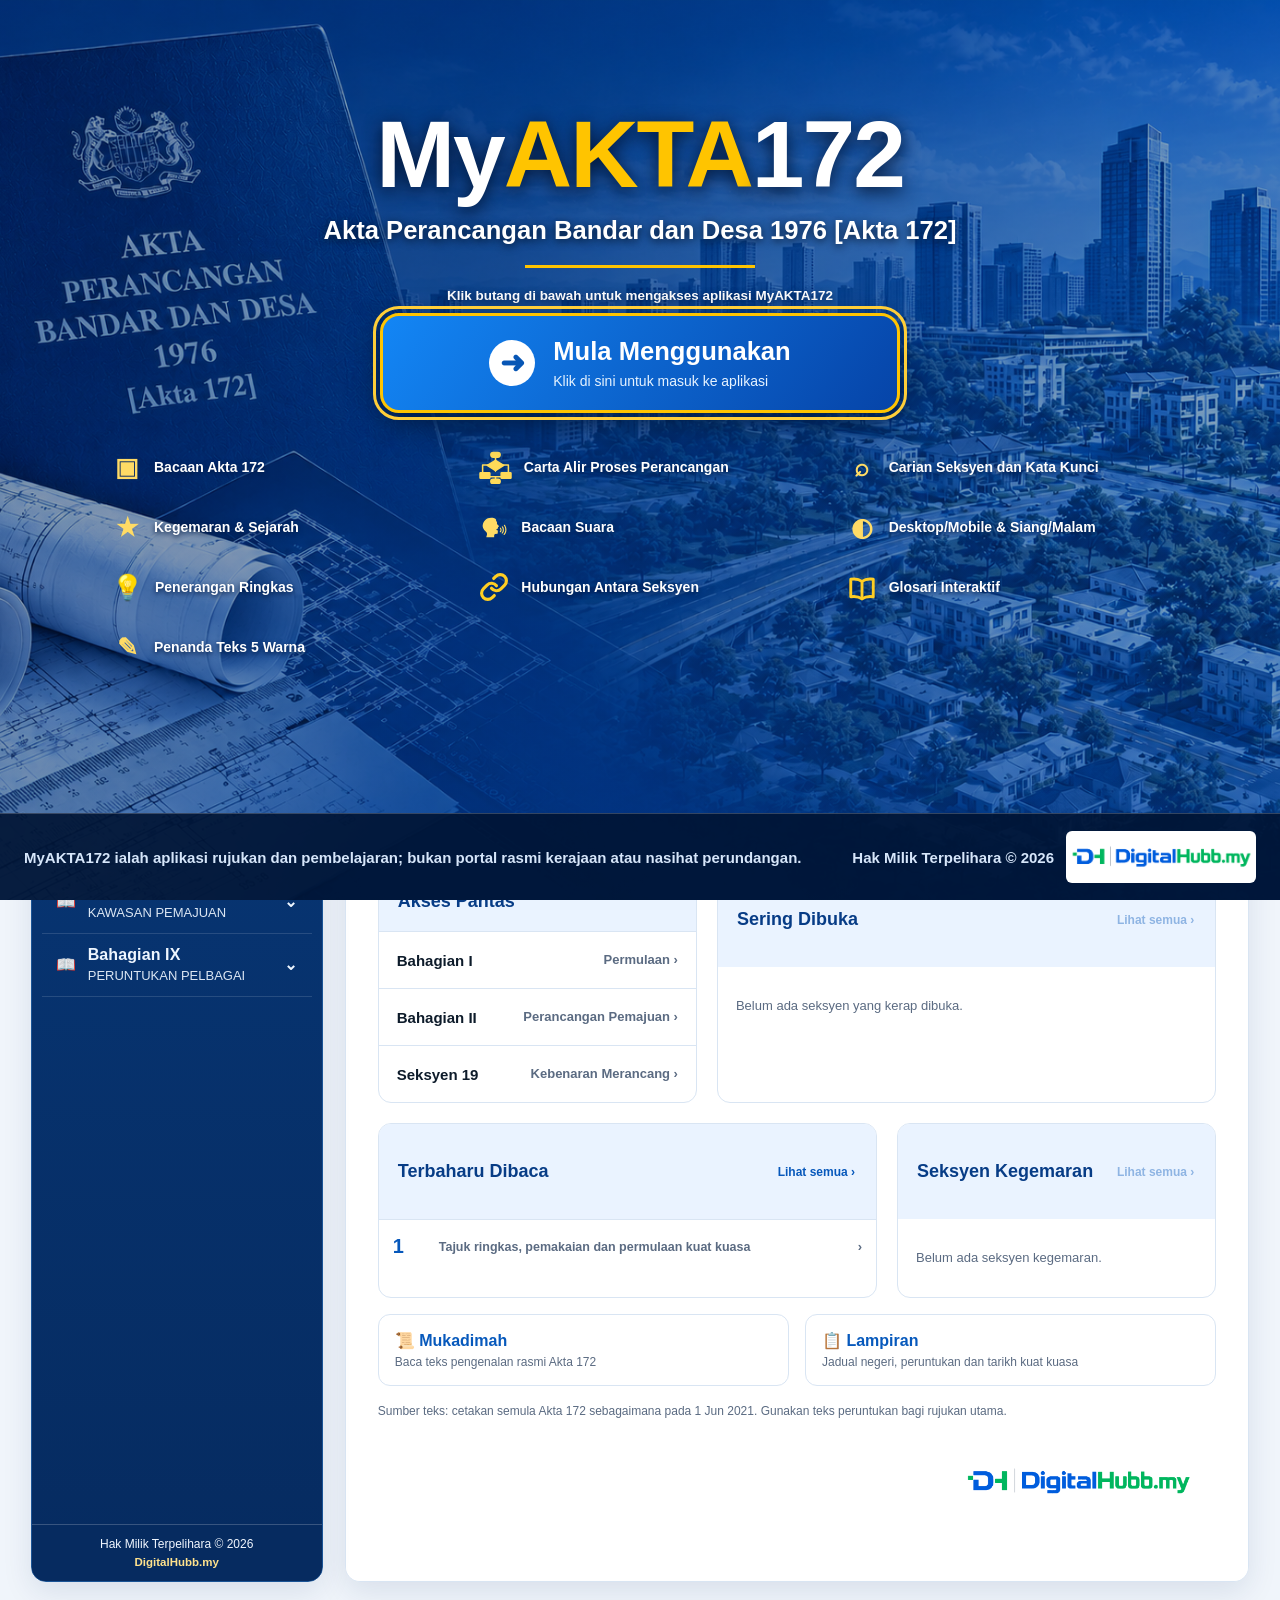
==== commit 81dcad14: "Widen desktop records columns and use spare row width while preserving mobile" ====
--- a/index.html
+++ b/index.html
@@ -1215,6 +1215,19 @@
 body.dark #desktopHome .dh-reader-stats button{background:#14263b;color:#d8eaff;border-color:#35506c}
 body.dark #desktopHome .dh-reader-stats small{color:#b7cce0}
 @media(max-width:700px){#desktopHome .dh-reader-stats{grid-template-columns:repeat(3,minmax(0,1fr))}}
+</style>
+<style id="dh-desktop-wide-records-20261026">
+@media (min-width:1190px){
+body.mode-desktop #desktopHome .dh-columns{grid-template-columns:minmax(0,39fr) minmax(0,61fr)!important}
+body.mode-desktop #desktopHome .dh-columns.dh-secondary{grid-template-columns:minmax(0,61fr) minmax(0,39fr)!important}
+}
+@media (min-width:901px){
+body.mode-desktop #desktopHome .dh-record-row{gap:10px!important;padding:12px 14px!important;min-height:54px!important}
+body.mode-desktop #desktopHome .dh-record-num{flex:0 0 36px!important;min-width:36px!important}
+body.mode-desktop #desktopHome .dh-record-row>.dh-record-detail{max-width:none!important;width:auto!important;min-width:0!important;flex:1 1 auto!important;text-align:left!important}
+body.mode-desktop #desktopHome .dh-record-detail strong{font-size:12.5px!important;line-height:1.3!important}
+body.mode-desktop #desktopHome .dh-record-row>.dh-record-detail strong{white-space:normal;overflow-wrap:normal}
+}
 </style>
 </head>
 <body>
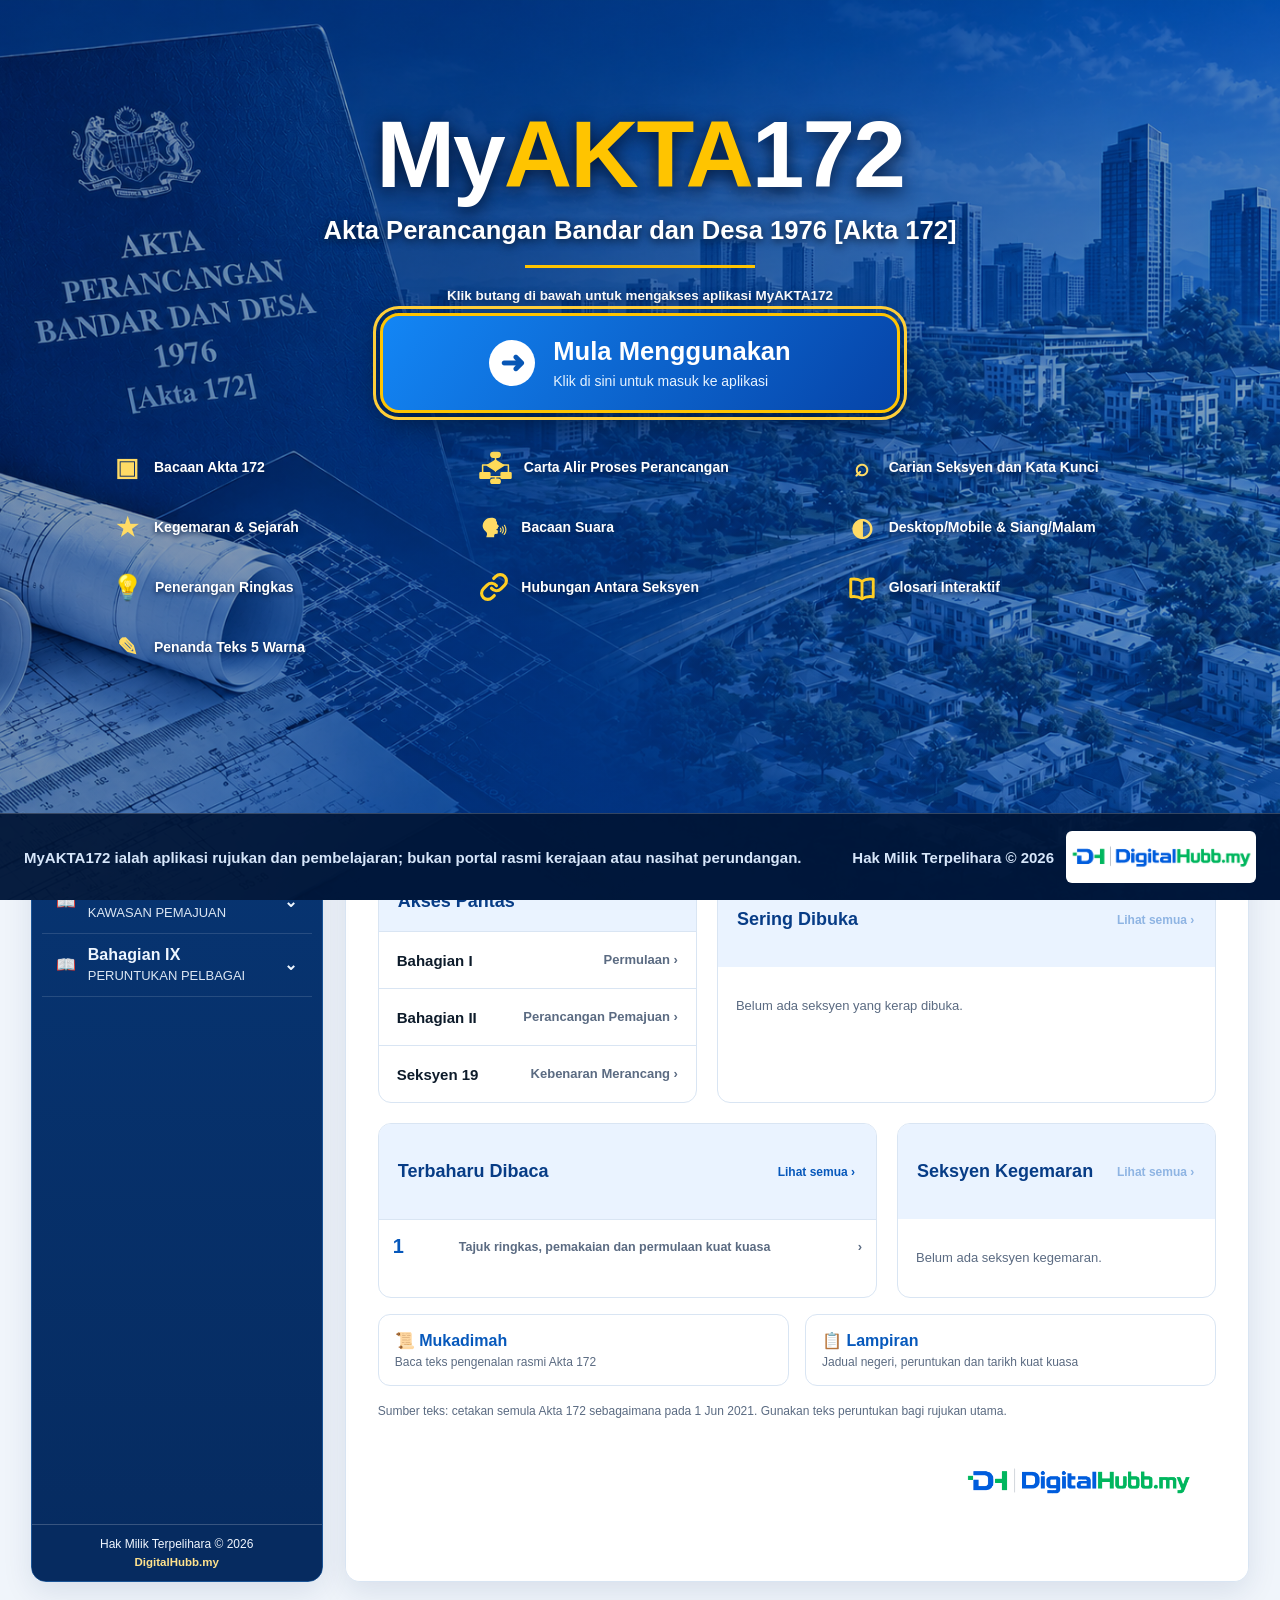
==== commit 1121e8ac: "Widen desktop section-number columns in recent frequent and favorites cards" ====
--- a/index.html
+++ b/index.html
@@ -1222,8 +1222,8 @@
 body.mode-desktop #desktopHome .dh-columns.dh-secondary{grid-template-columns:minmax(0,61fr) minmax(0,39fr)!important}
 }
 @media (min-width:901px){
-body.mode-desktop #desktopHome .dh-record-row{gap:10px!important;padding:12px 14px!important;min-height:54px!important}
-body.mode-desktop #desktopHome .dh-record-num{flex:0 0 36px!important;min-width:36px!important}
+body.mode-desktop #desktopHome .dh-record-row{gap:14px!important;padding:12px 14px!important;min-height:54px!important}
+body.mode-desktop #desktopHome .dh-record-num{flex:0 0 52px!important;min-width:52px!important}
 body.mode-desktop #desktopHome .dh-record-row>.dh-record-detail{max-width:none!important;width:auto!important;min-width:0!important;flex:1 1 auto!important;text-align:left!important}
 body.mode-desktop #desktopHome .dh-record-detail strong{font-size:12.5px!important;line-height:1.3!important}
 body.mode-desktop #desktopHome .dh-record-row>.dh-record-detail strong{white-space:normal;overflow-wrap:normal}
@@ -3037,7 +3037,7 @@
 <script src="./highlight-v1.js" defer></script>
 <style id="dh-home-shared-records-v1">
 body.mode-desktop #desktopHome .dh-columns button.dh-record-row{display:flex;align-items:center;gap:12px;justify-content:flex-start;width:100%;text-align:left}
-#desktopHome .dh-record-num{font-size:20px;font-weight:800;color:#0758bb;min-width:42px}
+#desktopHome .dh-record-num{font-size:20px;font-weight:800;color:#0758bb;min-width:62px;flex:0 0 62px;white-space:nowrap}
 #desktopHome .dh-record-detail{display:flex;flex:1 1 auto;width:0;flex-direction:column;gap:3px;min-width:0;text-align:left;align-items:flex-start}
 #desktopHome .dh-record-detail strong{font-size:13px}
 #desktopHome .dh-record-detail small{color:#65809d;font-size:11px}
